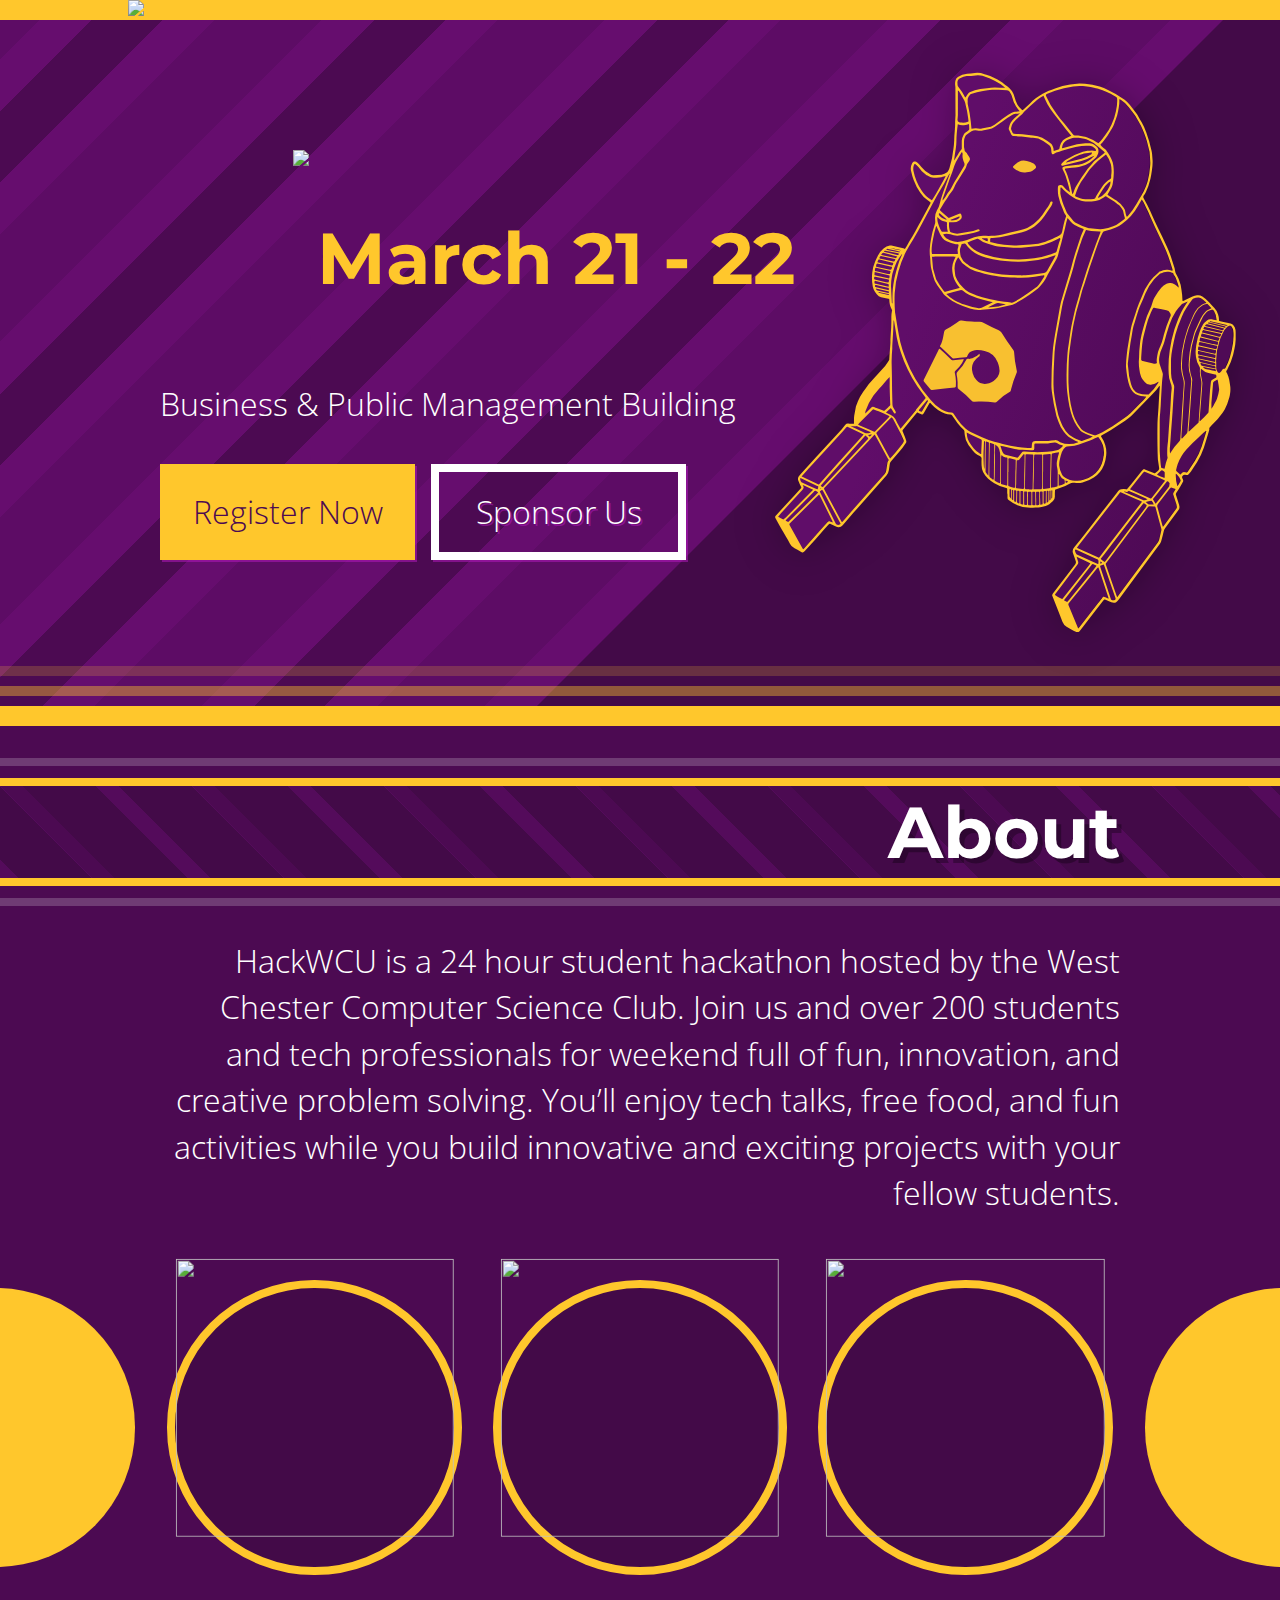
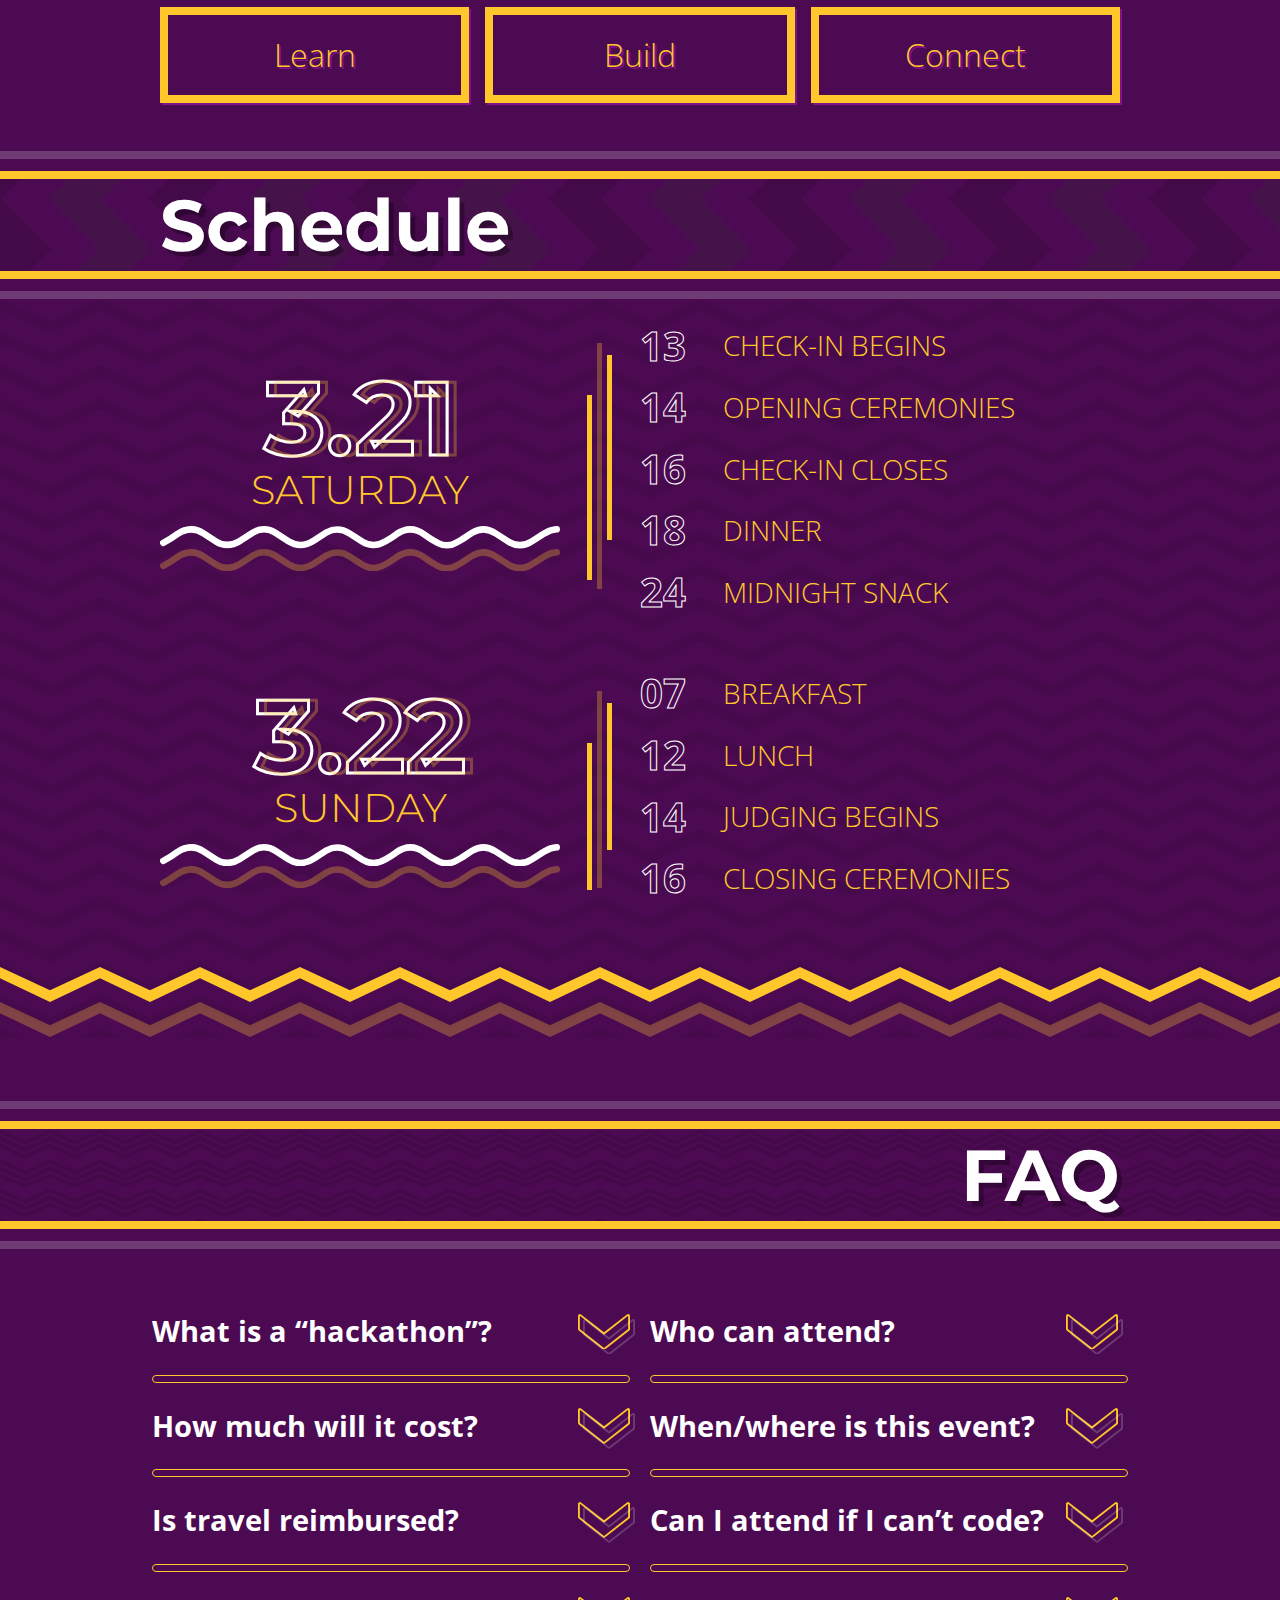
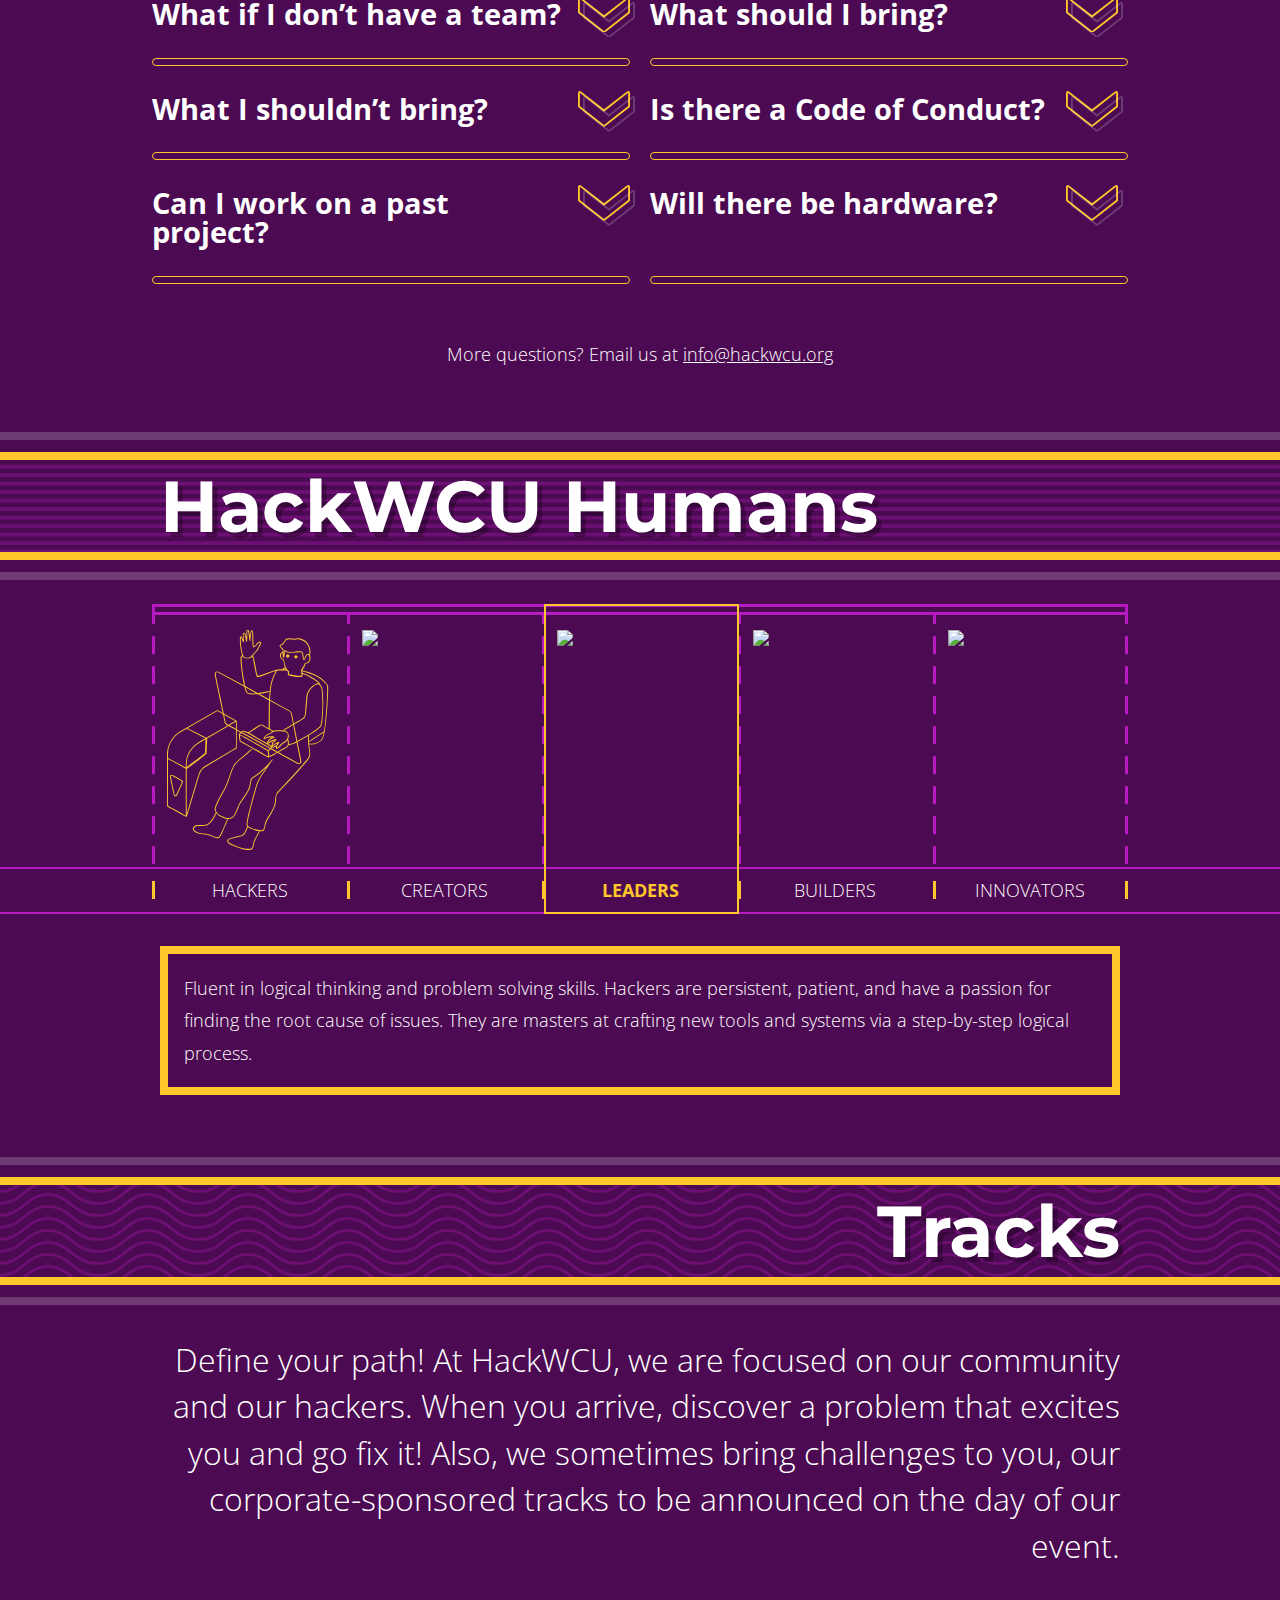
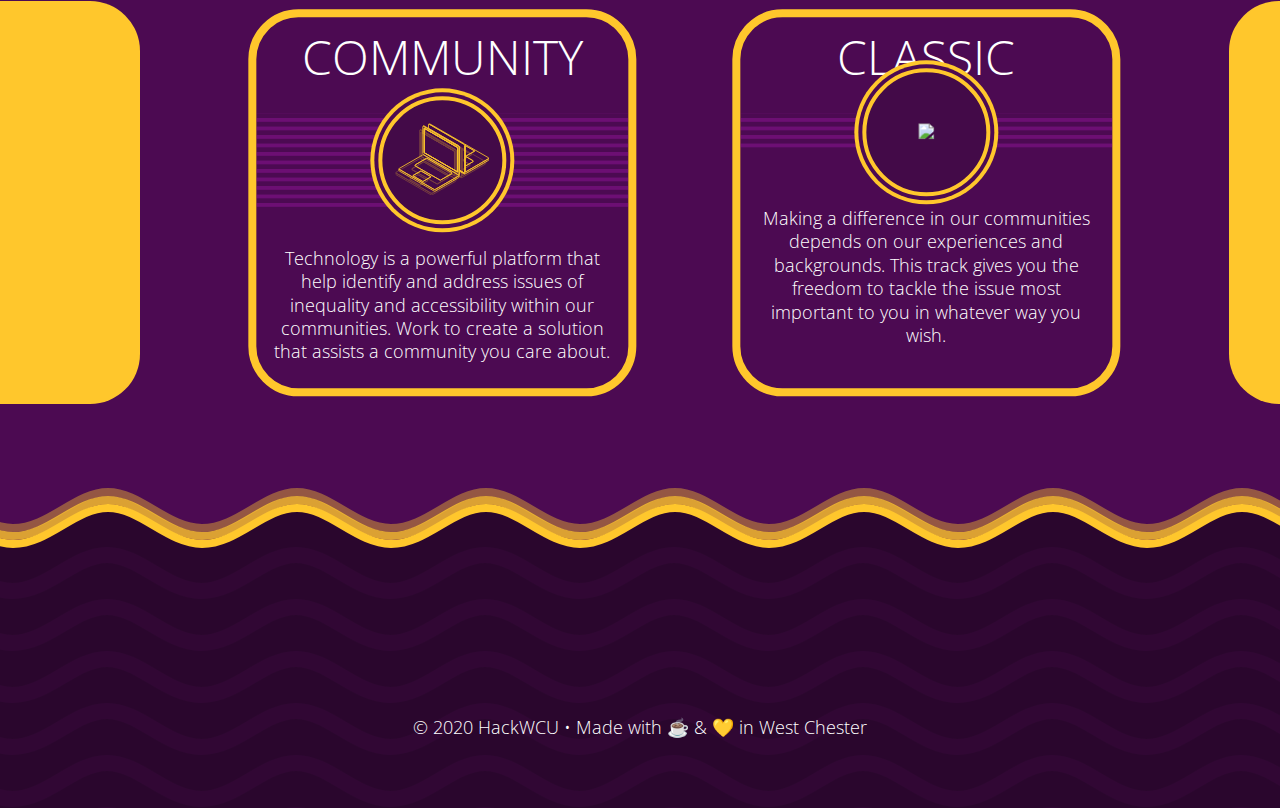
==== index.html @ 4a4db5d5 "Updates" ====
<!DOCTYPE html><html lang="en"><head><script async="" src="https://www.googletagmanager.com/gtag/js?id=UA-156801252-1"></script><script>window.dataLayer = window.dataLayer || [];
function gtag(){dataLayer.push(arguments);}
gtag('js', new Date());
gtag('config', 'UA-156801252-1');</script><meta charset="UTF-8"><meta name="viewport" content="width=device-width, initial-scale=1.0"><meta http-equiv="X-UA-Compatible" content="ie=edge"><title>HackWCU 2.0 | March 21</title><meta name="description" content="24-hour student hackathon hosted by West Chester University. Join over 250 students and tech professionals for a weekend full of fun, innovation, and creativity."><meta name="robots" content="follow, index"><meta property="og:title" content="HackWCU 2.0 | March 21"><meta property="og:type" content="website"><meta property="og:image" content="https://hackwcu.org/preview/backdrop-1200x624.jpg"><meta property="og:description" content="24-hour student hackathon hosted by West Chester University. Join over 250 students and tech professionals for a weekend full of fun, innovation, and creativity."><meta property="og:url" content="https://hackwcu.org"><meta name="twitter:card" content="summary_large_image"><meta name="twitter:url" content="https://hackwcu.org"><meta name="twitter:title" content="HackWCU 2.0 - March 21"><meta name="twitter:description" content="24-hour student hackathon hosted by West Chester University. Join over 250 students and hackers for a weekend full of fun, innovation, and creativity."><meta name="twitter:image" content="https://hackwcu.org/preview/backdrop-1200x624.jpg"><link rel="apple-touch-icon" sizes="180x180" href="/preview/apple-touch-icon.png"><link rel="icon" type="image/png" sizes="32x32" href="/preview/favicon-32x32.png"><link rel="icon" type="image/png" sizes="16x16" href="/preview/favicon-16x16.png"><link rel="manifest" href="/preview/site.webmanifest"><link rel="mask-icon" href="/preview/safari-pinned-tab.svg" color="#963d97"><meta name="msapplication-TileColor" content="#603cba"><meta name="theme-color" content="#ffffff"><meta name="msapplication-config" content="/preview/browserconfig.xml"><meta name="apple-mobile-web-app-title" content="HackWCU"><link href="/styles/0.eed9fc2f.css" rel="stylesheet"></head><body><img class="md-hidden" id="banner" src="/images/mlh-trust-badge.4a9ccccc.svg"><header><div class="container"><div class="grid-middle"><div class="col-8_sm-12 grid" data-push-right="off-1"><img id="logo" src="/images/logo.df89a33e.svg"><a href="http://www.google.com/calendar/event?action=TEMPLATE&amp;dates=20200321T060000Z%2F20200322T090000Z&amp;text=HackWCU%202.0&amp;location=50%20Sharpless%20St%2C%20West%20Chester%2C%20PA%2019383&amp;details=Building%3A%2050%20Sharpless%20St%2C%20West%20Chester%2C%20PA%2019383%0AWebsite%3A%20hackwcu.org" target="_blank"><h3 class="col-12 text-center-sm" id="date">March 21 - 22</h3></a><p class="col-12 text-center-sm" id="descriptor">Business &amp; Public Management Building</p><div class="grid col-10_sm-12"><div class="col-6_xs-12"><a class="btn" href="https://dashboard.hackwcu.org/signup">Register Now</a></div><div class="col-6_xs-12"><a class="btn outline light" href="/files/sponsorship_information_2020.pdf" target="_blank">Sponsor Us</a></div></div></div><div class="col-3 sm-hidden"><div class="rambot scale"><div class="rambot translate"><div class="rambot rotate"><img id="rambot" src="/images/rambot.933e6591.svg"><div class="fire"><div class="flames"><div class="flame"></div><div class="flame"></div><div class="flame"></div><div class="flame"></div></div></div></div></div></div></div></div></div></header><div id="about"><div class="title-wrapper"><a href="#about"><h2 style="text-align:right;">About</h2></a><div class="background diagonal-repeating-background"></div></div><div class="container"><p>HackWCU is a 24 hour student hackathon hosted by the West Chester Computer Science Club. Join us and over 200 students and tech professionals for weekend full of fun, innovation, and creative problem solving. You’ll enjoy tech talks, free food, and fun activities while you build innovative and exciting projects with your fellow students.</p><div class="grid sm-hidden" id="circles"><div class="col-4_xs-12"><div class="circle"><img src="/images/learn.bd219c7c.svg"><div class="circle xs-hidden fill left"><div class="circle fill left"><div class="circle fill left"><div class="circle fill left"></div></div></div></div></div><button class="outline">Learn</button></div><div class="col-4_xs-12"><div class="circle"><img src="/images/build.c479841f.svg"></div><button class="outline">Build</button></div><div class="col-4_xs-12"><div class="circle"><img src="/images/connect.282e739c.svg"><div class="circle xs-hidden fill right"><div class="circle fill right"><div class="circle fill right"><div class="circle fill right"></div></div></div></div></div><button class="outline">Connect</button></div></div></div></div><div id="schedule"><div class="title-wrapper"><a href="#schedule"><h2 style="text-align:left;">Schedule</h2></a><div class="background zig-zag-background"></div></div><div class="wrapper"><div class="container"><div class="grid schedule-group"><div class="col-5_sm-12 grid-center-middle"><div class="col-12 dates"><p class="date">3.21</p><p class="date shadow">3.21</p></div><p class="col-12 day">Saturday</p><svg class="underline primary" viewbox="0 0 183.1 10.2"><path d="M1.5 7.7a46.7 46.7 0 0 0 6.7-4.2C12.1 1 16 .8 19.8 3.3l6 3.9C29.5 9.5 33 9 36.7 6.8l5.7-3.7a9.4 9.4 0 0 1 10.4 0l6 3.9c4 2.5 7.9 2.1 11.7-.4l5.8-3.7c3.7-2 7.1-1.6 10.5.5l5.9 3.8c3.6 2.2 7.1 1.9 10.6-.2 1.7-1 3.3-2 4.9-3.2 4.3-3 8.5-3 12.7 0a47.9 47.9 0 0 0 6.4 4 8.9 8.9 0 0 0 8.7-.4c2.4-1.3 4.6-2.9 6.9-4.3 3.7-2.2 7.3-2 10.9.4l5.8 3.7a9.3 9.3 0 0 0 10.3 0c2.2-1.3 4.3-2.8 6.5-4a10.2 10.2 0 0 1 5.2-1.7"></path></svg><svg class="underline secondary" viewbox="0 0 183.1 10.2"><path d="M1.5 7.7a46.7 46.7 0 0 0 6.7-4.2C12.1 1 16 .8 19.8 3.3l6 3.9C29.5 9.5 33 9 36.7 6.8l5.7-3.7a9.4 9.4 0 0 1 10.4 0l6 3.9c4 2.5 7.9 2.1 11.7-.4l5.8-3.7c3.7-2 7.1-1.6 10.5.5l5.9 3.8c3.6 2.2 7.1 1.9 10.6-.2 1.7-1 3.3-2 4.9-3.2 4.3-3 8.5-3 12.7 0a47.9 47.9 0 0 0 6.4 4 8.9 8.9 0 0 0 8.7-.4c2.4-1.3 4.6-2.9 6.9-4.3 3.7-2.2 7.3-2 10.9.4l5.8 3.7a9.3 9.3 0 0 0 10.3 0c2.2-1.3 4.3-2.8 6.5-4a10.2 10.2 0 0 1 5.2-1.7"></path></svg></div><div class="col-1 grid-center sm-hidden"><div class="bar" style="height:60%;margin:100% 0;"></div><div class="bar" style="opacity:0.3;height:80%;margin:35% 5px;"></div><div class="bar" style="height:60%;margin:50% 0;"></div></div><div class="col-6_sm-12 grid-middle-center"><p class="col-2 time" data-push-left="off-0_sm-1_xs-0">13</p><p class="col-10_sm-9_xs_10 event">Check-in Begins</p><p class="col-2 time" data-push-left="off-0_sm-1_xs-0">14</p><p class="col-10_sm-9_xs_10 event">Opening Ceremonies</p><p class="col-2 time" data-push-left="off-0_sm-1_xs-0">16</p><p class="col-10_sm-9_xs_10 event">Check-in Closes</p><p class="col-2 time" data-push-left="off-0_sm-1_xs-0">18</p><p class="col-10_sm-9_xs_10 event">Dinner</p><p class="col-2 time" data-push-left="off-0_sm-1_xs-0">24</p><p class="col-10_sm-9_xs_10 event">Midnight Snack</p></div></div><div class="grid schedule-group"><div class="col-5_sm-12 grid-center-middle"><div class="col-12 dates"><p class="date">3.22</p><p class="date shadow">3.22</p></div><p class="col-12 day">Sunday</p><svg class="underline primary" viewbox="0 0 183.1 10.2"><path d="M1.5 7.7a46.7 46.7 0 0 0 6.7-4.2C12.1 1 16 .8 19.8 3.3l6 3.9C29.5 9.5 33 9 36.7 6.8l5.7-3.7a9.4 9.4 0 0 1 10.4 0l6 3.9c4 2.5 7.9 2.1 11.7-.4l5.8-3.7c3.7-2 7.1-1.6 10.5.5l5.9 3.8c3.6 2.2 7.1 1.9 10.6-.2 1.7-1 3.3-2 4.9-3.2 4.3-3 8.5-3 12.7 0a47.9 47.9 0 0 0 6.4 4 8.9 8.9 0 0 0 8.7-.4c2.4-1.3 4.6-2.9 6.9-4.3 3.7-2.2 7.3-2 10.9.4l5.8 3.7a9.3 9.3 0 0 0 10.3 0c2.2-1.3 4.3-2.8 6.5-4a10.2 10.2 0 0 1 5.2-1.7"></path></svg><svg class="underline secondary" viewbox="0 0 183.1 10.2"><path d="M1.5 7.7a46.7 46.7 0 0 0 6.7-4.2C12.1 1 16 .8 19.8 3.3l6 3.9C29.5 9.5 33 9 36.7 6.8l5.7-3.7a9.4 9.4 0 0 1 10.4 0l6 3.9c4 2.5 7.9 2.1 11.7-.4l5.8-3.7c3.7-2 7.1-1.6 10.5.5l5.9 3.8c3.6 2.2 7.1 1.9 10.6-.2 1.7-1 3.3-2 4.9-3.2 4.3-3 8.5-3 12.7 0a47.9 47.9 0 0 0 6.4 4 8.9 8.9 0 0 0 8.7-.4c2.4-1.3 4.6-2.9 6.9-4.3 3.7-2.2 7.3-2 10.9.4l5.8 3.7a9.3 9.3 0 0 0 10.3 0c2.2-1.3 4.3-2.8 6.5-4a10.2 10.2 0 0 1 5.2-1.7"></path></svg></div><div class="col-1 grid-center sm-hidden"><div class="bar" style="height:60%;margin:100% 0;"></div><div class="bar" style="opacity:0.3;height:80%;margin:35% 5px;"></div><div class="bar" style="height:60%;margin:50% 0;"></div></div><div class="col-6_sm-12 grid-middle-center"><p class="col-2 time" data-push-left="off-0_sm-1_xs-0">07</p><p class="col-10_sm-9_xs_10 event">Breakfast</p><p class="col-2 time" data-push-left="off-0_sm-1_xs-0">12</p><p class="col-10_sm-9_xs_10 event">Lunch</p><p class="col-2 time" data-push-left="off-0_sm-1_xs-0">14</p><p class="col-10_sm-9_xs_10 event">Judging Begins</p><p class="col-2 time" data-push-left="off-0_sm-1_xs-0">16</p><p class="col-10_sm-9_xs_10 event">Closing Ceremonies</p></div></div></div></div></div><div id="faq"><div class="title-wrapper"><a href="#faq"><h2 style="text-align:right;">FAQ</h2></a><div class="background triple-zig-zag-background"></div></div><div class="container"><ul class="grid-spaceAround"><li class="col-6_sm-12"><input type="checkbox" checked=""><h4>What is a “hackathon”?</h4><div class="arrow"><svg class="top" xmlns="http://www.w3.org/2000/svg" viewbox="0 0 21.54 14.81"><path d="M20.77.77v5.46l-10 7.82-10-7.82V.77l10 7.81 10-7.81m0-.77a.78.78 0 00-.47.16l-9.53 7.45L1.24.16A.81.81 0 00.77 0a.81.81 0 00-.34.08.78.78 0 00-.43.69v5.46a.77.77 0 00.3.61l10 7.81a.77.77 0 00.48.16h.12a.77.77 0 00.36-.16l10-7.81a.77.77 0 00.3-.61V.77a.78.78 0 00-.43-.69.84.84 0 00-.36-.08z"></path></svg><svg class="bottom" xmlns="http://www.w3.org/2000/svg" viewbox="0 0 21.54 14.81"><path d="M20.77.77v5.46l-10 7.82-10-7.82V.77l10 7.81 10-7.81m0-.77a.78.78 0 00-.47.16l-9.53 7.45L1.24.16A.81.81 0 00.77 0a.81.81 0 00-.34.08.78.78 0 00-.43.69v5.46a.77.77 0 00.3.61l10 7.81a.77.77 0 00.48.16h.12a.77.77 0 00.36-.16l10-7.81a.77.77 0 00.3-.61V.77a.78.78 0 00-.43-.69.84.84 0 00-.36-.08z"></path></svg></div><p>Think of a hackathon as an invention marathon. Over the span of 1-2 days, these events bring together student programmers, designers, and more to learn, build, and share cool new technology applications. Many universities host these events annually, providing a venue for students from different schools and backgrounds to work in teams to build these platforms from scratch.</p></li><li class="col-6_sm-12"><input type="checkbox" checked=""><h4>Who can attend?</h4><div class="arrow"><svg class="top" xmlns="http://www.w3.org/2000/svg" viewbox="0 0 21.54 14.81"><path d="M20.77.77v5.46l-10 7.82-10-7.82V.77l10 7.81 10-7.81m0-.77a.78.78 0 00-.47.16l-9.53 7.45L1.24.16A.81.81 0 00.77 0a.81.81 0 00-.34.08.78.78 0 00-.43.69v5.46a.77.77 0 00.3.61l10 7.81a.77.77 0 00.48.16h.12a.77.77 0 00.36-.16l10-7.81a.77.77 0 00.3-.61V.77a.78.78 0 00-.43-.69.84.84 0 00-.36-.08z"></path></svg><svg class="bottom" xmlns="http://www.w3.org/2000/svg" viewbox="0 0 21.54 14.81"><path d="M20.77.77v5.46l-10 7.82-10-7.82V.77l10 7.81 10-7.81m0-.77a.78.78 0 00-.47.16l-9.53 7.45L1.24.16A.81.81 0 00.77 0a.81.81 0 00-.34.08.78.78 0 00-.43.69v5.46a.77.77 0 00.3.61l10 7.81a.77.77 0 00.48.16h.12a.77.77 0 00.36-.16l10-7.81a.77.77 0 00.3-.61V.77a.78.78 0 00-.43-.69.84.84 0 00-.36-.08z"></path></svg></div><p>Any student above the age of 18 is welcome to attend HackWCU. If you have graduated in the last 12 months, you are still eligible to participate. After that, there’s plenty of non-student/highschool hackathons that exist for you to consider attending. Future events will work to permit highschoolers of any age.</p></li><li class="col-6_sm-12"><input type="checkbox" checked=""><h4>How much will it cost?</h4><div class="arrow"><svg class="top" xmlns="http://www.w3.org/2000/svg" viewbox="0 0 21.54 14.81"><path d="M20.77.77v5.46l-10 7.82-10-7.82V.77l10 7.81 10-7.81m0-.77a.78.78 0 00-.47.16l-9.53 7.45L1.24.16A.81.81 0 00.77 0a.81.81 0 00-.34.08.78.78 0 00-.43.69v5.46a.77.77 0 00.3.61l10 7.81a.77.77 0 00.48.16h.12a.77.77 0 00.36-.16l10-7.81a.77.77 0 00.3-.61V.77a.78.78 0 00-.43-.69.84.84 0 00-.36-.08z"></path></svg><svg class="bottom" xmlns="http://www.w3.org/2000/svg" viewbox="0 0 21.54 14.81"><path d="M20.77.77v5.46l-10 7.82-10-7.82V.77l10 7.81 10-7.81m0-.77a.78.78 0 00-.47.16l-9.53 7.45L1.24.16A.81.81 0 00.77 0a.81.81 0 00-.34.08.78.78 0 00-.43.69v5.46a.77.77 0 00.3.61l10 7.81a.77.77 0 00.48.16h.12a.77.77 0 00.36-.16l10-7.81a.77.77 0 00.3-.61V.77a.78.78 0 00-.43-.69.84.84 0 00-.36-.08z"></path></svg></div><p>HackWCU is a completely free event <strong>registration required!</strong> Food, drinks, and awesome swag are completely free of charge!</p></li><li class="col-6_sm-12"><input type="checkbox" checked=""><h4>When/where is this event?</h4><div class="arrow"><svg class="top" xmlns="http://www.w3.org/2000/svg" viewbox="0 0 21.54 14.81"><path d="M20.77.77v5.46l-10 7.82-10-7.82V.77l10 7.81 10-7.81m0-.77a.78.78 0 00-.47.16l-9.53 7.45L1.24.16A.81.81 0 00.77 0a.81.81 0 00-.34.08.78.78 0 00-.43.69v5.46a.77.77 0 00.3.61l10 7.81a.77.77 0 00.48.16h.12a.77.77 0 00.36-.16l10-7.81a.77.77 0 00.3-.61V.77a.78.78 0 00-.43-.69.84.84 0 00-.36-.08z"></path></svg><svg class="bottom" xmlns="http://www.w3.org/2000/svg" viewbox="0 0 21.54 14.81"><path d="M20.77.77v5.46l-10 7.82-10-7.82V.77l10 7.81 10-7.81m0-.77a.78.78 0 00-.47.16l-9.53 7.45L1.24.16A.81.81 0 00.77 0a.81.81 0 00-.34.08.78.78 0 00-.43.69v5.46a.77.77 0 00.3.61l10 7.81a.77.77 0 00.48.16h.12a.77.77 0 00.36-.16l10-7.81a.77.77 0 00.3-.61V.77a.78.78 0 00-.43-.69.84.84 0 00-.36-.08z"></path></svg></div><p>Saturday March 30<sup>th</sup> to Sunday March 31<sup>st</sup> , 2019 in the <a href="https://goo.gl/maps/4iLyFn7rrp12" target="_blank">Business and Public Management Center</a></p></li><li class="col-6_sm-12"><input type="checkbox" checked=""><h4>Is travel reimbursed?</h4><div class="arrow"><svg class="top" xmlns="http://www.w3.org/2000/svg" viewbox="0 0 21.54 14.81"><path d="M20.77.77v5.46l-10 7.82-10-7.82V.77l10 7.81 10-7.81m0-.77a.78.78 0 00-.47.16l-9.53 7.45L1.24.16A.81.81 0 00.77 0a.81.81 0 00-.34.08.78.78 0 00-.43.69v5.46a.77.77 0 00.3.61l10 7.81a.77.77 0 00.48.16h.12a.77.77 0 00.36-.16l10-7.81a.77.77 0 00.3-.61V.77a.78.78 0 00-.43-.69.84.84 0 00-.36-.08z"></path></svg><svg class="bottom" xmlns="http://www.w3.org/2000/svg" viewbox="0 0 21.54 14.81"><path d="M20.77.77v5.46l-10 7.82-10-7.82V.77l10 7.81 10-7.81m0-.77a.78.78 0 00-.47.16l-9.53 7.45L1.24.16A.81.81 0 00.77 0a.81.81 0 00-.34.08.78.78 0 00-.43.69v5.46a.77.77 0 00.3.61l10 7.81a.77.77 0 00.48.16h.12a.77.77 0 00.36-.16l10-7.81a.77.77 0 00.3-.61V.77a.78.78 0 00-.43-.69.84.84 0 00-.36-.08z"></path></svg></div><p>Unfortunately, we will not be offering any form of travel reimbursements for this event.</p></li><li class="col-6_sm-12"><input type="checkbox" checked=""><h4>Can I attend if I can’t code?</h4><div class="arrow"><svg class="top" xmlns="http://www.w3.org/2000/svg" viewbox="0 0 21.54 14.81"><path d="M20.77.77v5.46l-10 7.82-10-7.82V.77l10 7.81 10-7.81m0-.77a.78.78 0 00-.47.16l-9.53 7.45L1.24.16A.81.81 0 00.77 0a.81.81 0 00-.34.08.78.78 0 00-.43.69v5.46a.77.77 0 00.3.61l10 7.81a.77.77 0 00.48.16h.12a.77.77 0 00.36-.16l10-7.81a.77.77 0 00.3-.61V.77a.78.78 0 00-.43-.69.84.84 0 00-.36-.08z"></path></svg><svg class="bottom" xmlns="http://www.w3.org/2000/svg" viewbox="0 0 21.54 14.81"><path d="M20.77.77v5.46l-10 7.82-10-7.82V.77l10 7.81 10-7.81m0-.77a.78.78 0 00-.47.16l-9.53 7.45L1.24.16A.81.81 0 00.77 0a.81.81 0 00-.34.08.78.78 0 00-.43.69v5.46a.77.77 0 00.3.61l10 7.81a.77.77 0 00.48.16h.12a.77.77 0 00.36-.16l10-7.81a.77.77 0 00.3-.61V.77a.78.78 0 00-.43-.69.84.84 0 00-.36-.08z"></path></svg></div><p>We will have Intro to coding workshops and much more. Mentors will also be available to help you learn and build something cool!</p></li><li class="col-6_sm-12"><input type="checkbox" checked=""><h4>What if I don’t have a team?</h4><div class="arrow"><svg class="top" xmlns="http://www.w3.org/2000/svg" viewbox="0 0 21.54 14.81"><path d="M20.77.77v5.46l-10 7.82-10-7.82V.77l10 7.81 10-7.81m0-.77a.78.78 0 00-.47.16l-9.53 7.45L1.24.16A.81.81 0 00.77 0a.81.81 0 00-.34.08.78.78 0 00-.43.69v5.46a.77.77 0 00.3.61l10 7.81a.77.77 0 00.48.16h.12a.77.77 0 00.36-.16l10-7.81a.77.77 0 00.3-.61V.77a.78.78 0 00-.43-.69.84.84 0 00-.36-.08z"></path></svg><svg class="bottom" xmlns="http://www.w3.org/2000/svg" viewbox="0 0 21.54 14.81"><path d="M20.77.77v5.46l-10 7.82-10-7.82V.77l10 7.81 10-7.81m0-.77a.78.78 0 00-.47.16l-9.53 7.45L1.24.16A.81.81 0 00.77 0a.81.81 0 00-.34.08.78.78 0 00-.43.69v5.46a.77.77 0 00.3.61l10 7.81a.77.77 0 00.48.16h.12a.77.77 0 00.36-.16l10-7.81a.77.77 0 00.3-.61V.77a.78.78 0 00-.43-.69.84.84 0 00-.36-.08z"></path></svg></div><p>You could build something by yourself, or you could join one of our team-formation sessions to find people you want to work with. There will be a lot of others in your situation, and we’ll help with that.</p></li><li class="col-6_sm-12"><input type="checkbox" checked=""><h4>What should I bring?</h4><div class="arrow"><svg class="top" xmlns="http://www.w3.org/2000/svg" viewbox="0 0 21.54 14.81"><path d="M20.77.77v5.46l-10 7.82-10-7.82V.77l10 7.81 10-7.81m0-.77a.78.78 0 00-.47.16l-9.53 7.45L1.24.16A.81.81 0 00.77 0a.81.81 0 00-.34.08.78.78 0 00-.43.69v5.46a.77.77 0 00.3.61l10 7.81a.77.77 0 00.48.16h.12a.77.77 0 00.36-.16l10-7.81a.77.77 0 00.3-.61V.77a.78.78 0 00-.43-.69.84.84 0 00-.36-.08z"></path></svg><svg class="bottom" xmlns="http://www.w3.org/2000/svg" viewbox="0 0 21.54 14.81"><path d="M20.77.77v5.46l-10 7.82-10-7.82V.77l10 7.81 10-7.81m0-.77a.78.78 0 00-.47.16l-9.53 7.45L1.24.16A.81.81 0 00.77 0a.81.81 0 00-.34.08.78.78 0 00-.43.69v5.46a.77.77 0 00.3.61l10 7.81a.77.77 0 00.48.16h.12a.77.77 0 00.36-.16l10-7.81a.77.77 0 00.3-.61V.77a.78.78 0 00-.43-.69.84.84 0 00-.36-.08z"></path></svg></div><p>You should bring some form of identification (driver’s license, school ID card, etc.), laptops, phones, chargers, anything you need to hack with. We also recommend that you a pillow, a sleeping bag or blanket, and toiletries.</p></li><li class="col-6_sm-12"><input type="checkbox" checked=""><h4>What I shouldn’t bring?</h4><div class="arrow"><svg class="top" xmlns="http://www.w3.org/2000/svg" viewbox="0 0 21.54 14.81"><path d="M20.77.77v5.46l-10 7.82-10-7.82V.77l10 7.81 10-7.81m0-.77a.78.78 0 00-.47.16l-9.53 7.45L1.24.16A.81.81 0 00.77 0a.81.81 0 00-.34.08.78.78 0 00-.43.69v5.46a.77.77 0 00.3.61l10 7.81a.77.77 0 00.48.16h.12a.77.77 0 00.36-.16l10-7.81a.77.77 0 00.3-.61V.77a.78.78 0 00-.43-.69.84.84 0 00-.36-.08z"></path></svg><svg class="bottom" xmlns="http://www.w3.org/2000/svg" viewbox="0 0 21.54 14.81"><path d="M20.77.77v5.46l-10 7.82-10-7.82V.77l10 7.81 10-7.81m0-.77a.78.78 0 00-.47.16l-9.53 7.45L1.24.16A.81.81 0 00.77 0a.81.81 0 00-.34.08.78.78 0 00-.43.69v5.46a.77.77 0 00.3.61l10 7.81a.77.77 0 00.48.16h.12a.77.77 0 00.36-.16l10-7.81a.77.77 0 00.3-.61V.77a.78.78 0 00-.43-.69.84.84 0 00-.36-.08z"></path></svg></div><p>Please do not bring any power tools, weapons, drugs, or alcohol. Any participant found to be in possession of anything dangerous or illegal will be disqualified from the competition and will have to leave.</p></li><li class="col-6_sm-12"><input type="checkbox" checked=""><h4>Is there a Code of Conduct?</h4><div class="arrow"><svg class="top" xmlns="http://www.w3.org/2000/svg" viewbox="0 0 21.54 14.81"><path d="M20.77.77v5.46l-10 7.82-10-7.82V.77l10 7.81 10-7.81m0-.77a.78.78 0 00-.47.16l-9.53 7.45L1.24.16A.81.81 0 00.77 0a.81.81 0 00-.34.08.78.78 0 00-.43.69v5.46a.77.77 0 00.3.61l10 7.81a.77.77 0 00.48.16h.12a.77.77 0 00.36-.16l10-7.81a.77.77 0 00.3-.61V.77a.78.78 0 00-.43-.69.84.84 0 00-.36-.08z"></path></svg><svg class="bottom" xmlns="http://www.w3.org/2000/svg" viewbox="0 0 21.54 14.81"><path d="M20.77.77v5.46l-10 7.82-10-7.82V.77l10 7.81 10-7.81m0-.77a.78.78 0 00-.47.16l-9.53 7.45L1.24.16A.81.81 0 00.77 0a.81.81 0 00-.34.08.78.78 0 00-.43.69v5.46a.77.77 0 00.3.61l10 7.81a.77.77 0 00.48.16h.12a.77.77 0 00.36-.16l10-7.81a.77.77 0 00.3-.61V.77a.78.78 0 00-.43-.69.84.84 0 00-.36-.08z"></path></svg></div><p>Yes! Hackers are expected to adhere to the <a href="https://static.mlh.io/docs/mlh-code-of-conduct.pdf" target="_blank">Major League Hacking Code of Conduct .</a></p></li><li class="col-6_sm-12"><input type="checkbox" checked=""><h4>Can I work on a past project?</h4><div class="arrow"><svg class="top" xmlns="http://www.w3.org/2000/svg" viewbox="0 0 21.54 14.81"><path d="M20.77.77v5.46l-10 7.82-10-7.82V.77l10 7.81 10-7.81m0-.77a.78.78 0 00-.47.16l-9.53 7.45L1.24.16A.81.81 0 00.77 0a.81.81 0 00-.34.08.78.78 0 00-.43.69v5.46a.77.77 0 00.3.61l10 7.81a.77.77 0 00.48.16h.12a.77.77 0 00.36-.16l10-7.81a.77.77 0 00.3-.61V.77a.78.78 0 00-.43-.69.84.84 0 00-.36-.08z"></path></svg><svg class="bottom" xmlns="http://www.w3.org/2000/svg" viewbox="0 0 21.54 14.81"><path d="M20.77.77v5.46l-10 7.82-10-7.82V.77l10 7.81 10-7.81m0-.77a.78.78 0 00-.47.16l-9.53 7.45L1.24.16A.81.81 0 00.77 0a.81.81 0 00-.34.08.78.78 0 00-.43.69v5.46a.77.77 0 00.3.61l10 7.81a.77.77 0 00.48.16h.12a.77.77 0 00.36-.16l10-7.81a.77.77 0 00.3-.61V.77a.78.78 0 00-.43-.69.84.84 0 00-.36-.08z"></path></svg></div><p>No. All projects must be worked on from scratch at the event. You’ll have enough time to make something you can be proud of.</p></li><li class="col-6_sm-12"><input type="checkbox" checked=""><h4>Will there be hardware?</h4><div class="arrow"><svg class="top" xmlns="http://www.w3.org/2000/svg" viewbox="0 0 21.54 14.81"><path d="M20.77.77v5.46l-10 7.82-10-7.82V.77l10 7.81 10-7.81m0-.77a.78.78 0 00-.47.16l-9.53 7.45L1.24.16A.81.81 0 00.77 0a.81.81 0 00-.34.08.78.78 0 00-.43.69v5.46a.77.77 0 00.3.61l10 7.81a.77.77 0 00.48.16h.12a.77.77 0 00.36-.16l10-7.81a.77.77 0 00.3-.61V.77a.78.78 0 00-.43-.69.84.84 0 00-.36-.08z"></path></svg><svg class="bottom" xmlns="http://www.w3.org/2000/svg" viewbox="0 0 21.54 14.81"><path d="M20.77.77v5.46l-10 7.82-10-7.82V.77l10 7.81 10-7.81m0-.77a.78.78 0 00-.47.16l-9.53 7.45L1.24.16A.81.81 0 00.77 0a.81.81 0 00-.34.08.78.78 0 00-.43.69v5.46a.77.77 0 00.3.61l10 7.81a.77.77 0 00.48.16h.12a.77.77 0 00.36-.16l10-7.81a.77.77 0 00.3-.61V.77a.78.78 0 00-.43-.69.84.84 0 00-.36-.08z"></path></svg></div><p>Yes! Hardware will be provided! Check back later for a list of what we will have.</p></li><p class="col-12 moreinfo"> More questions? Email us at <a href="mailto:info@hackwcu.org" target="_self">info@hackwcu.org</a></p></ul></div></div><div class="sm-hidden" id="hackwcu-humans"><div class="title-wrapper"><a href="#hackwcu-humans"><h2 style="text-align:left;">HackWCU Humans</h2></a><div class="background straight-line-background"></div></div><div class="container"><div class="wrapper"><input type="radio" name="human" value="hackers"><input type="radio" name="human" value="creators"><input type="radio" name="human" value="leaders" checked><input type="radio" name="human" value="builders"><input type="radio" name="human" value="innovators"><div id="highlight"></div><div class="grid" id="people"><div class="col-12 top"></div><div class="col"><img src="[data-uri]"></div><div class="col"><img src="/images/creators.3c12e73d.svg"></div><div class="col"><img src="/images/leaders.ccef6410.svg"></div><div class="col"><img src="/images/builders.cb6b4a05.svg"></div><div class="col"><img src="/images/innovators.e94c8e6d.svg"></div></div><div class="grid" id="titles"><div class="col"><p>Hackers</p></div><div class="col"><p>Creators</p></div><div class="col"><p>Leaders</p></div><div class="col"><p>Builders</p></div><div class="col"><p>Innovators</p></div></div><div class="grid" id="descriptions"><div class="col-12"><p>Bold and strong-willed, leaders have a clear direction and vision of what needs to be created and why it matters. Keeping the big picture in mind, they keep their team on track to reach high level goals while maintaining a welcoming and collaborative work environment.</p></div><div class="col-12"><p>Concretely thinking in multi-faceted ways, builders are methodical, hardworking, and dependable. They enjoy hands-on work and cautiously apply systematic methods and practices to move tangible solutions forward accordingly.</p></div><div class="col-12"><p>Fluent in logical thinking and problem solving skills. Hackers are persistent, patient, and have a passion for finding the root cause of issues. They are masters at crafting new tools and systems via a step-by-step logical process.</p></div><div class="col-12"><p>Curious and experimental thinkers are constantly deconstructing and rebuilding systems. Applying their strategic thinking to execute novel, refined solutions — innovators are always looking forward and finding opportunity.</p></div><div class="col-12"><p>Apply their mastery of aesthetics and design to push the limits of convention and creativity. Translating ideas and visions into tangible deliverables, they recharge through introspection and imagination to assess principles in transforming ideas into practical solutions.</p></div></div></div><p class="magic-text">Apply their mastery of aesthetics and design to push the limits of convention and creativity. Translating ideas and visions into tangible deliverables, they recharge through introspection and imagination to assess principles in transforming ideas into practical solutions.</p></div></div><div id="tracks"><div class="title-wrapper"><a href="#tracks"><h2 style="text-align:right;">Tracks</h2></a><div class="background waves-backgroud"></div></div><div class="container"><p>Define your path! At HackWCU, we are focused on our community and our hackers. When you arrive, discover a problem that excites you and go fix it!  Also, we sometimes bring challenges to you, our corporate-sponsored tracks to be announced on the day of our event.</p><div class="grid-right"><div class="col-5_md-6_sm-12 box"><div class="wrapper"><h5 class="title">Community</h5><div class="frame straight-line-background"><img src="[data-uri]"></div><p class="description">Technology is a powerful platform that help identify and address issues of inequality and accessibility within our communities. Work to create a solution that assists a community you care about.</p></div><div class="box xs-hidden fill left"><div class="box fill left"><div class="box fill left"><div class="box fill left"></div></div></div></div></div><div class="col-1 md-hidden"></div><div class="col-5_md-6_sm-12 box"><div class="wrapper"><h5 class="title">Classic</h5><div class="frame straight-line-background"><img src="/images/cube.c4ec55e5.svg"></div><p class="description">Making a difference in our communities depends on our experiences and backgrounds. This track gives you the freedom to tackle the issue most important to you in whatever way you wish.</p></div><div class="box xs-hidden fill right"><div class="box fill right"><div class="box fill right"><div class="box fill right"></div></div></div></div></div></div></div></div><footer class="grid-center"><div class="col-3_md-6_sm-10 grid-noGutter" id="icon"><a class="col-3" target="_s" href="mailto:info@hackwcu.org"><i class="fa-envelope-square fa-4x fas fa-envelope"></i></a><a class="col-3" target="_https://twitter.com/hackwcu" href="twitter"><i class="fa-envelope-square fa-4x fab fa-twitter"></i></a><a class="col-3" target="_https://www.instagram.com/hackwcu" href="instagram"><i class="fa-envelope-square fa-4x fab fa-instagram"></i></a><a class="col-3" target="_https://github.com/hackwcu" href="github"><i class="fa-envelope-square fa-4x fab fa-github"></i></a></div><div class="col-10"><p>© 2020 HackWCU • Made with ☕️ & 💛 in West Chester</p></div></footer><script type="text/javascript" src="/scripts/runtime.5892a5d2.js"></script><script type="text/javascript" src="/scripts/main.86e7cbbe.js"></script></body></html>
---- styles/0.eed9fc2f.css ----
@import url(https://fonts.googleapis.com/css?family=Montserrat:100,100i,200,200i,300,300i,400,400i,500,500i,600,600i,700,700i,800,800i,900,900i|Open+Sans:300,300i,400,400i,600,600i,700,700i,800,800i&display=swap);[class*=grid-],[class*=grid_],[class~=grid]{-webkit-box-sizing:border-box;box-sizing:border-box;display:-webkit-box;display:-ms-flexbox;display:flex;-webkit-box-orient:horizontal;-webkit-box-direction:normal;-ms-flex-flow:row wrap;flex-flow:row wrap;margin:0 -.5rem}[class*=col-],[class*=col_],[class~=col]{-webkit-box-sizing:border-box;box-sizing:border-box;padding:0 .5rem 1rem;max-width:100%}[class*=col_],[class~=col]{-webkit-box-flex:1;-ms-flex:1 1 0%;flex:1 1 0%}[class*=col-]{-webkit-box-flex:0;-ms-flex:none;flex:none}[class*=grid-][class*=col-],[class*=grid-][class*=col_],[class*=grid-][class~=col],[class*=grid_][class*=col-],[class*=grid_][class*=col_],[class*=grid_][class~=col],[class~=grid][class*=col-],[class~=grid][class*=col_],[class~=grid][class~=col]{margin:0;padding:0}[class*=grid-][class*=-noGutter]{margin:0}[class*=grid-][class*=-noGutter]>[class*=col-],[class*=grid-][class*=-noGutter]>[class~=col]{padding:0}[class*=grid-][class*=-noWrap]{-ms-flex-wrap:nowrap;flex-wrap:nowrap}[class*=grid-][class*=-center]{-webkit-box-pack:center;-ms-flex-pack:center;justify-content:center}[class*=grid-][class*=-right]{-webkit-box-pack:end;-ms-flex-pack:end;justify-content:flex-end;-ms-flex-item-align:end;align-self:flex-end;margin-left:auto}[class*=grid-][class*=-top]{-webkit-box-align:start;-ms-flex-align:start;align-items:flex-start}[class*=grid-][class*=-middle]{-webkit-box-align:center;-ms-flex-align:center;align-items:center}[class*=grid-][class*=-bottom]{-webkit-box-align:end;-ms-flex-align:end;align-items:flex-end}[class*=grid-][class*=-reverse]{-webkit-box-orient:horizontal;-webkit-box-direction:reverse;-ms-flex-direction:row-reverse;flex-direction:row-reverse}[class*=grid-][class*=-column]{-webkit-box-orient:vertical;-webkit-box-direction:normal;-ms-flex-direction:column;flex-direction:column}[class*=grid-][class*=-column]>[class*=col-]{-ms-flex-preferred-size:auto;flex-basis:auto}[class*=grid-][class*=-column-reverse]{-webkit-box-orient:vertical;-webkit-box-direction:reverse;-ms-flex-direction:column-reverse;flex-direction:column-reverse}[class*=grid-][class*=-spaceBetween]{-webkit-box-pack:justify;-ms-flex-pack:justify;justify-content:space-between}[class*=grid-][class*=-spaceAround]{-ms-flex-pack:distribute;justify-content:space-around}[class*=grid-][class*=-equalHeight]>[class*=col-],[class*=grid-][class*=-equalHeight]>[class*=col_],[class*=grid-][class*=-equalHeight]>[class~=col]{-ms-flex-item-align:stretch;align-self:stretch}[class*=grid-][class*=-equalHeight]>[class*=col-]>*,[class*=grid-][class*=-equalHeight]>[class*=col_]>*,[class*=grid-][class*=-equalHeight]>[class~=col]>*{height:100%}[class*=grid-][class*=-noBottom]>[class*=col-],[class*=grid-][class*=-noBottom]>[class*=col_],[class*=grid-][class*=-noBottom]>[class~=col]{padding-bottom:0}[class*=col-][class*=-top]{-ms-flex-item-align:start;align-self:flex-start}[class*=col-][class*=-middle]{-ms-flex-item-align:center;align-self:center}[class*=col-][class*=-bottom]{-ms-flex-item-align:end;align-self:flex-end}[class*=col-][class*=-first]{-webkit-box-ordinal-group:0;-ms-flex-order:-1;order:-1}[class*=col-][class*=-last]{-webkit-box-ordinal-group:2;-ms-flex-order:1;order:1}[class*=grid-1]>[class*=col-],[class*=grid-1]>[class*=col_],[class*=grid-1]>[class~=col]{-ms-flex-preferred-size:100%;flex-basis:100%;max-width:100%}[class*=grid-2]>[class*=col-],[class*=grid-2]>[class*=col_],[class*=grid-2]>[class~=col]{-ms-flex-preferred-size:50%;flex-basis:50%;max-width:50%}[class*=grid-3]>[class*=col-],[class*=grid-3]>[class*=col_],[class*=grid-3]>[class~=col]{-ms-flex-preferred-size:33.33333%;flex-basis:33.33333%;max-width:33.33333%}[class*=grid-4]>[class*=col-],[class*=grid-4]>[class*=col_],[class*=grid-4]>[class~=col]{-ms-flex-preferred-size:25%;flex-basis:25%;max-width:25%}[class*=grid-5]>[class*=col-],[class*=grid-5]>[class*=col_],[class*=grid-5]>[class~=col]{-ms-flex-preferred-size:20%;flex-basis:20%;max-width:20%}[class*=grid-6]>[class*=col-],[class*=grid-6]>[class*=col_],[class*=grid-6]>[class~=col]{-ms-flex-preferred-size:16.66667%;flex-basis:16.66667%;max-width:16.66667%}[class*=grid-7]>[class*=col-],[class*=grid-7]>[class*=col_],[class*=grid-7]>[class~=col]{-ms-flex-preferred-size:14.28571%;flex-basis:14.28571%;max-width:14.28571%}[class*=grid-8]>[class*=col-],[class*=grid-8]>[class*=col_],[class*=grid-8]>[class~=col]{-ms-flex-preferred-size:12.5%;flex-basis:12.5%;max-width:12.5%}[class*=grid-9]>[class*=col-],[class*=grid-9]>[class*=col_],[class*=grid-9]>[class~=col]{-ms-flex-preferred-size:11.11111%;flex-basis:11.11111%;max-width:11.11111%}[class*=grid-10]>[class*=col-],[class*=grid-10]>[class*=col_],[class*=grid-10]>[class~=col]{-ms-flex-preferred-size:10%;flex-basis:10%;max-width:10%}[class*=grid-11]>[class*=col-],[class*=grid-11]>[class*=col_],[class*=grid-11]>[class~=col]{-ms-flex-preferred-size:9.09091%;flex-basis:9.09091%;max-width:9.09091%}[class*=grid-12]>[class*=col-],[class*=grid-12]>[class*=col_],[class*=grid-12]>[class~=col]{-ms-flex-preferred-size:8.33333%;flex-basis:8.33333%;max-width:8.33333%}@media (max-width:80em){[class*=_lg-1]>[class*=col-],[class*=_lg-1]>[class*=col_],[class*=_lg-1]>[class~=col]{-ms-flex-preferred-size:100%;flex-basis:100%;max-width:100%}[class*=_lg-2]>[class*=col-],[class*=_lg-2]>[class*=col_],[class*=_lg-2]>[class~=col]{-ms-flex-preferred-size:50%;flex-basis:50%;max-width:50%}[class*=_lg-3]>[class*=col-],[class*=_lg-3]>[class*=col_],[class*=_lg-3]>[class~=col]{-ms-flex-preferred-size:33.33333%;flex-basis:33.33333%;max-width:33.33333%}[class*=_lg-4]>[class*=col-],[class*=_lg-4]>[class*=col_],[class*=_lg-4]>[class~=col]{-ms-flex-preferred-size:25%;flex-basis:25%;max-width:25%}[class*=_lg-5]>[class*=col-],[class*=_lg-5]>[class*=col_],[class*=_lg-5]>[class~=col]{-ms-flex-preferred-size:20%;flex-basis:20%;max-width:20%}[class*=_lg-6]>[class*=col-],[class*=_lg-6]>[class*=col_],[class*=_lg-6]>[class~=col]{-ms-flex-preferred-size:16.66667%;flex-basis:16.66667%;max-width:16.66667%}[class*=_lg-7]>[class*=col-],[class*=_lg-7]>[class*=col_],[class*=_lg-7]>[class~=col]{-ms-flex-preferred-size:14.28571%;flex-basis:14.28571%;max-width:14.28571%}[class*=_lg-8]>[class*=col-],[class*=_lg-8]>[class*=col_],[class*=_lg-8]>[class~=col]{-ms-flex-preferred-size:12.5%;flex-basis:12.5%;max-width:12.5%}[class*=_lg-9]>[class*=col-],[class*=_lg-9]>[class*=col_],[class*=_lg-9]>[class~=col]{-ms-flex-preferred-size:11.11111%;flex-basis:11.11111%;max-width:11.11111%}[class*=_lg-10]>[class*=col-],[class*=_lg-10]>[class*=col_],[class*=_lg-10]>[class~=col]{-ms-flex-preferred-size:10%;flex-basis:10%;max-width:10%}[class*=_lg-11]>[class*=col-],[class*=_lg-11]>[class*=col_],[class*=_lg-11]>[class~=col]{-ms-flex-preferred-size:9.09091%;flex-basis:9.09091%;max-width:9.09091%}[class*=_lg-12]>[class*=col-],[class*=_lg-12]>[class*=col_],[class*=_lg-12]>[class~=col]{-ms-flex-preferred-size:8.33333%;flex-basis:8.33333%;max-width:8.33333%}}@media (max-width:64em){[class*=_md-1]>[class*=col-],[class*=_md-1]>[class*=col_],[class*=_md-1]>[class~=col]{-ms-flex-preferred-size:100%;flex-basis:100%;max-width:100%}[class*=_md-2]>[class*=col-],[class*=_md-2]>[class*=col_],[class*=_md-2]>[class~=col]{-ms-flex-preferred-size:50%;flex-basis:50%;max-width:50%}[class*=_md-3]>[class*=col-],[class*=_md-3]>[class*=col_],[class*=_md-3]>[class~=col]{-ms-flex-preferred-size:33.33333%;flex-basis:33.33333%;max-width:33.33333%}[class*=_md-4]>[class*=col-],[class*=_md-4]>[class*=col_],[class*=_md-4]>[class~=col]{-ms-flex-preferred-size:25%;flex-basis:25%;max-width:25%}[class*=_md-5]>[class*=col-],[class*=_md-5]>[class*=col_],[class*=_md-5]>[class~=col]{-ms-flex-preferred-size:20%;flex-basis:20%;max-width:20%}[class*=_md-6]>[class*=col-],[class*=_md-6]>[class*=col_],[class*=_md-6]>[class~=col]{-ms-flex-preferred-size:16.66667%;flex-basis:16.66667%;max-width:16.66667%}[class*=_md-7]>[class*=col-],[class*=_md-7]>[class*=col_],[class*=_md-7]>[class~=col]{-ms-flex-preferred-size:14.28571%;flex-basis:14.28571%;max-width:14.28571%}[class*=_md-8]>[class*=col-],[class*=_md-8]>[class*=col_],[class*=_md-8]>[class~=col]{-ms-flex-preferred-size:12.5%;flex-basis:12.5%;max-width:12.5%}[class*=_md-9]>[class*=col-],[class*=_md-9]>[class*=col_],[class*=_md-9]>[class~=col]{-ms-flex-preferred-size:11.11111%;flex-basis:11.11111%;max-width:11.11111%}[class*=_md-10]>[class*=col-],[class*=_md-10]>[class*=col_],[class*=_md-10]>[class~=col]{-ms-flex-preferred-size:10%;flex-basis:10%;max-width:10%}[class*=_md-11]>[class*=col-],[class*=_md-11]>[class*=col_],[class*=_md-11]>[class~=col]{-ms-flex-preferred-size:9.09091%;flex-basis:9.09091%;max-width:9.09091%}[class*=_md-12]>[class*=col-],[class*=_md-12]>[class*=col_],[class*=_md-12]>[class~=col]{-ms-flex-preferred-size:8.33333%;flex-basis:8.33333%;max-width:8.33333%}}@media (max-width:48em){[class*=_sm-1]>[class*=col-],[class*=_sm-1]>[class*=col_],[class*=_sm-1]>[class~=col]{-ms-flex-preferred-size:100%;flex-basis:100%;max-width:100%}[class*=_sm-2]>[class*=col-],[class*=_sm-2]>[class*=col_],[class*=_sm-2]>[class~=col]{-ms-flex-preferred-size:50%;flex-basis:50%;max-width:50%}[class*=_sm-3]>[class*=col-],[class*=_sm-3]>[class*=col_],[class*=_sm-3]>[class~=col]{-ms-flex-preferred-size:33.33333%;flex-basis:33.33333%;max-width:33.33333%}[class*=_sm-4]>[class*=col-],[class*=_sm-4]>[class*=col_],[class*=_sm-4]>[class~=col]{-ms-flex-preferred-size:25%;flex-basis:25%;max-width:25%}[class*=_sm-5]>[class*=col-],[class*=_sm-5]>[class*=col_],[class*=_sm-5]>[class~=col]{-ms-flex-preferred-size:20%;flex-basis:20%;max-width:20%}[class*=_sm-6]>[class*=col-],[class*=_sm-6]>[class*=col_],[class*=_sm-6]>[class~=col]{-ms-flex-preferred-size:16.66667%;flex-basis:16.66667%;max-width:16.66667%}[class*=_sm-7]>[class*=col-],[class*=_sm-7]>[class*=col_],[class*=_sm-7]>[class~=col]{-ms-flex-preferred-size:14.28571%;flex-basis:14.28571%;max-width:14.28571%}[class*=_sm-8]>[class*=col-],[class*=_sm-8]>[class*=col_],[class*=_sm-8]>[class~=col]{-ms-flex-preferred-size:12.5%;flex-basis:12.5%;max-width:12.5%}[class*=_sm-9]>[class*=col-],[class*=_sm-9]>[class*=col_],[class*=_sm-9]>[class~=col]{-ms-flex-preferred-size:11.11111%;flex-basis:11.11111%;max-width:11.11111%}[class*=_sm-10]>[class*=col-],[class*=_sm-10]>[class*=col_],[class*=_sm-10]>[class~=col]{-ms-flex-preferred-size:10%;flex-basis:10%;max-width:10%}[class*=_sm-11]>[class*=col-],[class*=_sm-11]>[class*=col_],[class*=_sm-11]>[class~=col]{-ms-flex-preferred-size:9.09091%;flex-basis:9.09091%;max-width:9.09091%}[class*=_sm-12]>[class*=col-],[class*=_sm-12]>[class*=col_],[class*=_sm-12]>[class~=col]{-ms-flex-preferred-size:8.33333%;flex-basis:8.33333%;max-width:8.33333%}}@media (max-width:36em){[class*=_xs-1]>[class*=col-],[class*=_xs-1]>[class*=col_],[class*=_xs-1]>[class~=col]{-ms-flex-preferred-size:100%;flex-basis:100%;max-width:100%}[class*=_xs-2]>[class*=col-],[class*=_xs-2]>[class*=col_],[class*=_xs-2]>[class~=col]{-ms-flex-preferred-size:50%;flex-basis:50%;max-width:50%}[class*=_xs-3]>[class*=col-],[class*=_xs-3]>[class*=col_],[class*=_xs-3]>[class~=col]{-ms-flex-preferred-size:33.33333%;flex-basis:33.33333%;max-width:33.33333%}[class*=_xs-4]>[class*=col-],[class*=_xs-4]>[class*=col_],[class*=_xs-4]>[class~=col]{-ms-flex-preferred-size:25%;flex-basis:25%;max-width:25%}[class*=_xs-5]>[class*=col-],[class*=_xs-5]>[class*=col_],[class*=_xs-5]>[class~=col]{-ms-flex-preferred-size:20%;flex-basis:20%;max-width:20%}[class*=_xs-6]>[class*=col-],[class*=_xs-6]>[class*=col_],[class*=_xs-6]>[class~=col]{-ms-flex-preferred-size:16.66667%;flex-basis:16.66667%;max-width:16.66667%}[class*=_xs-7]>[class*=col-],[class*=_xs-7]>[class*=col_],[class*=_xs-7]>[class~=col]{-ms-flex-preferred-size:14.28571%;flex-basis:14.28571%;max-width:14.28571%}[class*=_xs-8]>[class*=col-],[class*=_xs-8]>[class*=col_],[class*=_xs-8]>[class~=col]{-ms-flex-preferred-size:12.5%;flex-basis:12.5%;max-width:12.5%}[class*=_xs-9]>[class*=col-],[class*=_xs-9]>[class*=col_],[class*=_xs-9]>[class~=col]{-ms-flex-preferred-size:11.11111%;flex-basis:11.11111%;max-width:11.11111%}[class*=_xs-10]>[class*=col-],[class*=_xs-10]>[class*=col_],[class*=_xs-10]>[class~=col]{-ms-flex-preferred-size:10%;flex-basis:10%;max-width:10%}[class*=_xs-11]>[class*=col-],[class*=_xs-11]>[class*=col_],[class*=_xs-11]>[class~=col]{-ms-flex-preferred-size:9.09091%;flex-basis:9.09091%;max-width:9.09091%}[class*=_xs-12]>[class*=col-],[class*=_xs-12]>[class*=col_],[class*=_xs-12]>[class~=col]{-ms-flex-preferred-size:8.33333%;flex-basis:8.33333%;max-width:8.33333%}}[class*=grid-]>[class*=col-1],[class*=grid_]>[class*=col-1],[class~=grid]>[class*=col-1]{-ms-flex-preferred-size:8.33333%;flex-basis:8.33333%;max-width:8.33333%}[class*=grid-]>[class*=col-2],[class*=grid_]>[class*=col-2],[class~=grid]>[class*=col-2]{-ms-flex-preferred-size:16.66667%;flex-basis:16.66667%;max-width:16.66667%}[class*=grid-]>[class*=col-3],[class*=grid_]>[class*=col-3],[class~=grid]>[class*=col-3]{-ms-flex-preferred-size:25%;flex-basis:25%;max-width:25%}[class*=grid-]>[class*=col-4],[class*=grid_]>[class*=col-4],[class~=grid]>[class*=col-4]{-ms-flex-preferred-size:33.33333%;flex-basis:33.33333%;max-width:33.33333%}[class*=grid-]>[class*=col-5],[class*=grid_]>[class*=col-5],[class~=grid]>[class*=col-5]{-ms-flex-preferred-size:41.66667%;flex-basis:41.66667%;max-width:41.66667%}[class*=grid-]>[class*=col-6],[class*=grid_]>[class*=col-6],[class~=grid]>[class*=col-6]{-ms-flex-preferred-size:50%;flex-basis:50%;max-width:50%}[class*=grid-]>[class*=col-7],[class*=grid_]>[class*=col-7],[class~=grid]>[class*=col-7]{-ms-flex-preferred-size:58.33333%;flex-basis:58.33333%;max-width:58.33333%}[class*=grid-]>[class*=col-8],[class*=grid_]>[class*=col-8],[class~=grid]>[class*=col-8]{-ms-flex-preferred-size:66.66667%;flex-basis:66.66667%;max-width:66.66667%}[class*=grid-]>[class*=col-9],[class*=grid_]>[class*=col-9],[class~=grid]>[class*=col-9]{-ms-flex-preferred-size:75%;flex-basis:75%;max-width:75%}[class*=grid-]>[class*=col-10],[class*=grid_]>[class*=col-10],[class~=grid]>[class*=col-10]{-ms-flex-preferred-size:83.33333%;flex-basis:83.33333%;max-width:83.33333%}[class*=grid-]>[class*=col-11],[class*=grid_]>[class*=col-11],[class~=grid]>[class*=col-11]{-ms-flex-preferred-size:91.66667%;flex-basis:91.66667%;max-width:91.66667%}[class*=grid-]>[class*=col-12],[class*=grid_]>[class*=col-12],[class~=grid]>[class*=col-12]{-ms-flex-preferred-size:100%;flex-basis:100%;max-width:100%}[class*=grid-]>[data-push-left*=off-0],[class*=grid_]>[data-push-left*=off-0],[class~=grid]>[data-push-left*=off-0]{margin-left:0}[class*=grid-]>[data-push-left*=off-1],[class*=grid_]>[data-push-left*=off-1],[class~=grid]>[data-push-left*=off-1]{margin-left:8.33333%}[class*=grid-]>[data-push-left*=off-2],[class*=grid_]>[data-push-left*=off-2],[class~=grid]>[data-push-left*=off-2]{margin-left:16.66667%}[class*=grid-]>[data-push-left*=off-3],[class*=grid_]>[data-push-left*=off-3],[class~=grid]>[data-push-left*=off-3]{margin-left:25%}[class*=grid-]>[data-push-left*=off-4],[class*=grid_]>[data-push-left*=off-4],[class~=grid]>[data-push-left*=off-4]{margin-left:33.33333%}[class*=grid-]>[data-push-left*=off-5],[class*=grid_]>[data-push-left*=off-5],[class~=grid]>[data-push-left*=off-5]{margin-left:41.66667%}[class*=grid-]>[data-push-left*=off-6],[class*=grid_]>[data-push-left*=off-6],[class~=grid]>[data-push-left*=off-6]{margin-left:50%}[class*=grid-]>[data-push-left*=off-7],[class*=grid_]>[data-push-left*=off-7],[class~=grid]>[data-push-left*=off-7]{margin-left:58.33333%}[class*=grid-]>[data-push-left*=off-8],[class*=grid_]>[data-push-left*=off-8],[class~=grid]>[data-push-left*=off-8]{margin-left:66.66667%}[class*=grid-]>[data-push-left*=off-9],[class*=grid_]>[data-push-left*=off-9],[class~=grid]>[data-push-left*=off-9]{margin-left:75%}[class*=grid-]>[data-push-left*=off-10],[class*=grid_]>[data-push-left*=off-10],[class~=grid]>[data-push-left*=off-10]{margin-left:83.33333%}[class*=grid-]>[data-push-left*=off-11],[class*=grid_]>[data-push-left*=off-11],[class~=grid]>[data-push-left*=off-11]{margin-left:91.66667%}[class*=grid-]>[data-push-right*=off-0],[class*=grid_]>[data-push-right*=off-0],[class~=grid]>[data-push-right*=off-0]{margin-right:0}[class*=grid-]>[data-push-right*=off-1],[class*=grid_]>[data-push-right*=off-1],[class~=grid]>[data-push-right*=off-1]{margin-right:8.33333%}[class*=grid-]>[data-push-right*=off-2],[class*=grid_]>[data-push-right*=off-2],[class~=grid]>[data-push-right*=off-2]{margin-right:16.66667%}[class*=grid-]>[data-push-right*=off-3],[class*=grid_]>[data-push-right*=off-3],[class~=grid]>[data-push-right*=off-3]{margin-right:25%}[class*=grid-]>[data-push-right*=off-4],[class*=grid_]>[data-push-right*=off-4],[class~=grid]>[data-push-right*=off-4]{margin-right:33.33333%}[class*=grid-]>[data-push-right*=off-5],[class*=grid_]>[data-push-right*=off-5],[class~=grid]>[data-push-right*=off-5]{margin-right:41.66667%}[class*=grid-]>[data-push-right*=off-6],[class*=grid_]>[data-push-right*=off-6],[class~=grid]>[data-push-right*=off-6]{margin-right:50%}[class*=grid-]>[data-push-right*=off-7],[class*=grid_]>[data-push-right*=off-7],[class~=grid]>[data-push-right*=off-7]{margin-right:58.33333%}[class*=grid-]>[data-push-right*=off-8],[class*=grid_]>[data-push-right*=off-8],[class~=grid]>[data-push-right*=off-8]{margin-right:66.66667%}[class*=grid-]>[data-push-right*=off-9],[class*=grid_]>[data-push-right*=off-9],[class~=grid]>[data-push-right*=off-9]{margin-right:75%}[class*=grid-]>[data-push-right*=off-10],[class*=grid_]>[data-push-right*=off-10],[class~=grid]>[data-push-right*=off-10]{margin-right:83.33333%}[class*=grid-]>[data-push-right*=off-11],[class*=grid_]>[data-push-right*=off-11],[class~=grid]>[data-push-right*=off-11]{margin-right:91.66667%}@media (max-width:80em){[class*=grid-]>[class*=_lg-1],[class*=grid_]>[class*=_lg-1],[class~=grid]>[class*=_lg-1]{-ms-flex-preferred-size:8.33333%;flex-basis:8.33333%;max-width:8.33333%}[class*=grid-]>[class*=_lg-2],[class*=grid_]>[class*=_lg-2],[class~=grid]>[class*=_lg-2]{-ms-flex-preferred-size:16.66667%;flex-basis:16.66667%;max-width:16.66667%}[class*=grid-]>[class*=_lg-3],[class*=grid_]>[class*=_lg-3],[class~=grid]>[class*=_lg-3]{-ms-flex-preferred-size:25%;flex-basis:25%;max-width:25%}[class*=grid-]>[class*=_lg-4],[class*=grid_]>[class*=_lg-4],[class~=grid]>[class*=_lg-4]{-ms-flex-preferred-size:33.33333%;flex-basis:33.33333%;max-width:33.33333%}[class*=grid-]>[class*=_lg-5],[class*=grid_]>[class*=_lg-5],[class~=grid]>[class*=_lg-5]{-ms-flex-preferred-size:41.66667%;flex-basis:41.66667%;max-width:41.66667%}[class*=grid-]>[class*=_lg-6],[class*=grid_]>[class*=_lg-6],[class~=grid]>[class*=_lg-6]{-ms-flex-preferred-size:50%;flex-basis:50%;max-width:50%}[class*=grid-]>[class*=_lg-7],[class*=grid_]>[class*=_lg-7],[class~=grid]>[class*=_lg-7]{-ms-flex-preferred-size:58.33333%;flex-basis:58.33333%;max-width:58.33333%}[class*=grid-]>[class*=_lg-8],[class*=grid_]>[class*=_lg-8],[class~=grid]>[class*=_lg-8]{-ms-flex-preferred-size:66.66667%;flex-basis:66.66667%;max-width:66.66667%}[class*=grid-]>[class*=_lg-9],[class*=grid_]>[class*=_lg-9],[class~=grid]>[class*=_lg-9]{-ms-flex-preferred-size:75%;flex-basis:75%;max-width:75%}[class*=grid-]>[class*=_lg-10],[class*=grid_]>[class*=_lg-10],[class~=grid]>[class*=_lg-10]{-ms-flex-preferred-size:83.33333%;flex-basis:83.33333%;max-width:83.33333%}[class*=grid-]>[class*=_lg-11],[class*=grid_]>[class*=_lg-11],[class~=grid]>[class*=_lg-11]{-ms-flex-preferred-size:91.66667%;flex-basis:91.66667%;max-width:91.66667%}[class*=grid-]>[class*=_lg-12],[class*=grid_]>[class*=_lg-12],[class~=grid]>[class*=_lg-12]{-ms-flex-preferred-size:100%;flex-basis:100%;max-width:100%}[class*=grid-]>[data-push-left*=_lg-0],[class*=grid_]>[data-push-left*=_lg-0],[class~=grid]>[data-push-left*=_lg-0]{margin-left:0}[class*=grid-]>[data-push-left*=_lg-1],[class*=grid_]>[data-push-left*=_lg-1],[class~=grid]>[data-push-left*=_lg-1]{margin-left:8.33333%}[class*=grid-]>[data-push-left*=_lg-2],[class*=grid_]>[data-push-left*=_lg-2],[class~=grid]>[data-push-left*=_lg-2]{margin-left:16.66667%}[class*=grid-]>[data-push-left*=_lg-3],[class*=grid_]>[data-push-left*=_lg-3],[class~=grid]>[data-push-left*=_lg-3]{margin-left:25%}[class*=grid-]>[data-push-left*=_lg-4],[class*=grid_]>[data-push-left*=_lg-4],[class~=grid]>[data-push-left*=_lg-4]{margin-left:33.33333%}[class*=grid-]>[data-push-left*=_lg-5],[class*=grid_]>[data-push-left*=_lg-5],[class~=grid]>[data-push-left*=_lg-5]{margin-left:41.66667%}[class*=grid-]>[data-push-left*=_lg-6],[class*=grid_]>[data-push-left*=_lg-6],[class~=grid]>[data-push-left*=_lg-6]{margin-left:50%}[class*=grid-]>[data-push-left*=_lg-7],[class*=grid_]>[data-push-left*=_lg-7],[class~=grid]>[data-push-left*=_lg-7]{margin-left:58.33333%}[class*=grid-]>[data-push-left*=_lg-8],[class*=grid_]>[data-push-left*=_lg-8],[class~=grid]>[data-push-left*=_lg-8]{margin-left:66.66667%}[class*=grid-]>[data-push-left*=_lg-9],[class*=grid_]>[data-push-left*=_lg-9],[class~=grid]>[data-push-left*=_lg-9]{margin-left:75%}[class*=grid-]>[data-push-left*=_lg-10],[class*=grid_]>[data-push-left*=_lg-10],[class~=grid]>[data-push-left*=_lg-10]{margin-left:83.33333%}[class*=grid-]>[data-push-left*=_lg-11],[class*=grid_]>[data-push-left*=_lg-11],[class~=grid]>[data-push-left*=_lg-11]{margin-left:91.66667%}[class*=grid-]>[data-push-right*=_lg-0],[class*=grid_]>[data-push-right*=_lg-0],[class~=grid]>[data-push-right*=_lg-0]{margin-right:0}[class*=grid-]>[data-push-right*=_lg-1],[class*=grid_]>[data-push-right*=_lg-1],[class~=grid]>[data-push-right*=_lg-1]{margin-right:8.33333%}[class*=grid-]>[data-push-right*=_lg-2],[class*=grid_]>[data-push-right*=_lg-2],[class~=grid]>[data-push-right*=_lg-2]{margin-right:16.66667%}[class*=grid-]>[data-push-right*=_lg-3],[class*=grid_]>[data-push-right*=_lg-3],[class~=grid]>[data-push-right*=_lg-3]{margin-right:25%}[class*=grid-]>[data-push-right*=_lg-4],[class*=grid_]>[data-push-right*=_lg-4],[class~=grid]>[data-push-right*=_lg-4]{margin-right:33.33333%}[class*=grid-]>[data-push-right*=_lg-5],[class*=grid_]>[data-push-right*=_lg-5],[class~=grid]>[data-push-right*=_lg-5]{margin-right:41.66667%}[class*=grid-]>[data-push-right*=_lg-6],[class*=grid_]>[data-push-right*=_lg-6],[class~=grid]>[data-push-right*=_lg-6]{margin-right:50%}[class*=grid-]>[data-push-right*=_lg-7],[class*=grid_]>[data-push-right*=_lg-7],[class~=grid]>[data-push-right*=_lg-7]{margin-right:58.33333%}[class*=grid-]>[data-push-right*=_lg-8],[class*=grid_]>[data-push-right*=_lg-8],[class~=grid]>[data-push-right*=_lg-8]{margin-right:66.66667%}[class*=grid-]>[data-push-right*=_lg-9],[class*=grid_]>[data-push-right*=_lg-9],[class~=grid]>[data-push-right*=_lg-9]{margin-right:75%}[class*=grid-]>[data-push-right*=_lg-10],[class*=grid_]>[data-push-right*=_lg-10],[class~=grid]>[data-push-right*=_lg-10]{margin-right:83.33333%}[class*=grid-]>[data-push-right*=_lg-11],[class*=grid_]>[data-push-right*=_lg-11],[class~=grid]>[data-push-right*=_lg-11]{margin-right:91.66667%}[class*=grid-] [class*=_lg-first],[class*=grid_] [class*=_lg-first],[class~=grid] [class*=_lg-first]{-webkit-box-ordinal-group:0;-ms-flex-order:-1;order:-1}[class*=grid-] [class*=_lg-last],[class*=grid_] [class*=_lg-last],[class~=grid] [class*=_lg-last]{-webkit-box-ordinal-group:2;-ms-flex-order:1;order:1}}@media (max-width:64em){[class*=grid-]>[class*=_md-1],[class*=grid_]>[class*=_md-1],[class~=grid]>[class*=_md-1]{-ms-flex-preferred-size:8.33333%;flex-basis:8.33333%;max-width:8.33333%}[class*=grid-]>[class*=_md-2],[class*=grid_]>[class*=_md-2],[class~=grid]>[class*=_md-2]{-ms-flex-preferred-size:16.66667%;flex-basis:16.66667%;max-width:16.66667%}[class*=grid-]>[class*=_md-3],[class*=grid_]>[class*=_md-3],[class~=grid]>[class*=_md-3]{-ms-flex-preferred-size:25%;flex-basis:25%;max-width:25%}[class*=grid-]>[class*=_md-4],[class*=grid_]>[class*=_md-4],[class~=grid]>[class*=_md-4]{-ms-flex-preferred-size:33.33333%;flex-basis:33.33333%;max-width:33.33333%}[class*=grid-]>[class*=_md-5],[class*=grid_]>[class*=_md-5],[class~=grid]>[class*=_md-5]{-ms-flex-preferred-size:41.66667%;flex-basis:41.66667%;max-width:41.66667%}[class*=grid-]>[class*=_md-6],[class*=grid_]>[class*=_md-6],[class~=grid]>[class*=_md-6]{-ms-flex-preferred-size:50%;flex-basis:50%;max-width:50%}[class*=grid-]>[class*=_md-7],[class*=grid_]>[class*=_md-7],[class~=grid]>[class*=_md-7]{-ms-flex-preferred-size:58.33333%;flex-basis:58.33333%;max-width:58.33333%}[class*=grid-]>[class*=_md-8],[class*=grid_]>[class*=_md-8],[class~=grid]>[class*=_md-8]{-ms-flex-preferred-size:66.66667%;flex-basis:66.66667%;max-width:66.66667%}[class*=grid-]>[class*=_md-9],[class*=grid_]>[class*=_md-9],[class~=grid]>[class*=_md-9]{-ms-flex-preferred-size:75%;flex-basis:75%;max-width:75%}[class*=grid-]>[class*=_md-10],[class*=grid_]>[class*=_md-10],[class~=grid]>[class*=_md-10]{-ms-flex-preferred-size:83.33333%;flex-basis:83.33333%;max-width:83.33333%}[class*=grid-]>[class*=_md-11],[class*=grid_]>[class*=_md-11],[class~=grid]>[class*=_md-11]{-ms-flex-preferred-size:91.66667%;flex-basis:91.66667%;max-width:91.66667%}[class*=grid-]>[class*=_md-12],[class*=grid_]>[class*=_md-12],[class~=grid]>[class*=_md-12]{-ms-flex-preferred-size:100%;flex-basis:100%;max-width:100%}[class*=grid-]>[data-push-left*=_md-0],[class*=grid_]>[data-push-left*=_md-0],[class~=grid]>[data-push-left*=_md-0]{margin-left:0}[class*=grid-]>[data-push-left*=_md-1],[class*=grid_]>[data-push-left*=_md-1],[class~=grid]>[data-push-left*=_md-1]{margin-left:8.33333%}[class*=grid-]>[data-push-left*=_md-2],[class*=grid_]>[data-push-left*=_md-2],[class~=grid]>[data-push-left*=_md-2]{margin-left:16.66667%}[class*=grid-]>[data-push-left*=_md-3],[class*=grid_]>[data-push-left*=_md-3],[class~=grid]>[data-push-left*=_md-3]{margin-left:25%}[class*=grid-]>[data-push-left*=_md-4],[class*=grid_]>[data-push-left*=_md-4],[class~=grid]>[data-push-left*=_md-4]{margin-left:33.33333%}[class*=grid-]>[data-push-left*=_md-5],[class*=grid_]>[data-push-left*=_md-5],[class~=grid]>[data-push-left*=_md-5]{margin-left:41.66667%}[class*=grid-]>[data-push-left*=_md-6],[class*=grid_]>[data-push-left*=_md-6],[class~=grid]>[data-push-left*=_md-6]{margin-left:50%}[class*=grid-]>[data-push-left*=_md-7],[class*=grid_]>[data-push-left*=_md-7],[class~=grid]>[data-push-left*=_md-7]{margin-left:58.33333%}[class*=grid-]>[data-push-left*=_md-8],[class*=grid_]>[data-push-left*=_md-8],[class~=grid]>[data-push-left*=_md-8]{margin-left:66.66667%}[class*=grid-]>[data-push-left*=_md-9],[class*=grid_]>[data-push-left*=_md-9],[class~=grid]>[data-push-left*=_md-9]{margin-left:75%}[class*=grid-]>[data-push-left*=_md-10],[class*=grid_]>[data-push-left*=_md-10],[class~=grid]>[data-push-left*=_md-10]{margin-left:83.33333%}[class*=grid-]>[data-push-left*=_md-11],[class*=grid_]>[data-push-left*=_md-11],[class~=grid]>[data-push-left*=_md-11]{margin-left:91.66667%}[class*=grid-]>[data-push-right*=_md-0],[class*=grid_]>[data-push-right*=_md-0],[class~=grid]>[data-push-right*=_md-0]{margin-right:0}[class*=grid-]>[data-push-right*=_md-1],[class*=grid_]>[data-push-right*=_md-1],[class~=grid]>[data-push-right*=_md-1]{margin-right:8.33333%}[class*=grid-]>[data-push-right*=_md-2],[class*=grid_]>[data-push-right*=_md-2],[class~=grid]>[data-push-right*=_md-2]{margin-right:16.66667%}[class*=grid-]>[data-push-right*=_md-3],[class*=grid_]>[data-push-right*=_md-3],[class~=grid]>[data-push-right*=_md-3]{margin-right:25%}[class*=grid-]>[data-push-right*=_md-4],[class*=grid_]>[data-push-right*=_md-4],[class~=grid]>[data-push-right*=_md-4]{margin-right:33.33333%}[class*=grid-]>[data-push-right*=_md-5],[class*=grid_]>[data-push-right*=_md-5],[class~=grid]>[data-push-right*=_md-5]{margin-right:41.66667%}[class*=grid-]>[data-push-right*=_md-6],[class*=grid_]>[data-push-right*=_md-6],[class~=grid]>[data-push-right*=_md-6]{margin-right:50%}[class*=grid-]>[data-push-right*=_md-7],[class*=grid_]>[data-push-right*=_md-7],[class~=grid]>[data-push-right*=_md-7]{margin-right:58.33333%}[class*=grid-]>[data-push-right*=_md-8],[class*=grid_]>[data-push-right*=_md-8],[class~=grid]>[data-push-right*=_md-8]{margin-right:66.66667%}[class*=grid-]>[data-push-right*=_md-9],[class*=grid_]>[data-push-right*=_md-9],[class~=grid]>[data-push-right*=_md-9]{margin-right:75%}[class*=grid-]>[data-push-right*=_md-10],[class*=grid_]>[data-push-right*=_md-10],[class~=grid]>[data-push-right*=_md-10]{margin-right:83.33333%}[class*=grid-]>[data-push-right*=_md-11],[class*=grid_]>[data-push-right*=_md-11],[class~=grid]>[data-push-right*=_md-11]{margin-right:91.66667%}[class*=grid-] [class*=_md-first],[class*=grid_] [class*=_md-first],[class~=grid] [class*=_md-first]{-webkit-box-ordinal-group:0;-ms-flex-order:-1;order:-1}[class*=grid-] [class*=_md-last],[class*=grid_] [class*=_md-last],[class~=grid] [class*=_md-last]{-webkit-box-ordinal-group:2;-ms-flex-order:1;order:1}}@media (max-width:48em){[class*=grid-]>[class*=_sm-1],[class*=grid_]>[class*=_sm-1],[class~=grid]>[class*=_sm-1]{-ms-flex-preferred-size:8.33333%;flex-basis:8.33333%;max-width:8.33333%}[class*=grid-]>[class*=_sm-2],[class*=grid_]>[class*=_sm-2],[class~=grid]>[class*=_sm-2]{-ms-flex-preferred-size:16.66667%;flex-basis:16.66667%;max-width:16.66667%}[class*=grid-]>[class*=_sm-3],[class*=grid_]>[class*=_sm-3],[class~=grid]>[class*=_sm-3]{-ms-flex-preferred-size:25%;flex-basis:25%;max-width:25%}[class*=grid-]>[class*=_sm-4],[class*=grid_]>[class*=_sm-4],[class~=grid]>[class*=_sm-4]{-ms-flex-preferred-size:33.33333%;flex-basis:33.33333%;max-width:33.33333%}[class*=grid-]>[class*=_sm-5],[class*=grid_]>[class*=_sm-5],[class~=grid]>[class*=_sm-5]{-ms-flex-preferred-size:41.66667%;flex-basis:41.66667%;max-width:41.66667%}[class*=grid-]>[class*=_sm-6],[class*=grid_]>[class*=_sm-6],[class~=grid]>[class*=_sm-6]{-ms-flex-preferred-size:50%;flex-basis:50%;max-width:50%}[class*=grid-]>[class*=_sm-7],[class*=grid_]>[class*=_sm-7],[class~=grid]>[class*=_sm-7]{-ms-flex-preferred-size:58.33333%;flex-basis:58.33333%;max-width:58.33333%}[class*=grid-]>[class*=_sm-8],[class*=grid_]>[class*=_sm-8],[class~=grid]>[class*=_sm-8]{-ms-flex-preferred-size:66.66667%;flex-basis:66.66667%;max-width:66.66667%}[class*=grid-]>[class*=_sm-9],[class*=grid_]>[class*=_sm-9],[class~=grid]>[class*=_sm-9]{-ms-flex-preferred-size:75%;flex-basis:75%;max-width:75%}[class*=grid-]>[class*=_sm-10],[class*=grid_]>[class*=_sm-10],[class~=grid]>[class*=_sm-10]{-ms-flex-preferred-size:83.33333%;flex-basis:83.33333%;max-width:83.33333%}[class*=grid-]>[class*=_sm-11],[class*=grid_]>[class*=_sm-11],[class~=grid]>[class*=_sm-11]{-ms-flex-preferred-size:91.66667%;flex-basis:91.66667%;max-width:91.66667%}[class*=grid-]>[class*=_sm-12],[class*=grid_]>[class*=_sm-12],[class~=grid]>[class*=_sm-12]{-ms-flex-preferred-size:100%;flex-basis:100%;max-width:100%}[class*=grid-]>[data-push-left*=_sm-0],[class*=grid_]>[data-push-left*=_sm-0],[class~=grid]>[data-push-left*=_sm-0]{margin-left:0}[class*=grid-]>[data-push-left*=_sm-1],[class*=grid_]>[data-push-left*=_sm-1],[class~=grid]>[data-push-left*=_sm-1]{margin-left:8.33333%}[class*=grid-]>[data-push-left*=_sm-2],[class*=grid_]>[data-push-left*=_sm-2],[class~=grid]>[data-push-left*=_sm-2]{margin-left:16.66667%}[class*=grid-]>[data-push-left*=_sm-3],[class*=grid_]>[data-push-left*=_sm-3],[class~=grid]>[data-push-left*=_sm-3]{margin-left:25%}[class*=grid-]>[data-push-left*=_sm-4],[class*=grid_]>[data-push-left*=_sm-4],[class~=grid]>[data-push-left*=_sm-4]{margin-left:33.33333%}[class*=grid-]>[data-push-left*=_sm-5],[class*=grid_]>[data-push-left*=_sm-5],[class~=grid]>[data-push-left*=_sm-5]{margin-left:41.66667%}[class*=grid-]>[data-push-left*=_sm-6],[class*=grid_]>[data-push-left*=_sm-6],[class~=grid]>[data-push-left*=_sm-6]{margin-left:50%}[class*=grid-]>[data-push-left*=_sm-7],[class*=grid_]>[data-push-left*=_sm-7],[class~=grid]>[data-push-left*=_sm-7]{margin-left:58.33333%}[class*=grid-]>[data-push-left*=_sm-8],[class*=grid_]>[data-push-left*=_sm-8],[class~=grid]>[data-push-left*=_sm-8]{margin-left:66.66667%}[class*=grid-]>[data-push-left*=_sm-9],[class*=grid_]>[data-push-left*=_sm-9],[class~=grid]>[data-push-left*=_sm-9]{margin-left:75%}[class*=grid-]>[data-push-left*=_sm-10],[class*=grid_]>[data-push-left*=_sm-10],[class~=grid]>[data-push-left*=_sm-10]{margin-left:83.33333%}[class*=grid-]>[data-push-left*=_sm-11],[class*=grid_]>[data-push-left*=_sm-11],[class~=grid]>[data-push-left*=_sm-11]{margin-left:91.66667%}[class*=grid-]>[data-push-right*=_sm-0],[class*=grid_]>[data-push-right*=_sm-0],[class~=grid]>[data-push-right*=_sm-0]{margin-right:0}[class*=grid-]>[data-push-right*=_sm-1],[class*=grid_]>[data-push-right*=_sm-1],[class~=grid]>[data-push-right*=_sm-1]{margin-right:8.33333%}[class*=grid-]>[data-push-right*=_sm-2],[class*=grid_]>[data-push-right*=_sm-2],[class~=grid]>[data-push-right*=_sm-2]{margin-right:16.66667%}[class*=grid-]>[data-push-right*=_sm-3],[class*=grid_]>[data-push-right*=_sm-3],[class~=grid]>[data-push-right*=_sm-3]{margin-right:25%}[class*=grid-]>[data-push-right*=_sm-4],[class*=grid_]>[data-push-right*=_sm-4],[class~=grid]>[data-push-right*=_sm-4]{margin-right:33.33333%}[class*=grid-]>[data-push-right*=_sm-5],[class*=grid_]>[data-push-right*=_sm-5],[class~=grid]>[data-push-right*=_sm-5]{margin-right:41.66667%}[class*=grid-]>[data-push-right*=_sm-6],[class*=grid_]>[data-push-right*=_sm-6],[class~=grid]>[data-push-right*=_sm-6]{margin-right:50%}[class*=grid-]>[data-push-right*=_sm-7],[class*=grid_]>[data-push-right*=_sm-7],[class~=grid]>[data-push-right*=_sm-7]{margin-right:58.33333%}[class*=grid-]>[data-push-right*=_sm-8],[class*=grid_]>[data-push-right*=_sm-8],[class~=grid]>[data-push-right*=_sm-8]{margin-right:66.66667%}[class*=grid-]>[data-push-right*=_sm-9],[class*=grid_]>[data-push-right*=_sm-9],[class~=grid]>[data-push-right*=_sm-9]{margin-right:75%}[class*=grid-]>[data-push-right*=_sm-10],[class*=grid_]>[data-push-right*=_sm-10],[class~=grid]>[data-push-right*=_sm-10]{margin-right:83.33333%}[class*=grid-]>[data-push-right*=_sm-11],[class*=grid_]>[data-push-right*=_sm-11],[class~=grid]>[data-push-right*=_sm-11]{margin-right:91.66667%}[class*=grid-] [class*=_sm-first],[class*=grid_] [class*=_sm-first],[class~=grid] [class*=_sm-first]{-webkit-box-ordinal-group:0;-ms-flex-order:-1;order:-1}[class*=grid-] [class*=_sm-last],[class*=grid_] [class*=_sm-last],[class~=grid] [class*=_sm-last]{-webkit-box-ordinal-group:2;-ms-flex-order:1;order:1}}@media (max-width:36em){[class*=grid-]>[class*=_xs-1],[class*=grid_]>[class*=_xs-1],[class~=grid]>[class*=_xs-1]{-ms-flex-preferred-size:8.33333%;flex-basis:8.33333%;max-width:8.33333%}[class*=grid-]>[class*=_xs-2],[class*=grid_]>[class*=_xs-2],[class~=grid]>[class*=_xs-2]{-ms-flex-preferred-size:16.66667%;flex-basis:16.66667%;max-width:16.66667%}[class*=grid-]>[class*=_xs-3],[class*=grid_]>[class*=_xs-3],[class~=grid]>[class*=_xs-3]{-ms-flex-preferred-size:25%;flex-basis:25%;max-width:25%}[class*=grid-]>[class*=_xs-4],[class*=grid_]>[class*=_xs-4],[class~=grid]>[class*=_xs-4]{-ms-flex-preferred-size:33.33333%;flex-basis:33.33333%;max-width:33.33333%}[class*=grid-]>[class*=_xs-5],[class*=grid_]>[class*=_xs-5],[class~=grid]>[class*=_xs-5]{-ms-flex-preferred-size:41.66667%;flex-basis:41.66667%;max-width:41.66667%}[class*=grid-]>[class*=_xs-6],[class*=grid_]>[class*=_xs-6],[class~=grid]>[class*=_xs-6]{-ms-flex-preferred-size:50%;flex-basis:50%;max-width:50%}[class*=grid-]>[class*=_xs-7],[class*=grid_]>[class*=_xs-7],[class~=grid]>[class*=_xs-7]{-ms-flex-preferred-size:58.33333%;flex-basis:58.33333%;max-width:58.33333%}[class*=grid-]>[class*=_xs-8],[class*=grid_]>[class*=_xs-8],[class~=grid]>[class*=_xs-8]{-ms-flex-preferred-size:66.66667%;flex-basis:66.66667%;max-width:66.66667%}[class*=grid-]>[class*=_xs-9],[class*=grid_]>[class*=_xs-9],[class~=grid]>[class*=_xs-9]{-ms-flex-preferred-size:75%;flex-basis:75%;max-width:75%}[class*=grid-]>[class*=_xs-10],[class*=grid_]>[class*=_xs-10],[class~=grid]>[class*=_xs-10]{-ms-flex-preferred-size:83.33333%;flex-basis:83.33333%;max-width:83.33333%}[class*=grid-]>[class*=_xs-11],[class*=grid_]>[class*=_xs-11],[class~=grid]>[class*=_xs-11]{-ms-flex-preferred-size:91.66667%;flex-basis:91.66667%;max-width:91.66667%}[class*=grid-]>[class*=_xs-12],[class*=grid_]>[class*=_xs-12],[class~=grid]>[class*=_xs-12]{-ms-flex-preferred-size:100%;flex-basis:100%;max-width:100%}[class*=grid-]>[data-push-left*=_xs-0],[class*=grid_]>[data-push-left*=_xs-0],[class~=grid]>[data-push-left*=_xs-0]{margin-left:0}[class*=grid-]>[data-push-left*=_xs-1],[class*=grid_]>[data-push-left*=_xs-1],[class~=grid]>[data-push-left*=_xs-1]{margin-left:8.33333%}[class*=grid-]>[data-push-left*=_xs-2],[class*=grid_]>[data-push-left*=_xs-2],[class~=grid]>[data-push-left*=_xs-2]{margin-left:16.66667%}[class*=grid-]>[data-push-left*=_xs-3],[class*=grid_]>[data-push-left*=_xs-3],[class~=grid]>[data-push-left*=_xs-3]{margin-left:25%}[class*=grid-]>[data-push-left*=_xs-4],[class*=grid_]>[data-push-left*=_xs-4],[class~=grid]>[data-push-left*=_xs-4]{margin-left:33.33333%}[class*=grid-]>[data-push-left*=_xs-5],[class*=grid_]>[data-push-left*=_xs-5],[class~=grid]>[data-push-left*=_xs-5]{margin-left:41.66667%}[class*=grid-]>[data-push-left*=_xs-6],[class*=grid_]>[data-push-left*=_xs-6],[class~=grid]>[data-push-left*=_xs-6]{margin-left:50%}[class*=grid-]>[data-push-left*=_xs-7],[class*=grid_]>[data-push-left*=_xs-7],[class~=grid]>[data-push-left*=_xs-7]{margin-left:58.33333%}[class*=grid-]>[data-push-left*=_xs-8],[class*=grid_]>[data-push-left*=_xs-8],[class~=grid]>[data-push-left*=_xs-8]{margin-left:66.66667%}[class*=grid-]>[data-push-left*=_xs-9],[class*=grid_]>[data-push-left*=_xs-9],[class~=grid]>[data-push-left*=_xs-9]{margin-left:75%}[class*=grid-]>[data-push-left*=_xs-10],[class*=grid_]>[data-push-left*=_xs-10],[class~=grid]>[data-push-left*=_xs-10]{margin-left:83.33333%}[class*=grid-]>[data-push-left*=_xs-11],[class*=grid_]>[data-push-left*=_xs-11],[class~=grid]>[data-push-left*=_xs-11]{margin-left:91.66667%}[class*=grid-]>[data-push-right*=_xs-0],[class*=grid_]>[data-push-right*=_xs-0],[class~=grid]>[data-push-right*=_xs-0]{margin-right:0}[class*=grid-]>[data-push-right*=_xs-1],[class*=grid_]>[data-push-right*=_xs-1],[class~=grid]>[data-push-right*=_xs-1]{margin-right:8.33333%}[class*=grid-]>[data-push-right*=_xs-2],[class*=grid_]>[data-push-right*=_xs-2],[class~=grid]>[data-push-right*=_xs-2]{margin-right:16.66667%}[class*=grid-]>[data-push-right*=_xs-3],[class*=grid_]>[data-push-right*=_xs-3],[class~=grid]>[data-push-right*=_xs-3]{margin-right:25%}[class*=grid-]>[data-push-right*=_xs-4],[class*=grid_]>[data-push-right*=_xs-4],[class~=grid]>[data-push-right*=_xs-4]{margin-right:33.33333%}[class*=grid-]>[data-push-right*=_xs-5],[class*=grid_]>[data-push-right*=_xs-5],[class~=grid]>[data-push-right*=_xs-5]{margin-right:41.66667%}[class*=grid-]>[data-push-right*=_xs-6],[class*=grid_]>[data-push-right*=_xs-6],[class~=grid]>[data-push-right*=_xs-6]{margin-right:50%}[class*=grid-]>[data-push-right*=_xs-7],[class*=grid_]>[data-push-right*=_xs-7],[class~=grid]>[data-push-right*=_xs-7]{margin-right:58.33333%}[class*=grid-]>[data-push-right*=_xs-8],[class*=grid_]>[data-push-right*=_xs-8],[class~=grid]>[data-push-right*=_xs-8]{margin-right:66.66667%}[class*=grid-]>[data-push-right*=_xs-9],[class*=grid_]>[data-push-right*=_xs-9],[class~=grid]>[data-push-right*=_xs-9]{margin-right:75%}[class*=grid-]>[data-push-right*=_xs-10],[class*=grid_]>[data-push-right*=_xs-10],[class~=grid]>[data-push-right*=_xs-10]{margin-right:83.33333%}[class*=grid-]>[data-push-right*=_xs-11],[class*=grid_]>[data-push-right*=_xs-11],[class~=grid]>[data-push-right*=_xs-11]{margin-right:91.66667%}[class*=grid-] [class*=_xs-first],[class*=grid_] [class*=_xs-first],[class~=grid] [class*=_xs-first]{-webkit-box-ordinal-group:0;-ms-flex-order:-1;order:-1}[class*=grid-] [class*=_xs-last],[class*=grid_] [class*=_xs-last],[class~=grid] [class*=_xs-last]{-webkit-box-ordinal-group:2;-ms-flex-order:1;order:1}}@media (max-width:80em){[class*=lg-hidden]{display:none}}@media (max-width:64em){[class*=md-hidden]{display:none}}@media (max-width:48em){[class*=sm-hidden]{display:none}}@media (max-width:36em){[class*=xs-hidden]{display:none}}

/*!
 * Font Awesome Free 5.12.0 by @fontawesome - https://fontawesome.com
 * License - https://fontawesome.com/license/free (Icons: CC BY 4.0, Fonts: SIL OFL 1.1, Code: MIT License)
 */@font-face{font-family:Font Awesome\ 5 Free;font-style:normal;font-weight:900;font-display:auto;src:url(/fonts/fa-solid-900.7fb1cdd9.eot);src:url(/fonts/fa-solid-900.7fb1cdd9.eot?#iefix) format("embedded-opentype"),url(/fonts/fa-solid-900.f6121be5.woff2) format("woff2"),url(/fonts/fa-solid-900.93f28454.woff) format("woff"),url(/fonts/fa-solid-900.2aa6edf8.ttf) format("truetype"),url(/fonts/fa-solid-900.49e69ba3.svg#fontawesome) format("svg")}.fa,.fas{font-family:Font Awesome\ 5 Free;font-weight:900}

/*!
 * Font Awesome Free 5.12.0 by @fontawesome - https://fontawesome.com
 * License - https://fontawesome.com/license/free (Icons: CC BY 4.0, Fonts: SIL OFL 1.1, Code: MIT License)
 */@font-face{font-family:Font Awesome\ 5 Brands;font-style:normal;font-weight:400;font-display:auto;src:url(/fonts/fa-brands-400.088a34f7.eot);src:url(/fonts/fa-brands-400.088a34f7.eot?#iefix) format("embedded-opentype"),url(/fonts/fa-brands-400.822d94f1.woff2) format("woff2"),url(/fonts/fa-brands-400.f4920c94.woff) format("woff"),url(/fonts/fa-brands-400.273dc9bf.ttf) format("truetype"),url(/fonts/fa-brands-400.b2440af7.svg#fontawesome) format("svg")}.fab{font-family:Font Awesome\ 5 Brands}

/*!
 * Font Awesome Free 5.12.0 by @fontawesome - https://fontawesome.com
 * License - https://fontawesome.com/license/free (Icons: CC BY 4.0, Fonts: SIL OFL 1.1, Code: MIT License)
 */.fa,.fab,.fas{-moz-osx-font-smoothing:grayscale;-webkit-font-smoothing:antialiased;display:inline-block;font-style:normal;font-variant:normal;text-rendering:auto;line-height:1}.fa-xs{font-size:.75em}.fa-sm{font-size:.875em}.fa-1x{font-size:1em}.fa-2x{font-size:2em}.fa-3x{font-size:3em}.fa-4x{font-size:4em}.fa-5x{font-size:5em}.fa-6x{font-size:6em}.fa-7x{font-size:7em}.fa-8x{font-size:8em}.fa-9x{font-size:9em}.fa-10x{font-size:10em}.fa-ul{list-style-type:none;margin-left:2.5em;padding-left:0}.fa-ul>li{position:relative}.fa-li{left:-2em;position:absolute;text-align:center;width:2em;line-height:inherit}@-webkit-keyframes fa-spin{0%{-webkit-transform:rotate(0deg);transform:rotate(0deg)}to{-webkit-transform:rotate(1turn);transform:rotate(1turn)}}@keyframes fa-spin{0%{-webkit-transform:rotate(0deg);transform:rotate(0deg)}to{-webkit-transform:rotate(1turn);transform:rotate(1turn)}}.fa-rotate-90{-ms-filter:"progid:DXImageTransform.Microsoft.BasicImage(rotation=1)";-webkit-transform:rotate(90deg);transform:rotate(90deg)}.fa-rotate-180{-ms-filter:"progid:DXImageTransform.Microsoft.BasicImage(rotation=2)";-webkit-transform:rotate(180deg);transform:rotate(180deg)}.fa-rotate-270{-ms-filter:"progid:DXImageTransform.Microsoft.BasicImage(rotation=3)";-webkit-transform:rotate(270deg);transform:rotate(270deg)}:root .fa-rotate-90,:root .fa-rotate-180,:root .fa-rotate-270{-webkit-filter:none;filter:none}.fa-500px:before{content:"\f26e"}.fa-address-card:before{content:"\f2bb"}.fa-align-center:before{content:"\f037"}.fa-align-left:before{content:"\f036"}.fa-align-right:before{content:"\f038"}.fa-apple:before{content:"\f179"}.fa-arrow-circle-left:before{content:"\f0a8"}.fa-arrow-circle-right:before{content:"\f0a9"}.fa-arrow-left:before{content:"\f060"}.fa-arrow-right:before{content:"\f061"}.fa-at:before{content:"\f1fa"}.fa-bold:before{content:"\f032"}.fa-box:before{content:"\f466"}.fa-building:before{content:"\f1ad"}.fa-business-time:before{content:"\f64a"}.fa-calendar:before{content:"\f133"}.fa-calendar-check:before{content:"\f274"}.fa-calendar-day:before{content:"\f783"}.fa-check:before{content:"\f00c"}.fa-check-circle:before{content:"\f058"}.fa-check-square:before{content:"\f14a"}.fa-circle:before{content:"\f111"}.fa-code:before{content:"\f121"}.fa-cube:before{content:"\f1b2"}.fa-d-and-d:before{content:"\f38d"}.fa-edge:before{content:"\f282"}.fa-envelope:before{content:"\f0e0"}.fa-envelope-square:before{content:"\f199"}.fa-fill:before{content:"\f575"}.fa-fire:before{content:"\f06d"}.fa-forward:before{content:"\f04e"}.fa-github:before{content:"\f09b"}.fa-github-square:before{content:"\f092"}.fa-google:before{content:"\f1a0"}.fa-h-square:before{content:"\f0fd"}.fa-hands:before{content:"\f4c2"}.fa-html5:before{content:"\f13b"}.fa-id-badge:before{content:"\f2c1"}.fa-id-card:before{content:"\f2c2"}.fa-image:before{content:"\f03e"}.fa-images:before{content:"\f302"}.fa-info:before{content:"\f129"}.fa-info-circle:before{content:"\f05a"}.fa-instagram:before{content:"\f16d"}.fa-js:before{content:"\f3b8"}.fa-js-square:before{content:"\f3b9"}.fa-line:before{content:"\f3c0"}.fa-link:before{content:"\f0c1"}.fa-list:before{content:"\f03a"}.fa-list-ul:before{content:"\f0ca"}.fa-location-arrow:before{content:"\f124"}.fa-magic:before{content:"\f0d0"}.fa-map:before{content:"\f279"}.fa-mask:before{content:"\f6fa"}.fa-mobile:before{content:"\f10b"}.fa-node:before{content:"\f419"}.fa-node-js:before{content:"\f3d3"}.fa-object-group:before{content:"\f247"}.fa-power-off:before{content:"\f011"}.fa-safari:before{content:"\f267"}.fa-school:before{content:"\f549"}.fa-share:before{content:"\f064"}.fa-share-square:before{content:"\f14d"}.fa-square:before{content:"\f0c8"}.fa-square-full:before{content:"\f45c"}.fa-step-forward:before{content:"\f051"}.fa-text-height:before{content:"\f034"}.fa-text-width:before{content:"\f035"}.fa-th:before{content:"\f00a"}.fa-th-large:before{content:"\f009"}.fa-th-list:before{content:"\f00b"}.fa-tools:before{content:"\f7d9"}.fa-twitter:before{content:"\f099"}.fa-twitter-square:before{content:"\f081"}.fa-underline:before{content:"\f0cd"}.fa-university:before{content:"\f19c"}.title-wrapper{position:relative;border-top:8px solid hsla(0,0%,100%,.2);border-bottom:8px solid hsla(0,0%,100%,.2);padding:12px 0;margin-top:2em;z-index:1}.title-wrapper a{text-decoration:none}.title-wrapper>.background{content:"";top:50%;-webkit-transform:translateY(-50%);transform:translateY(-50%);position:absolute;height:calc(100% - 24px);border-top:8px solid #ffc72c;border-bottom:8px solid #ffc72c;z-index:-1}.btn,.title-wrapper>.background,button{width:100%;-webkit-box-sizing:border-box;box-sizing:border-box}.btn,button{display:block;position:relative;font-size:2em;font-weight:100;padding:24px 0;cursor:pointer;text-align:center;-webkit-transition:all .1s cubic-bezier(.4,0,1,1);transition:all .1s cubic-bezier(.4,0,1,1);outline:none!important;border:none;line-height:1.5em;-webkit-box-shadow:2px 2px rgba(184,26,194,.5);box-shadow:2px 2px rgba(184,26,194,.5);background-color:#ffc72c;color:#4c0a52;text-decoration:none;white-space:nowrap;overflow:hidden}.btn:hover,button:hover{-webkit-box-shadow:5px 5px rgba(184,26,194,.8);box-shadow:5px 5px rgba(184,26,194,.8);-webkit-transform:translateY(-2.5px);transform:translateY(-2.5px)}.btn.outline,button.outline{border:8px solid #ffc72c;line-height:calc(1.5em - 16px);text-shadow:2px 2px rgba(184,26,194,.5);background:none;color:#ffc72c}.btn.outline.light,button.outline.light{color:#fff;border-color:#fff}.btn.outline:hover,button.outline:hover{text-shadow:5px 5px rgba(184,26,194,.8)}h1{font-size:2.5rem}h2{text-shadow:5px 5px rgba(0,0,0,.3);margin-top:.25em;margin-bottom:.25em}h2,h3{font-size:4.5rem;font-family:Montserrat,sans-serif}h3{color:#ffc72c}h4{font-size:1.8rem;line-height:1;margin:.75em 0}h5{font-size:3em;font-weight:100;text-align:center;margin:.25em}h6{font-size:.875rem}p{font-size:1.125rem;font-weight:200;line-height:1.8}@media only screen and (max-width:64em){h4{font-size:1.25em}h5{font-size:2.3em}}@media only screen and (max-width:48em){.text-center-sm{text-align:center}}@media only screen and (max-width:36em){.text-center-xs{text-align:center}h3{font-size:3.1rem;color:#ffc72c;font-family:Montserrat,sans-serif;margin:.5em 0}p{font-size:1.1rem;line-height:1.5}.btn{font-size:1.4em}.btn.primary{line-height:1.2em}}.container,h2{width:90%;margin-left:auto;margin-right:auto}@media only screen and (min-width:48em){.container,h2{width:80%}}@media only screen and (min-width:80em){.container,h2{width:75%;max-width:60rem}}.rambot{position:relative;-webkit-animation-duration:1s;animation-duration:1s;-webkit-animation-timing-function:ease-in-out;animation-timing-function:ease-in-out;-webkit-animation-iteration-count:infinite;animation-iteration-count:infinite;animation-direction:alternate-reverse;-webkit-transform-origin:bottom center;transform-origin:bottom center}.rambot.scale{-webkit-animation-name:scale-rambot;animation-name:scale-rambot}@-webkit-keyframes scale-rambot{0%{-webkit-transform:scale(1.05);transform:scale(1.05)}to{-webkit-transform:scale(1);transform:scale(1)}}@keyframes scale-rambot{0%{-webkit-transform:scale(1.05);transform:scale(1.05)}to{-webkit-transform:scale(1);transform:scale(1)}}.rambot.rotate{-webkit-animation-duration:2.6s;animation-duration:2.6s;-webkit-animation-name:rotate-rambot;animation-name:rotate-rambot}@-webkit-keyframes rotate-rambot{0%{-webkit-transform:rotate(-1deg);transform:rotate(-1deg)}to{-webkit-transform:rotate(1deg);transform:rotate(1deg)}}@keyframes rotate-rambot{0%{-webkit-transform:rotate(-1deg);transform:rotate(-1deg)}to{-webkit-transform:rotate(1deg);transform:rotate(1deg)}}.rambot.translate{-webkit-animation-duration:2.15s;animation-duration:2.15s;-webkit-animation-name:translate-rambot;animation-name:translate-rambot}@-webkit-keyframes translate-rambot{0%{-webkit-transform:translateY(10px);transform:translateY(10px)}to{-webkit-transform:translateY(60px);transform:translateY(60px)}}@keyframes translate-rambot{0%{-webkit-transform:translateY(10px);transform:translateY(10px)}to{-webkit-transform:translateY(60px);transform:translateY(60px)}}.fire{-webkit-transform:translate(-50%,-25%);transform:translate(-50%,-25%);height:20vw;width:20vw}.fire,.fire .flames{position:absolute;top:50%;left:50%}.fire .flames{width:40%;height:40%;-webkit-transform:translateX(-50%) rotate(-135deg);transform:translateX(-50%) rotate(-135deg)}.fire .flames .flame{position:absolute;right:0;bottom:0;width:0;height:0%;background-color:#ffdc01;border-radius:1vw}.fire .flames .flame:nth-child(odd){-webkit-animation:flame-odd 1.5s ease-in infinite;animation:flame-odd 1.5s ease-in infinite}.fire .flames .flame:nth-child(2n){-webkit-animation:flame-even 1.5s ease-in infinite;animation:flame-even 1.5s ease-in infinite}.fire .flames .flame:first-child{-webkit-animation-delay:0s;animation-delay:0s}.fire .flames .flame:nth-child(2){-webkit-animation-delay:.375s;animation-delay:.375s}.fire .flames .flame:nth-child(3){-webkit-animation-delay:.75s;animation-delay:.75s}.fire .flames .flame:nth-child(4){-webkit-animation-delay:1.125s;animation-delay:1.125s}@-webkit-keyframes flame-odd{0%,to{width:0;height:0%}25%{width:100%;height:100%}0%{background-color:#ffdc01;z-index:1000000}40%{background-color:#fdac01;z-index:1000000}to{background-color:#f73b01;z-index:-10}0%{right:0;bottom:0}25%{right:1%;bottom:2%}to{right:150%;bottom:170%}}@keyframes flame-odd{0%,to{width:0;height:0%}25%{width:100%;height:100%}0%{background-color:#ffdc01;z-index:1000000}40%{background-color:#fdac01;z-index:1000000}to{background-color:#f73b01;z-index:-10}0%{right:0;bottom:0}25%{right:1%;bottom:2%}to{right:150%;bottom:170%}}@-webkit-keyframes flame-even{0%,to{width:0;height:0%}25%{width:100%;height:100%}0%{background-color:#ffdc01;z-index:1000000}40%{background-color:#fdac01;z-index:1000000}to{background-color:#f73b01;z-index:-10}0%{right:0;bottom:0}25%{right:2%;bottom:1%}to{right:170%;bottom:150%}}@keyframes flame-even{0%,to{width:0;height:0%}25%{width:100%;height:100%}0%{background-color:#ffdc01;z-index:1000000}40%{background-color:#fdac01;z-index:1000000}to{background-color:#f73b01;z-index:-10}0%{right:0;bottom:0}25%{right:2%;bottom:1%}to{right:170%;bottom:150%}}#banner{position:absolute;top:0;left:10%;height:200px;z-index:2}header{position:relative;width:100vw;min-height:100vh;min-height:-webkit-fill-available;display:-webkit-box;display:-ms-flexbox;display:flex;-webkit-box-align:center;-ms-flex-align:center;align-items:center;-webkit-box-pack:center;-ms-flex-pack:center;justify-content:center;overflow:hidden;border-top:20px solid #ffc72c;border-bottom:20px solid #ffc72c;-webkit-box-sizing:content-box;box-sizing:content-box;background-color:#430a48}header a{text-decoration:none}@-moz-document url-prefix(){header{box-sizing:border-box}}header *{z-index:1}header:before{width:100vw;bottom:0;z-index:1;border-top:10px solid rgba(255,199,44,.2);background-color:rgba(255,199,44,.42);background-clip:content-box;height:10px;padding:10px 0}header:after,header:before{content:"";position:absolute}header:after{width:500vw;height:500vw;-webkit-transform:translate(-46.25%) rotate(45deg);transform:translate(-46.25%) rotate(45deg);-webkit-transform-origin:right center;transform-origin:right center;z-index:0;background:repeating-linear-gradient(270deg,#660d6e 0 37.2px,#5d0c65 37.2px 112.8px,#660d6e 112.8px 150px,#4c0a52 150px 200px)}header #logo{height:225px;margin-left:auto}header #date{margin-bottom:0}header #descriptor{margin-top:0;margin-bottom:15px;font-size:2em}header #rambot{width:250%;margin-left:-75%}header .fire{z-index:-1;top:60%;left:60%}header .fire .flames{max-width:100px;max-height:100px}@media only screen and (max-width:36em){header{padding-bottom:30px}header #logo{height:auto;width:100%}header #descriptor{font-size:1em}}.diagonal-repeating-background{background-image:repeating-linear-gradient(45deg,transparent,transparent 1em,#430a48 0,#430a48 50%),repeating-linear-gradient(45deg,transparent,transparent 1em,#540b5b 0,#540b5b 50%);background-size:6em 6em,4em 4em}#about #circles{margin-top:4em}#about .circle{position:relative;width:90%;padding-top:90%;margin:0 auto 2em;border:8px solid #ffc72c;border-radius:50%;background-color:#430a48;-webkit-box-sizing:content;box-sizing:content}#about .circle.fill{position:absolute;top:0;width:100%;padding-top:100%;background-color:#ffc72c;border:none;margin:0}#about .circle.fill.right{left:calc(100% + 2.5em)}#about .circle.fill.left{right:calc(100% + 2.5em)}#about .circle>img{position:absolute;top:50%;left:50%;width:100%;height:100%;-webkit-transform:translate(-50%,calc(-50% - 30px));transform:translate(-50%,calc(-50% - 30px))}#about p{font-size:2em;line-height:1.45;text-align:right}@media only screen and (max-width:36em){#about p{font-size:1.3em}}.zig-zag-background{background:linear-gradient(45deg,#440949 17%,transparent 0) 0 -30px,linear-gradient(225deg,#440949 17%,transparent 0) 0 20px,linear-gradient(315deg,#440949 17%,transparent 0) 0 20px,linear-gradient(135deg,#440949 17%,transparent 0) 0 -30px,linear-gradient(45deg,#45124a 17%,transparent 0) 100px -30px,linear-gradient(225deg,#45124a 17%,transparent 0) 100px 20px,linear-gradient(315deg,#45124a 17%,transparent 0) 100px 20px,linear-gradient(135deg,#45124a 17%,transparent 0) 100px -30px;background-size:200px 100px}#schedule>.wrapper{display:grid;position:relative;background-image:url([data-uri]);background-repeat:repeat;background-size:100px;padding-bottom:87.5px;margin-bottom:4em}#schedule>.wrapper:after,#schedule>.wrapper:before{content:"";width:100%;height:35px;position:absolute;background-repeat:repeat-x;background-size:100px;bottom:0}#schedule>.wrapper:after{background-image:url("data:image/svg+xml;charset=US-ASCII,%3Csvg%20xmlns%3D%22http%3A%2F%2Fwww.w3.org%2F2000%2Fsvg%22%20viewBox%3D%220%200%20208%2072%22%3E%3Cpath%20fill%3D%22%23ffc72c%22%20d%3D%22M104%2048L0%200v23l104%2049%20104-49V0L104%2048z%22%2F%3E%3C%2Fsvg%3E");margin-bottom:35px}#schedule>.wrapper:before{background-image:url("data:image/svg+xml;charset=US-ASCII,%3Csvg%20xmlns%3D%22http%3A%2F%2Fwww.w3.org%2F2000%2Fsvg%22%20viewBox%3D%220%200%20208%2072%22%3E%3Cpath%20fill%3D%22rgba%28255%2C%20199%2C%2044%2C%200.3%29%22%20d%3D%22M104%2048L0%200v23l104%2049%20104-49V0L104%2048z%22%2F%3E%3C%2Fsvg%3E")}#schedule .schedule-group{margin:1em 0 2.5em}#schedule .schedule-group .date,#schedule .schedule-group .day{line-height:1!important;margin:0;text-align:center}#schedule .schedule-group .dates{position:relative;padding:0}#schedule .schedule-group .dates .date{font-family:Montserrat,sans-serif;font-weight:700;color:#4c0a52;font-size:12em;text-shadow:-6px 0 #fff,0 0 #fff,-3px 3px 0 #fff,3px 3px 0 #fff}@supports (-webkit-text-stroke:3px white){#schedule .schedule-group .dates .date{-webkit-text-stroke:3px #fff;color:transparent;text-shadow:none}}#schedule .schedule-group .dates .date.shadow{position:absolute;top:50%;left:50%;-webkit-transform:translate(-50%,-50%);transform:translate(-50%,-50%);opacity:.3;margin-left:8px;text-shadow:-6px 0 #ffc72c,0 0 #ffc72c,-3px 3px 0 #ffc72c,3px 3px 0 #ffc72c}@supports (-webkit-text-stroke:3px #ffc72c){#schedule .schedule-group .dates .date.shadow{-webkit-text-stroke:3px #ffc72c;color:transparent;text-shadow:none}}#schedule .schedule-group .day{font-family:Montserrat,sans-serif;font-weight:300;color:#ffc72c;font-size:4em;text-transform:uppercase;line-height:.8}#schedule .schedule-group .underline{width:100%}#schedule .schedule-group .underline path{fill:none;stroke-linecap:round;stroke-linejoin:round;stroke-width:3px}#schedule .schedule-group .underline.primary path{stroke:#fff}#schedule .schedule-group .underline.secondary path{stroke:#ffc72c;opacity:.3}#schedule .schedule-group .event,#schedule .schedule-group .time{padding:0}#schedule .schedule-group .time{text-shadow:-2px 0 #fff,0 0 #fff,-1px 1px 0 #fff,1px 1px 0 #fff;font-size:4em;line-height:1;margin-top:.2em;margin-bottom:.2em;font-weight:700}@supports (-webkit-text-stroke:1px white){#schedule .schedule-group .time{-webkit-text-stroke:1px #fff;color:transparent;text-shadow:none}}#schedule .schedule-group .event{color:#ffc72c;font-size:2em;margin:.2em 0;padding-left:1em;text-transform:uppercase}#schedule .schedule-group .bar{background-color:#ffc72c;width:5px;height:100%}@media only screen and (max-width:80em){#schedule .schedule-group .dates .date{font-size:6.5em!important}#schedule .schedule-group .day{font-size:2.5em!important}#schedule .schedule-group .time{font-size:2.5em}#schedule .schedule-group .event{font-size:1.75em;padding-left:.1em}}@media only screen and (max-width:36em){#schedule .schedule-group .dates .date{font-size:9.5em!important}#schedule .schedule-group .day{font-size:3em!important}}.triple-zig-zag-background{background:url("data:image/svg+xml;charset=US-ASCII,%3Csvg%20xmlns%3D%22http%3A%2F%2Fwww.w3.org%2F2000%2Fsvg%22%20viewBox%3D%220%200%20149%2088.6%22%3E%20%3Cpath%20fill%3D%22%23440949%22%20d%3D%22M149%200L74.5%2033.6%200%200v13l74.4%2033.5v.1h.2v-.1L149%2013z%22%2F%3E%20%3Cpath%20fill%3D%22%23440949%22%20d%3D%22M149%2021L74.5%2054.6%200%2021v13l74.4%2033.5v.1h.2v-.1L149%2034z%22%2F%3E%20%3Cpath%20fill%3D%22%23440949%22%20d%3D%22M149%2042L74.5%2075.6%200%2042v13l74.4%2033.5v.1h.2v-.1L149%2055z%22%2F%3E%20%3C%2Fsvg%3E");background-size:50px}#faq>.container,#faq>h2{padding-top:2.5em}#faq .moreinfo{margin-top:3em;text-align:center}#faq p{position:relative;overflow:hidden;max-height:800px;-webkit-transition:all .25s ease-in-out;transition:all .25s ease-in-out;opacity:1;-webkit-transform:translate(0);transform:translate(0);z-index:2;margin:0 0 14px}#faq input[type=checkbox]{position:absolute;top:0;left:0;padding:0;margin:0;cursor:pointer;width:100%;height:100%;z-index:1;opacity:0}#faq input[type=checkbox]:checked~p{margin-top:0;margin-bottom:0;max-height:0;opacity:0;-webkit-transform:translateY(-50%);transform:translateY(-50%)}#faq input[type=checkbox]:checked~.arrow{-webkit-transform:rotateX(0);transform:rotateX(0)}#faq input[type=checkbox]:checked~.arrow .bottom{top:5px}#faq ul{list-style:none;padding:0}#faq ul h4{margin:1em 0;width:calc(100% - 57px)}#faq ul li{position:relative;margin:0;padding:0 0 8px;overflow:hidden}#faq ul li:nth-child(odd){padding-right:10px}#faq ul li:nth-child(2n){padding-left:10px}#faq ul li .arrow{position:absolute;top:25px;right:10px;width:52px;-webkit-transform:rotateX(180deg);transform:rotateX(180deg);-webkit-transition:-webkit-transform .25s ease-in-out;transition:-webkit-transform .25s ease-in-out;transition:transform .25s ease-in-out;transition:transform .25s ease-in-out,-webkit-transform .25s ease-in-out}#faq ul li .arrow .top{fill:#ffc72c;z-index:0}#faq ul li .arrow .bottom{position:absolute;-webkit-transition:top .25s ease-in-out;transition:top .25s ease-in-out;fill:hsla(0,0%,100%,.2);top:-5px;left:5px;width:100%;z-index:0}#faq ul li:after{content:"";position:absolute;height:8px;width:calc(100% - 10px);bottom:0;border:1.5px solid #ffc72c;-webkit-box-sizing:border-box;box-sizing:border-box;border-radius:5px}@media only screen and (max-width:64em){#faq .arrow{top:15px!important;width:40px!important}}@media only screen and (max-width:48em){#faq ul li{padding-left:0!important;padding-right:0!important}}.straight-line-background{background:repeating-linear-gradient(transparent,transparent 60%,rgba(184,26,194,.3) 0 100%);background-size:1px 8.5px}#hackwcu-humans>.container,#hackwcu-humans>h2{margin-bottom:8em;margin-top:1.5em}#hackwcu-humans #highlight{width:20.33333%;position:absolute;top:0;height:100%;border:2px solid #ffc72c;-webkit-box-sizing:border-box;box-sizing:border-box;margin-left:-6.5px;z-index:2;-webkit-transition:left .25s ease-in-out;transition:left .25s ease-in-out}#hackwcu-humans .wrapper{z-index:1;position:relative}#hackwcu-humans .wrapper input[type=radio]{position:absolute;width:20%;top:-7.5px;height:calc(100% + 4em);opacity:0;cursor:pointer;z-index:1}#hackwcu-humans .wrapper input[type=radio]:first-child,#hackwcu-humans .wrapper input[type=radio]:first-child:checked~#highlight{left:0}#hackwcu-humans .wrapper input[type=radio]:first-child:checked~#titles .col:first-child p{font-weight:700;color:#ffc72c!important}#hackwcu-humans .wrapper input[type=radio]:first-child:checked~#descriptions .col-12:first-child{opacity:1;-webkit-transform:translateY(0);transform:translateY(0);-webkit-transition-delay:.25s;transition-delay:.25s}#hackwcu-humans .wrapper input[type=radio]:nth-child(2),#hackwcu-humans .wrapper input[type=radio]:nth-child(2):checked~#highlight{left:20.33333%}#hackwcu-humans .wrapper input[type=radio]:nth-child(2):checked~#titles .col:nth-child(2) p{font-weight:700;color:#ffc72c!important}#hackwcu-humans .wrapper input[type=radio]:nth-child(2):checked~#descriptions .col-12:nth-child(2){opacity:1;-webkit-transform:translateY(0);transform:translateY(0);-webkit-transition-delay:.25s;transition-delay:.25s}#hackwcu-humans .wrapper input[type=radio]:nth-child(3),#hackwcu-humans .wrapper input[type=radio]:nth-child(3):checked~#highlight{left:40.66667%}#hackwcu-humans .wrapper input[type=radio]:nth-child(3):checked~#titles .col:nth-child(3) p{font-weight:700;color:#ffc72c!important}#hackwcu-humans .wrapper input[type=radio]:nth-child(3):checked~#descriptions .col-12:nth-child(3){opacity:1;-webkit-transform:translateY(0);transform:translateY(0);-webkit-transition-delay:.25s;transition-delay:.25s}#hackwcu-humans .wrapper input[type=radio]:nth-child(4),#hackwcu-humans .wrapper input[type=radio]:nth-child(4):checked~#highlight{left:61%}#hackwcu-humans .wrapper input[type=radio]:nth-child(4):checked~#titles .col:nth-child(4) p{font-weight:700;color:#ffc72c!important}#hackwcu-humans .wrapper input[type=radio]:nth-child(4):checked~#descriptions .col-12:nth-child(4){opacity:1;-webkit-transform:translateY(0);transform:translateY(0);-webkit-transition-delay:.25s;transition-delay:.25s}#hackwcu-humans .wrapper input[type=radio]:nth-child(5),#hackwcu-humans .wrapper input[type=radio]:nth-child(5):checked~#highlight{left:81.33333%}#hackwcu-humans .wrapper input[type=radio]:nth-child(5):checked~#titles .col:nth-child(5) p{font-weight:700;color:#ffc72c!important}#hackwcu-humans .wrapper input[type=radio]:nth-child(5):checked~#descriptions .col-12:nth-child(5){opacity:1;-webkit-transform:translateY(0);transform:translateY(0);-webkit-transition-delay:.25s;transition-delay:.25s}#hackwcu-humans #people{z-index:1;background-color:#4c0a52}#hackwcu-humans #people .top{border:3px solid #b81ac2;height:11px;padding:0}#hackwcu-humans #people .col{position:relative;padding:15px;background-image:-webkit-gradient(linear,left top,left bottom,color-stop(0,#b81ac2),color-stop(60%,transparent));background-image:linear-gradient(#b81ac2 60%,transparent 60% 100%);background-size:3px 30px;background-position:0;background-repeat:repeat-y}#hackwcu-humans #people .col:last-child{background-image:-webkit-gradient(linear,left top,left bottom,color-stop(0,#b81ac2),color-stop(60%,transparent)),-webkit-gradient(linear,left top,left bottom,color-stop(0,#b81ac2),color-stop(60%,transparent));background-image:linear-gradient(#b81ac2 60%,transparent 60% 100%),linear-gradient(#b81ac2 60%,transparent 60% 100%);background-position:0,100%}#hackwcu-humans #titles{z-index:1;background-color:#4c0a52;text-align:center;text-transform:uppercase;border:2px solid #b81ac2;border-left:0;border-right:0;margin:0 calc(-100vw - .5em);padding:5px 100vw}#hackwcu-humans #titles .col{background-image:-webkit-gradient(linear,left top,left bottom,color-stop(0,#ffc72c),color-stop(60%,transparent));background-image:linear-gradient(#ffc72c 60%,transparent 60% 100%);background-size:3px 30px;background-position:0;background-repeat:repeat-y;background-position-y:7px;padding-bottom:0}#hackwcu-humans #titles .col:last-child{background-image:-webkit-gradient(linear,left top,left bottom,color-stop(0,#ffc72c),color-stop(60%,transparent)),-webkit-gradient(linear,left top,left bottom,color-stop(0,#ffc72c),color-stop(60%,transparent));background-image:linear-gradient(#ffc72c 60%,transparent 60% 100%),linear-gradient(#ffc72c 60%,transparent 60% 100%);background-position:0,100%;background-position-y:7px}#hackwcu-humans #titles p{margin:0;-webkit-transition:all .25s ease-in-out;transition:all .25s ease-in-out}#hackwcu-humans #descriptions{position:absolute;width:100%;margin:2em 0 0}#hackwcu-humans #descriptions .col-12{z-index:-1;position:absolute;top:0;left:0;padding:0 1em;border:8px solid #ffc72c;-webkit-transition:-webkit-transform .25s ease-in-out;transition:-webkit-transform .25s ease-in-out;transition:transform .25s ease-in-out;transition:transform .25s ease-in-out,-webkit-transform .25s ease-in-out;-webkit-transform:translateY(-135%);transform:translateY(-135%)}#hackwcu-humans .magic-text{opacity:0}.waves-backgroud{background:url("data:image/svg+xml;charset=US-ASCII,\a%20%20%20%20%20%20%3Csvg%20xmlns%3D%22http%3A%2F%2Fwww.w3.org%2F2000%2Fsvg%22%20viewBox%3D%220%200%2071.6%2017.1%22%3E\a%20%20%20%20%20%20%20%20%3Cpath%20opacity%3D%22.3%22%20fill%3D%22%23b81ac2%22%20d%3D%22M0%2015v2c8.4-.1%2013.3-4%2018-7.7S27%202.2%2034.4%202a21.2%2021.2%200%20019%202.2%2043.1%2043.1%200%20017.5%205l2.7%202.2a26%2026%200%200013.5%205.5l4%20.1h.6v-2a43.1%2043.1%200%2001-4.3-.2%2024%2024%200%2001-12.6-5l-2.6-2.1a45.5%2045.5%200%2000-7.9-5.3A23.3%2023.3%200%200034.4%200c-8.2.2-13%204-17.6%207.7S7.8%2014.8%200%2015z%22%20%2F%3E\a%20%20%20%20%20%20%3C%2Fsvg%3E\a%20%20%20%20") 0 100% repeat,url("data:image/svg+xml;charset=US-ASCII,\a%20%20%20%20%20%20%3Csvg%20xmlns%3D%22http%3A%2F%2Fwww.w3.org%2F2000%2Fsvg%22%20viewBox%3D%220%200%2071.6%2017.1%22%3E\a%20%20%20%20%20%20%20%20%3Cpath%20opacity%3D%22.3%22%20fill%3D%22%23b81ac2%22%20d%3D%22M0%2015v2c8.4-.1%2013.3-4%2018-7.7S27%202.2%2034.4%202a21.2%2021.2%200%20019%202.2%2043.1%2043.1%200%20017.5%205l2.7%202.2a26%2026%200%200013.5%205.5l4%20.1h.6v-2a43.1%2043.1%200%2001-4.3-.2%2024%2024%200%2001-12.6-5l-2.6-2.1a45.5%2045.5%200%2000-7.9-5.3A23.3%2023.3%200%200034.4%200c-8.2.2-13%204-17.6%207.7S7.8%2014.8%200%2015z%22%20%2F%3E\a%20%20%20%20%20%20%3C%2Fsvg%3E\a%20%20%20%20") 0 8px repeat;background-size:100px}#tracks{margin-bottom:4em}#tracks .box{position:relative;max-height:450px;border-radius:50px;margin-bottom:20px}#tracks .box p{text-align:center;margin:0;padding:0 16px;line-height:1.3em}@media only screen and (max-width:36em){#tracks .box p{font-size:1em}}#tracks .box:after{content:"";display:block;padding-top:100%}#tracks .box .wrapper{position:absolute;top:50%;left:50%;-webkit-transform:translate(-50%,-50%);transform:translate(-50%,-50%);display:-webkit-box;display:-ms-flexbox;display:flex;-webkit-box-orient:vertical;-webkit-box-direction:normal;-ms-flex-direction:column;flex-direction:column;height:calc(100% - 16px);width:calc(100% - 16px);-webkit-box-sizing:border-box;box-sizing:border-box;border:8px solid #ffc72c;overflow:hidden;padding:16px 0;border-radius:50px;max-width:400px;max-height:400px}#tracks .box .wrapper .title{-webkit-box-flex:0;-ms-flex:0 0;flex:0 0;text-transform:uppercase;margin:0}#tracks .box .wrapper .frame{display:block;-webkit-box-flex:0;-ms-flex:0 0;flex:0 0;position:relative;text-align:center;z-index:1;margin:2em 0}#tracks .box .wrapper .frame img{display:inline-block;max-height:4.5em;padding:10px 0}#tracks .box .wrapper .frame:after{content:"";z-index:-1;width:7.5em;height:7.5em;position:absolute;top:50%;left:50%;border-radius:50%;background-color:#430a48;border:4px solid #ffc72c;-webkit-box-shadow:0 0 0 4px #4c0a52,0 0 0 8px #ffc72c;box-shadow:0 0 0 4px #4c0a52,0 0 0 8px #ffc72c;-webkit-transform:translate(-50%,-50%);transform:translate(-50%,-50%)}@media only screen and (max-width:36em){#tracks .box .wrapper .frame{margin:1.75em 0}#tracks .box .wrapper .frame img{max-height:3em!important}#tracks .box .wrapper .frame:after{width:5.5em;height:5.5em}}#tracks .box .wrapper .description{-webkit-box-flex:1;-ms-flex:1 1;flex:1 1;display:-webkit-box;display:-ms-flexbox;display:flex;-webkit-box-align:center;-ms-flex-align:center;align-items:center}#tracks .box.fill{position:absolute;top:0;width:100%;background-color:#ffc72c;border:none;margin:0}#tracks .box.fill.right{left:125%}#tracks .box.fill.left{right:125%}#tracks .container>p,#tracks h2>p{font-size:2em;line-height:1.45;text-align:right}@media only screen and (max-width:36em){#tracks .container>p,#tracks h2>p{font-size:1.3em}}footer{height:20em;background-color:#2a062d;background-image:url("data:image/svg+xml;charset=US-ASCII,\a%20%20%20%20%3Csvg%20xmlns%3D%22http%3A%2F%2Fwww.w3.org%2F2000%2Fsvg%22%20viewBox%3D%220%200%20189%2052%22%3E\a%20%20%20%20%3Cpath%20fill%3D%22none%22%20stroke%3D%22rgba%2876%2C%2010%2C%2082%2C%200.2%29%22%20stroke-miterlimit%3D%2210%22%20stroke-width%3D%2216px%22%20class%3D%22a%22%20d%3D%22M0%2C44C36%2C44%2C62%2C8%2C95%2C8s59%2C36%2C95%2C36%22%2F%3E%3C%2Fsvg%3E%20\a%20%20");background-size:189px;background-position:20px 7px}footer a{text-align:center;-webkit-transition:all .15s ease-in;transition:all .15s ease-in}footer a i{color:#ffc72c}footer a:hover{text-shadow:rbga(#000,.3) 0 4px;-webkit-transform:translateY(-4px);transform:translateY(-4px)}footer p{text-align:center;margin:0}footer:before{content:"";height:60px;width:100%;display:block;background:url("data:image/svg+xml;charset=US-ASCII,\a%20%20%20%20%20%20%20%20%3Csvg%20xmlns%3D%22http%3A%2F%2Fwww.w3.org%2F2000%2Fsvg%22%20viewBox%3D%220%200%20189%2060%22%3E\a%20%20%20%20%20%20%20%20%20%20%3Cpath%20fill%3D%22%234c0a52%22%20d%3D%22M0%200h190v60L95%2016%200%2060V0z%22%2F%3E\a%20%20%20%20%20%20%20%20%20%20%3Cpath%20fill%3D%22none%22%20stroke%3D%22rgba%28255%2C%20199%2C%2044%2C%200.4%29%22%20stroke-miterlimit%3D%2210%22%20stroke-width%3D%228%22%20d%3D%22M0%2040C36%2040%2062%204%2095%204s59%2036%2095%2036%22%2F%3E\a%20%20%20%20%20%20%20%20%20%20%3Cpath%20fill%3D%22none%22%20stroke%3D%22rgba%28255%2C%20199%2C%2044%2C%200.8%29%22%20stroke-miterlimit%3D%2210%22%20stroke-width%3D%228%22%20d%3D%22M0%2048c36%200%2062-36%2095-36s59%2036%2095%2036%22%2F%3E\a%20%20%20%20%20%20%20%20%20%20%3Cpath%20fill%3D%22none%22%20stroke%3D%22%23ffc72c%22%20stroke-miterlimit%3D%2210%22%20stroke-width%3D%228%22%20d%3D%22M0%2056c36%200%2062-36%2095-36s59%2036%2095%2036%22%2F%3E\a%20%20%20%20%20%20%20%20%3C%2Fsvg%3E\a%20%20%20%20%20%20") repeat-x 210px}body,html{width:100%;margin:0;padding:0;left:0;top:0;font-size:100%;background-color:#4c0a52;overflow-x:hidden}*{font-family:Open Sans,sans-serif;line-height:1;color:#fff}
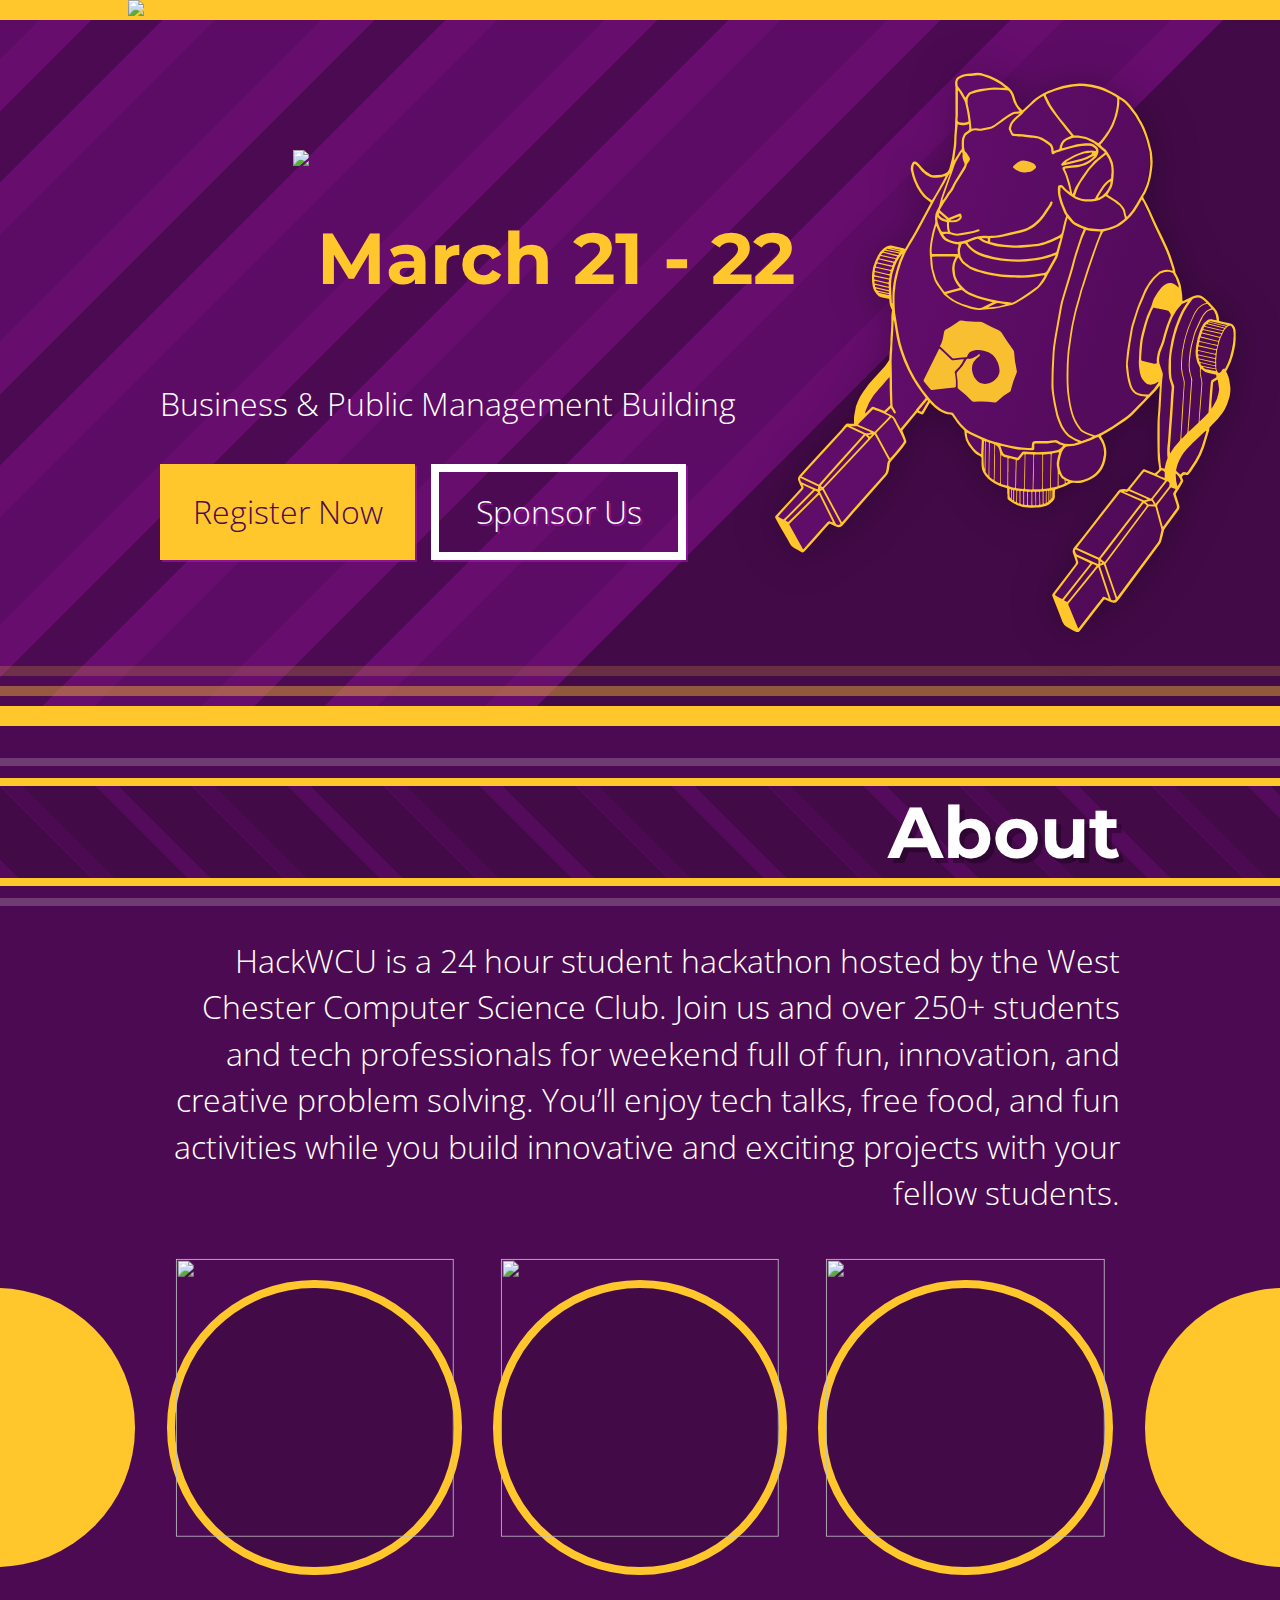
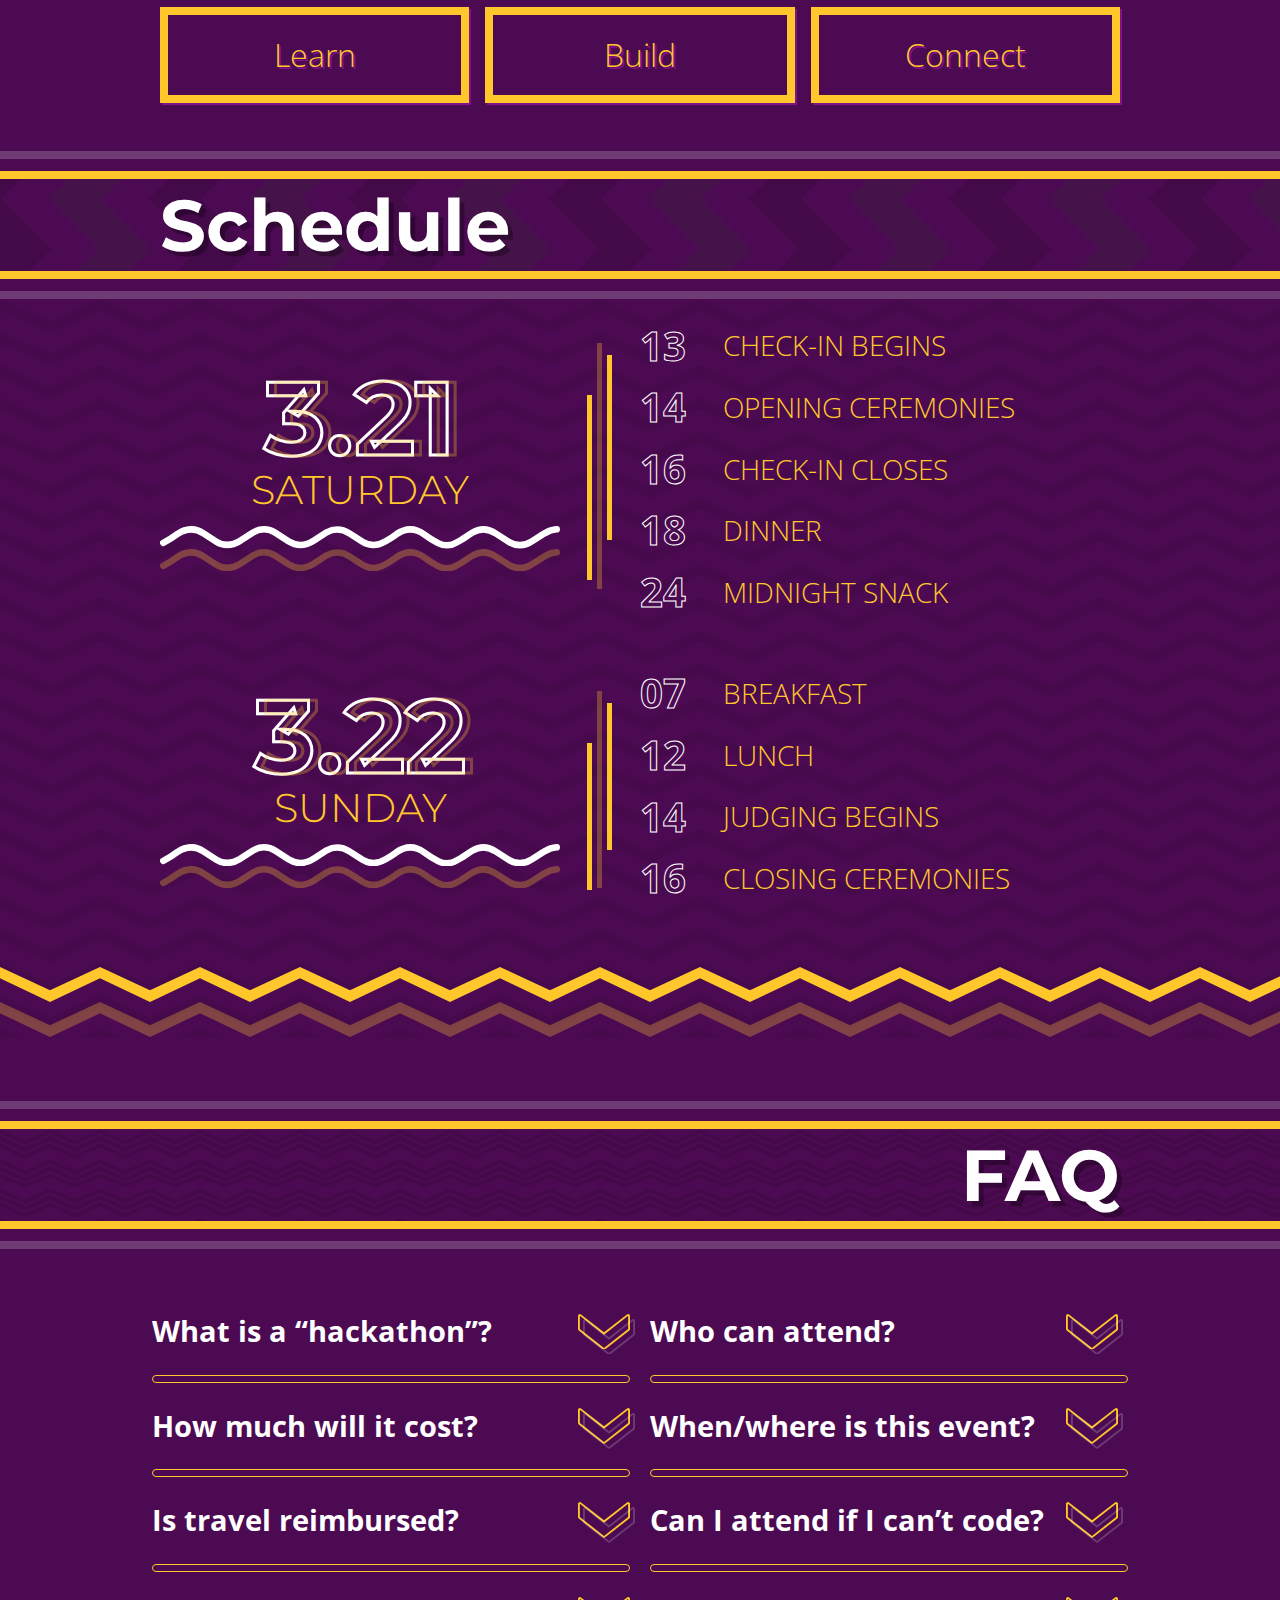
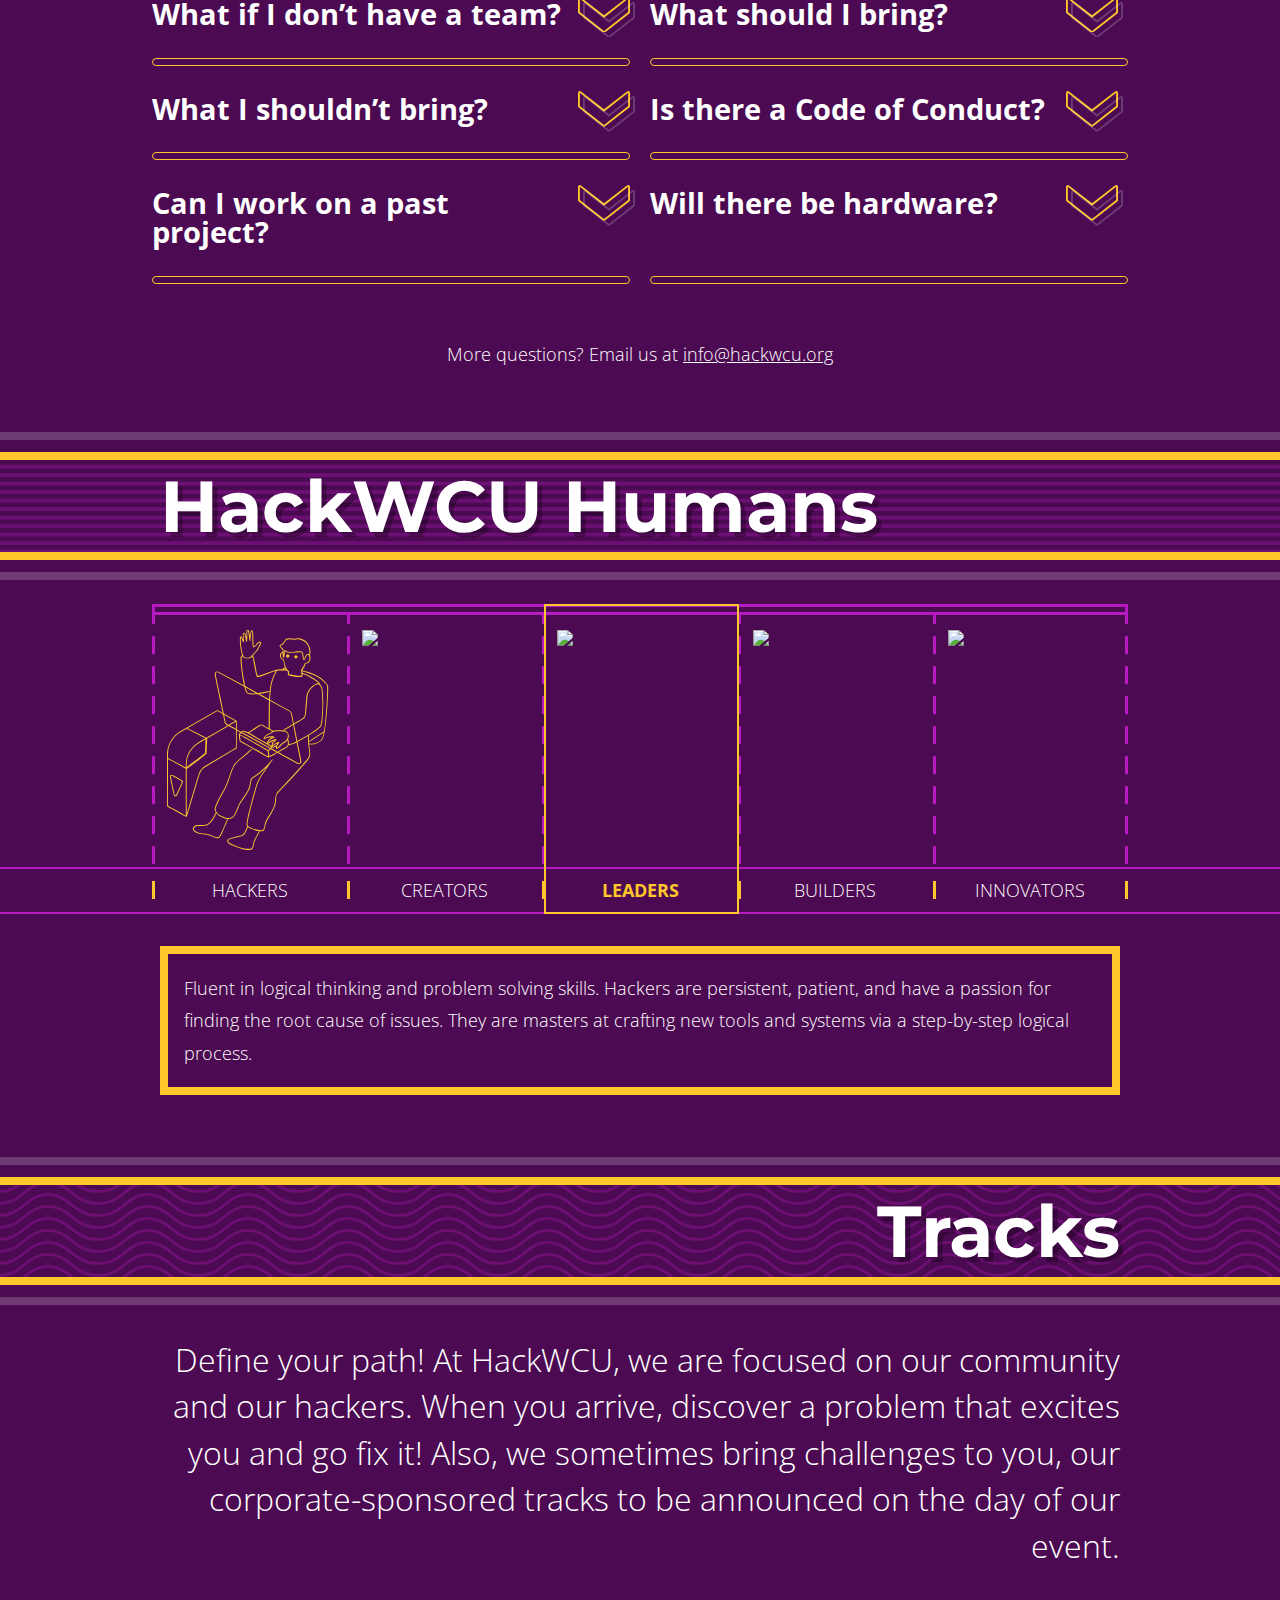
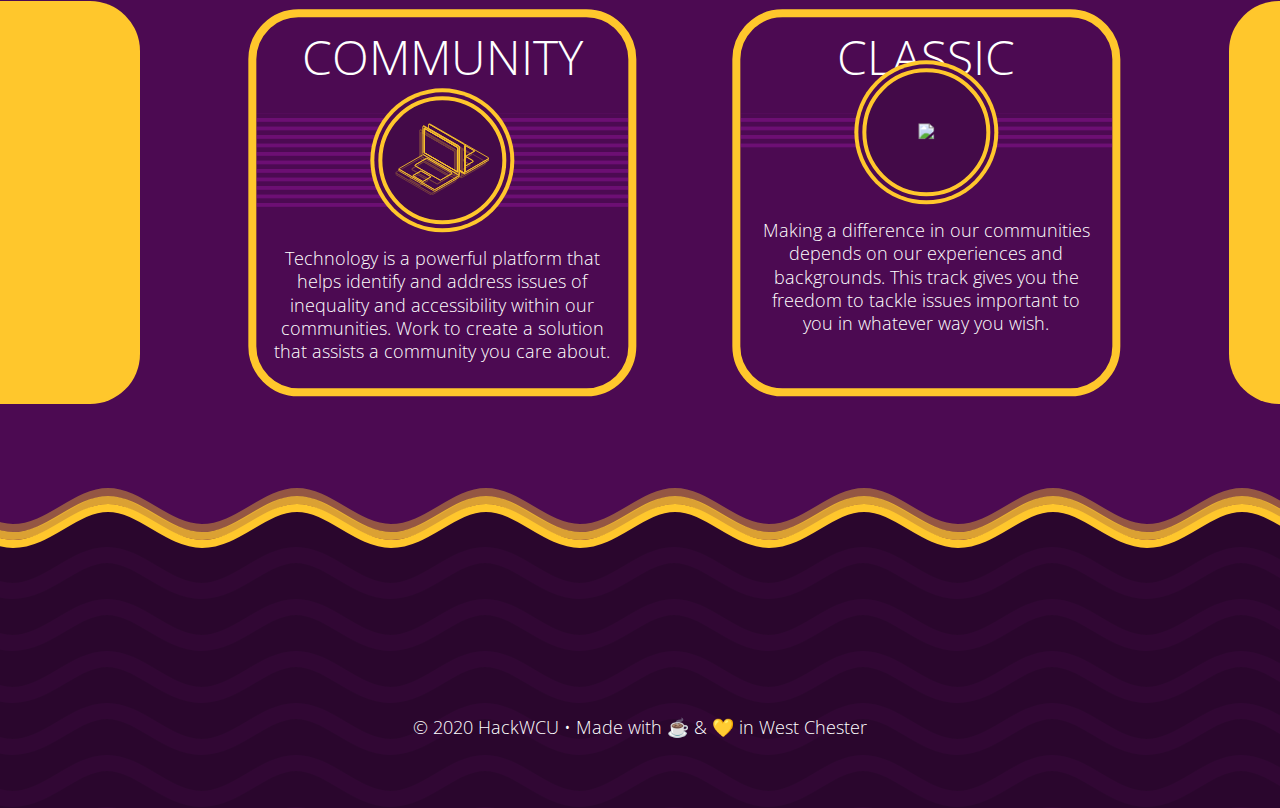
==== commit 277aef6c: "Updates" ====
--- a/index.html
+++ b/index.html
@@ -1,4 +1,4 @@
 <!DOCTYPE html><html lang="en"><head><script async="" src="https://www.googletagmanager.com/gtag/js?id=UA-156801252-1"></script><script>window.dataLayer = window.dataLayer || [];
 function gtag(){dataLayer.push(arguments);}
 gtag('js', new Date());
-gtag('config', 'UA-156801252-1');</script><meta charset="UTF-8"><meta name="viewport" content="width=device-width, initial-scale=1.0"><meta http-equiv="X-UA-Compatible" content="ie=edge"><title>HackWCU 2.0 | March 21</title><meta name="description" content="24-hour student hackathon hosted by West Chester University. Join over 250 students and tech professionals for a weekend full of fun, innovation, and creativity."><meta name="robots" content="follow, index"><meta property="og:title" content="HackWCU 2.0 | March 21"><meta property="og:type" content="website"><meta property="og:image" content="https://hackwcu.org/preview/backdrop-1200x624.jpg"><meta property="og:description" content="24-hour student hackathon hosted by West Chester University. Join over 250 students and tech professionals for a weekend full of fun, innovation, and creativity."><meta property="og:url" content="https://hackwcu.org"><meta name="twitter:card" content="summary_large_image"><meta name="twitter:url" content="https://hackwcu.org"><meta name="twitter:title" content="HackWCU 2.0 - March 21"><meta name="twitter:description" content="24-hour student hackathon hosted by West Chester University. Join over 250 students and hackers for a weekend full of fun, innovation, and creativity."><meta name="twitter:image" content="https://hackwcu.org/preview/backdrop-1200x624.jpg"><link rel="apple-touch-icon" sizes="180x180" href="/preview/apple-touch-icon.png"><link rel="icon" type="image/png" sizes="32x32" href="/preview/favicon-32x32.png"><link rel="icon" type="image/png" sizes="16x16" href="/preview/favicon-16x16.png"><link rel="manifest" href="/preview/site.webmanifest"><link rel="mask-icon" href="/preview/safari-pinned-tab.svg" color="#963d97"><meta name="msapplication-TileColor" content="#603cba"><meta name="theme-color" content="#ffffff"><meta name="msapplication-config" content="/preview/browserconfig.xml"><meta name="apple-mobile-web-app-title" content="HackWCU"><link href="/styles/0.eed9fc2f.css" rel="stylesheet"></head><body><img class="md-hidden" id="banner" src="/images/mlh-trust-badge.4a9ccccc.svg"><header><div class="container"><div class="grid-middle"><div class="col-8_sm-12 grid" data-push-right="off-1"><img id="logo" src="/images/logo.df89a33e.svg"><a href="http://www.google.com/calendar/event?action=TEMPLATE&amp;dates=20200321T060000Z%2F20200322T090000Z&amp;text=HackWCU%202.0&amp;location=50%20Sharpless%20St%2C%20West%20Chester%2C%20PA%2019383&amp;details=Building%3A%2050%20Sharpless%20St%2C%20West%20Chester%2C%20PA%2019383%0AWebsite%3A%20hackwcu.org" target="_blank"><h3 class="col-12 text-center-sm" id="date">March 21 - 22</h3></a><p class="col-12 text-center-sm" id="descriptor">Business &amp; Public Management Building</p><div class="grid col-10_sm-12"><div class="col-6_xs-12"><a class="btn" href="https://dashboard.hackwcu.org/signup">Register Now</a></div><div class="col-6_xs-12"><a class="btn outline light" href="/files/sponsorship_information_2020.pdf" target="_blank">Sponsor Us</a></div></div></div><div class="col-3 sm-hidden"><div class="rambot scale"><div class="rambot translate"><div class="rambot rotate"><img id="rambot" src="/images/rambot.933e6591.svg"><div class="fire"><div class="flames"><div class="flame"></div><div class="flame"></div><div class="flame"></div><div class="flame"></div></div></div></div></div></div></div></div></div></header><div id="about"><div class="title-wrapper"><a href="#about"><h2 style="text-align:right;">About</h2></a><div class="background diagonal-repeating-background"></div></div><div class="container"><p>HackWCU is a 24 hour student hackathon hosted by the West Chester Computer Science Club. Join us and over 200 students and tech professionals for weekend full of fun, innovation, and creative problem solving. You’ll enjoy tech talks, free food, and fun activities while you build innovative and exciting projects with your fellow students.</p><div class="grid sm-hidden" id="circles"><div class="col-4_xs-12"><div class="circle"><img src="/images/learn.bd219c7c.svg"><div class="circle xs-hidden fill left"><div class="circle fill left"><div class="circle fill left"><div class="circle fill left"></div></div></div></div></div><button class="outline">Learn</button></div><div class="col-4_xs-12"><div class="circle"><img src="/images/build.c479841f.svg"></div><button class="outline">Build</button></div><div class="col-4_xs-12"><div class="circle"><img src="/images/connect.282e739c.svg"><div class="circle xs-hidden fill right"><div class="circle fill right"><div class="circle fill right"><div class="circle fill right"></div></div></div></div></div><button class="outline">Connect</button></div></div></div></div><div id="schedule"><div class="title-wrapper"><a href="#schedule"><h2 style="text-align:left;">Schedule</h2></a><div class="background zig-zag-background"></div></div><div class="wrapper"><div class="container"><div class="grid schedule-group"><div class="col-5_sm-12 grid-center-middle"><div class="col-12 dates"><p class="date">3.21</p><p class="date shadow">3.21</p></div><p class="col-12 day">Saturday</p><svg class="underline primary" viewbox="0 0 183.1 10.2"><path d="M1.5 7.7a46.7 46.7 0 0 0 6.7-4.2C12.1 1 16 .8 19.8 3.3l6 3.9C29.5 9.5 33 9 36.7 6.8l5.7-3.7a9.4 9.4 0 0 1 10.4 0l6 3.9c4 2.5 7.9 2.1 11.7-.4l5.8-3.7c3.7-2 7.1-1.6 10.5.5l5.9 3.8c3.6 2.2 7.1 1.9 10.6-.2 1.7-1 3.3-2 4.9-3.2 4.3-3 8.5-3 12.7 0a47.9 47.9 0 0 0 6.4 4 8.9 8.9 0 0 0 8.7-.4c2.4-1.3 4.6-2.9 6.9-4.3 3.7-2.2 7.3-2 10.9.4l5.8 3.7a9.3 9.3 0 0 0 10.3 0c2.2-1.3 4.3-2.8 6.5-4a10.2 10.2 0 0 1 5.2-1.7"></path></svg><svg class="underline secondary" viewbox="0 0 183.1 10.2"><path d="M1.5 7.7a46.7 46.7 0 0 0 6.7-4.2C12.1 1 16 .8 19.8 3.3l6 3.9C29.5 9.5 33 9 36.7 6.8l5.7-3.7a9.4 9.4 0 0 1 10.4 0l6 3.9c4 2.5 7.9 2.1 11.7-.4l5.8-3.7c3.7-2 7.1-1.6 10.5.5l5.9 3.8c3.6 2.2 7.1 1.9 10.6-.2 1.7-1 3.3-2 4.9-3.2 4.3-3 8.5-3 12.7 0a47.9 47.9 0 0 0 6.4 4 8.9 8.9 0 0 0 8.7-.4c2.4-1.3 4.6-2.9 6.9-4.3 3.7-2.2 7.3-2 10.9.4l5.8 3.7a9.3 9.3 0 0 0 10.3 0c2.2-1.3 4.3-2.8 6.5-4a10.2 10.2 0 0 1 5.2-1.7"></path></svg></div><div class="col-1 grid-center sm-hidden"><div class="bar" style="height:60%;margin:100% 0;"></div><div class="bar" style="opacity:0.3;height:80%;margin:35% 5px;"></div><div class="bar" style="height:60%;margin:50% 0;"></div></div><div class="col-6_sm-12 grid-middle-center"><p class="col-2 time" data-push-left="off-0_sm-1_xs-0">13</p><p class="col-10_sm-9_xs_10 event">Check-in Begins</p><p class="col-2 time" data-push-left="off-0_sm-1_xs-0">14</p><p class="col-10_sm-9_xs_10 event">Opening Ceremonies</p><p class="col-2 time" data-push-left="off-0_sm-1_xs-0">16</p><p class="col-10_sm-9_xs_10 event">Check-in Closes</p><p class="col-2 time" data-push-left="off-0_sm-1_xs-0">18</p><p class="col-10_sm-9_xs_10 event">Dinner</p><p class="col-2 time" data-push-left="off-0_sm-1_xs-0">24</p><p class="col-10_sm-9_xs_10 event">Midnight Snack</p></div></div><div class="grid schedule-group"><div class="col-5_sm-12 grid-center-middle"><div class="col-12 dates"><p class="date">3.22</p><p class="date shadow">3.22</p></div><p class="col-12 day">Sunday</p><svg class="underline primary" viewbox="0 0 183.1 10.2"><path d="M1.5 7.7a46.7 46.7 0 0 0 6.7-4.2C12.1 1 16 .8 19.8 3.3l6 3.9C29.5 9.5 33 9 36.7 6.8l5.7-3.7a9.4 9.4 0 0 1 10.4 0l6 3.9c4 2.5 7.9 2.1 11.7-.4l5.8-3.7c3.7-2 7.1-1.6 10.5.5l5.9 3.8c3.6 2.2 7.1 1.9 10.6-.2 1.7-1 3.3-2 4.9-3.2 4.3-3 8.5-3 12.7 0a47.9 47.9 0 0 0 6.4 4 8.9 8.9 0 0 0 8.7-.4c2.4-1.3 4.6-2.9 6.9-4.3 3.7-2.2 7.3-2 10.9.4l5.8 3.7a9.3 9.3 0 0 0 10.3 0c2.2-1.3 4.3-2.8 6.5-4a10.2 10.2 0 0 1 5.2-1.7"></path></svg><svg class="underline secondary" viewbox="0 0 183.1 10.2"><path d="M1.5 7.7a46.7 46.7 0 0 0 6.7-4.2C12.1 1 16 .8 19.8 3.3l6 3.9C29.5 9.5 33 9 36.7 6.8l5.7-3.7a9.4 9.4 0 0 1 10.4 0l6 3.9c4 2.5 7.9 2.1 11.7-.4l5.8-3.7c3.7-2 7.1-1.6 10.5.5l5.9 3.8c3.6 2.2 7.1 1.9 10.6-.2 1.7-1 3.3-2 4.9-3.2 4.3-3 8.5-3 12.7 0a47.9 47.9 0 0 0 6.4 4 8.9 8.9 0 0 0 8.7-.4c2.4-1.3 4.6-2.9 6.9-4.3 3.7-2.2 7.3-2 10.9.4l5.8 3.7a9.3 9.3 0 0 0 10.3 0c2.2-1.3 4.3-2.8 6.5-4a10.2 10.2 0 0 1 5.2-1.7"></path></svg></div><div class="col-1 grid-center sm-hidden"><div class="bar" style="height:60%;margin:100% 0;"></div><div class="bar" style="opacity:0.3;height:80%;margin:35% 5px;"></div><div class="bar" style="height:60%;margin:50% 0;"></div></div><div class="col-6_sm-12 grid-middle-center"><p class="col-2 time" data-push-left="off-0_sm-1_xs-0">07</p><p class="col-10_sm-9_xs_10 event">Breakfast</p><p class="col-2 time" data-push-left="off-0_sm-1_xs-0">12</p><p class="col-10_sm-9_xs_10 event">Lunch</p><p class="col-2 time" data-push-left="off-0_sm-1_xs-0">14</p><p class="col-10_sm-9_xs_10 event">Judging Begins</p><p class="col-2 time" data-push-left="off-0_sm-1_xs-0">16</p><p class="col-10_sm-9_xs_10 event">Closing Ceremonies</p></div></div></div></div></div><div id="faq"><div class="title-wrapper"><a href="#faq"><h2 style="text-align:right;">FAQ</h2></a><div class="background triple-zig-zag-background"></div></div><div class="container"><ul class="grid-spaceAround"><li class="col-6_sm-12"><input type="checkbox" checked=""><h4>What is a “hackathon”?</h4><div class="arrow"><svg class="top" xmlns="http://www.w3.org/2000/svg" viewbox="0 0 21.54 14.81"><path d="M20.77.77v5.46l-10 7.82-10-7.82V.77l10 7.81 10-7.81m0-.77a.78.78 0 00-.47.16l-9.53 7.45L1.24.16A.81.81 0 00.77 0a.81.81 0 00-.34.08.78.78 0 00-.43.69v5.46a.77.77 0 00.3.61l10 7.81a.77.77 0 00.48.16h.12a.77.77 0 00.36-.16l10-7.81a.77.77 0 00.3-.61V.77a.78.78 0 00-.43-.69.84.84 0 00-.36-.08z"></path></svg><svg class="bottom" xmlns="http://www.w3.org/2000/svg" viewbox="0 0 21.54 14.81"><path d="M20.77.77v5.46l-10 7.82-10-7.82V.77l10 7.81 10-7.81m0-.77a.78.78 0 00-.47.16l-9.53 7.45L1.24.16A.81.81 0 00.77 0a.81.81 0 00-.34.08.78.78 0 00-.43.69v5.46a.77.77 0 00.3.61l10 7.81a.77.77 0 00.48.16h.12a.77.77 0 00.36-.16l10-7.81a.77.77 0 00.3-.61V.77a.78.78 0 00-.43-.69.84.84 0 00-.36-.08z"></path></svg></div><p>Think of a hackathon as an invention marathon. Over the span of 1-2 days, these events bring together student programmers, designers, and more to learn, build, and share cool new technology applications. Many universities host these events annually, providing a venue for students from different schools and backgrounds to work in teams to build these platforms from scratch.</p></li><li class="col-6_sm-12"><input type="checkbox" checked=""><h4>Who can attend?</h4><div class="arrow"><svg class="top" xmlns="http://www.w3.org/2000/svg" viewbox="0 0 21.54 14.81"><path d="M20.77.77v5.46l-10 7.82-10-7.82V.77l10 7.81 10-7.81m0-.77a.78.78 0 00-.47.16l-9.53 7.45L1.24.16A.81.81 0 00.77 0a.81.81 0 00-.34.08.78.78 0 00-.43.69v5.46a.77.77 0 00.3.61l10 7.81a.77.77 0 00.48.16h.12a.77.77 0 00.36-.16l10-7.81a.77.77 0 00.3-.61V.77a.78.78 0 00-.43-.69.84.84 0 00-.36-.08z"></path></svg><svg class="bottom" xmlns="http://www.w3.org/2000/svg" viewbox="0 0 21.54 14.81"><path d="M20.77.77v5.46l-10 7.82-10-7.82V.77l10 7.81 10-7.81m0-.77a.78.78 0 00-.47.16l-9.53 7.45L1.24.16A.81.81 0 00.77 0a.81.81 0 00-.34.08.78.78 0 00-.43.69v5.46a.77.77 0 00.3.61l10 7.81a.77.77 0 00.48.16h.12a.77.77 0 00.36-.16l10-7.81a.77.77 0 00.3-.61V.77a.78.78 0 00-.43-.69.84.84 0 00-.36-.08z"></path></svg></div><p>Any student above the age of 18 is welcome to attend HackWCU. If you have graduated in the last 12 months, you are still eligible to participate. After that, there’s plenty of non-student/highschool hackathons that exist for you to consider attending. Future events will work to permit highschoolers of any age.</p></li><li class="col-6_sm-12"><input type="checkbox" checked=""><h4>How much will it cost?</h4><div class="arrow"><svg class="top" xmlns="http://www.w3.org/2000/svg" viewbox="0 0 21.54 14.81"><path d="M20.77.77v5.46l-10 7.82-10-7.82V.77l10 7.81 10-7.81m0-.77a.78.78 0 00-.47.16l-9.53 7.45L1.24.16A.81.81 0 00.77 0a.81.81 0 00-.34.08.78.78 0 00-.43.69v5.46a.77.77 0 00.3.61l10 7.81a.77.77 0 00.48.16h.12a.77.77 0 00.36-.16l10-7.81a.77.77 0 00.3-.61V.77a.78.78 0 00-.43-.69.84.84 0 00-.36-.08z"></path></svg><svg class="bottom" xmlns="http://www.w3.org/2000/svg" viewbox="0 0 21.54 14.81"><path d="M20.77.77v5.46l-10 7.82-10-7.82V.77l10 7.81 10-7.81m0-.77a.78.78 0 00-.47.16l-9.53 7.45L1.24.16A.81.81 0 00.77 0a.81.81 0 00-.34.08.78.78 0 00-.43.69v5.46a.77.77 0 00.3.61l10 7.81a.77.77 0 00.48.16h.12a.77.77 0 00.36-.16l10-7.81a.77.77 0 00.3-.61V.77a.78.78 0 00-.43-.69.84.84 0 00-.36-.08z"></path></svg></div><p>HackWCU is a completely free event <strong>registration required!</strong> Food, drinks, and awesome swag are completely free of charge!</p></li><li class="col-6_sm-12"><input type="checkbox" checked=""><h4>When/where is this event?</h4><div class="arrow"><svg class="top" xmlns="http://www.w3.org/2000/svg" viewbox="0 0 21.54 14.81"><path d="M20.77.77v5.46l-10 7.82-10-7.82V.77l10 7.81 10-7.81m0-.77a.78.78 0 00-.47.16l-9.53 7.45L1.24.16A.81.81 0 00.77 0a.81.81 0 00-.34.08.78.78 0 00-.43.69v5.46a.77.77 0 00.3.61l10 7.81a.77.77 0 00.48.16h.12a.77.77 0 00.36-.16l10-7.81a.77.77 0 00.3-.61V.77a.78.78 0 00-.43-.69.84.84 0 00-.36-.08z"></path></svg><svg class="bottom" xmlns="http://www.w3.org/2000/svg" viewbox="0 0 21.54 14.81"><path d="M20.77.77v5.46l-10 7.82-10-7.82V.77l10 7.81 10-7.81m0-.77a.78.78 0 00-.47.16l-9.53 7.45L1.24.16A.81.81 0 00.77 0a.81.81 0 00-.34.08.78.78 0 00-.43.69v5.46a.77.77 0 00.3.61l10 7.81a.77.77 0 00.48.16h.12a.77.77 0 00.36-.16l10-7.81a.77.77 0 00.3-.61V.77a.78.78 0 00-.43-.69.84.84 0 00-.36-.08z"></path></svg></div><p>Saturday March 30<sup>th</sup> to Sunday March 31<sup>st</sup> , 2019 in the <a href="https://goo.gl/maps/4iLyFn7rrp12" target="_blank">Business and Public Management Center</a></p></li><li class="col-6_sm-12"><input type="checkbox" checked=""><h4>Is travel reimbursed?</h4><div class="arrow"><svg class="top" xmlns="http://www.w3.org/2000/svg" viewbox="0 0 21.54 14.81"><path d="M20.77.77v5.46l-10 7.82-10-7.82V.77l10 7.81 10-7.81m0-.77a.78.78 0 00-.47.16l-9.53 7.45L1.24.16A.81.81 0 00.77 0a.81.81 0 00-.34.08.78.78 0 00-.43.69v5.46a.77.77 0 00.3.61l10 7.81a.77.77 0 00.48.16h.12a.77.77 0 00.36-.16l10-7.81a.77.77 0 00.3-.61V.77a.78.78 0 00-.43-.69.84.84 0 00-.36-.08z"></path></svg><svg class="bottom" xmlns="http://www.w3.org/2000/svg" viewbox="0 0 21.54 14.81"><path d="M20.77.77v5.46l-10 7.82-10-7.82V.77l10 7.81 10-7.81m0-.77a.78.78 0 00-.47.16l-9.53 7.45L1.24.16A.81.81 0 00.77 0a.81.81 0 00-.34.08.78.78 0 00-.43.69v5.46a.77.77 0 00.3.61l10 7.81a.77.77 0 00.48.16h.12a.77.77 0 00.36-.16l10-7.81a.77.77 0 00.3-.61V.77a.78.78 0 00-.43-.69.84.84 0 00-.36-.08z"></path></svg></div><p>Unfortunately, we will not be offering any form of travel reimbursements for this event.</p></li><li class="col-6_sm-12"><input type="checkbox" checked=""><h4>Can I attend if I can’t code?</h4><div class="arrow"><svg class="top" xmlns="http://www.w3.org/2000/svg" viewbox="0 0 21.54 14.81"><path d="M20.77.77v5.46l-10 7.82-10-7.82V.77l10 7.81 10-7.81m0-.77a.78.78 0 00-.47.16l-9.53 7.45L1.24.16A.81.81 0 00.77 0a.81.81 0 00-.34.08.78.78 0 00-.43.69v5.46a.77.77 0 00.3.61l10 7.81a.77.77 0 00.48.16h.12a.77.77 0 00.36-.16l10-7.81a.77.77 0 00.3-.61V.77a.78.78 0 00-.43-.69.84.84 0 00-.36-.08z"></path></svg><svg class="bottom" xmlns="http://www.w3.org/2000/svg" viewbox="0 0 21.54 14.81"><path d="M20.77.77v5.46l-10 7.82-10-7.82V.77l10 7.81 10-7.81m0-.77a.78.78 0 00-.47.16l-9.53 7.45L1.24.16A.81.81 0 00.77 0a.81.81 0 00-.34.08.78.78 0 00-.43.69v5.46a.77.77 0 00.3.61l10 7.81a.77.77 0 00.48.16h.12a.77.77 0 00.36-.16l10-7.81a.77.77 0 00.3-.61V.77a.78.78 0 00-.43-.69.84.84 0 00-.36-.08z"></path></svg></div><p>We will have Intro to coding workshops and much more. Mentors will also be available to help you learn and build something cool!</p></li><li class="col-6_sm-12"><input type="checkbox" checked=""><h4>What if I don’t have a team?</h4><div class="arrow"><svg class="top" xmlns="http://www.w3.org/2000/svg" viewbox="0 0 21.54 14.81"><path d="M20.77.77v5.46l-10 7.82-10-7.82V.77l10 7.81 10-7.81m0-.77a.78.78 0 00-.47.16l-9.53 7.45L1.24.16A.81.81 0 00.77 0a.81.81 0 00-.34.08.78.78 0 00-.43.69v5.46a.77.77 0 00.3.61l10 7.81a.77.77 0 00.48.16h.12a.77.77 0 00.36-.16l10-7.81a.77.77 0 00.3-.61V.77a.78.78 0 00-.43-.69.84.84 0 00-.36-.08z"></path></svg><svg class="bottom" xmlns="http://www.w3.org/2000/svg" viewbox="0 0 21.54 14.81"><path d="M20.77.77v5.46l-10 7.82-10-7.82V.77l10 7.81 10-7.81m0-.77a.78.78 0 00-.47.16l-9.53 7.45L1.24.16A.81.81 0 00.77 0a.81.81 0 00-.34.08.78.78 0 00-.43.69v5.46a.77.77 0 00.3.61l10 7.81a.77.77 0 00.48.16h.12a.77.77 0 00.36-.16l10-7.81a.77.77 0 00.3-.61V.77a.78.78 0 00-.43-.69.84.84 0 00-.36-.08z"></path></svg></div><p>You could build something by yourself, or you could join one of our team-formation sessions to find people you want to work with. There will be a lot of others in your situation, and we’ll help with that.</p></li><li class="col-6_sm-12"><input type="checkbox" checked=""><h4>What should I bring?</h4><div class="arrow"><svg class="top" xmlns="http://www.w3.org/2000/svg" viewbox="0 0 21.54 14.81"><path d="M20.77.77v5.46l-10 7.82-10-7.82V.77l10 7.81 10-7.81m0-.77a.78.78 0 00-.47.16l-9.53 7.45L1.24.16A.81.81 0 00.77 0a.81.81 0 00-.34.08.78.78 0 00-.43.69v5.46a.77.77 0 00.3.61l10 7.81a.77.77 0 00.48.16h.12a.77.77 0 00.36-.16l10-7.81a.77.77 0 00.3-.61V.77a.78.78 0 00-.43-.69.84.84 0 00-.36-.08z"></path></svg><svg class="bottom" xmlns="http://www.w3.org/2000/svg" viewbox="0 0 21.54 14.81"><path d="M20.77.77v5.46l-10 7.82-10-7.82V.77l10 7.81 10-7.81m0-.77a.78.78 0 00-.47.16l-9.53 7.45L1.24.16A.81.81 0 00.77 0a.81.81 0 00-.34.08.78.78 0 00-.43.69v5.46a.77.77 0 00.3.61l10 7.81a.77.77 0 00.48.16h.12a.77.77 0 00.36-.16l10-7.81a.77.77 0 00.3-.61V.77a.78.78 0 00-.43-.69.84.84 0 00-.36-.08z"></path></svg></div><p>You should bring some form of identification (driver’s license, school ID card, etc.), laptops, phones, chargers, anything you need to hack with. We also recommend that you a pillow, a sleeping bag or blanket, and toiletries.</p></li><li class="col-6_sm-12"><input type="checkbox" checked=""><h4>What I shouldn’t bring?</h4><div class="arrow"><svg class="top" xmlns="http://www.w3.org/2000/svg" viewbox="0 0 21.54 14.81"><path d="M20.77.77v5.46l-10 7.82-10-7.82V.77l10 7.81 10-7.81m0-.77a.78.78 0 00-.47.16l-9.53 7.45L1.24.16A.81.81 0 00.77 0a.81.81 0 00-.34.08.78.78 0 00-.43.69v5.46a.77.77 0 00.3.61l10 7.81a.77.77 0 00.48.16h.12a.77.77 0 00.36-.16l10-7.81a.77.77 0 00.3-.61V.77a.78.78 0 00-.43-.69.84.84 0 00-.36-.08z"></path></svg><svg class="bottom" xmlns="http://www.w3.org/2000/svg" viewbox="0 0 21.54 14.81"><path d="M20.77.77v5.46l-10 7.82-10-7.82V.77l10 7.81 10-7.81m0-.77a.78.78 0 00-.47.16l-9.53 7.45L1.24.16A.81.81 0 00.77 0a.81.81 0 00-.34.08.78.78 0 00-.43.69v5.46a.77.77 0 00.3.61l10 7.81a.77.77 0 00.48.16h.12a.77.77 0 00.36-.16l10-7.81a.77.77 0 00.3-.61V.77a.78.78 0 00-.43-.69.84.84 0 00-.36-.08z"></path></svg></div><p>Please do not bring any power tools, weapons, drugs, or alcohol. Any participant found to be in possession of anything dangerous or illegal will be disqualified from the competition and will have to leave.</p></li><li class="col-6_sm-12"><input type="checkbox" checked=""><h4>Is there a Code of Conduct?</h4><div class="arrow"><svg class="top" xmlns="http://www.w3.org/2000/svg" viewbox="0 0 21.54 14.81"><path d="M20.77.77v5.46l-10 7.82-10-7.82V.77l10 7.81 10-7.81m0-.77a.78.78 0 00-.47.16l-9.53 7.45L1.24.16A.81.81 0 00.77 0a.81.81 0 00-.34.08.78.78 0 00-.43.69v5.46a.77.77 0 00.3.61l10 7.81a.77.77 0 00.48.16h.12a.77.77 0 00.36-.16l10-7.81a.77.77 0 00.3-.61V.77a.78.78 0 00-.43-.69.84.84 0 00-.36-.08z"></path></svg><svg class="bottom" xmlns="http://www.w3.org/2000/svg" viewbox="0 0 21.54 14.81"><path d="M20.77.77v5.46l-10 7.82-10-7.82V.77l10 7.81 10-7.81m0-.77a.78.78 0 00-.47.16l-9.53 7.45L1.24.16A.81.81 0 00.77 0a.81.81 0 00-.34.08.78.78 0 00-.43.69v5.46a.77.77 0 00.3.61l10 7.81a.77.77 0 00.48.16h.12a.77.77 0 00.36-.16l10-7.81a.77.77 0 00.3-.61V.77a.78.78 0 00-.43-.69.84.84 0 00-.36-.08z"></path></svg></div><p>Yes! Hackers are expected to adhere to the <a href="https://static.mlh.io/docs/mlh-code-of-conduct.pdf" target="_blank">Major League Hacking Code of Conduct .</a></p></li><li class="col-6_sm-12"><input type="checkbox" checked=""><h4>Can I work on a past project?</h4><div class="arrow"><svg class="top" xmlns="http://www.w3.org/2000/svg" viewbox="0 0 21.54 14.81"><path d="M20.77.77v5.46l-10 7.82-10-7.82V.77l10 7.81 10-7.81m0-.77a.78.78 0 00-.47.16l-9.53 7.45L1.24.16A.81.81 0 00.77 0a.81.81 0 00-.34.08.78.78 0 00-.43.69v5.46a.77.77 0 00.3.61l10 7.81a.77.77 0 00.48.16h.12a.77.77 0 00.36-.16l10-7.81a.77.77 0 00.3-.61V.77a.78.78 0 00-.43-.69.84.84 0 00-.36-.08z"></path></svg><svg class="bottom" xmlns="http://www.w3.org/2000/svg" viewbox="0 0 21.54 14.81"><path d="M20.77.77v5.46l-10 7.82-10-7.82V.77l10 7.81 10-7.81m0-.77a.78.78 0 00-.47.16l-9.53 7.45L1.24.16A.81.81 0 00.77 0a.81.81 0 00-.34.08.78.78 0 00-.43.69v5.46a.77.77 0 00.3.61l10 7.81a.77.77 0 00.48.16h.12a.77.77 0 00.36-.16l10-7.81a.77.77 0 00.3-.61V.77a.78.78 0 00-.43-.69.84.84 0 00-.36-.08z"></path></svg></div><p>No. All projects must be worked on from scratch at the event. You’ll have enough time to make something you can be proud of.</p></li><li class="col-6_sm-12"><input type="checkbox" checked=""><h4>Will there be hardware?</h4><div class="arrow"><svg class="top" xmlns="http://www.w3.org/2000/svg" viewbox="0 0 21.54 14.81"><path d="M20.77.77v5.46l-10 7.82-10-7.82V.77l10 7.81 10-7.81m0-.77a.78.78 0 00-.47.16l-9.53 7.45L1.24.16A.81.81 0 00.77 0a.81.81 0 00-.34.08.78.78 0 00-.43.69v5.46a.77.77 0 00.3.61l10 7.81a.77.77 0 00.48.16h.12a.77.77 0 00.36-.16l10-7.81a.77.77 0 00.3-.61V.77a.78.78 0 00-.43-.69.84.84 0 00-.36-.08z"></path></svg><svg class="bottom" xmlns="http://www.w3.org/2000/svg" viewbox="0 0 21.54 14.81"><path d="M20.77.77v5.46l-10 7.82-10-7.82V.77l10 7.81 10-7.81m0-.77a.78.78 0 00-.47.16l-9.53 7.45L1.24.16A.81.81 0 00.77 0a.81.81 0 00-.34.08.78.78 0 00-.43.69v5.46a.77.77 0 00.3.61l10 7.81a.77.77 0 00.48.16h.12a.77.77 0 00.36-.16l10-7.81a.77.77 0 00.3-.61V.77a.78.78 0 00-.43-.69.84.84 0 00-.36-.08z"></path></svg></div><p>Yes! Hardware will be provided! Check back later for a list of what we will have.</p></li><p class="col-12 moreinfo"> More questions? Email us at <a href="mailto:info@hackwcu.org" target="_self">info@hackwcu.org</a></p></ul></div></div><div class="sm-hidden" id="hackwcu-humans"><div class="title-wrapper"><a href="#hackwcu-humans"><h2 style="text-align:left;">HackWCU Humans</h2></a><div class="background straight-line-background"></div></div><div class="container"><div class="wrapper"><input type="radio" name="human" value="hackers"><input type="radio" name="human" value="creators"><input type="radio" name="human" value="leaders" checked><input type="radio" name="human" value="builders"><input type="radio" name="human" value="innovators"><div id="highlight"></div><div class="grid" id="people"><div class="col-12 top"></div><div class="col"><img src="[data-uri]"></div><div class="col"><img src="/images/creators.3c12e73d.svg"></div><div class="col"><img src="/images/leaders.ccef6410.svg"></div><div class="col"><img src="/images/builders.cb6b4a05.svg"></div><div class="col"><img src="/images/innovators.e94c8e6d.svg"></div></div><div class="grid" id="titles"><div class="col"><p>Hackers</p></div><div class="col"><p>Creators</p></div><div class="col"><p>Leaders</p></div><div class="col"><p>Builders</p></div><div class="col"><p>Innovators</p></div></div><div class="grid" id="descriptions"><div class="col-12"><p>Bold and strong-willed, leaders have a clear direction and vision of what needs to be created and why it matters. Keeping the big picture in mind, they keep their team on track to reach high level goals while maintaining a welcoming and collaborative work environment.</p></div><div class="col-12"><p>Concretely thinking in multi-faceted ways, builders are methodical, hardworking, and dependable. They enjoy hands-on work and cautiously apply systematic methods and practices to move tangible solutions forward accordingly.</p></div><div class="col-12"><p>Fluent in logical thinking and problem solving skills. Hackers are persistent, patient, and have a passion for finding the root cause of issues. They are masters at crafting new tools and systems via a step-by-step logical process.</p></div><div class="col-12"><p>Curious and experimental thinkers are constantly deconstructing and rebuilding systems. Applying their strategic thinking to execute novel, refined solutions — innovators are always looking forward and finding opportunity.</p></div><div class="col-12"><p>Apply their mastery of aesthetics and design to push the limits of convention and creativity. Translating ideas and visions into tangible deliverables, they recharge through introspection and imagination to assess principles in transforming ideas into practical solutions.</p></div></div></div><p class="magic-text">Apply their mastery of aesthetics and design to push the limits of convention and creativity. Translating ideas and visions into tangible deliverables, they recharge through introspection and imagination to assess principles in transforming ideas into practical solutions.</p></div></div><div id="tracks"><div class="title-wrapper"><a href="#tracks"><h2 style="text-align:right;">Tracks</h2></a><div class="background waves-backgroud"></div></div><div class="container"><p>Define your path! At HackWCU, we are focused on our community and our hackers. When you arrive, discover a problem that excites you and go fix it!  Also, we sometimes bring challenges to you, our corporate-sponsored tracks to be announced on the day of our event.</p><div class="grid-right"><div class="col-5_md-6_sm-12 box"><div class="wrapper"><h5 class="title">Community</h5><div class="frame straight-line-background"><img src="[data-uri]"></div><p class="description">Technology is a powerful platform that help identify and address issues of inequality and accessibility within our communities. Work to create a solution that assists a community you care about.</p></div><div class="box xs-hidden fill left"><div class="box fill left"><div class="box fill left"><div class="box fill left"></div></div></div></div></div><div class="col-1 md-hidden"></div><div class="col-5_md-6_sm-12 box"><div class="wrapper"><h5 class="title">Classic</h5><div class="frame straight-line-background"><img src="/images/cube.c4ec55e5.svg"></div><p class="description">Making a difference in our communities depends on our experiences and backgrounds. This track gives you the freedom to tackle the issue most important to you in whatever way you wish.</p></div><div class="box xs-hidden fill right"><div class="box fill right"><div class="box fill right"><div class="box fill right"></div></div></div></div></div></div></div></div><footer class="grid-center"><div class="col-3_md-6_sm-10 grid-noGutter" id="icon"><a class="col-3" target="_s" href="mailto:info@hackwcu.org"><i class="fa-envelope-square fa-4x fas fa-envelope"></i></a><a class="col-3" target="_https://twitter.com/hackwcu" href="twitter"><i class="fa-envelope-square fa-4x fab fa-twitter"></i></a><a class="col-3" target="_https://www.instagram.com/hackwcu" href="instagram"><i class="fa-envelope-square fa-4x fab fa-instagram"></i></a><a class="col-3" target="_https://github.com/hackwcu" href="github"><i class="fa-envelope-square fa-4x fab fa-github"></i></a></div><div class="col-10"><p>© 2020 HackWCU • Made with ☕️ & 💛 in West Chester</p></div></footer><script type="text/javascript" src="/scripts/runtime.5892a5d2.js"></script><script type="text/javascript" src="/scripts/main.86e7cbbe.js"></script></body></html>+gtag('config', 'UA-156801252-1');</script><meta charset="UTF-8"><meta name="viewport" content="width=device-width, initial-scale=1.0"><meta http-equiv="X-UA-Compatible" content="ie=edge"><title>HackWCU 2.0 | March 21</title><meta name="description" content="24-hour student hackathon hosted by West Chester University. Join over 250 students and tech professionals for a weekend full of fun, innovation, and creativity."><meta name="robots" content="follow, index"><meta property="og:title" content="HackWCU 2.0 | March 21"><meta property="og:type" content="website"><meta property="og:image" content="https://hackwcu.org/preview/backdrop-1200x624.jpg"><meta property="og:description" content="24-hour student hackathon hosted by West Chester University. Join over 250 students and tech professionals for a weekend full of fun, innovation, and creativity."><meta property="og:url" content="https://hackwcu.org"><meta name="twitter:card" content="summary_large_image"><meta name="twitter:url" content="https://hackwcu.org"><meta name="twitter:title" content="HackWCU 2.0 - March 21"><meta name="twitter:description" content="24-hour student hackathon hosted by West Chester University. Join over 250 students and hackers for a weekend full of fun, innovation, and creativity."><meta name="twitter:image" content="https://hackwcu.org/preview/backdrop-1200x624.jpg"><link rel="apple-touch-icon" sizes="180x180" href="/preview/apple-touch-icon.png"><link rel="icon" type="image/png" sizes="32x32" href="/preview/favicon-32x32.png"><link rel="icon" type="image/png" sizes="16x16" href="/preview/favicon-16x16.png"><link rel="manifest" href="/preview/site.webmanifest"><link rel="mask-icon" href="/preview/safari-pinned-tab.svg" color="#963d97"><meta name="msapplication-TileColor" content="#603cba"><meta name="theme-color" content="#ffffff"><meta name="msapplication-config" content="/preview/browserconfig.xml"><meta name="apple-mobile-web-app-title" content="HackWCU"><link href="/styles/0.eed9fc2f.css" rel="stylesheet"></head><body><img class="md-hidden" id="banner" src="/images/mlh-trust-badge.4a9ccccc.svg"><header><div class="container"><div class="grid-middle"><div class="col-8_sm-12 grid" data-push-right="off-1"><img id="logo" src="/images/logo.df89a33e.svg"><a href="http://www.google.com/calendar/event?action=TEMPLATE&amp;dates=20200321T060000Z%2F20200322T090000Z&amp;text=HackWCU%202.0&amp;location=50%20Sharpless%20St%2C%20West%20Chester%2C%20PA%2019383&amp;details=Building%3A%2050%20Sharpless%20St%2C%20West%20Chester%2C%20PA%2019383%0AWebsite%3A%20hackwcu.org" target="_blank"><h3 class="col-12 text-center-sm" id="date">March 21 - 22</h3></a><p class="col-12 text-center-sm" id="descriptor">Business &amp; Public Management Building</p><div class="grid col-10_sm-12"><div class="col-6_xs-12"><a class="btn" href="https://dashboard.hackwcu.org/signup">Register Now</a></div><div class="col-6_xs-12"><a class="btn outline light" href="/files/hackwcu_sponsor_packages_2020.pdf" target="_blank">Sponsor Us</a></div></div></div><div class="col-3 sm-hidden"><div class="rambot scale"><div class="rambot translate"><div class="rambot rotate"><img id="rambot" src="/images/rambot.933e6591.svg"><div class="fire"><div class="flames"><div class="flame"></div><div class="flame"></div><div class="flame"></div><div class="flame"></div></div></div></div></div></div></div></div></div></header><section id="about"><div class="title-wrapper"><a href="#about"><h2 style="text-align:right;">About</h2></a><div class="background diagonal-repeating-background"></div></div><div class="container"><p>HackWCU is a 24 hour student hackathon hosted by the West Chester Computer Science Club. Join us and over 250+ students and tech professionals for weekend full of fun, innovation, and creative problem solving. You’ll enjoy tech talks, free food, and fun activities while you build innovative and exciting projects with your fellow students.</p><div class="grid sm-hidden" id="circles"><div class="col-4_xs-12"><div class="circle"><img src="/images/learn.bd219c7c.svg"><div class="circle xs-hidden fill left"><div class="circle fill left"><div class="circle fill left"><div class="circle fill left"></div></div></div></div></div><button class="outline">Learn</button></div><div class="col-4_xs-12"><div class="circle"><img src="/images/build.c479841f.svg"></div><button class="outline">Build</button></div><div class="col-4_xs-12"><div class="circle"><img src="/images/connect.282e739c.svg"><div class="circle xs-hidden fill right"><div class="circle fill right"><div class="circle fill right"><div class="circle fill right"></div></div></div></div></div><button class="outline">Connect</button></div></div></div></section><section id="schedule"><div class="title-wrapper"><a href="#schedule"><h2 style="text-align:left;">Schedule</h2></a><div class="background zig-zag-background"></div></div><div class="wrapper"><div class="container"><div class="grid schedule-group"><div class="col-5_sm-12 grid-center-middle"><div class="col-12 dates"><p class="date">3.21</p><p class="date shadow">3.21</p></div><p class="col-12 day">Saturday</p><svg class="underline primary" viewbox="0 0 183.1 10.2"><path d="M1.5 7.7a46.7 46.7 0 0 0 6.7-4.2C12.1 1 16 .8 19.8 3.3l6 3.9C29.5 9.5 33 9 36.7 6.8l5.7-3.7a9.4 9.4 0 0 1 10.4 0l6 3.9c4 2.5 7.9 2.1 11.7-.4l5.8-3.7c3.7-2 7.1-1.6 10.5.5l5.9 3.8c3.6 2.2 7.1 1.9 10.6-.2 1.7-1 3.3-2 4.9-3.2 4.3-3 8.5-3 12.7 0a47.9 47.9 0 0 0 6.4 4 8.9 8.9 0 0 0 8.7-.4c2.4-1.3 4.6-2.9 6.9-4.3 3.7-2.2 7.3-2 10.9.4l5.8 3.7a9.3 9.3 0 0 0 10.3 0c2.2-1.3 4.3-2.8 6.5-4a10.2 10.2 0 0 1 5.2-1.7"></path></svg><svg class="underline secondary" viewbox="0 0 183.1 10.2"><path d="M1.5 7.7a46.7 46.7 0 0 0 6.7-4.2C12.1 1 16 .8 19.8 3.3l6 3.9C29.5 9.5 33 9 36.7 6.8l5.7-3.7a9.4 9.4 0 0 1 10.4 0l6 3.9c4 2.5 7.9 2.1 11.7-.4l5.8-3.7c3.7-2 7.1-1.6 10.5.5l5.9 3.8c3.6 2.2 7.1 1.9 10.6-.2 1.7-1 3.3-2 4.9-3.2 4.3-3 8.5-3 12.7 0a47.9 47.9 0 0 0 6.4 4 8.9 8.9 0 0 0 8.7-.4c2.4-1.3 4.6-2.9 6.9-4.3 3.7-2.2 7.3-2 10.9.4l5.8 3.7a9.3 9.3 0 0 0 10.3 0c2.2-1.3 4.3-2.8 6.5-4a10.2 10.2 0 0 1 5.2-1.7"></path></svg></div><div class="col-1 grid-center sm-hidden"><div class="bar" style="height:60%;margin:100% 0;"></div><div class="bar" style="opacity:0.3;height:80%;margin:35% 5px;"></div><div class="bar" style="height:60%;margin:50% 0;"></div></div><div class="col-6_sm-12 grid-middle-center"><p class="col-2 time" data-push-left="off-0_sm-1_xs-0">13</p><p class="col-10_sm-9_xs_10 event">Check-in Begins</p><p class="col-2 time" data-push-left="off-0_sm-1_xs-0">14</p><p class="col-10_sm-9_xs_10 event">Opening Ceremonies</p><p class="col-2 time" data-push-left="off-0_sm-1_xs-0">16</p><p class="col-10_sm-9_xs_10 event">Check-in Closes</p><p class="col-2 time" data-push-left="off-0_sm-1_xs-0">18</p><p class="col-10_sm-9_xs_10 event">Dinner</p><p class="col-2 time" data-push-left="off-0_sm-1_xs-0">24</p><p class="col-10_sm-9_xs_10 event">Midnight Snack</p></div></div><div class="grid schedule-group"><div class="col-5_sm-12 grid-center-middle"><div class="col-12 dates"><p class="date">3.22</p><p class="date shadow">3.22</p></div><p class="col-12 day">Sunday</p><svg class="underline primary" viewbox="0 0 183.1 10.2"><path d="M1.5 7.7a46.7 46.7 0 0 0 6.7-4.2C12.1 1 16 .8 19.8 3.3l6 3.9C29.5 9.5 33 9 36.7 6.8l5.7-3.7a9.4 9.4 0 0 1 10.4 0l6 3.9c4 2.5 7.9 2.1 11.7-.4l5.8-3.7c3.7-2 7.1-1.6 10.5.5l5.9 3.8c3.6 2.2 7.1 1.9 10.6-.2 1.7-1 3.3-2 4.9-3.2 4.3-3 8.5-3 12.7 0a47.9 47.9 0 0 0 6.4 4 8.9 8.9 0 0 0 8.7-.4c2.4-1.3 4.6-2.9 6.9-4.3 3.7-2.2 7.3-2 10.9.4l5.8 3.7a9.3 9.3 0 0 0 10.3 0c2.2-1.3 4.3-2.8 6.5-4a10.2 10.2 0 0 1 5.2-1.7"></path></svg><svg class="underline secondary" viewbox="0 0 183.1 10.2"><path d="M1.5 7.7a46.7 46.7 0 0 0 6.7-4.2C12.1 1 16 .8 19.8 3.3l6 3.9C29.5 9.5 33 9 36.7 6.8l5.7-3.7a9.4 9.4 0 0 1 10.4 0l6 3.9c4 2.5 7.9 2.1 11.7-.4l5.8-3.7c3.7-2 7.1-1.6 10.5.5l5.9 3.8c3.6 2.2 7.1 1.9 10.6-.2 1.7-1 3.3-2 4.9-3.2 4.3-3 8.5-3 12.7 0a47.9 47.9 0 0 0 6.4 4 8.9 8.9 0 0 0 8.7-.4c2.4-1.3 4.6-2.9 6.9-4.3 3.7-2.2 7.3-2 10.9.4l5.8 3.7a9.3 9.3 0 0 0 10.3 0c2.2-1.3 4.3-2.8 6.5-4a10.2 10.2 0 0 1 5.2-1.7"></path></svg></div><div class="col-1 grid-center sm-hidden"><div class="bar" style="height:60%;margin:100% 0;"></div><div class="bar" style="opacity:0.3;height:80%;margin:35% 5px;"></div><div class="bar" style="height:60%;margin:50% 0;"></div></div><div class="col-6_sm-12 grid-middle-center"><p class="col-2 time" data-push-left="off-0_sm-1_xs-0">07</p><p class="col-10_sm-9_xs_10 event">Breakfast</p><p class="col-2 time" data-push-left="off-0_sm-1_xs-0">12</p><p class="col-10_sm-9_xs_10 event">Lunch</p><p class="col-2 time" data-push-left="off-0_sm-1_xs-0">14</p><p class="col-10_sm-9_xs_10 event">Judging Begins</p><p class="col-2 time" data-push-left="off-0_sm-1_xs-0">16</p><p class="col-10_sm-9_xs_10 event">Closing Ceremonies</p></div></div></div></div></section><section id="faq"><div class="title-wrapper"><a href="#faq"><h2 style="text-align:right;">FAQ</h2></a><div class="background triple-zig-zag-background"></div></div><div class="container"><ul class="grid-spaceAround"><li class="col-6_sm-12"><input type="checkbox" checked=""><h4>What is a “hackathon”?</h4><div class="arrow"><svg class="top" xmlns="http://www.w3.org/2000/svg" viewbox="0 0 21.54 14.81"><path d="M20.77.77v5.46l-10 7.82-10-7.82V.77l10 7.81 10-7.81m0-.77a.78.78 0 00-.47.16l-9.53 7.45L1.24.16A.81.81 0 00.77 0a.81.81 0 00-.34.08.78.78 0 00-.43.69v5.46a.77.77 0 00.3.61l10 7.81a.77.77 0 00.48.16h.12a.77.77 0 00.36-.16l10-7.81a.77.77 0 00.3-.61V.77a.78.78 0 00-.43-.69.84.84 0 00-.36-.08z"></path></svg><svg class="bottom" xmlns="http://www.w3.org/2000/svg" viewbox="0 0 21.54 14.81"><path d="M20.77.77v5.46l-10 7.82-10-7.82V.77l10 7.81 10-7.81m0-.77a.78.78 0 00-.47.16l-9.53 7.45L1.24.16A.81.81 0 00.77 0a.81.81 0 00-.34.08.78.78 0 00-.43.69v5.46a.77.77 0 00.3.61l10 7.81a.77.77 0 00.48.16h.12a.77.77 0 00.36-.16l10-7.81a.77.77 0 00.3-.61V.77a.78.78 0 00-.43-.69.84.84 0 00-.36-.08z"></path></svg></div><p>Think of a hackathon as an invention marathon. Over the span of 1-2 days, these events bring together student programmers, designers, and more to learn, build, and share cool new technology applications. Many universities host these events annually, providing a venue for students from different schools and backgrounds to work in teams to build these platforms from scratch.</p></li><li class="col-6_sm-12"><input type="checkbox" checked=""><h4>Who can attend?</h4><div class="arrow"><svg class="top" xmlns="http://www.w3.org/2000/svg" viewbox="0 0 21.54 14.81"><path d="M20.77.77v5.46l-10 7.82-10-7.82V.77l10 7.81 10-7.81m0-.77a.78.78 0 00-.47.16l-9.53 7.45L1.24.16A.81.81 0 00.77 0a.81.81 0 00-.34.08.78.78 0 00-.43.69v5.46a.77.77 0 00.3.61l10 7.81a.77.77 0 00.48.16h.12a.77.77 0 00.36-.16l10-7.81a.77.77 0 00.3-.61V.77a.78.78 0 00-.43-.69.84.84 0 00-.36-.08z"></path></svg><svg class="bottom" xmlns="http://www.w3.org/2000/svg" viewbox="0 0 21.54 14.81"><path d="M20.77.77v5.46l-10 7.82-10-7.82V.77l10 7.81 10-7.81m0-.77a.78.78 0 00-.47.16l-9.53 7.45L1.24.16A.81.81 0 00.77 0a.81.81 0 00-.34.08.78.78 0 00-.43.69v5.46a.77.77 0 00.3.61l10 7.81a.77.77 0 00.48.16h.12a.77.77 0 00.36-.16l10-7.81a.77.77 0 00.3-.61V.77a.78.78 0 00-.43-.69.84.84 0 00-.36-.08z"></path></svg></div><p>Any student above the age of 18 is welcome to attend HackWCU. If you have graduated in the last 12 months, you are still eligible to participate. After that, there’s plenty of non-student/highschool hackathons that exist for you to consider attending. Future events will work to permit highschoolers of any age.</p></li><li class="col-6_sm-12"><input type="checkbox" checked=""><h4>How much will it cost?</h4><div class="arrow"><svg class="top" xmlns="http://www.w3.org/2000/svg" viewbox="0 0 21.54 14.81"><path d="M20.77.77v5.46l-10 7.82-10-7.82V.77l10 7.81 10-7.81m0-.77a.78.78 0 00-.47.16l-9.53 7.45L1.24.16A.81.81 0 00.77 0a.81.81 0 00-.34.08.78.78 0 00-.43.69v5.46a.77.77 0 00.3.61l10 7.81a.77.77 0 00.48.16h.12a.77.77 0 00.36-.16l10-7.81a.77.77 0 00.3-.61V.77a.78.78 0 00-.43-.69.84.84 0 00-.36-.08z"></path></svg><svg class="bottom" xmlns="http://www.w3.org/2000/svg" viewbox="0 0 21.54 14.81"><path d="M20.77.77v5.46l-10 7.82-10-7.82V.77l10 7.81 10-7.81m0-.77a.78.78 0 00-.47.16l-9.53 7.45L1.24.16A.81.81 0 00.77 0a.81.81 0 00-.34.08.78.78 0 00-.43.69v5.46a.77.77 0 00.3.61l10 7.81a.77.77 0 00.48.16h.12a.77.77 0 00.36-.16l10-7.81a.77.77 0 00.3-.61V.77a.78.78 0 00-.43-.69.84.84 0 00-.36-.08z"></path></svg></div><p>HackWCU is a completely free event <strong>registration required!</strong> Food, drinks, and awesome swag are completely free of charge!</p></li><li class="col-6_sm-12"><input type="checkbox" checked=""><h4>When/where is this event?</h4><div class="arrow"><svg class="top" xmlns="http://www.w3.org/2000/svg" viewbox="0 0 21.54 14.81"><path d="M20.77.77v5.46l-10 7.82-10-7.82V.77l10 7.81 10-7.81m0-.77a.78.78 0 00-.47.16l-9.53 7.45L1.24.16A.81.81 0 00.77 0a.81.81 0 00-.34.08.78.78 0 00-.43.69v5.46a.77.77 0 00.3.61l10 7.81a.77.77 0 00.48.16h.12a.77.77 0 00.36-.16l10-7.81a.77.77 0 00.3-.61V.77a.78.78 0 00-.43-.69.84.84 0 00-.36-.08z"></path></svg><svg class="bottom" xmlns="http://www.w3.org/2000/svg" viewbox="0 0 21.54 14.81"><path d="M20.77.77v5.46l-10 7.82-10-7.82V.77l10 7.81 10-7.81m0-.77a.78.78 0 00-.47.16l-9.53 7.45L1.24.16A.81.81 0 00.77 0a.81.81 0 00-.34.08.78.78 0 00-.43.69v5.46a.77.77 0 00.3.61l10 7.81a.77.77 0 00.48.16h.12a.77.77 0 00.36-.16l10-7.81a.77.77 0 00.3-.61V.77a.78.78 0 00-.43-.69.84.84 0 00-.36-.08z"></path></svg></div><p>Saturday March 21<sup>th</sup> to Sunday March 22<sup>st</sup> , 2020 in the <a href="https://goo.gl/maps/4iLyFn7rrp12" target="_blank">Business and Public Management Center</a></p></li><li class="col-6_sm-12"><input type="checkbox" checked=""><h4>Is travel reimbursed?</h4><div class="arrow"><svg class="top" xmlns="http://www.w3.org/2000/svg" viewbox="0 0 21.54 14.81"><path d="M20.77.77v5.46l-10 7.82-10-7.82V.77l10 7.81 10-7.81m0-.77a.78.78 0 00-.47.16l-9.53 7.45L1.24.16A.81.81 0 00.77 0a.81.81 0 00-.34.08.78.78 0 00-.43.69v5.46a.77.77 0 00.3.61l10 7.81a.77.77 0 00.48.16h.12a.77.77 0 00.36-.16l10-7.81a.77.77 0 00.3-.61V.77a.78.78 0 00-.43-.69.84.84 0 00-.36-.08z"></path></svg><svg class="bottom" xmlns="http://www.w3.org/2000/svg" viewbox="0 0 21.54 14.81"><path d="M20.77.77v5.46l-10 7.82-10-7.82V.77l10 7.81 10-7.81m0-.77a.78.78 0 00-.47.16l-9.53 7.45L1.24.16A.81.81 0 00.77 0a.81.81 0 00-.34.08.78.78 0 00-.43.69v5.46a.77.77 0 00.3.61l10 7.81a.77.77 0 00.48.16h.12a.77.77 0 00.36-.16l10-7.81a.77.77 0 00.3-.61V.77a.78.78 0 00-.43-.69.84.84 0 00-.36-.08z"></path></svg></div><p>Unfortunately, we will not be offering any form of travel reimbursements for this event.</p></li><li class="col-6_sm-12"><input type="checkbox" checked=""><h4>Can I attend if I can’t code?</h4><div class="arrow"><svg class="top" xmlns="http://www.w3.org/2000/svg" viewbox="0 0 21.54 14.81"><path d="M20.77.77v5.46l-10 7.82-10-7.82V.77l10 7.81 10-7.81m0-.77a.78.78 0 00-.47.16l-9.53 7.45L1.24.16A.81.81 0 00.77 0a.81.81 0 00-.34.08.78.78 0 00-.43.69v5.46a.77.77 0 00.3.61l10 7.81a.77.77 0 00.48.16h.12a.77.77 0 00.36-.16l10-7.81a.77.77 0 00.3-.61V.77a.78.78 0 00-.43-.69.84.84 0 00-.36-.08z"></path></svg><svg class="bottom" xmlns="http://www.w3.org/2000/svg" viewbox="0 0 21.54 14.81"><path d="M20.77.77v5.46l-10 7.82-10-7.82V.77l10 7.81 10-7.81m0-.77a.78.78 0 00-.47.16l-9.53 7.45L1.24.16A.81.81 0 00.77 0a.81.81 0 00-.34.08.78.78 0 00-.43.69v5.46a.77.77 0 00.3.61l10 7.81a.77.77 0 00.48.16h.12a.77.77 0 00.36-.16l10-7.81a.77.77 0 00.3-.61V.77a.78.78 0 00-.43-.69.84.84 0 00-.36-.08z"></path></svg></div><p>We will have intro to coding workshops and much more. Mentors will also be available to help you learn and build something cool!</p></li><li class="col-6_sm-12"><input type="checkbox" checked=""><h4>What if I don’t have a team?</h4><div class="arrow"><svg class="top" xmlns="http://www.w3.org/2000/svg" viewbox="0 0 21.54 14.81"><path d="M20.77.77v5.46l-10 7.82-10-7.82V.77l10 7.81 10-7.81m0-.77a.78.78 0 00-.47.16l-9.53 7.45L1.24.16A.81.81 0 00.77 0a.81.81 0 00-.34.08.78.78 0 00-.43.69v5.46a.77.77 0 00.3.61l10 7.81a.77.77 0 00.48.16h.12a.77.77 0 00.36-.16l10-7.81a.77.77 0 00.3-.61V.77a.78.78 0 00-.43-.69.84.84 0 00-.36-.08z"></path></svg><svg class="bottom" xmlns="http://www.w3.org/2000/svg" viewbox="0 0 21.54 14.81"><path d="M20.77.77v5.46l-10 7.82-10-7.82V.77l10 7.81 10-7.81m0-.77a.78.78 0 00-.47.16l-9.53 7.45L1.24.16A.81.81 0 00.77 0a.81.81 0 00-.34.08.78.78 0 00-.43.69v5.46a.77.77 0 00.3.61l10 7.81a.77.77 0 00.48.16h.12a.77.77 0 00.36-.16l10-7.81a.77.77 0 00.3-.61V.77a.78.78 0 00-.43-.69.84.84 0 00-.36-.08z"></path></svg></div><p>You could build something by yourself, or you could join one of our team-formation sessions to find people you want to work with. There will be a lot of others in your situation, and we’ll help with that.</p></li><li class="col-6_sm-12"><input type="checkbox" checked=""><h4>What should I bring?</h4><div class="arrow"><svg class="top" xmlns="http://www.w3.org/2000/svg" viewbox="0 0 21.54 14.81"><path d="M20.77.77v5.46l-10 7.82-10-7.82V.77l10 7.81 10-7.81m0-.77a.78.78 0 00-.47.16l-9.53 7.45L1.24.16A.81.81 0 00.77 0a.81.81 0 00-.34.08.78.78 0 00-.43.69v5.46a.77.77 0 00.3.61l10 7.81a.77.77 0 00.48.16h.12a.77.77 0 00.36-.16l10-7.81a.77.77 0 00.3-.61V.77a.78.78 0 00-.43-.69.84.84 0 00-.36-.08z"></path></svg><svg class="bottom" xmlns="http://www.w3.org/2000/svg" viewbox="0 0 21.54 14.81"><path d="M20.77.77v5.46l-10 7.82-10-7.82V.77l10 7.81 10-7.81m0-.77a.78.78 0 00-.47.16l-9.53 7.45L1.24.16A.81.81 0 00.77 0a.81.81 0 00-.34.08.78.78 0 00-.43.69v5.46a.77.77 0 00.3.61l10 7.81a.77.77 0 00.48.16h.12a.77.77 0 00.36-.16l10-7.81a.77.77 0 00.3-.61V.77a.78.78 0 00-.43-.69.84.84 0 00-.36-.08z"></path></svg></div><p>You should bring some form of identification (driver’s license, school ID card, etc.), laptops, phones, chargers, anything you need to hack with. We also recommend that you a pillow, a sleeping bag or blanket, and toiletries.</p></li><li class="col-6_sm-12"><input type="checkbox" checked=""><h4>What I shouldn’t bring?</h4><div class="arrow"><svg class="top" xmlns="http://www.w3.org/2000/svg" viewbox="0 0 21.54 14.81"><path d="M20.77.77v5.46l-10 7.82-10-7.82V.77l10 7.81 10-7.81m0-.77a.78.78 0 00-.47.16l-9.53 7.45L1.24.16A.81.81 0 00.77 0a.81.81 0 00-.34.08.78.78 0 00-.43.69v5.46a.77.77 0 00.3.61l10 7.81a.77.77 0 00.48.16h.12a.77.77 0 00.36-.16l10-7.81a.77.77 0 00.3-.61V.77a.78.78 0 00-.43-.69.84.84 0 00-.36-.08z"></path></svg><svg class="bottom" xmlns="http://www.w3.org/2000/svg" viewbox="0 0 21.54 14.81"><path d="M20.77.77v5.46l-10 7.82-10-7.82V.77l10 7.81 10-7.81m0-.77a.78.78 0 00-.47.16l-9.53 7.45L1.24.16A.81.81 0 00.77 0a.81.81 0 00-.34.08.78.78 0 00-.43.69v5.46a.77.77 0 00.3.61l10 7.81a.77.77 0 00.48.16h.12a.77.77 0 00.36-.16l10-7.81a.77.77 0 00.3-.61V.77a.78.78 0 00-.43-.69.84.84 0 00-.36-.08z"></path></svg></div><p>Please do not bring any power tools, weapons, drugs, or alcohol. Any participant found to be in possession of anything dangerous or illegal will be disqualified from the competition and will have to leave.</p></li><li class="col-6_sm-12"><input type="checkbox" checked=""><h4>Is there a Code of Conduct?</h4><div class="arrow"><svg class="top" xmlns="http://www.w3.org/2000/svg" viewbox="0 0 21.54 14.81"><path d="M20.77.77v5.46l-10 7.82-10-7.82V.77l10 7.81 10-7.81m0-.77a.78.78 0 00-.47.16l-9.53 7.45L1.24.16A.81.81 0 00.77 0a.81.81 0 00-.34.08.78.78 0 00-.43.69v5.46a.77.77 0 00.3.61l10 7.81a.77.77 0 00.48.16h.12a.77.77 0 00.36-.16l10-7.81a.77.77 0 00.3-.61V.77a.78.78 0 00-.43-.69.84.84 0 00-.36-.08z"></path></svg><svg class="bottom" xmlns="http://www.w3.org/2000/svg" viewbox="0 0 21.54 14.81"><path d="M20.77.77v5.46l-10 7.82-10-7.82V.77l10 7.81 10-7.81m0-.77a.78.78 0 00-.47.16l-9.53 7.45L1.24.16A.81.81 0 00.77 0a.81.81 0 00-.34.08.78.78 0 00-.43.69v5.46a.77.77 0 00.3.61l10 7.81a.77.77 0 00.48.16h.12a.77.77 0 00.36-.16l10-7.81a.77.77 0 00.3-.61V.77a.78.78 0 00-.43-.69.84.84 0 00-.36-.08z"></path></svg></div><p>Yes! Hackers are expected to adhere to the <a href="https://static.mlh.io/docs/mlh-code-of-conduct.pdf" target="_blank">Major League Hacking Code of Conduct.</a></p></li><li class="col-6_sm-12"><input type="checkbox" checked=""><h4>Can I work on a past project?</h4><div class="arrow"><svg class="top" xmlns="http://www.w3.org/2000/svg" viewbox="0 0 21.54 14.81"><path d="M20.77.77v5.46l-10 7.82-10-7.82V.77l10 7.81 10-7.81m0-.77a.78.78 0 00-.47.16l-9.53 7.45L1.24.16A.81.81 0 00.77 0a.81.81 0 00-.34.08.78.78 0 00-.43.69v5.46a.77.77 0 00.3.61l10 7.81a.77.77 0 00.48.16h.12a.77.77 0 00.36-.16l10-7.81a.77.77 0 00.3-.61V.77a.78.78 0 00-.43-.69.84.84 0 00-.36-.08z"></path></svg><svg class="bottom" xmlns="http://www.w3.org/2000/svg" viewbox="0 0 21.54 14.81"><path d="M20.77.77v5.46l-10 7.82-10-7.82V.77l10 7.81 10-7.81m0-.77a.78.78 0 00-.47.16l-9.53 7.45L1.24.16A.81.81 0 00.77 0a.81.81 0 00-.34.08.78.78 0 00-.43.69v5.46a.77.77 0 00.3.61l10 7.81a.77.77 0 00.48.16h.12a.77.77 0 00.36-.16l10-7.81a.77.77 0 00.3-.61V.77a.78.78 0 00-.43-.69.84.84 0 00-.36-.08z"></path></svg></div><p>No. All projects must be worked on from scratch at the event. You’ll have enough time to make something you can be proud of.</p></li><li class="col-6_sm-12"><input type="checkbox" checked=""><h4>Will there be hardware?</h4><div class="arrow"><svg class="top" xmlns="http://www.w3.org/2000/svg" viewbox="0 0 21.54 14.81"><path d="M20.77.77v5.46l-10 7.82-10-7.82V.77l10 7.81 10-7.81m0-.77a.78.78 0 00-.47.16l-9.53 7.45L1.24.16A.81.81 0 00.77 0a.81.81 0 00-.34.08.78.78 0 00-.43.69v5.46a.77.77 0 00.3.61l10 7.81a.77.77 0 00.48.16h.12a.77.77 0 00.36-.16l10-7.81a.77.77 0 00.3-.61V.77a.78.78 0 00-.43-.69.84.84 0 00-.36-.08z"></path></svg><svg class="bottom" xmlns="http://www.w3.org/2000/svg" viewbox="0 0 21.54 14.81"><path d="M20.77.77v5.46l-10 7.82-10-7.82V.77l10 7.81 10-7.81m0-.77a.78.78 0 00-.47.16l-9.53 7.45L1.24.16A.81.81 0 00.77 0a.81.81 0 00-.34.08.78.78 0 00-.43.69v5.46a.77.77 0 00.3.61l10 7.81a.77.77 0 00.48.16h.12a.77.77 0 00.36-.16l10-7.81a.77.77 0 00.3-.61V.77a.78.78 0 00-.43-.69.84.84 0 00-.36-.08z"></path></svg></div><p>Yes! Hardware will be provided! Check back later for a list of what we will have.</p></li><p class="col-12 moreinfo"> More questions? Email us at <a href="mailto:info@hackwcu.org" target="_self">info@hackwcu.org</a></p></ul></div></section><section class="sm-hidden" id="hackwcu-humans"><div class="title-wrapper"><a href="#hackwcu-humans"><h2 style="text-align:left;">HackWCU Humans</h2></a><div class="background straight-line-background"></div></div><div class="container"><div class="wrapper"><input type="radio" name="human" value="hackers"><input type="radio" name="human" value="creators"><input type="radio" name="human" value="leaders" checked><input type="radio" name="human" value="builders"><input type="radio" name="human" value="innovators"><div id="highlight"></div><div class="grid" id="people"><div class="col-12 top"></div><div class="col"><img src="[data-uri]"></div><div class="col"><img src="/images/creators.3c12e73d.svg"></div><div class="col"><img src="/images/leaders.ccef6410.svg"></div><div class="col"><img src="/images/builders.cb6b4a05.svg"></div><div class="col"><img src="/images/innovators.e94c8e6d.svg"></div></div><div class="grid" id="titles"><div class="col"><p>Hackers</p></div><div class="col"><p>Creators</p></div><div class="col"><p>Leaders</p></div><div class="col"><p>Builders</p></div><div class="col"><p>Innovators</p></div></div><div class="grid" id="descriptions"><div class="col-12"><p>Bold and strong-willed, leaders have a clear direction and vision of what needs to be created and why it matters. Keeping the big picture in mind, they keep their team on track to reach high level goals while maintaining a welcoming and collaborative work environment.</p></div><div class="col-12"><p>Concretely thinking in multi-faceted ways, builders are methodical, hardworking, and dependable. They enjoy hands-on work and cautiously apply systematic methods and practices to move tangible solutions forward accordingly.</p></div><div class="col-12"><p>Fluent in logical thinking and problem solving skills. Hackers are persistent, patient, and have a passion for finding the root cause of issues. They are masters at crafting new tools and systems via a step-by-step logical process.</p></div><div class="col-12"><p>Curious and experimental thinkers are constantly deconstructing and rebuilding systems. Applying their strategic thinking to execute novel, refined solutions — innovators are always looking forward and finding opportunity.</p></div><div class="col-12"><p>Apply their mastery of aesthetics and design to push the limits of convention and creativity. Translating ideas and visions into tangible deliverables, they recharge through introspection and imagination to assess principles in transforming ideas into practical solutions.</p></div></div></div><p class="magic-text">Apply their mastery of aesthetics and design to push the limits of convention and creativity. Translating ideas and visions into tangible deliverables, they recharge through introspection and imagination to assess principles in transforming ideas into practical solutions.</p></div></section><section id="tracks"><div class="title-wrapper"><a href="#tracks"><h2 style="text-align:right;">Tracks</h2></a><div class="background waves-backgroud"></div></div><div class="container"><p>Define your path! At HackWCU, we are focused on our community and our hackers. When you arrive, discover a problem that excites you and go fix it!  Also, we sometimes bring challenges to you, our corporate-sponsored tracks to be announced on the day of our event.</p><div class="grid-right"><div class="col-5_md-6_sm-12 box"><div class="wrapper"><h5 class="title">Community</h5><div class="frame straight-line-background"><img src="[data-uri]"></div><p class="description">Technology is a powerful platform that helps identify and address issues of inequality and accessibility within our communities. Work to create a solution that assists a community you care about.</p></div><div class="box xs-hidden fill left"><div class="box fill left"><div class="box fill left"><div class="box fill left"></div></div></div></div></div><div class="col-1 md-hidden"></div><div class="col-5_md-6_sm-12 box"><div class="wrapper"><h5 class="title">Classic</h5><div class="frame straight-line-background"><img src="/images/cube.c4ec55e5.svg"></div><p class="description">Making a difference in our communities depends on our experiences and backgrounds. This track gives you the freedom to tackle issues important to you in whatever way you wish.</p></div><div class="box xs-hidden fill right"><div class="box fill right"><div class="box fill right"><div class="box fill right"></div></div></div></div></div></div></div></section><footer class="grid-center"><div class="col-3_md-6_sm-10 grid-noGutter" id="icon"><a class="col-3" target="_s" href="mailto:info@hackwcu.org"><i class="fa-envelope-square fa-4x fas fa-envelope"></i></a><a class="col-3" target="_https://twitter.com/hackwcu" href="twitter"><i class="fa-envelope-square fa-4x fab fa-twitter"></i></a><a class="col-3" target="_https://www.instagram.com/hackwcu" href="instagram"><i class="fa-envelope-square fa-4x fab fa-instagram"></i></a><a class="col-3" target="_https://github.com/hackwcu" href="github"><i class="fa-envelope-square fa-4x fab fa-github"></i></a></div><div class="col-10"><p>© 2020 HackWCU • Made with ☕️ & 💛 in West Chester</p></div></footer><script type="text/javascript" src="/scripts/runtime.5892a5d2.js"></script><script type="text/javascript" src="/scripts/main.86e7cbbe.js"></script></body></html>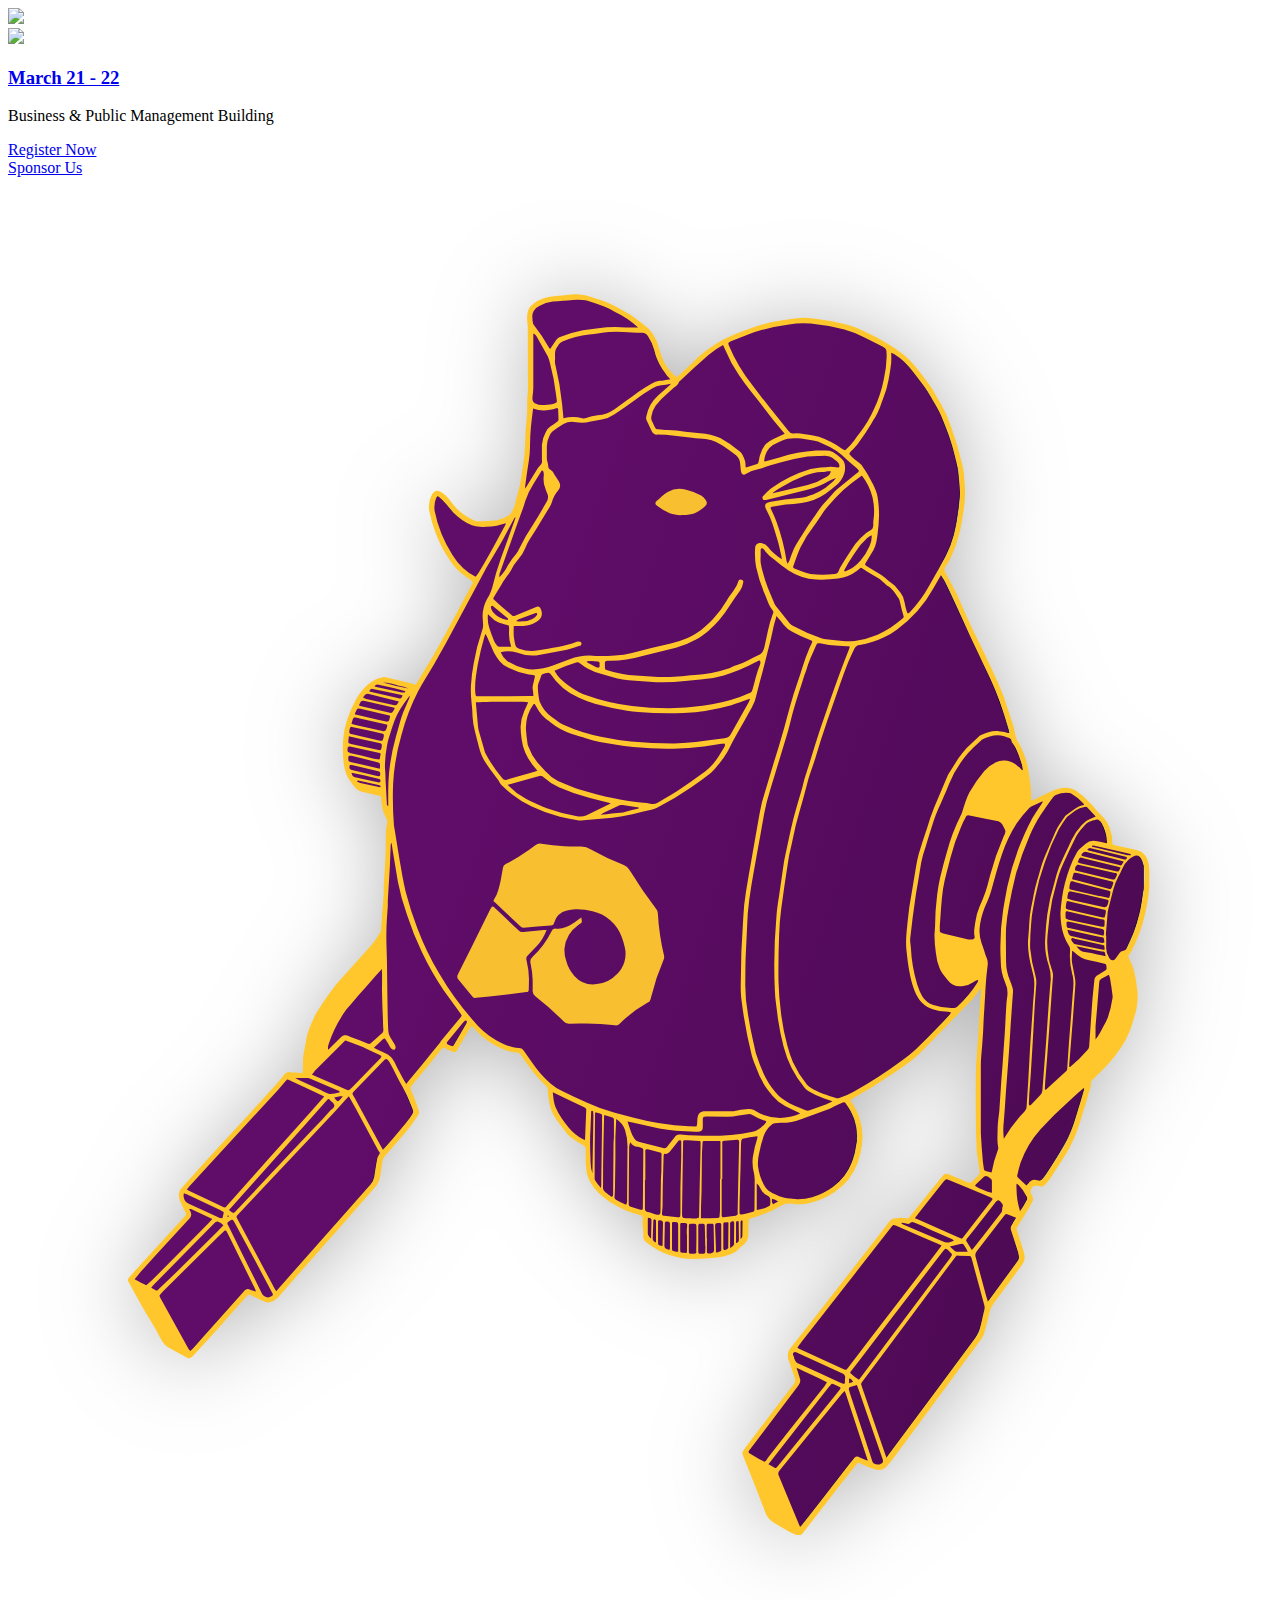
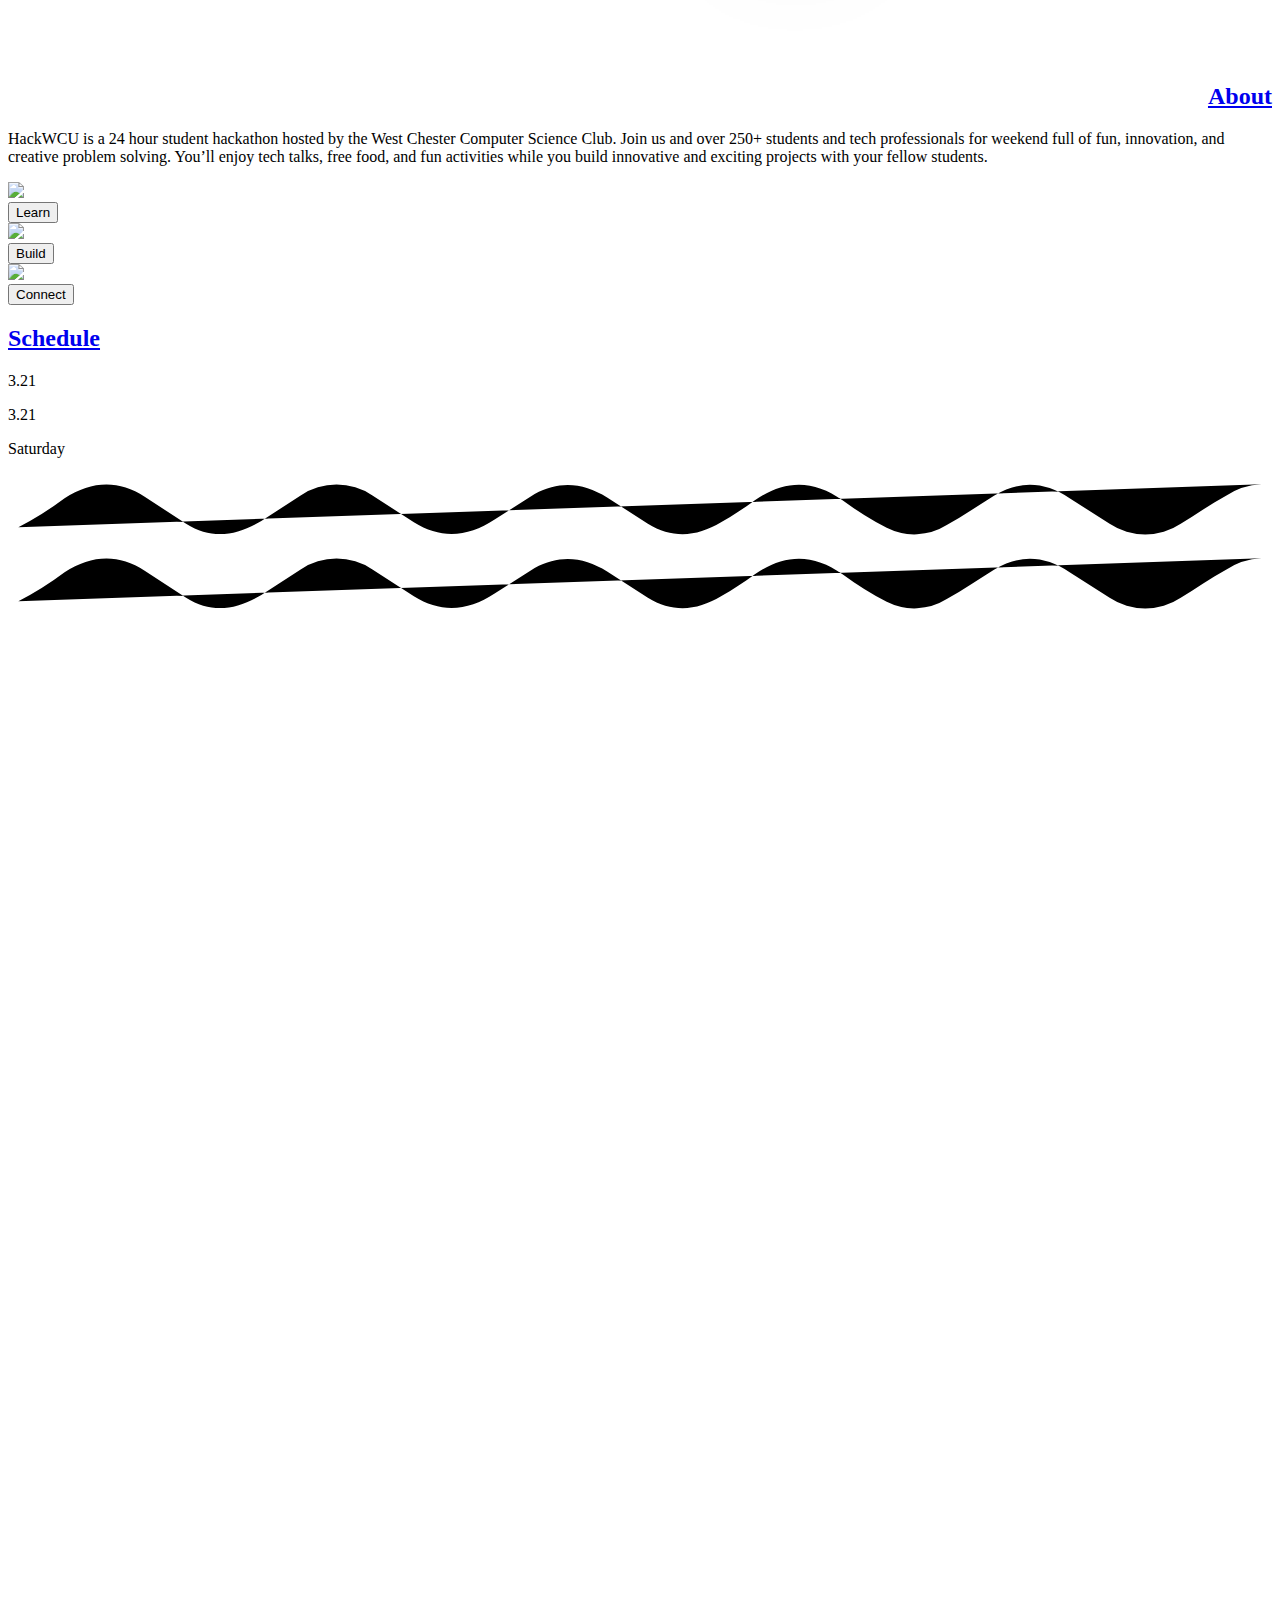
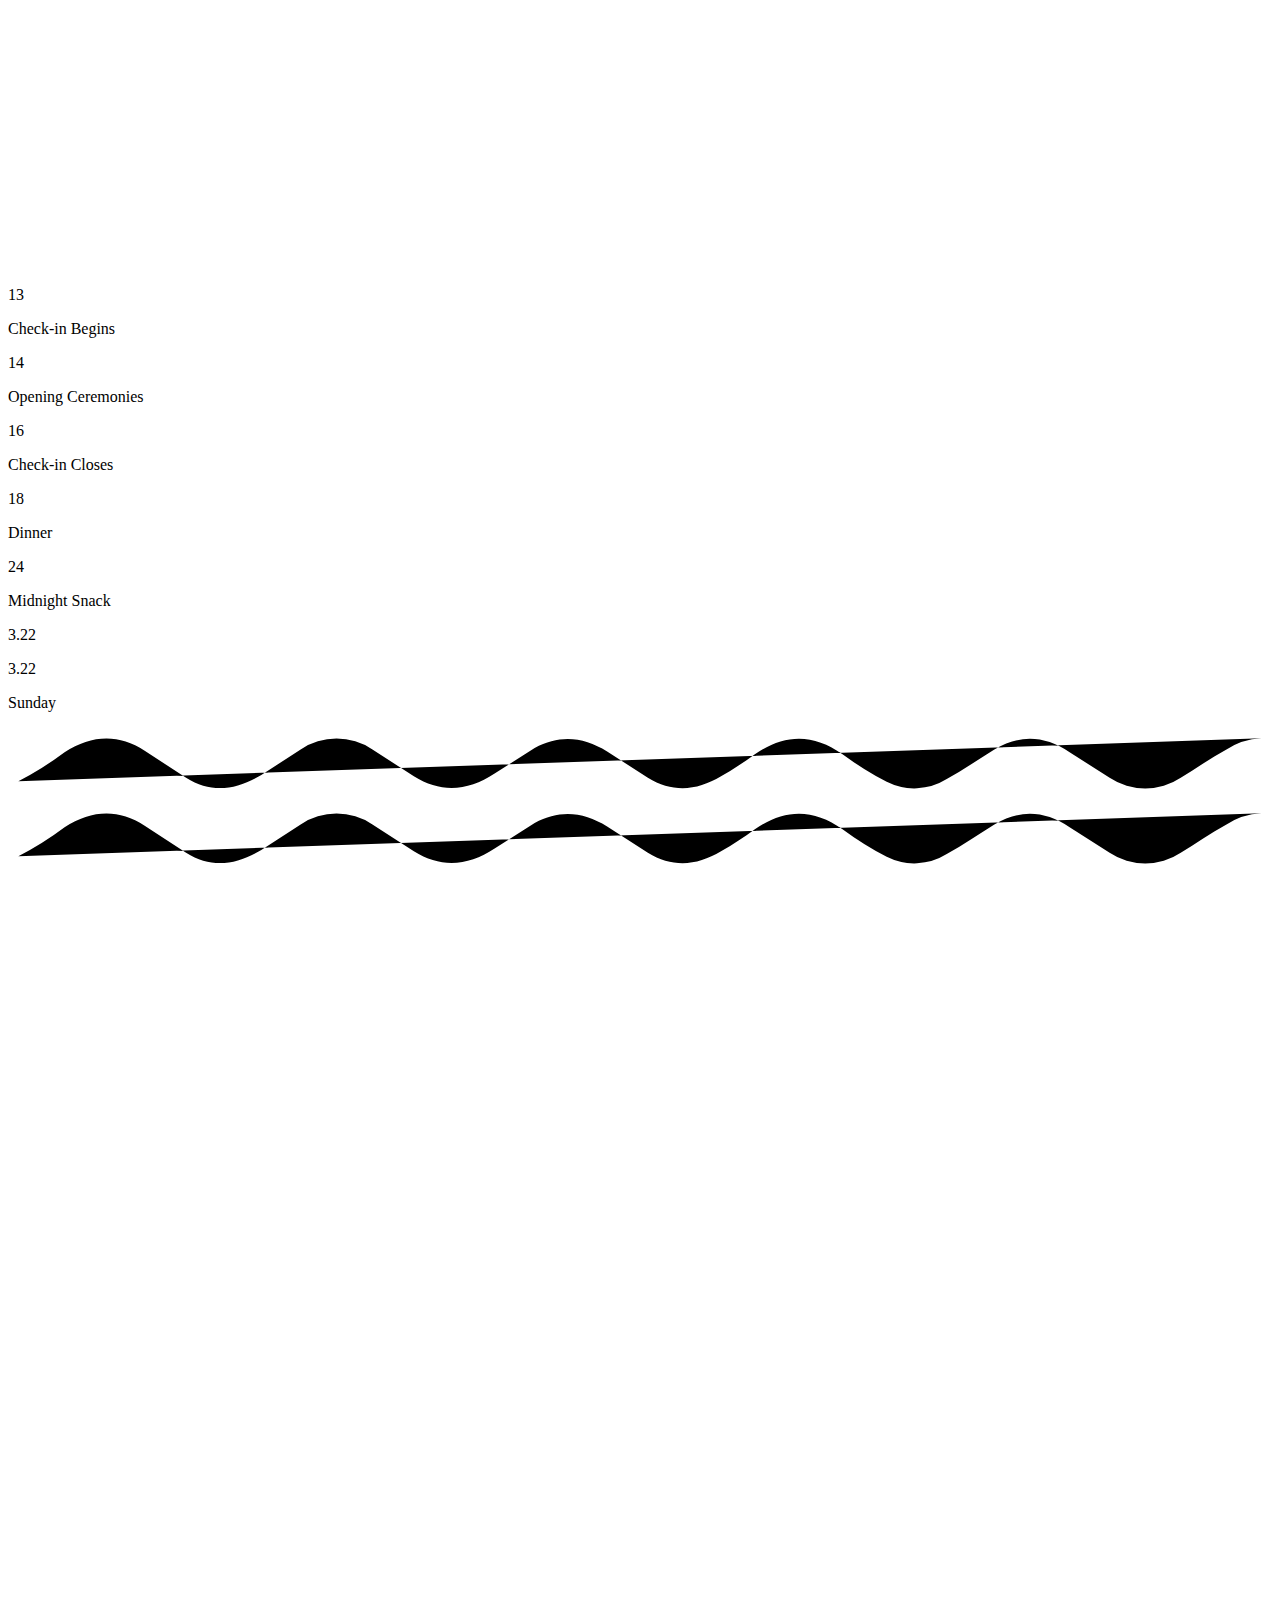
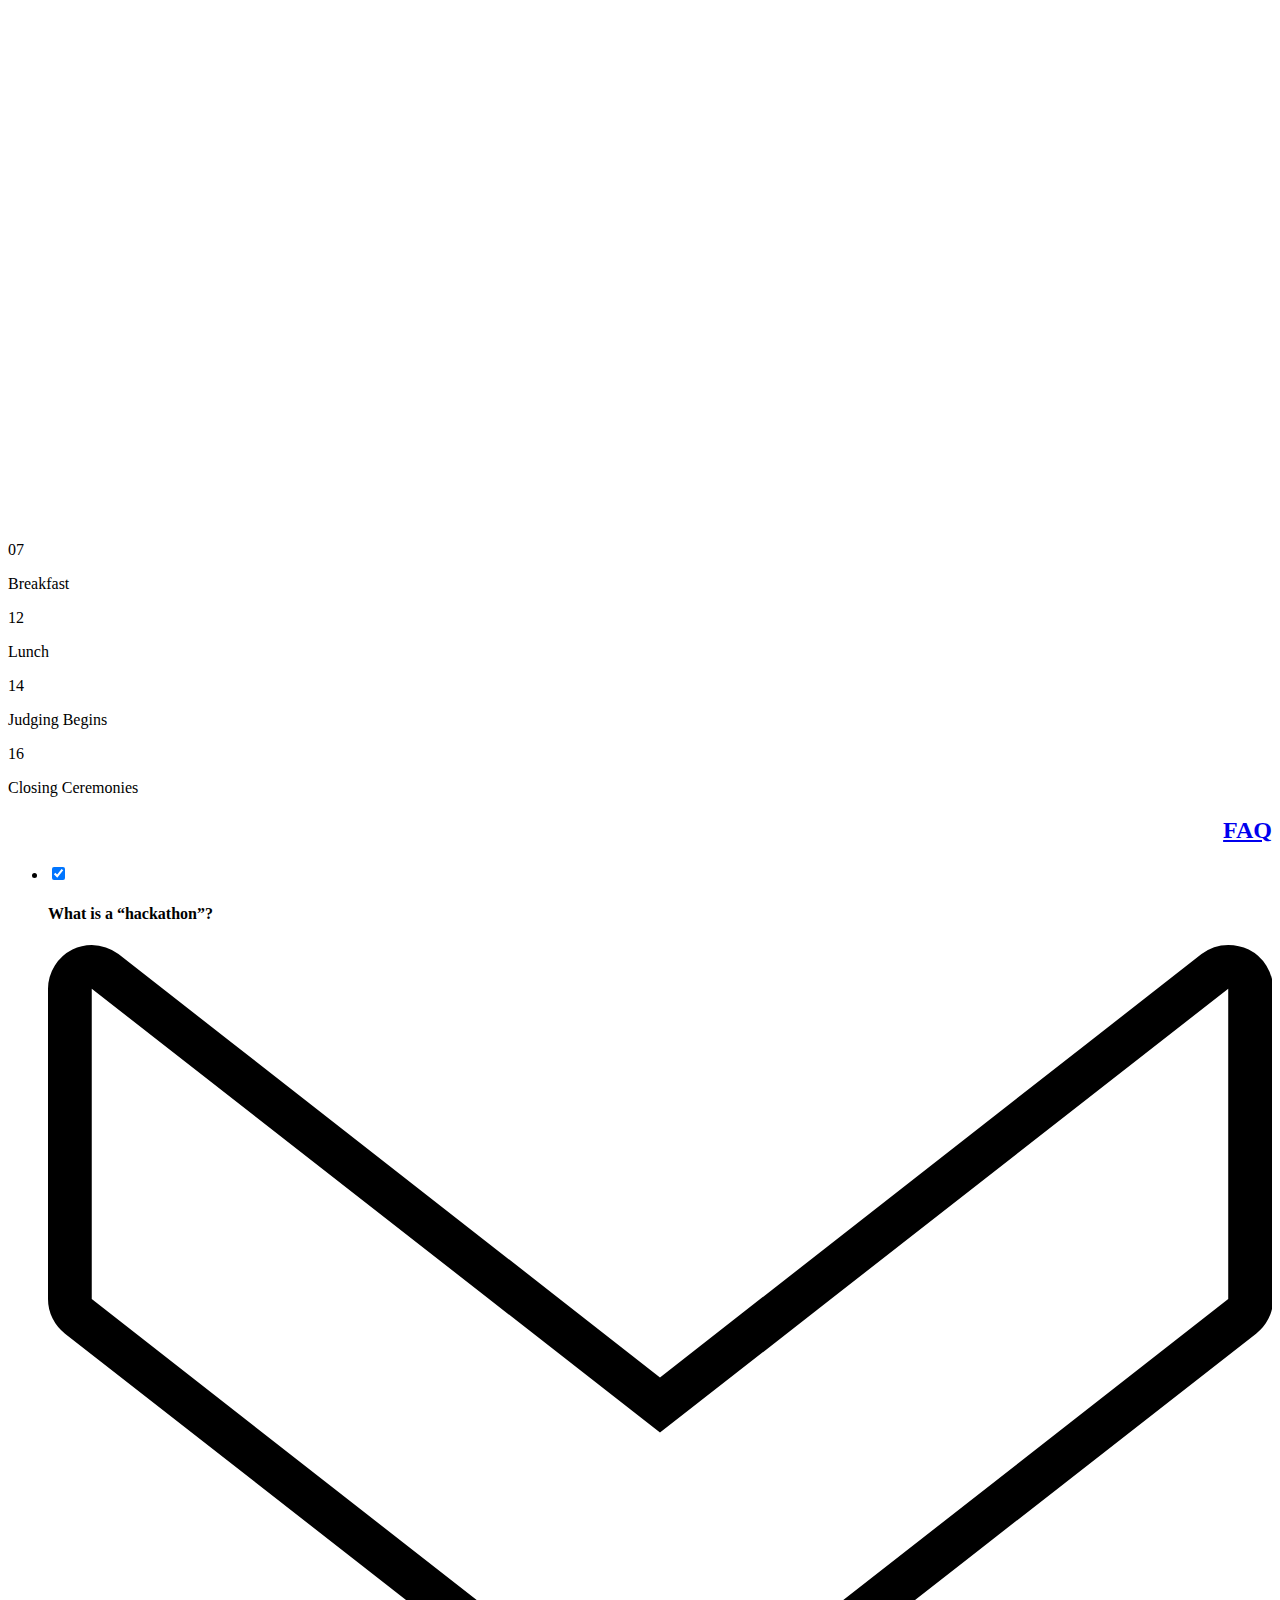
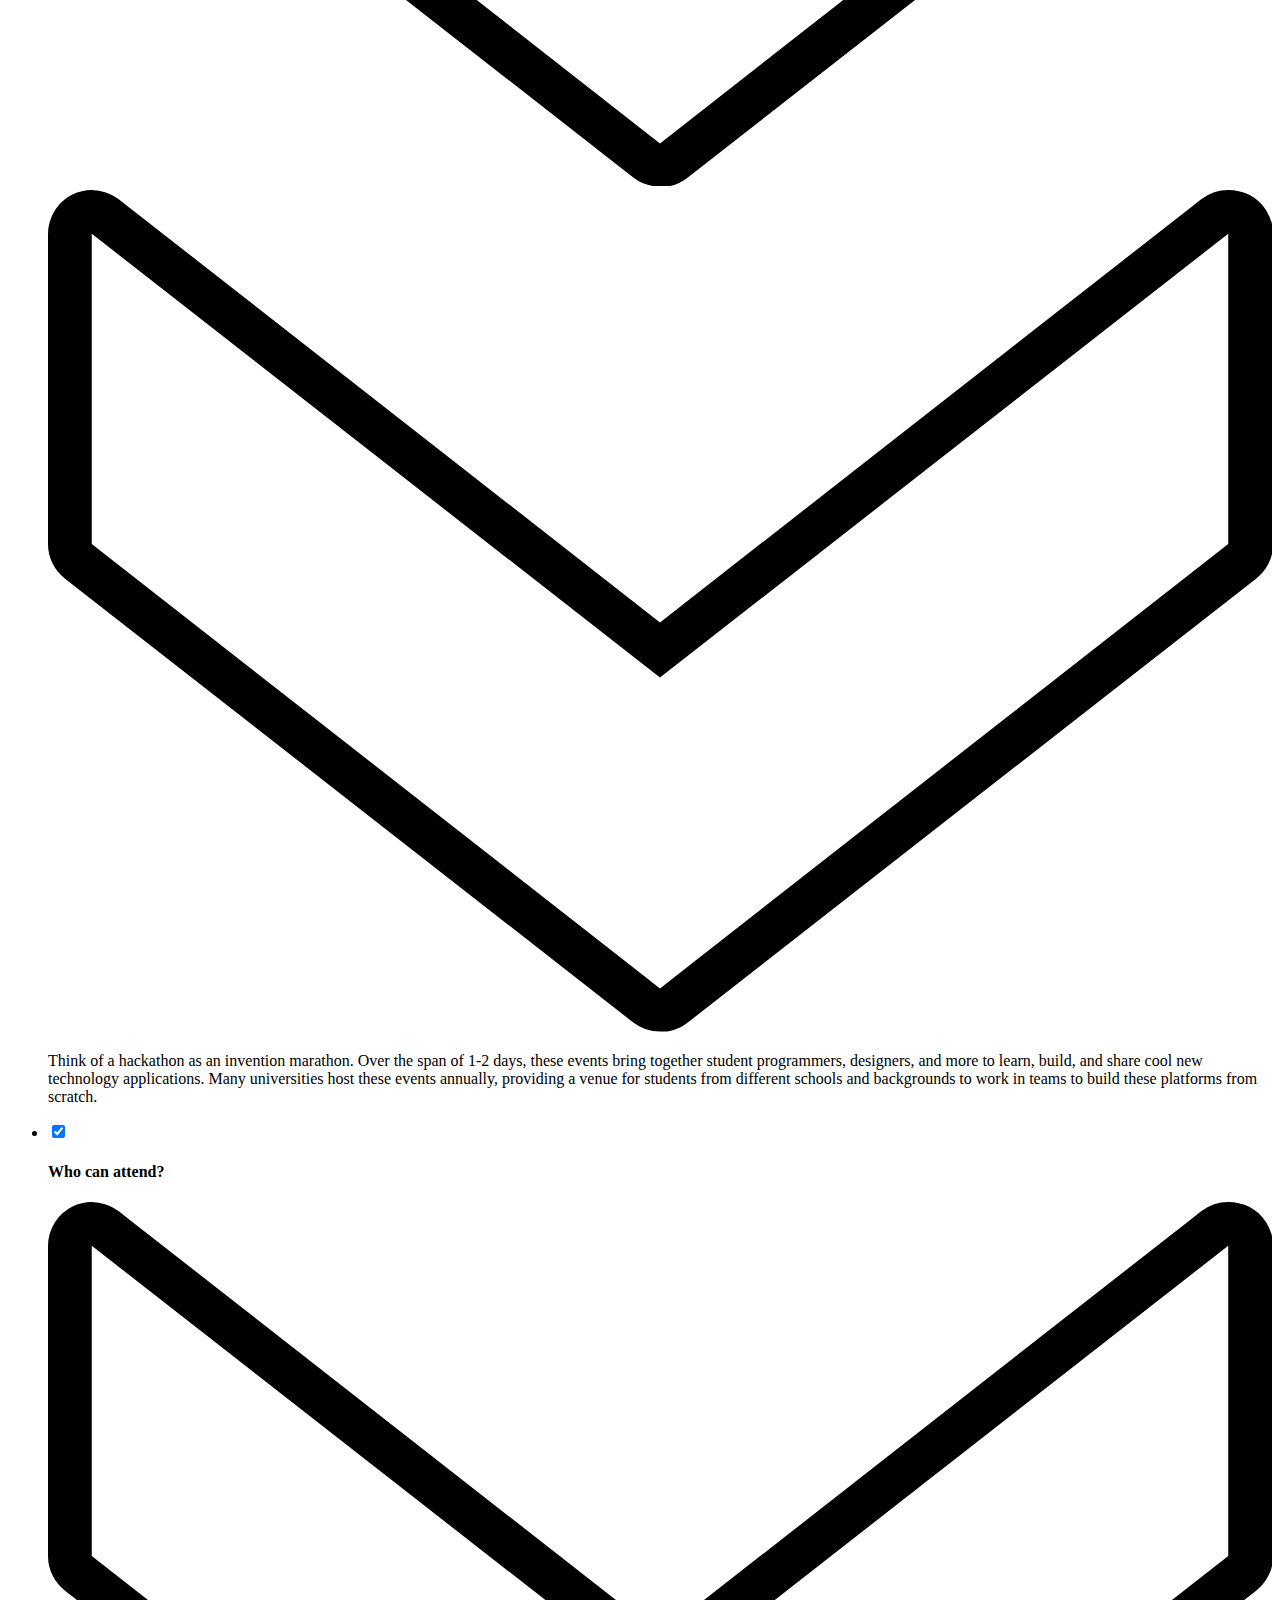
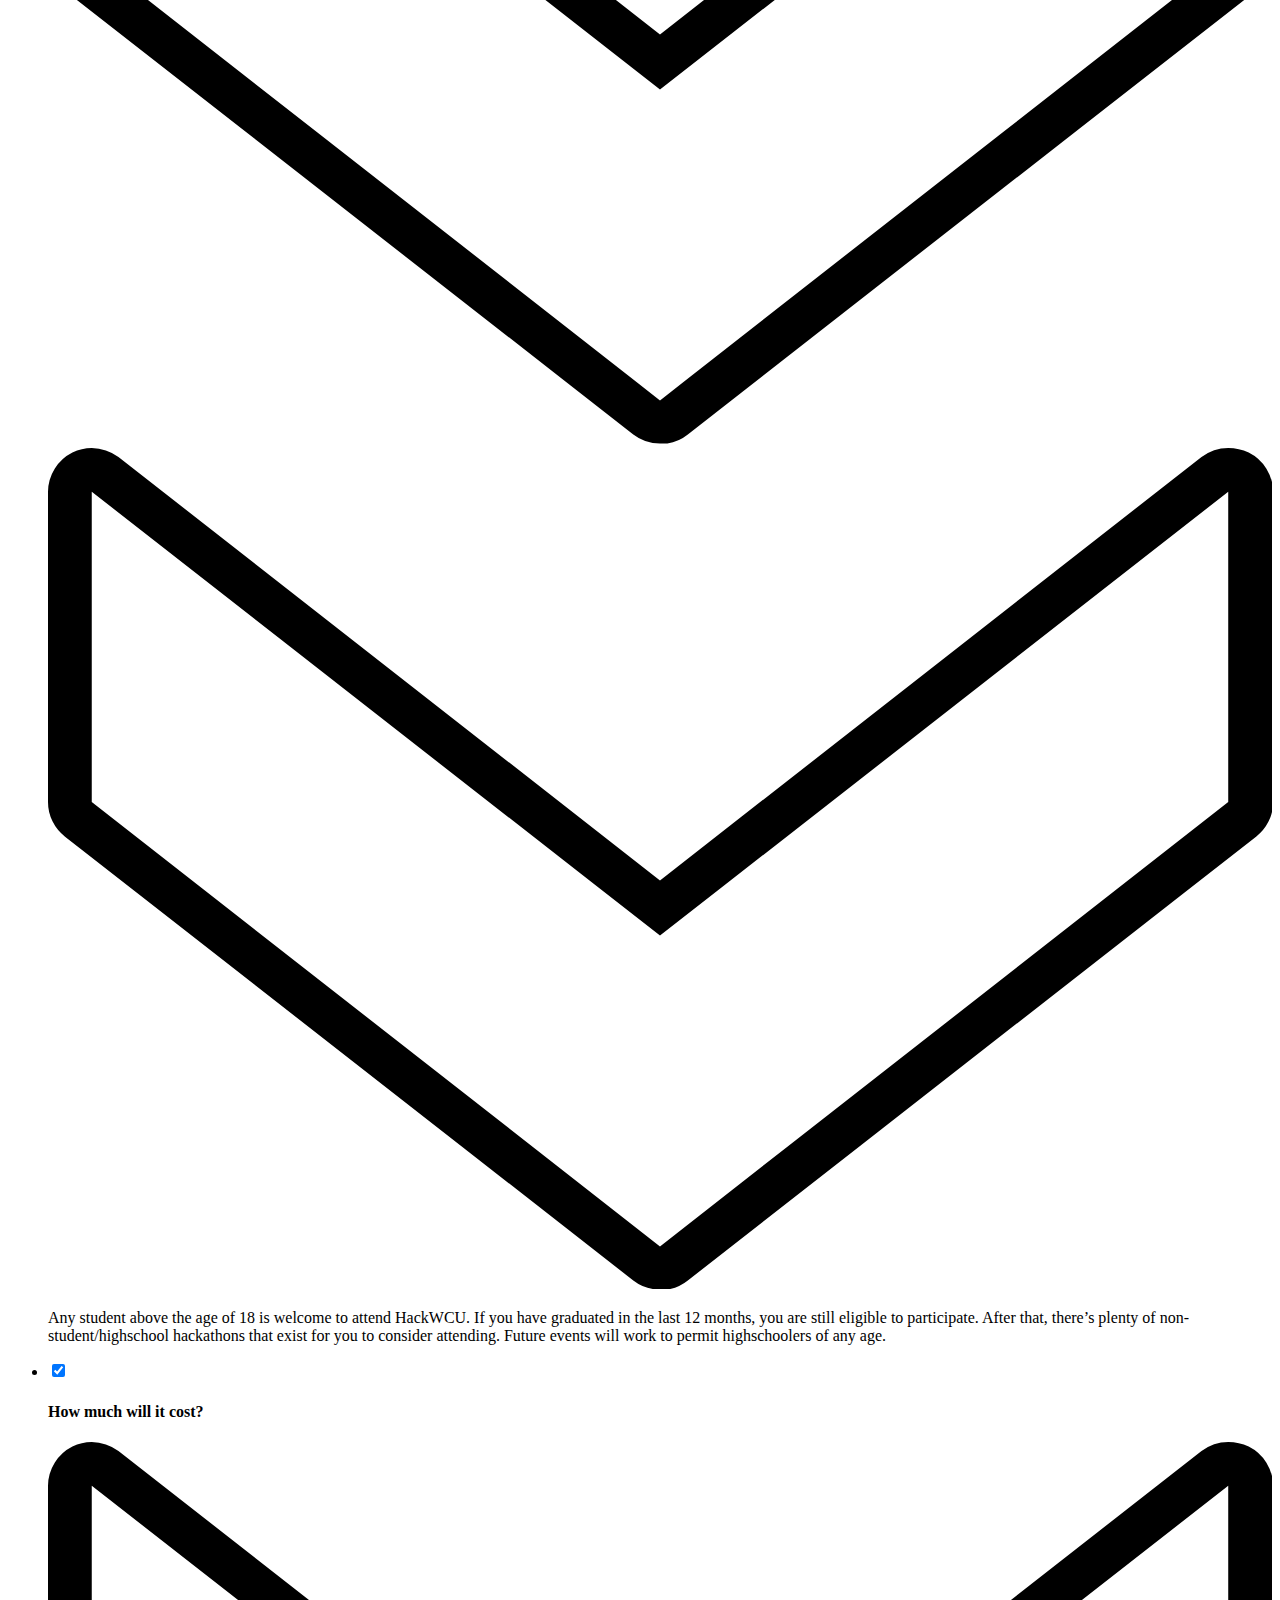
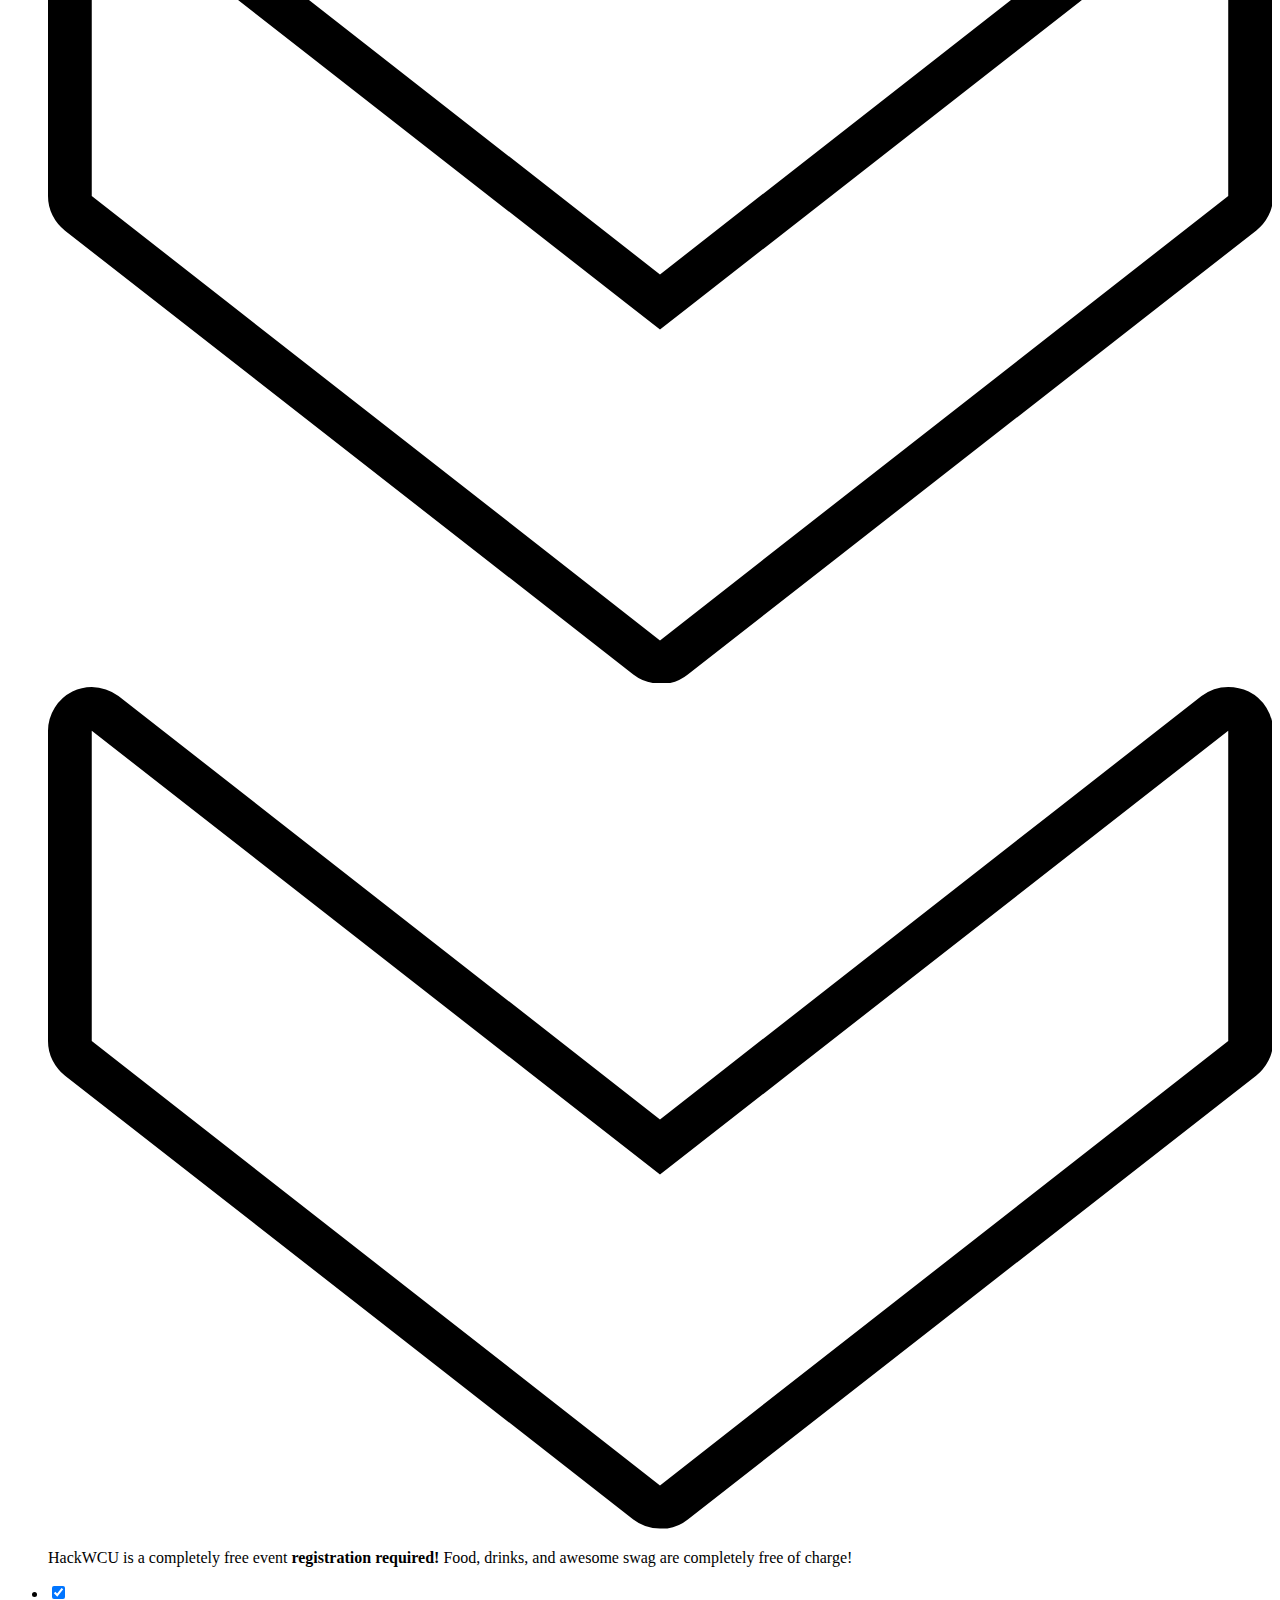
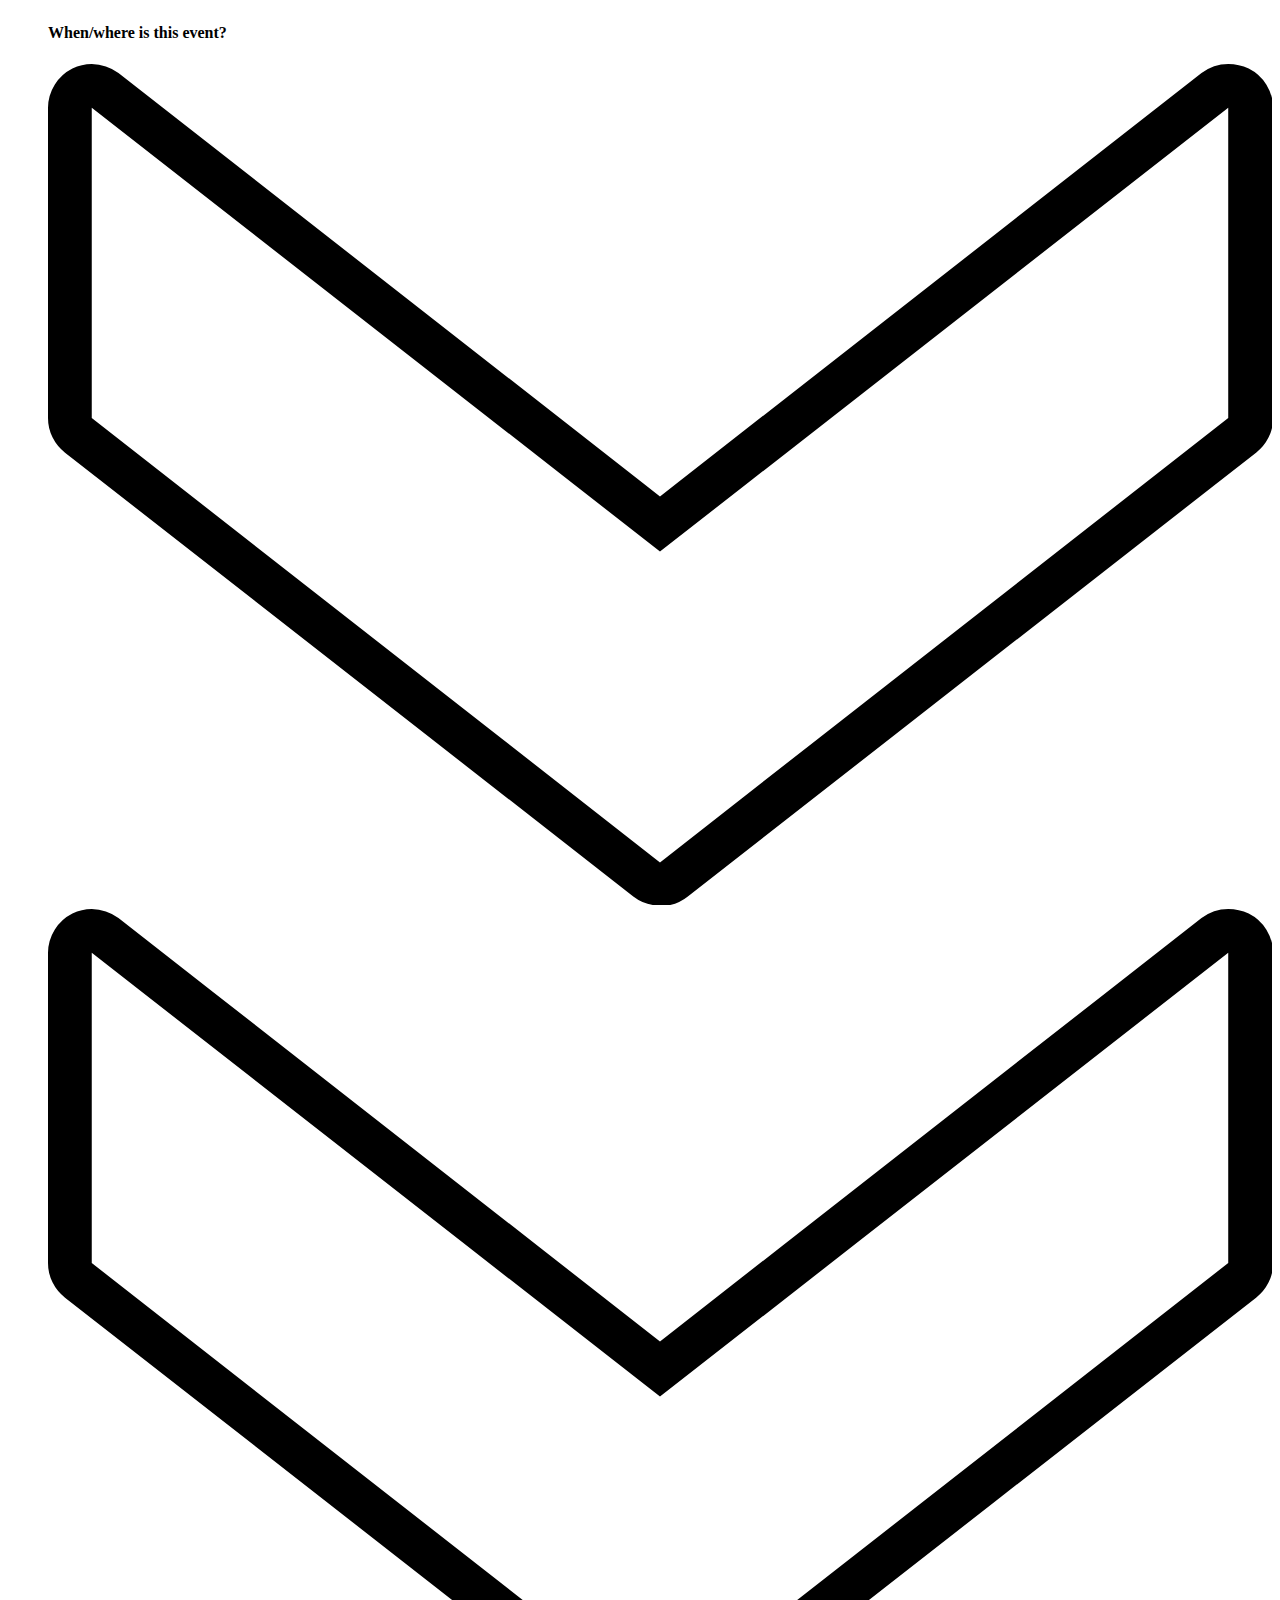
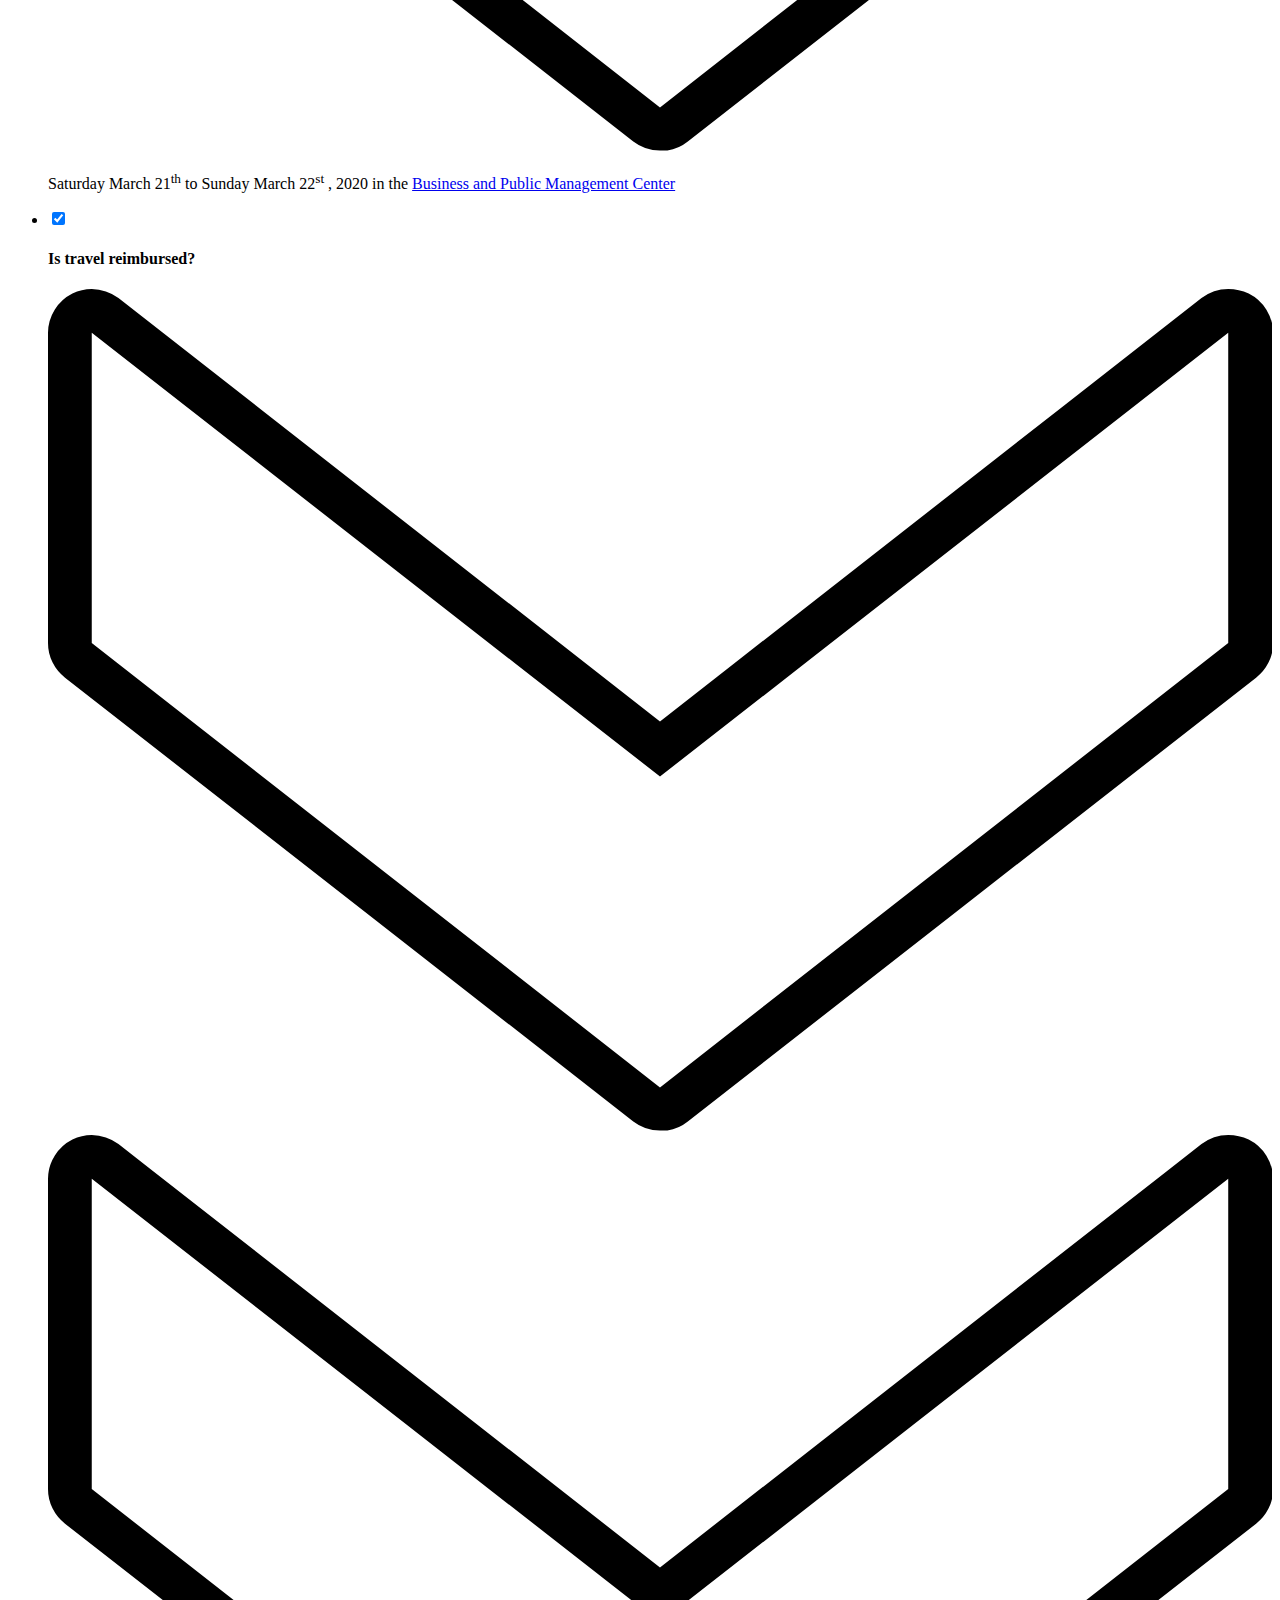
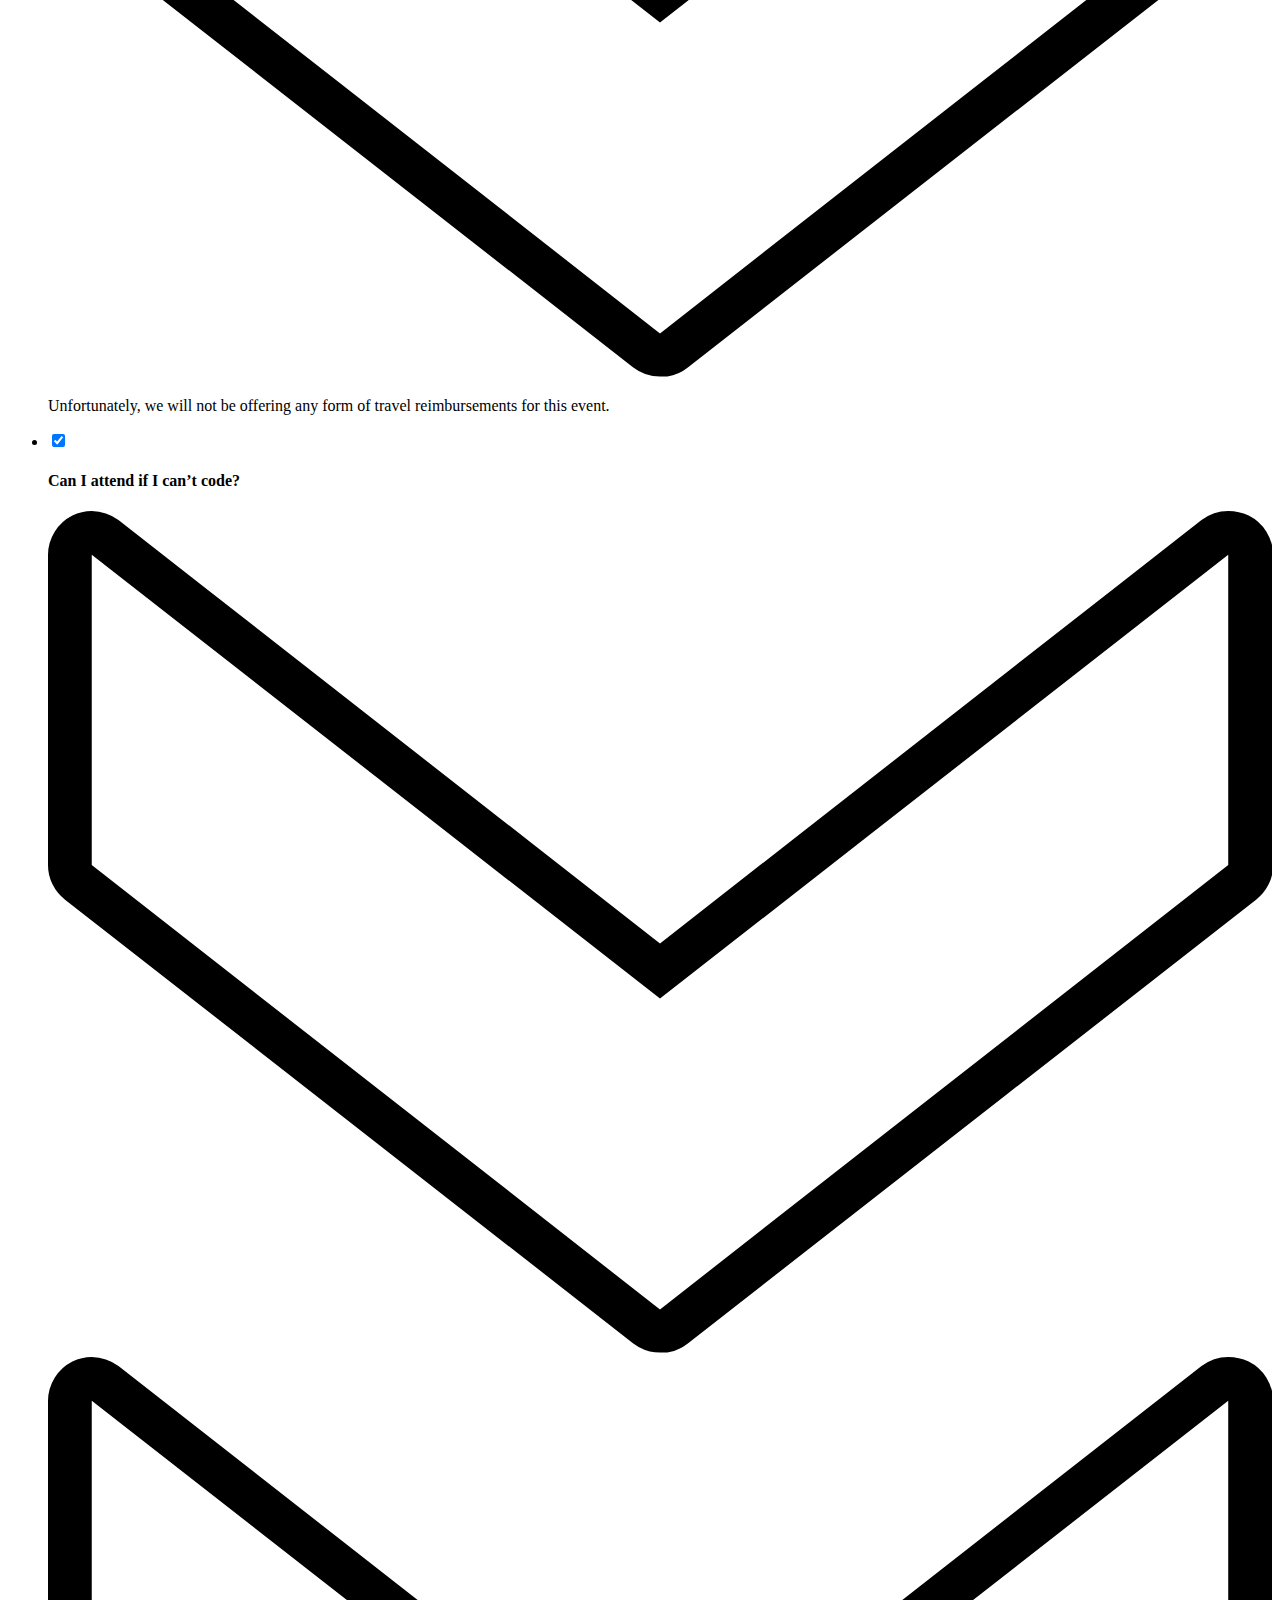
==== commit 292140ed: "Updates" ====
--- a/index.html
+++ b/index.html
@@ -1,4 +1,4 @@
 <!DOCTYPE html><html lang="en"><head><script async="" src="https://www.googletagmanager.com/gtag/js?id=UA-156801252-1"></script><script>window.dataLayer = window.dataLayer || [];
 function gtag(){dataLayer.push(arguments);}
 gtag('js', new Date());
-gtag('config', 'UA-156801252-1');</script><meta charset="UTF-8"><meta name="viewport" content="width=device-width, initial-scale=1.0"><meta http-equiv="X-UA-Compatible" content="ie=edge"><title>HackWCU 2.0 | March 21</title><meta name="description" content="24-hour student hackathon hosted by West Chester University. Join over 250 students and tech professionals for a weekend full of fun, innovation, and creativity."><meta name="robots" content="follow, index"><meta property="og:title" content="HackWCU 2.0 | March 21"><meta property="og:type" content="website"><meta property="og:image" content="https://hackwcu.org/preview/backdrop-1200x624.jpg"><meta property="og:description" content="24-hour student hackathon hosted by West Chester University. Join over 250 students and tech professionals for a weekend full of fun, innovation, and creativity."><meta property="og:url" content="https://hackwcu.org"><meta name="twitter:card" content="summary_large_image"><meta name="twitter:url" content="https://hackwcu.org"><meta name="twitter:title" content="HackWCU 2.0 - March 21"><meta name="twitter:description" content="24-hour student hackathon hosted by West Chester University. Join over 250 students and hackers for a weekend full of fun, innovation, and creativity."><meta name="twitter:image" content="https://hackwcu.org/preview/backdrop-1200x624.jpg"><link rel="apple-touch-icon" sizes="180x180" href="/preview/apple-touch-icon.png"><link rel="icon" type="image/png" sizes="32x32" href="/preview/favicon-32x32.png"><link rel="icon" type="image/png" sizes="16x16" href="/preview/favicon-16x16.png"><link rel="manifest" href="/preview/site.webmanifest"><link rel="mask-icon" href="/preview/safari-pinned-tab.svg" color="#963d97"><meta name="msapplication-TileColor" content="#603cba"><meta name="theme-color" content="#ffffff"><meta name="msapplication-config" content="/preview/browserconfig.xml"><meta name="apple-mobile-web-app-title" content="HackWCU"><link href="/styles/0.eed9fc2f.css" rel="stylesheet"></head><body><img class="md-hidden" id="banner" src="/images/mlh-trust-badge.4a9ccccc.svg"><header><div class="container"><div class="grid-middle"><div class="col-8_sm-12 grid" data-push-right="off-1"><img id="logo" src="/images/logo.df89a33e.svg"><a href="http://www.google.com/calendar/event?action=TEMPLATE&amp;dates=20200321T060000Z%2F20200322T090000Z&amp;text=HackWCU%202.0&amp;location=50%20Sharpless%20St%2C%20West%20Chester%2C%20PA%2019383&amp;details=Building%3A%2050%20Sharpless%20St%2C%20West%20Chester%2C%20PA%2019383%0AWebsite%3A%20hackwcu.org" target="_blank"><h3 class="col-12 text-center-sm" id="date">March 21 - 22</h3></a><p class="col-12 text-center-sm" id="descriptor">Business &amp; Public Management Building</p><div class="grid col-10_sm-12"><div class="col-6_xs-12"><a class="btn" href="https://dashboard.hackwcu.org/signup">Register Now</a></div><div class="col-6_xs-12"><a class="btn outline light" href="/files/hackwcu_sponsor_packages_2020.pdf" target="_blank">Sponsor Us</a></div></div></div><div class="col-3 sm-hidden"><div class="rambot scale"><div class="rambot translate"><div class="rambot rotate"><img id="rambot" src="/images/rambot.933e6591.svg"><div class="fire"><div class="flames"><div class="flame"></div><div class="flame"></div><div class="flame"></div><div class="flame"></div></div></div></div></div></div></div></div></div></header><section id="about"><div class="title-wrapper"><a href="#about"><h2 style="text-align:right;">About</h2></a><div class="background diagonal-repeating-background"></div></div><div class="container"><p>HackWCU is a 24 hour student hackathon hosted by the West Chester Computer Science Club. Join us and over 250+ students and tech professionals for weekend full of fun, innovation, and creative problem solving. You’ll enjoy tech talks, free food, and fun activities while you build innovative and exciting projects with your fellow students.</p><div class="grid sm-hidden" id="circles"><div class="col-4_xs-12"><div class="circle"><img src="/images/learn.bd219c7c.svg"><div class="circle xs-hidden fill left"><div class="circle fill left"><div class="circle fill left"><div class="circle fill left"></div></div></div></div></div><button class="outline">Learn</button></div><div class="col-4_xs-12"><div class="circle"><img src="/images/build.c479841f.svg"></div><button class="outline">Build</button></div><div class="col-4_xs-12"><div class="circle"><img src="/images/connect.282e739c.svg"><div class="circle xs-hidden fill right"><div class="circle fill right"><div class="circle fill right"><div class="circle fill right"></div></div></div></div></div><button class="outline">Connect</button></div></div></div></section><section id="schedule"><div class="title-wrapper"><a href="#schedule"><h2 style="text-align:left;">Schedule</h2></a><div class="background zig-zag-background"></div></div><div class="wrapper"><div class="container"><div class="grid schedule-group"><div class="col-5_sm-12 grid-center-middle"><div class="col-12 dates"><p class="date">3.21</p><p class="date shadow">3.21</p></div><p class="col-12 day">Saturday</p><svg class="underline primary" viewbox="0 0 183.1 10.2"><path d="M1.5 7.7a46.7 46.7 0 0 0 6.7-4.2C12.1 1 16 .8 19.8 3.3l6 3.9C29.5 9.5 33 9 36.7 6.8l5.7-3.7a9.4 9.4 0 0 1 10.4 0l6 3.9c4 2.5 7.9 2.1 11.7-.4l5.8-3.7c3.7-2 7.1-1.6 10.5.5l5.9 3.8c3.6 2.2 7.1 1.9 10.6-.2 1.7-1 3.3-2 4.9-3.2 4.3-3 8.5-3 12.7 0a47.9 47.9 0 0 0 6.4 4 8.9 8.9 0 0 0 8.7-.4c2.4-1.3 4.6-2.9 6.9-4.3 3.7-2.2 7.3-2 10.9.4l5.8 3.7a9.3 9.3 0 0 0 10.3 0c2.2-1.3 4.3-2.8 6.5-4a10.2 10.2 0 0 1 5.2-1.7"></path></svg><svg class="underline secondary" viewbox="0 0 183.1 10.2"><path d="M1.5 7.7a46.7 46.7 0 0 0 6.7-4.2C12.1 1 16 .8 19.8 3.3l6 3.9C29.5 9.5 33 9 36.7 6.8l5.7-3.7a9.4 9.4 0 0 1 10.4 0l6 3.9c4 2.5 7.9 2.1 11.7-.4l5.8-3.7c3.7-2 7.1-1.6 10.5.5l5.9 3.8c3.6 2.2 7.1 1.9 10.6-.2 1.7-1 3.3-2 4.9-3.2 4.3-3 8.5-3 12.7 0a47.9 47.9 0 0 0 6.4 4 8.9 8.9 0 0 0 8.7-.4c2.4-1.3 4.6-2.9 6.9-4.3 3.7-2.2 7.3-2 10.9.4l5.8 3.7a9.3 9.3 0 0 0 10.3 0c2.2-1.3 4.3-2.8 6.5-4a10.2 10.2 0 0 1 5.2-1.7"></path></svg></div><div class="col-1 grid-center sm-hidden"><div class="bar" style="height:60%;margin:100% 0;"></div><div class="bar" style="opacity:0.3;height:80%;margin:35% 5px;"></div><div class="bar" style="height:60%;margin:50% 0;"></div></div><div class="col-6_sm-12 grid-middle-center"><p class="col-2 time" data-push-left="off-0_sm-1_xs-0">13</p><p class="col-10_sm-9_xs_10 event">Check-in Begins</p><p class="col-2 time" data-push-left="off-0_sm-1_xs-0">14</p><p class="col-10_sm-9_xs_10 event">Opening Ceremonies</p><p class="col-2 time" data-push-left="off-0_sm-1_xs-0">16</p><p class="col-10_sm-9_xs_10 event">Check-in Closes</p><p class="col-2 time" data-push-left="off-0_sm-1_xs-0">18</p><p class="col-10_sm-9_xs_10 event">Dinner</p><p class="col-2 time" data-push-left="off-0_sm-1_xs-0">24</p><p class="col-10_sm-9_xs_10 event">Midnight Snack</p></div></div><div class="grid schedule-group"><div class="col-5_sm-12 grid-center-middle"><div class="col-12 dates"><p class="date">3.22</p><p class="date shadow">3.22</p></div><p class="col-12 day">Sunday</p><svg class="underline primary" viewbox="0 0 183.1 10.2"><path d="M1.5 7.7a46.7 46.7 0 0 0 6.7-4.2C12.1 1 16 .8 19.8 3.3l6 3.9C29.5 9.5 33 9 36.7 6.8l5.7-3.7a9.4 9.4 0 0 1 10.4 0l6 3.9c4 2.5 7.9 2.1 11.7-.4l5.8-3.7c3.7-2 7.1-1.6 10.5.5l5.9 3.8c3.6 2.2 7.1 1.9 10.6-.2 1.7-1 3.3-2 4.9-3.2 4.3-3 8.5-3 12.7 0a47.9 47.9 0 0 0 6.4 4 8.9 8.9 0 0 0 8.7-.4c2.4-1.3 4.6-2.9 6.9-4.3 3.7-2.2 7.3-2 10.9.4l5.8 3.7a9.3 9.3 0 0 0 10.3 0c2.2-1.3 4.3-2.8 6.5-4a10.2 10.2 0 0 1 5.2-1.7"></path></svg><svg class="underline secondary" viewbox="0 0 183.1 10.2"><path d="M1.5 7.7a46.7 46.7 0 0 0 6.7-4.2C12.1 1 16 .8 19.8 3.3l6 3.9C29.5 9.5 33 9 36.7 6.8l5.7-3.7a9.4 9.4 0 0 1 10.4 0l6 3.9c4 2.5 7.9 2.1 11.7-.4l5.8-3.7c3.7-2 7.1-1.6 10.5.5l5.9 3.8c3.6 2.2 7.1 1.9 10.6-.2 1.7-1 3.3-2 4.9-3.2 4.3-3 8.5-3 12.7 0a47.9 47.9 0 0 0 6.4 4 8.9 8.9 0 0 0 8.7-.4c2.4-1.3 4.6-2.9 6.9-4.3 3.7-2.2 7.3-2 10.9.4l5.8 3.7a9.3 9.3 0 0 0 10.3 0c2.2-1.3 4.3-2.8 6.5-4a10.2 10.2 0 0 1 5.2-1.7"></path></svg></div><div class="col-1 grid-center sm-hidden"><div class="bar" style="height:60%;margin:100% 0;"></div><div class="bar" style="opacity:0.3;height:80%;margin:35% 5px;"></div><div class="bar" style="height:60%;margin:50% 0;"></div></div><div class="col-6_sm-12 grid-middle-center"><p class="col-2 time" data-push-left="off-0_sm-1_xs-0">07</p><p class="col-10_sm-9_xs_10 event">Breakfast</p><p class="col-2 time" data-push-left="off-0_sm-1_xs-0">12</p><p class="col-10_sm-9_xs_10 event">Lunch</p><p class="col-2 time" data-push-left="off-0_sm-1_xs-0">14</p><p class="col-10_sm-9_xs_10 event">Judging Begins</p><p class="col-2 time" data-push-left="off-0_sm-1_xs-0">16</p><p class="col-10_sm-9_xs_10 event">Closing Ceremonies</p></div></div></div></div></section><section id="faq"><div class="title-wrapper"><a href="#faq"><h2 style="text-align:right;">FAQ</h2></a><div class="background triple-zig-zag-background"></div></div><div class="container"><ul class="grid-spaceAround"><li class="col-6_sm-12"><input type="checkbox" checked=""><h4>What is a “hackathon”?</h4><div class="arrow"><svg class="top" xmlns="http://www.w3.org/2000/svg" viewbox="0 0 21.54 14.81"><path d="M20.77.77v5.46l-10 7.82-10-7.82V.77l10 7.81 10-7.81m0-.77a.78.78 0 00-.47.16l-9.53 7.45L1.24.16A.81.81 0 00.77 0a.81.81 0 00-.34.08.78.78 0 00-.43.69v5.46a.77.77 0 00.3.61l10 7.81a.77.77 0 00.48.16h.12a.77.77 0 00.36-.16l10-7.81a.77.77 0 00.3-.61V.77a.78.78 0 00-.43-.69.84.84 0 00-.36-.08z"></path></svg><svg class="bottom" xmlns="http://www.w3.org/2000/svg" viewbox="0 0 21.54 14.81"><path d="M20.77.77v5.46l-10 7.82-10-7.82V.77l10 7.81 10-7.81m0-.77a.78.78 0 00-.47.16l-9.53 7.45L1.24.16A.81.81 0 00.77 0a.81.81 0 00-.34.08.78.78 0 00-.43.69v5.46a.77.77 0 00.3.61l10 7.81a.77.77 0 00.48.16h.12a.77.77 0 00.36-.16l10-7.81a.77.77 0 00.3-.61V.77a.78.78 0 00-.43-.69.84.84 0 00-.36-.08z"></path></svg></div><p>Think of a hackathon as an invention marathon. Over the span of 1-2 days, these events bring together student programmers, designers, and more to learn, build, and share cool new technology applications. Many universities host these events annually, providing a venue for students from different schools and backgrounds to work in teams to build these platforms from scratch.</p></li><li class="col-6_sm-12"><input type="checkbox" checked=""><h4>Who can attend?</h4><div class="arrow"><svg class="top" xmlns="http://www.w3.org/2000/svg" viewbox="0 0 21.54 14.81"><path d="M20.77.77v5.46l-10 7.82-10-7.82V.77l10 7.81 10-7.81m0-.77a.78.78 0 00-.47.16l-9.53 7.45L1.24.16A.81.81 0 00.77 0a.81.81 0 00-.34.08.78.78 0 00-.43.69v5.46a.77.77 0 00.3.61l10 7.81a.77.77 0 00.48.16h.12a.77.77 0 00.36-.16l10-7.81a.77.77 0 00.3-.61V.77a.78.78 0 00-.43-.69.84.84 0 00-.36-.08z"></path></svg><svg class="bottom" xmlns="http://www.w3.org/2000/svg" viewbox="0 0 21.54 14.81"><path d="M20.77.77v5.46l-10 7.82-10-7.82V.77l10 7.81 10-7.81m0-.77a.78.78 0 00-.47.16l-9.53 7.45L1.24.16A.81.81 0 00.77 0a.81.81 0 00-.34.08.78.78 0 00-.43.69v5.46a.77.77 0 00.3.61l10 7.81a.77.77 0 00.48.16h.12a.77.77 0 00.36-.16l10-7.81a.77.77 0 00.3-.61V.77a.78.78 0 00-.43-.69.84.84 0 00-.36-.08z"></path></svg></div><p>Any student above the age of 18 is welcome to attend HackWCU. If you have graduated in the last 12 months, you are still eligible to participate. After that, there’s plenty of non-student/highschool hackathons that exist for you to consider attending. Future events will work to permit highschoolers of any age.</p></li><li class="col-6_sm-12"><input type="checkbox" checked=""><h4>How much will it cost?</h4><div class="arrow"><svg class="top" xmlns="http://www.w3.org/2000/svg" viewbox="0 0 21.54 14.81"><path d="M20.77.77v5.46l-10 7.82-10-7.82V.77l10 7.81 10-7.81m0-.77a.78.78 0 00-.47.16l-9.53 7.45L1.24.16A.81.81 0 00.77 0a.81.81 0 00-.34.08.78.78 0 00-.43.69v5.46a.77.77 0 00.3.61l10 7.81a.77.77 0 00.48.16h.12a.77.77 0 00.36-.16l10-7.81a.77.77 0 00.3-.61V.77a.78.78 0 00-.43-.69.84.84 0 00-.36-.08z"></path></svg><svg class="bottom" xmlns="http://www.w3.org/2000/svg" viewbox="0 0 21.54 14.81"><path d="M20.77.77v5.46l-10 7.82-10-7.82V.77l10 7.81 10-7.81m0-.77a.78.78 0 00-.47.16l-9.53 7.45L1.24.16A.81.81 0 00.77 0a.81.81 0 00-.34.08.78.78 0 00-.43.69v5.46a.77.77 0 00.3.61l10 7.81a.77.77 0 00.48.16h.12a.77.77 0 00.36-.16l10-7.81a.77.77 0 00.3-.61V.77a.78.78 0 00-.43-.69.84.84 0 00-.36-.08z"></path></svg></div><p>HackWCU is a completely free event <strong>registration required!</strong> Food, drinks, and awesome swag are completely free of charge!</p></li><li class="col-6_sm-12"><input type="checkbox" checked=""><h4>When/where is this event?</h4><div class="arrow"><svg class="top" xmlns="http://www.w3.org/2000/svg" viewbox="0 0 21.54 14.81"><path d="M20.77.77v5.46l-10 7.82-10-7.82V.77l10 7.81 10-7.81m0-.77a.78.78 0 00-.47.16l-9.53 7.45L1.24.16A.81.81 0 00.77 0a.81.81 0 00-.34.08.78.78 0 00-.43.69v5.46a.77.77 0 00.3.61l10 7.81a.77.77 0 00.48.16h.12a.77.77 0 00.36-.16l10-7.81a.77.77 0 00.3-.61V.77a.78.78 0 00-.43-.69.84.84 0 00-.36-.08z"></path></svg><svg class="bottom" xmlns="http://www.w3.org/2000/svg" viewbox="0 0 21.54 14.81"><path d="M20.77.77v5.46l-10 7.82-10-7.82V.77l10 7.81 10-7.81m0-.77a.78.78 0 00-.47.16l-9.53 7.45L1.24.16A.81.81 0 00.77 0a.81.81 0 00-.34.08.78.78 0 00-.43.69v5.46a.77.77 0 00.3.61l10 7.81a.77.77 0 00.48.16h.12a.77.77 0 00.36-.16l10-7.81a.77.77 0 00.3-.61V.77a.78.78 0 00-.43-.69.84.84 0 00-.36-.08z"></path></svg></div><p>Saturday March 21<sup>th</sup> to Sunday March 22<sup>st</sup> , 2020 in the <a href="https://goo.gl/maps/4iLyFn7rrp12" target="_blank">Business and Public Management Center</a></p></li><li class="col-6_sm-12"><input type="checkbox" checked=""><h4>Is travel reimbursed?</h4><div class="arrow"><svg class="top" xmlns="http://www.w3.org/2000/svg" viewbox="0 0 21.54 14.81"><path d="M20.77.77v5.46l-10 7.82-10-7.82V.77l10 7.81 10-7.81m0-.77a.78.78 0 00-.47.16l-9.53 7.45L1.24.16A.81.81 0 00.77 0a.81.81 0 00-.34.08.78.78 0 00-.43.69v5.46a.77.77 0 00.3.61l10 7.81a.77.77 0 00.48.16h.12a.77.77 0 00.36-.16l10-7.81a.77.77 0 00.3-.61V.77a.78.78 0 00-.43-.69.84.84 0 00-.36-.08z"></path></svg><svg class="bottom" xmlns="http://www.w3.org/2000/svg" viewbox="0 0 21.54 14.81"><path d="M20.77.77v5.46l-10 7.82-10-7.82V.77l10 7.81 10-7.81m0-.77a.78.78 0 00-.47.16l-9.53 7.45L1.24.16A.81.81 0 00.77 0a.81.81 0 00-.34.08.78.78 0 00-.43.69v5.46a.77.77 0 00.3.61l10 7.81a.77.77 0 00.48.16h.12a.77.77 0 00.36-.16l10-7.81a.77.77 0 00.3-.61V.77a.78.78 0 00-.43-.69.84.84 0 00-.36-.08z"></path></svg></div><p>Unfortunately, we will not be offering any form of travel reimbursements for this event.</p></li><li class="col-6_sm-12"><input type="checkbox" checked=""><h4>Can I attend if I can’t code?</h4><div class="arrow"><svg class="top" xmlns="http://www.w3.org/2000/svg" viewbox="0 0 21.54 14.81"><path d="M20.77.77v5.46l-10 7.82-10-7.82V.77l10 7.81 10-7.81m0-.77a.78.78 0 00-.47.16l-9.53 7.45L1.24.16A.81.81 0 00.77 0a.81.81 0 00-.34.08.78.78 0 00-.43.69v5.46a.77.77 0 00.3.61l10 7.81a.77.77 0 00.48.16h.12a.77.77 0 00.36-.16l10-7.81a.77.77 0 00.3-.61V.77a.78.78 0 00-.43-.69.84.84 0 00-.36-.08z"></path></svg><svg class="bottom" xmlns="http://www.w3.org/2000/svg" viewbox="0 0 21.54 14.81"><path d="M20.77.77v5.46l-10 7.82-10-7.82V.77l10 7.81 10-7.81m0-.77a.78.78 0 00-.47.16l-9.53 7.45L1.24.16A.81.81 0 00.77 0a.81.81 0 00-.34.08.78.78 0 00-.43.69v5.46a.77.77 0 00.3.61l10 7.81a.77.77 0 00.48.16h.12a.77.77 0 00.36-.16l10-7.81a.77.77 0 00.3-.61V.77a.78.78 0 00-.43-.69.84.84 0 00-.36-.08z"></path></svg></div><p>We will have intro to coding workshops and much more. Mentors will also be available to help you learn and build something cool!</p></li><li class="col-6_sm-12"><input type="checkbox" checked=""><h4>What if I don’t have a team?</h4><div class="arrow"><svg class="top" xmlns="http://www.w3.org/2000/svg" viewbox="0 0 21.54 14.81"><path d="M20.77.77v5.46l-10 7.82-10-7.82V.77l10 7.81 10-7.81m0-.77a.78.78 0 00-.47.16l-9.53 7.45L1.24.16A.81.81 0 00.77 0a.81.81 0 00-.34.08.78.78 0 00-.43.69v5.46a.77.77 0 00.3.61l10 7.81a.77.77 0 00.48.16h.12a.77.77 0 00.36-.16l10-7.81a.77.77 0 00.3-.61V.77a.78.78 0 00-.43-.69.84.84 0 00-.36-.08z"></path></svg><svg class="bottom" xmlns="http://www.w3.org/2000/svg" viewbox="0 0 21.54 14.81"><path d="M20.77.77v5.46l-10 7.82-10-7.82V.77l10 7.81 10-7.81m0-.77a.78.78 0 00-.47.16l-9.53 7.45L1.24.16A.81.81 0 00.77 0a.81.81 0 00-.34.08.78.78 0 00-.43.69v5.46a.77.77 0 00.3.61l10 7.81a.77.77 0 00.48.16h.12a.77.77 0 00.36-.16l10-7.81a.77.77 0 00.3-.61V.77a.78.78 0 00-.43-.69.84.84 0 00-.36-.08z"></path></svg></div><p>You could build something by yourself, or you could join one of our team-formation sessions to find people you want to work with. There will be a lot of others in your situation, and we’ll help with that.</p></li><li class="col-6_sm-12"><input type="checkbox" checked=""><h4>What should I bring?</h4><div class="arrow"><svg class="top" xmlns="http://www.w3.org/2000/svg" viewbox="0 0 21.54 14.81"><path d="M20.77.77v5.46l-10 7.82-10-7.82V.77l10 7.81 10-7.81m0-.77a.78.78 0 00-.47.16l-9.53 7.45L1.24.16A.81.81 0 00.77 0a.81.81 0 00-.34.08.78.78 0 00-.43.69v5.46a.77.77 0 00.3.61l10 7.81a.77.77 0 00.48.16h.12a.77.77 0 00.36-.16l10-7.81a.77.77 0 00.3-.61V.77a.78.78 0 00-.43-.69.84.84 0 00-.36-.08z"></path></svg><svg class="bottom" xmlns="http://www.w3.org/2000/svg" viewbox="0 0 21.54 14.81"><path d="M20.77.77v5.46l-10 7.82-10-7.82V.77l10 7.81 10-7.81m0-.77a.78.78 0 00-.47.16l-9.53 7.45L1.24.16A.81.81 0 00.77 0a.81.81 0 00-.34.08.78.78 0 00-.43.69v5.46a.77.77 0 00.3.61l10 7.81a.77.77 0 00.48.16h.12a.77.77 0 00.36-.16l10-7.81a.77.77 0 00.3-.61V.77a.78.78 0 00-.43-.69.84.84 0 00-.36-.08z"></path></svg></div><p>You should bring some form of identification (driver’s license, school ID card, etc.), laptops, phones, chargers, anything you need to hack with. We also recommend that you a pillow, a sleeping bag or blanket, and toiletries.</p></li><li class="col-6_sm-12"><input type="checkbox" checked=""><h4>What I shouldn’t bring?</h4><div class="arrow"><svg class="top" xmlns="http://www.w3.org/2000/svg" viewbox="0 0 21.54 14.81"><path d="M20.77.77v5.46l-10 7.82-10-7.82V.77l10 7.81 10-7.81m0-.77a.78.78 0 00-.47.16l-9.53 7.45L1.24.16A.81.81 0 00.77 0a.81.81 0 00-.34.08.78.78 0 00-.43.69v5.46a.77.77 0 00.3.61l10 7.81a.77.77 0 00.48.16h.12a.77.77 0 00.36-.16l10-7.81a.77.77 0 00.3-.61V.77a.78.78 0 00-.43-.69.84.84 0 00-.36-.08z"></path></svg><svg class="bottom" xmlns="http://www.w3.org/2000/svg" viewbox="0 0 21.54 14.81"><path d="M20.77.77v5.46l-10 7.82-10-7.82V.77l10 7.81 10-7.81m0-.77a.78.78 0 00-.47.16l-9.53 7.45L1.24.16A.81.81 0 00.77 0a.81.81 0 00-.34.08.78.78 0 00-.43.69v5.46a.77.77 0 00.3.61l10 7.81a.77.77 0 00.48.16h.12a.77.77 0 00.36-.16l10-7.81a.77.77 0 00.3-.61V.77a.78.78 0 00-.43-.69.84.84 0 00-.36-.08z"></path></svg></div><p>Please do not bring any power tools, weapons, drugs, or alcohol. Any participant found to be in possession of anything dangerous or illegal will be disqualified from the competition and will have to leave.</p></li><li class="col-6_sm-12"><input type="checkbox" checked=""><h4>Is there a Code of Conduct?</h4><div class="arrow"><svg class="top" xmlns="http://www.w3.org/2000/svg" viewbox="0 0 21.54 14.81"><path d="M20.77.77v5.46l-10 7.82-10-7.82V.77l10 7.81 10-7.81m0-.77a.78.78 0 00-.47.16l-9.53 7.45L1.24.16A.81.81 0 00.77 0a.81.81 0 00-.34.08.78.78 0 00-.43.69v5.46a.77.77 0 00.3.61l10 7.81a.77.77 0 00.48.16h.12a.77.77 0 00.36-.16l10-7.81a.77.77 0 00.3-.61V.77a.78.78 0 00-.43-.69.84.84 0 00-.36-.08z"></path></svg><svg class="bottom" xmlns="http://www.w3.org/2000/svg" viewbox="0 0 21.54 14.81"><path d="M20.77.77v5.46l-10 7.82-10-7.82V.77l10 7.81 10-7.81m0-.77a.78.78 0 00-.47.16l-9.53 7.45L1.24.16A.81.81 0 00.77 0a.81.81 0 00-.34.08.78.78 0 00-.43.69v5.46a.77.77 0 00.3.61l10 7.81a.77.77 0 00.48.16h.12a.77.77 0 00.36-.16l10-7.81a.77.77 0 00.3-.61V.77a.78.78 0 00-.43-.69.84.84 0 00-.36-.08z"></path></svg></div><p>Yes! Hackers are expected to adhere to the <a href="https://static.mlh.io/docs/mlh-code-of-conduct.pdf" target="_blank">Major League Hacking Code of Conduct.</a></p></li><li class="col-6_sm-12"><input type="checkbox" checked=""><h4>Can I work on a past project?</h4><div class="arrow"><svg class="top" xmlns="http://www.w3.org/2000/svg" viewbox="0 0 21.54 14.81"><path d="M20.77.77v5.46l-10 7.82-10-7.82V.77l10 7.81 10-7.81m0-.77a.78.78 0 00-.47.16l-9.53 7.45L1.24.16A.81.81 0 00.77 0a.81.81 0 00-.34.08.78.78 0 00-.43.69v5.46a.77.77 0 00.3.61l10 7.81a.77.77 0 00.48.16h.12a.77.77 0 00.36-.16l10-7.81a.77.77 0 00.3-.61V.77a.78.78 0 00-.43-.69.84.84 0 00-.36-.08z"></path></svg><svg class="bottom" xmlns="http://www.w3.org/2000/svg" viewbox="0 0 21.54 14.81"><path d="M20.77.77v5.46l-10 7.82-10-7.82V.77l10 7.81 10-7.81m0-.77a.78.78 0 00-.47.16l-9.53 7.45L1.24.16A.81.81 0 00.77 0a.81.81 0 00-.34.08.78.78 0 00-.43.69v5.46a.77.77 0 00.3.61l10 7.81a.77.77 0 00.48.16h.12a.77.77 0 00.36-.16l10-7.81a.77.77 0 00.3-.61V.77a.78.78 0 00-.43-.69.84.84 0 00-.36-.08z"></path></svg></div><p>No. All projects must be worked on from scratch at the event. You’ll have enough time to make something you can be proud of.</p></li><li class="col-6_sm-12"><input type="checkbox" checked=""><h4>Will there be hardware?</h4><div class="arrow"><svg class="top" xmlns="http://www.w3.org/2000/svg" viewbox="0 0 21.54 14.81"><path d="M20.77.77v5.46l-10 7.82-10-7.82V.77l10 7.81 10-7.81m0-.77a.78.78 0 00-.47.16l-9.53 7.45L1.24.16A.81.81 0 00.77 0a.81.81 0 00-.34.08.78.78 0 00-.43.69v5.46a.77.77 0 00.3.61l10 7.81a.77.77 0 00.48.16h.12a.77.77 0 00.36-.16l10-7.81a.77.77 0 00.3-.61V.77a.78.78 0 00-.43-.69.84.84 0 00-.36-.08z"></path></svg><svg class="bottom" xmlns="http://www.w3.org/2000/svg" viewbox="0 0 21.54 14.81"><path d="M20.77.77v5.46l-10 7.82-10-7.82V.77l10 7.81 10-7.81m0-.77a.78.78 0 00-.47.16l-9.53 7.45L1.24.16A.81.81 0 00.77 0a.81.81 0 00-.34.08.78.78 0 00-.43.69v5.46a.77.77 0 00.3.61l10 7.81a.77.77 0 00.48.16h.12a.77.77 0 00.36-.16l10-7.81a.77.77 0 00.3-.61V.77a.78.78 0 00-.43-.69.84.84 0 00-.36-.08z"></path></svg></div><p>Yes! Hardware will be provided! Check back later for a list of what we will have.</p></li><p class="col-12 moreinfo"> More questions? Email us at <a href="mailto:info@hackwcu.org" target="_self">info@hackwcu.org</a></p></ul></div></section><section class="sm-hidden" id="hackwcu-humans"><div class="title-wrapper"><a href="#hackwcu-humans"><h2 style="text-align:left;">HackWCU Humans</h2></a><div class="background straight-line-background"></div></div><div class="container"><div class="wrapper"><input type="radio" name="human" value="hackers"><input type="radio" name="human" value="creators"><input type="radio" name="human" value="leaders" checked><input type="radio" name="human" value="builders"><input type="radio" name="human" value="innovators"><div id="highlight"></div><div class="grid" id="people"><div class="col-12 top"></div><div class="col"><img src="[data-uri]"></div><div class="col"><img src="/images/creators.3c12e73d.svg"></div><div class="col"><img src="/images/leaders.ccef6410.svg"></div><div class="col"><img src="/images/builders.cb6b4a05.svg"></div><div class="col"><img src="/images/innovators.e94c8e6d.svg"></div></div><div class="grid" id="titles"><div class="col"><p>Hackers</p></div><div class="col"><p>Creators</p></div><div class="col"><p>Leaders</p></div><div class="col"><p>Builders</p></div><div class="col"><p>Innovators</p></div></div><div class="grid" id="descriptions"><div class="col-12"><p>Bold and strong-willed, leaders have a clear direction and vision of what needs to be created and why it matters. Keeping the big picture in mind, they keep their team on track to reach high level goals while maintaining a welcoming and collaborative work environment.</p></div><div class="col-12"><p>Concretely thinking in multi-faceted ways, builders are methodical, hardworking, and dependable. They enjoy hands-on work and cautiously apply systematic methods and practices to move tangible solutions forward accordingly.</p></div><div class="col-12"><p>Fluent in logical thinking and problem solving skills. Hackers are persistent, patient, and have a passion for finding the root cause of issues. They are masters at crafting new tools and systems via a step-by-step logical process.</p></div><div class="col-12"><p>Curious and experimental thinkers are constantly deconstructing and rebuilding systems. Applying their strategic thinking to execute novel, refined solutions — innovators are always looking forward and finding opportunity.</p></div><div class="col-12"><p>Apply their mastery of aesthetics and design to push the limits of convention and creativity. Translating ideas and visions into tangible deliverables, they recharge through introspection and imagination to assess principles in transforming ideas into practical solutions.</p></div></div></div><p class="magic-text">Apply their mastery of aesthetics and design to push the limits of convention and creativity. Translating ideas and visions into tangible deliverables, they recharge through introspection and imagination to assess principles in transforming ideas into practical solutions.</p></div></section><section id="tracks"><div class="title-wrapper"><a href="#tracks"><h2 style="text-align:right;">Tracks</h2></a><div class="background waves-backgroud"></div></div><div class="container"><p>Define your path! At HackWCU, we are focused on our community and our hackers. When you arrive, discover a problem that excites you and go fix it!  Also, we sometimes bring challenges to you, our corporate-sponsored tracks to be announced on the day of our event.</p><div class="grid-right"><div class="col-5_md-6_sm-12 box"><div class="wrapper"><h5 class="title">Community</h5><div class="frame straight-line-background"><img src="[data-uri]"></div><p class="description">Technology is a powerful platform that helps identify and address issues of inequality and accessibility within our communities. Work to create a solution that assists a community you care about.</p></div><div class="box xs-hidden fill left"><div class="box fill left"><div class="box fill left"><div class="box fill left"></div></div></div></div></div><div class="col-1 md-hidden"></div><div class="col-5_md-6_sm-12 box"><div class="wrapper"><h5 class="title">Classic</h5><div class="frame straight-line-background"><img src="/images/cube.c4ec55e5.svg"></div><p class="description">Making a difference in our communities depends on our experiences and backgrounds. This track gives you the freedom to tackle issues important to you in whatever way you wish.</p></div><div class="box xs-hidden fill right"><div class="box fill right"><div class="box fill right"><div class="box fill right"></div></div></div></div></div></div></div></section><footer class="grid-center"><div class="col-3_md-6_sm-10 grid-noGutter" id="icon"><a class="col-3" target="_s" href="mailto:info@hackwcu.org"><i class="fa-envelope-square fa-4x fas fa-envelope"></i></a><a class="col-3" target="_https://twitter.com/hackwcu" href="twitter"><i class="fa-envelope-square fa-4x fab fa-twitter"></i></a><a class="col-3" target="_https://www.instagram.com/hackwcu" href="instagram"><i class="fa-envelope-square fa-4x fab fa-instagram"></i></a><a class="col-3" target="_https://github.com/hackwcu" href="github"><i class="fa-envelope-square fa-4x fab fa-github"></i></a></div><div class="col-10"><p>© 2020 HackWCU • Made with ☕️ & 💛 in West Chester</p></div></footer><script type="text/javascript" src="/scripts/runtime.5892a5d2.js"></script><script type="text/javascript" src="/scripts/main.86e7cbbe.js"></script></body></html>+gtag('config', 'UA-156801252-1');</script><meta charset="UTF-8"><meta name="viewport" content="width=device-width, initial-scale=1.0"><meta http-equiv="X-UA-Compatible" content="ie=edge"><title>HackWCU 2.0 | March 21</title><meta name="description" content="24-hour student hackathon hosted by West Chester University. Join over 250 students and tech professionals for a weekend full of fun, innovation, and creativity."><meta name="robots" content="follow, index"><meta property="og:title" content="HackWCU 2.0 | March 21"><meta property="og:type" content="website"><meta property="og:image" content="http://hackwcu.org/preview/backdrop-1200x624.jpg"><meta property="og:description" content="24-hour student hackathon hosted by West Chester University. Join over 250 students and tech professionals for a weekend full of fun, innovation, and creativity."><meta property="og:url" content="https://hackwcu.org"><meta name="twitter:card" content="summary_large_image"><meta name="twitter:url" content="https://hackwcu.org"><meta name="twitter:title" content="HackWCU 2.0 - March 21"><meta name="twitter:description" content="24-hour student hackathon hosted by West Chester University. Join over 250 students and hackers for a weekend full of fun, innovation, and creativity."><meta name="twitter:image" content="http://hackwcu.org/preview/backdrop-1200x624.jpg"><link rel="apple-touch-icon" sizes="180x180" href="/preview/apple-touch-icon.png"><link rel="icon" type="image/png" sizes="32x32" href="/preview/favicon-32x32.png"><link rel="icon" type="image/png" sizes="16x16" href="/preview/favicon-16x16.png"><link rel="manifest" href="/preview/site.webmanifest"><link rel="mask-icon" href="/preview/safari-pinned-tab.svg" color="#963d97"><meta name="msapplication-TileColor" content="#603cba"><meta name="theme-color" content="#ffffff"><meta name="msapplication-config" content="/preview/browserconfig.xml"><meta name="apple-mobile-web-app-title" content="HackWCU"><link href="/styles/0.499e1901.css" rel="stylesheet"></head><body><img class="md-hidden" id="banner" src="/images/mlh-trust-badge.4a9ccccc.svg"><header><div class="container"><div class="grid-middle"><div class="col-8_sm-12 grid" data-push-right="off-1"><img id="logo" src="/images/logo.df89a33e.svg"><a href="http://www.google.com/calendar/event?action=TEMPLATE&amp;dates=20200321T060000Z%2F20200322T090000Z&amp;text=HackWCU%202.0&amp;location=50%20Sharpless%20St%2C%20West%20Chester%2C%20PA%2019383&amp;details=Building%3A%2050%20Sharpless%20St%2C%20West%20Chester%2C%20PA%2019383%0AWebsite%3A%20hackwcu.org" target="_blank"><h3 class="col-12 text-center-sm" id="date">March 21 - 22</h3></a><p class="col-12 text-center-sm" id="descriptor">Business &amp; Public Management Building</p><div class="grid col-10_sm-12"><div class="col-6_xs-12"><a class="btn" href="https://dashboard.hackwcu.org/signup">Register Now</a></div><div class="col-6_xs-12"><a class="btn outline light" href="/files/hackwcu_sponsor_packages_2020.pdf" target="_blank">Sponsor Us</a></div></div></div><div class="col-3 sm-hidden"><div class="rambot scale"><div class="rambot translate"><div class="rambot rotate"><img id="rambot" src="/images/rambot.933e6591.svg"><div class="fire"><div class="flames"><div class="flame"></div><div class="flame"></div><div class="flame"></div><div class="flame"></div></div></div></div></div></div></div></div></div></header><section id="about"><div class="title-wrapper"><a href="#about"><h2 style="text-align:right;">About</h2></a><div class="background diagonal-repeating-background"></div></div><div class="container"><p>HackWCU is a 24 hour student hackathon hosted by the West Chester Computer Science Club. Join us and over 250+ students and tech professionals for weekend full of fun, innovation, and creative problem solving. You’ll enjoy tech talks, free food, and fun activities while you build innovative and exciting projects with your fellow students.</p><div class="grid sm-hidden" id="circles"><div class="col-4_xs-12"><div class="circle"><img src="/images/learn.bd219c7c.svg"><div class="circle xs-hidden fill left"><div class="circle fill left"><div class="circle fill left"><div class="circle fill left"></div></div></div></div></div><button class="outline">Learn</button></div><div class="col-4_xs-12"><div class="circle"><img src="/images/build.c479841f.svg"></div><button class="outline">Build</button></div><div class="col-4_xs-12"><div class="circle"><img src="/images/connect.282e739c.svg"><div class="circle xs-hidden fill right"><div class="circle fill right"><div class="circle fill right"><div class="circle fill right"></div></div></div></div></div><button class="outline">Connect</button></div></div></div></section><section id="schedule"><div class="title-wrapper"><a href="#schedule"><h2 style="text-align:left;">Schedule</h2></a><div class="background zig-zag-background"></div></div><div class="wrapper"><div class="container"><div class="grid schedule-group"><div class="col-5_sm-12 grid-center-middle"><div class="col-12 dates"><p class="date">3.21</p><p class="date shadow">3.21</p></div><p class="col-12 day">Saturday</p><svg class="underline primary" viewbox="0 0 183.1 10.2"><path d="M1.5 7.7a46.7 46.7 0 0 0 6.7-4.2C12.1 1 16 .8 19.8 3.3l6 3.9C29.5 9.5 33 9 36.7 6.8l5.7-3.7a9.4 9.4 0 0 1 10.4 0l6 3.9c4 2.5 7.9 2.1 11.7-.4l5.8-3.7c3.7-2 7.1-1.6 10.5.5l5.9 3.8c3.6 2.2 7.1 1.9 10.6-.2 1.7-1 3.3-2 4.9-3.2 4.3-3 8.5-3 12.7 0a47.9 47.9 0 0 0 6.4 4 8.9 8.9 0 0 0 8.7-.4c2.4-1.3 4.6-2.9 6.9-4.3 3.7-2.2 7.3-2 10.9.4l5.8 3.7a9.3 9.3 0 0 0 10.3 0c2.2-1.3 4.3-2.8 6.5-4a10.2 10.2 0 0 1 5.2-1.7"></path></svg><svg class="underline secondary" viewbox="0 0 183.1 10.2"><path d="M1.5 7.7a46.7 46.7 0 0 0 6.7-4.2C12.1 1 16 .8 19.8 3.3l6 3.9C29.5 9.5 33 9 36.7 6.8l5.7-3.7a9.4 9.4 0 0 1 10.4 0l6 3.9c4 2.5 7.9 2.1 11.7-.4l5.8-3.7c3.7-2 7.1-1.6 10.5.5l5.9 3.8c3.6 2.2 7.1 1.9 10.6-.2 1.7-1 3.3-2 4.9-3.2 4.3-3 8.5-3 12.7 0a47.9 47.9 0 0 0 6.4 4 8.9 8.9 0 0 0 8.7-.4c2.4-1.3 4.6-2.9 6.9-4.3 3.7-2.2 7.3-2 10.9.4l5.8 3.7a9.3 9.3 0 0 0 10.3 0c2.2-1.3 4.3-2.8 6.5-4a10.2 10.2 0 0 1 5.2-1.7"></path></svg></div><div class="col-1 grid-center sm-hidden"><div class="bar" style="height:60%;margin:100% 0;"></div><div class="bar" style="opacity:0.3;height:80%;margin:35% 5px;"></div><div class="bar" style="height:60%;margin:50% 0;"></div></div><div class="col-6_sm-12 grid-middle-center"><p class="col-2 time" data-push-left="off-0_sm-1_xs-0">13</p><p class="col-10_sm-9_xs_10 event">Check-in Begins</p><p class="col-2 time" data-push-left="off-0_sm-1_xs-0">14</p><p class="col-10_sm-9_xs_10 event">Opening Ceremonies</p><p class="col-2 time" data-push-left="off-0_sm-1_xs-0">16</p><p class="col-10_sm-9_xs_10 event">Check-in Closes</p><p class="col-2 time" data-push-left="off-0_sm-1_xs-0">18</p><p class="col-10_sm-9_xs_10 event">Dinner</p><p class="col-2 time" data-push-left="off-0_sm-1_xs-0">24</p><p class="col-10_sm-9_xs_10 event">Midnight Snack</p></div></div><div class="grid schedule-group"><div class="col-5_sm-12 grid-center-middle"><div class="col-12 dates"><p class="date">3.22</p><p class="date shadow">3.22</p></div><p class="col-12 day">Sunday</p><svg class="underline primary" viewbox="0 0 183.1 10.2"><path d="M1.5 7.7a46.7 46.7 0 0 0 6.7-4.2C12.1 1 16 .8 19.8 3.3l6 3.9C29.5 9.5 33 9 36.7 6.8l5.7-3.7a9.4 9.4 0 0 1 10.4 0l6 3.9c4 2.5 7.9 2.1 11.7-.4l5.8-3.7c3.7-2 7.1-1.6 10.5.5l5.9 3.8c3.6 2.2 7.1 1.9 10.6-.2 1.7-1 3.3-2 4.9-3.2 4.3-3 8.5-3 12.7 0a47.9 47.9 0 0 0 6.4 4 8.9 8.9 0 0 0 8.7-.4c2.4-1.3 4.6-2.9 6.9-4.3 3.7-2.2 7.3-2 10.9.4l5.8 3.7a9.3 9.3 0 0 0 10.3 0c2.2-1.3 4.3-2.8 6.5-4a10.2 10.2 0 0 1 5.2-1.7"></path></svg><svg class="underline secondary" viewbox="0 0 183.1 10.2"><path d="M1.5 7.7a46.7 46.7 0 0 0 6.7-4.2C12.1 1 16 .8 19.8 3.3l6 3.9C29.5 9.5 33 9 36.7 6.8l5.7-3.7a9.4 9.4 0 0 1 10.4 0l6 3.9c4 2.5 7.9 2.1 11.7-.4l5.8-3.7c3.7-2 7.1-1.6 10.5.5l5.9 3.8c3.6 2.2 7.1 1.9 10.6-.2 1.7-1 3.3-2 4.9-3.2 4.3-3 8.5-3 12.7 0a47.9 47.9 0 0 0 6.4 4 8.9 8.9 0 0 0 8.7-.4c2.4-1.3 4.6-2.9 6.9-4.3 3.7-2.2 7.3-2 10.9.4l5.8 3.7a9.3 9.3 0 0 0 10.3 0c2.2-1.3 4.3-2.8 6.5-4a10.2 10.2 0 0 1 5.2-1.7"></path></svg></div><div class="col-1 grid-center sm-hidden"><div class="bar" style="height:60%;margin:100% 0;"></div><div class="bar" style="opacity:0.3;height:80%;margin:35% 5px;"></div><div class="bar" style="height:60%;margin:50% 0;"></div></div><div class="col-6_sm-12 grid-middle-center"><p class="col-2 time" data-push-left="off-0_sm-1_xs-0">07</p><p class="col-10_sm-9_xs_10 event">Breakfast</p><p class="col-2 time" data-push-left="off-0_sm-1_xs-0">12</p><p class="col-10_sm-9_xs_10 event">Lunch</p><p class="col-2 time" data-push-left="off-0_sm-1_xs-0">14</p><p class="col-10_sm-9_xs_10 event">Judging Begins</p><p class="col-2 time" data-push-left="off-0_sm-1_xs-0">16</p><p class="col-10_sm-9_xs_10 event">Closing Ceremonies</p></div></div></div></div></section><section id="faq"><div class="title-wrapper"><a href="#faq"><h2 style="text-align:right;">FAQ</h2></a><div class="background triple-zig-zag-background"></div></div><div class="container"><ul class="grid-spaceAround"><li class="col-6_sm-12"><input type="checkbox" checked=""><h4>What is a “hackathon”?</h4><div class="arrow"><svg class="top" xmlns="http://www.w3.org/2000/svg" viewbox="0 0 21.54 14.81"><path d="M20.77.77v5.46l-10 7.82-10-7.82V.77l10 7.81 10-7.81m0-.77a.78.78 0 00-.47.16l-9.53 7.45L1.24.16A.81.81 0 00.77 0a.81.81 0 00-.34.08.78.78 0 00-.43.69v5.46a.77.77 0 00.3.61l10 7.81a.77.77 0 00.48.16h.12a.77.77 0 00.36-.16l10-7.81a.77.77 0 00.3-.61V.77a.78.78 0 00-.43-.69.84.84 0 00-.36-.08z"></path></svg><svg class="bottom" xmlns="http://www.w3.org/2000/svg" viewbox="0 0 21.54 14.81"><path d="M20.77.77v5.46l-10 7.82-10-7.82V.77l10 7.81 10-7.81m0-.77a.78.78 0 00-.47.16l-9.53 7.45L1.24.16A.81.81 0 00.77 0a.81.81 0 00-.34.08.78.78 0 00-.43.69v5.46a.77.77 0 00.3.61l10 7.81a.77.77 0 00.48.16h.12a.77.77 0 00.36-.16l10-7.81a.77.77 0 00.3-.61V.77a.78.78 0 00-.43-.69.84.84 0 00-.36-.08z"></path></svg></div><p>Think of a hackathon as an invention marathon. Over the span of 1-2 days, these events bring together student programmers, designers, and more to learn, build, and share cool new technology applications. Many universities host these events annually, providing a venue for students from different schools and backgrounds to work in teams to build these platforms from scratch.</p></li><li class="col-6_sm-12"><input type="checkbox" checked=""><h4>Who can attend?</h4><div class="arrow"><svg class="top" xmlns="http://www.w3.org/2000/svg" viewbox="0 0 21.54 14.81"><path d="M20.77.77v5.46l-10 7.82-10-7.82V.77l10 7.81 10-7.81m0-.77a.78.78 0 00-.47.16l-9.53 7.45L1.24.16A.81.81 0 00.77 0a.81.81 0 00-.34.08.78.78 0 00-.43.69v5.46a.77.77 0 00.3.61l10 7.81a.77.77 0 00.48.16h.12a.77.77 0 00.36-.16l10-7.81a.77.77 0 00.3-.61V.77a.78.78 0 00-.43-.69.84.84 0 00-.36-.08z"></path></svg><svg class="bottom" xmlns="http://www.w3.org/2000/svg" viewbox="0 0 21.54 14.81"><path d="M20.77.77v5.46l-10 7.82-10-7.82V.77l10 7.81 10-7.81m0-.77a.78.78 0 00-.47.16l-9.53 7.45L1.24.16A.81.81 0 00.77 0a.81.81 0 00-.34.08.78.78 0 00-.43.69v5.46a.77.77 0 00.3.61l10 7.81a.77.77 0 00.48.16h.12a.77.77 0 00.36-.16l10-7.81a.77.77 0 00.3-.61V.77a.78.78 0 00-.43-.69.84.84 0 00-.36-.08z"></path></svg></div><p>Any student above the age of 18 is welcome to attend HackWCU. If you have graduated in the last 12 months, you are still eligible to participate. After that, there’s plenty of non-student/highschool hackathons that exist for you to consider attending. Future events will work to permit highschoolers of any age.</p></li><li class="col-6_sm-12"><input type="checkbox" checked=""><h4>How much will it cost?</h4><div class="arrow"><svg class="top" xmlns="http://www.w3.org/2000/svg" viewbox="0 0 21.54 14.81"><path d="M20.77.77v5.46l-10 7.82-10-7.82V.77l10 7.81 10-7.81m0-.77a.78.78 0 00-.47.16l-9.53 7.45L1.24.16A.81.81 0 00.77 0a.81.81 0 00-.34.08.78.78 0 00-.43.69v5.46a.77.77 0 00.3.61l10 7.81a.77.77 0 00.48.16h.12a.77.77 0 00.36-.16l10-7.81a.77.77 0 00.3-.61V.77a.78.78 0 00-.43-.69.84.84 0 00-.36-.08z"></path></svg><svg class="bottom" xmlns="http://www.w3.org/2000/svg" viewbox="0 0 21.54 14.81"><path d="M20.77.77v5.46l-10 7.82-10-7.82V.77l10 7.81 10-7.81m0-.77a.78.78 0 00-.47.16l-9.53 7.45L1.24.16A.81.81 0 00.77 0a.81.81 0 00-.34.08.78.78 0 00-.43.69v5.46a.77.77 0 00.3.61l10 7.81a.77.77 0 00.48.16h.12a.77.77 0 00.36-.16l10-7.81a.77.77 0 00.3-.61V.77a.78.78 0 00-.43-.69.84.84 0 00-.36-.08z"></path></svg></div><p>HackWCU is a completely free event <strong>registration required!</strong> Food, drinks, and awesome swag are completely free of charge!</p></li><li class="col-6_sm-12"><input type="checkbox" checked=""><h4>When/where is this event?</h4><div class="arrow"><svg class="top" xmlns="http://www.w3.org/2000/svg" viewbox="0 0 21.54 14.81"><path d="M20.77.77v5.46l-10 7.82-10-7.82V.77l10 7.81 10-7.81m0-.77a.78.78 0 00-.47.16l-9.53 7.45L1.24.16A.81.81 0 00.77 0a.81.81 0 00-.34.08.78.78 0 00-.43.69v5.46a.77.77 0 00.3.61l10 7.81a.77.77 0 00.48.16h.12a.77.77 0 00.36-.16l10-7.81a.77.77 0 00.3-.61V.77a.78.78 0 00-.43-.69.84.84 0 00-.36-.08z"></path></svg><svg class="bottom" xmlns="http://www.w3.org/2000/svg" viewbox="0 0 21.54 14.81"><path d="M20.77.77v5.46l-10 7.82-10-7.82V.77l10 7.81 10-7.81m0-.77a.78.78 0 00-.47.16l-9.53 7.45L1.24.16A.81.81 0 00.77 0a.81.81 0 00-.34.08.78.78 0 00-.43.69v5.46a.77.77 0 00.3.61l10 7.81a.77.77 0 00.48.16h.12a.77.77 0 00.36-.16l10-7.81a.77.77 0 00.3-.61V.77a.78.78 0 00-.43-.69.84.84 0 00-.36-.08z"></path></svg></div><p>Saturday March 21<sup>th</sup> to Sunday March 22<sup>st</sup> , 2020 in the <a href="https://goo.gl/maps/4iLyFn7rrp12" target="_blank">Business and Public Management Center</a></p></li><li class="col-6_sm-12"><input type="checkbox" checked=""><h4>Is travel reimbursed?</h4><div class="arrow"><svg class="top" xmlns="http://www.w3.org/2000/svg" viewbox="0 0 21.54 14.81"><path d="M20.77.77v5.46l-10 7.82-10-7.82V.77l10 7.81 10-7.81m0-.77a.78.78 0 00-.47.16l-9.53 7.45L1.24.16A.81.81 0 00.77 0a.81.81 0 00-.34.08.78.78 0 00-.43.69v5.46a.77.77 0 00.3.61l10 7.81a.77.77 0 00.48.16h.12a.77.77 0 00.36-.16l10-7.81a.77.77 0 00.3-.61V.77a.78.78 0 00-.43-.69.84.84 0 00-.36-.08z"></path></svg><svg class="bottom" xmlns="http://www.w3.org/2000/svg" viewbox="0 0 21.54 14.81"><path d="M20.77.77v5.46l-10 7.82-10-7.82V.77l10 7.81 10-7.81m0-.77a.78.78 0 00-.47.16l-9.53 7.45L1.24.16A.81.81 0 00.77 0a.81.81 0 00-.34.08.78.78 0 00-.43.69v5.46a.77.77 0 00.3.61l10 7.81a.77.77 0 00.48.16h.12a.77.77 0 00.36-.16l10-7.81a.77.77 0 00.3-.61V.77a.78.78 0 00-.43-.69.84.84 0 00-.36-.08z"></path></svg></div><p>Unfortunately, we will not be offering any form of travel reimbursements for this event.</p></li><li class="col-6_sm-12"><input type="checkbox" checked=""><h4>Can I attend if I can’t code?</h4><div class="arrow"><svg class="top" xmlns="http://www.w3.org/2000/svg" viewbox="0 0 21.54 14.81"><path d="M20.77.77v5.46l-10 7.82-10-7.82V.77l10 7.81 10-7.81m0-.77a.78.78 0 00-.47.16l-9.53 7.45L1.24.16A.81.81 0 00.77 0a.81.81 0 00-.34.08.78.78 0 00-.43.69v5.46a.77.77 0 00.3.61l10 7.81a.77.77 0 00.48.16h.12a.77.77 0 00.36-.16l10-7.81a.77.77 0 00.3-.61V.77a.78.78 0 00-.43-.69.84.84 0 00-.36-.08z"></path></svg><svg class="bottom" xmlns="http://www.w3.org/2000/svg" viewbox="0 0 21.54 14.81"><path d="M20.77.77v5.46l-10 7.82-10-7.82V.77l10 7.81 10-7.81m0-.77a.78.78 0 00-.47.16l-9.53 7.45L1.24.16A.81.81 0 00.77 0a.81.81 0 00-.34.08.78.78 0 00-.43.69v5.46a.77.77 0 00.3.61l10 7.81a.77.77 0 00.48.16h.12a.77.77 0 00.36-.16l10-7.81a.77.77 0 00.3-.61V.77a.78.78 0 00-.43-.69.84.84 0 00-.36-.08z"></path></svg></div><p>We will have intro to coding workshops and much more. Mentors will also be available to help you learn and build something cool!</p></li><li class="col-6_sm-12"><input type="checkbox" checked=""><h4>What if I don’t have a team?</h4><div class="arrow"><svg class="top" xmlns="http://www.w3.org/2000/svg" viewbox="0 0 21.54 14.81"><path d="M20.77.77v5.46l-10 7.82-10-7.82V.77l10 7.81 10-7.81m0-.77a.78.78 0 00-.47.16l-9.53 7.45L1.24.16A.81.81 0 00.77 0a.81.81 0 00-.34.08.78.78 0 00-.43.69v5.46a.77.77 0 00.3.61l10 7.81a.77.77 0 00.48.16h.12a.77.77 0 00.36-.16l10-7.81a.77.77 0 00.3-.61V.77a.78.78 0 00-.43-.69.84.84 0 00-.36-.08z"></path></svg><svg class="bottom" xmlns="http://www.w3.org/2000/svg" viewbox="0 0 21.54 14.81"><path d="M20.77.77v5.46l-10 7.82-10-7.82V.77l10 7.81 10-7.81m0-.77a.78.78 0 00-.47.16l-9.53 7.45L1.24.16A.81.81 0 00.77 0a.81.81 0 00-.34.08.78.78 0 00-.43.69v5.46a.77.77 0 00.3.61l10 7.81a.77.77 0 00.48.16h.12a.77.77 0 00.36-.16l10-7.81a.77.77 0 00.3-.61V.77a.78.78 0 00-.43-.69.84.84 0 00-.36-.08z"></path></svg></div><p>You could build something by yourself, or you could join one of our team-formation sessions to find people you want to work with. There will be a lot of others in your situation, and we’ll help with that.</p></li><li class="col-6_sm-12"><input type="checkbox" checked=""><h4>What should I bring?</h4><div class="arrow"><svg class="top" xmlns="http://www.w3.org/2000/svg" viewbox="0 0 21.54 14.81"><path d="M20.77.77v5.46l-10 7.82-10-7.82V.77l10 7.81 10-7.81m0-.77a.78.78 0 00-.47.16l-9.53 7.45L1.24.16A.81.81 0 00.77 0a.81.81 0 00-.34.08.78.78 0 00-.43.69v5.46a.77.77 0 00.3.61l10 7.81a.77.77 0 00.48.16h.12a.77.77 0 00.36-.16l10-7.81a.77.77 0 00.3-.61V.77a.78.78 0 00-.43-.69.84.84 0 00-.36-.08z"></path></svg><svg class="bottom" xmlns="http://www.w3.org/2000/svg" viewbox="0 0 21.54 14.81"><path d="M20.77.77v5.46l-10 7.82-10-7.82V.77l10 7.81 10-7.81m0-.77a.78.78 0 00-.47.16l-9.53 7.45L1.24.16A.81.81 0 00.77 0a.81.81 0 00-.34.08.78.78 0 00-.43.69v5.46a.77.77 0 00.3.61l10 7.81a.77.77 0 00.48.16h.12a.77.77 0 00.36-.16l10-7.81a.77.77 0 00.3-.61V.77a.78.78 0 00-.43-.69.84.84 0 00-.36-.08z"></path></svg></div><p>You should bring some form of identification (driver’s license, school ID card, etc.), laptops, phones, chargers, anything you need to hack with. We also recommend that you a pillow, a sleeping bag or blanket, and toiletries.</p></li><li class="col-6_sm-12"><input type="checkbox" checked=""><h4>What I shouldn’t bring?</h4><div class="arrow"><svg class="top" xmlns="http://www.w3.org/2000/svg" viewbox="0 0 21.54 14.81"><path d="M20.77.77v5.46l-10 7.82-10-7.82V.77l10 7.81 10-7.81m0-.77a.78.78 0 00-.47.16l-9.53 7.45L1.24.16A.81.81 0 00.77 0a.81.81 0 00-.34.08.78.78 0 00-.43.69v5.46a.77.77 0 00.3.61l10 7.81a.77.77 0 00.48.16h.12a.77.77 0 00.36-.16l10-7.81a.77.77 0 00.3-.61V.77a.78.78 0 00-.43-.69.84.84 0 00-.36-.08z"></path></svg><svg class="bottom" xmlns="http://www.w3.org/2000/svg" viewbox="0 0 21.54 14.81"><path d="M20.77.77v5.46l-10 7.82-10-7.82V.77l10 7.81 10-7.81m0-.77a.78.78 0 00-.47.16l-9.53 7.45L1.24.16A.81.81 0 00.77 0a.81.81 0 00-.34.08.78.78 0 00-.43.69v5.46a.77.77 0 00.3.61l10 7.81a.77.77 0 00.48.16h.12a.77.77 0 00.36-.16l10-7.81a.77.77 0 00.3-.61V.77a.78.78 0 00-.43-.69.84.84 0 00-.36-.08z"></path></svg></div><p>Please do not bring any power tools, weapons, drugs, or alcohol. Any participant found to be in possession of anything dangerous or illegal will be disqualified from the competition and will have to leave.</p></li><li class="col-6_sm-12"><input type="checkbox" checked=""><h4>Is there a Code of Conduct?</h4><div class="arrow"><svg class="top" xmlns="http://www.w3.org/2000/svg" viewbox="0 0 21.54 14.81"><path d="M20.77.77v5.46l-10 7.82-10-7.82V.77l10 7.81 10-7.81m0-.77a.78.78 0 00-.47.16l-9.53 7.45L1.24.16A.81.81 0 00.77 0a.81.81 0 00-.34.08.78.78 0 00-.43.69v5.46a.77.77 0 00.3.61l10 7.81a.77.77 0 00.48.16h.12a.77.77 0 00.36-.16l10-7.81a.77.77 0 00.3-.61V.77a.78.78 0 00-.43-.69.84.84 0 00-.36-.08z"></path></svg><svg class="bottom" xmlns="http://www.w3.org/2000/svg" viewbox="0 0 21.54 14.81"><path d="M20.77.77v5.46l-10 7.82-10-7.82V.77l10 7.81 10-7.81m0-.77a.78.78 0 00-.47.16l-9.53 7.45L1.24.16A.81.81 0 00.77 0a.81.81 0 00-.34.08.78.78 0 00-.43.69v5.46a.77.77 0 00.3.61l10 7.81a.77.77 0 00.48.16h.12a.77.77 0 00.36-.16l10-7.81a.77.77 0 00.3-.61V.77a.78.78 0 00-.43-.69.84.84 0 00-.36-.08z"></path></svg></div><p>Yes! Hackers are expected to adhere to the <a href="https://static.mlh.io/docs/mlh-code-of-conduct.pdf" target="_blank">Major League Hacking Code of Conduct.</a></p></li><li class="col-6_sm-12"><input type="checkbox" checked=""><h4>Can I work on a past project?</h4><div class="arrow"><svg class="top" xmlns="http://www.w3.org/2000/svg" viewbox="0 0 21.54 14.81"><path d="M20.77.77v5.46l-10 7.82-10-7.82V.77l10 7.81 10-7.81m0-.77a.78.78 0 00-.47.16l-9.53 7.45L1.24.16A.81.81 0 00.77 0a.81.81 0 00-.34.08.78.78 0 00-.43.69v5.46a.77.77 0 00.3.61l10 7.81a.77.77 0 00.48.16h.12a.77.77 0 00.36-.16l10-7.81a.77.77 0 00.3-.61V.77a.78.78 0 00-.43-.69.84.84 0 00-.36-.08z"></path></svg><svg class="bottom" xmlns="http://www.w3.org/2000/svg" viewbox="0 0 21.54 14.81"><path d="M20.77.77v5.46l-10 7.82-10-7.82V.77l10 7.81 10-7.81m0-.77a.78.78 0 00-.47.16l-9.53 7.45L1.24.16A.81.81 0 00.77 0a.81.81 0 00-.34.08.78.78 0 00-.43.69v5.46a.77.77 0 00.3.61l10 7.81a.77.77 0 00.48.16h.12a.77.77 0 00.36-.16l10-7.81a.77.77 0 00.3-.61V.77a.78.78 0 00-.43-.69.84.84 0 00-.36-.08z"></path></svg></div><p>No. All projects must be worked on from scratch at the event. You’ll have enough time to make something you can be proud of.</p></li><li class="col-6_sm-12"><input type="checkbox" checked=""><h4>Will there be hardware?</h4><div class="arrow"><svg class="top" xmlns="http://www.w3.org/2000/svg" viewbox="0 0 21.54 14.81"><path d="M20.77.77v5.46l-10 7.82-10-7.82V.77l10 7.81 10-7.81m0-.77a.78.78 0 00-.47.16l-9.53 7.45L1.24.16A.81.81 0 00.77 0a.81.81 0 00-.34.08.78.78 0 00-.43.69v5.46a.77.77 0 00.3.61l10 7.81a.77.77 0 00.48.16h.12a.77.77 0 00.36-.16l10-7.81a.77.77 0 00.3-.61V.77a.78.78 0 00-.43-.69.84.84 0 00-.36-.08z"></path></svg><svg class="bottom" xmlns="http://www.w3.org/2000/svg" viewbox="0 0 21.54 14.81"><path d="M20.77.77v5.46l-10 7.82-10-7.82V.77l10 7.81 10-7.81m0-.77a.78.78 0 00-.47.16l-9.53 7.45L1.24.16A.81.81 0 00.77 0a.81.81 0 00-.34.08.78.78 0 00-.43.69v5.46a.77.77 0 00.3.61l10 7.81a.77.77 0 00.48.16h.12a.77.77 0 00.36-.16l10-7.81a.77.77 0 00.3-.61V.77a.78.78 0 00-.43-.69.84.84 0 00-.36-.08z"></path></svg></div><p>Yes! Hardware will be provided! Check back later for a list of what we will have.</p></li><p class="col-12 more-info"> More questions? Email us at <a href="mailto:info@hackwcu.org" target="_self">info@hackwcu.org</a></p></ul></div></section><section id="sponsors"><div class="title-wrapper"><a href="#sponsors"><h2 style="text-align:center;">Sponsors</h2></a></div><div class="container"><div class="grid-spaceAround"><div class="sponsor col-4_xs-12"><a href="https://expacgraphics.com/" target="_blank"><img src="[data-uri]"></a></div><div class="sponsor col-4_xs-12"><a href="https://vanguard.com/" target="_blank"><img src="[data-uri]"></a></div><div class="sponsor col-4_xs-12"><a href="https://www.moleculardevices.com/" target="_blank"><img src="[data-uri]"></a></div><div class="sponsor col-4_xs-12"><a href="https://seic.com/" target="_blank"><img src="[data-uri]"></a></div><div class="sponsor col-4_xs-12"><a href="https://www.gravic.com/" target="_blank"><img src="[data-uri]"></a></div><div class="sponsor col-4_xs-12"><a href="http://align5.com/" target="_blank"><img src="[data-uri]"></a></div></div><div class="grid-spaceAround"><div class="sponsor col-4_xs-12"><a href="http://hackp.ac/mlh-stickermule-hackathons" target="_blank"><img src="[data-uri]"></a></div><div class="sponsor col-4_xs-12"><a href="https://www.vertexinc.com/" target="_blank"><img src="[data-uri]"></a></div><div class="sponsor col-4_xs-12"><a href="https://ripplematch.com/" target="_blank"><img src="[data-uri]"></a></div></div><div class="grid-spaceAround"><div class="sponsor col-4_xs-12"><a href="https://www.wcupa.edu/business-publicManagement/CottrellCenter/" target="_blank"><img src="/images/cottrell.671d923b.svg"></a></div><div class="sponsor sga col-4_xs-12"><a href="https://www.wcupa.edu/_services/STU/sga/" target="_blank"><img src="/images/sga.79b6a2f1.svg"></a></div><div class="sponsor col-4_xs-12"><a href="https://mlh.io" target="_blank"><img src="[data-uri]"></a></div><div class="sponsor col-12"><a href="https://www.wcupa.edu" target="_blank"><img src="/images/wcu.497a0194.png"></a></div></div><p class="more-info">Interested in sponsoring? <a href="/files/hackwcu_sponsor_packages_2020.pdf" target="_blank">See our sponsor sheet!</a></p></div></section><section class="sm-hidden" id="hackwcu-humans"><div class="title-wrapper"><a href="#hackwcu-humans"><h2 style="text-align:left;">HackWCU Humans</h2></a><div class="background straight-line-background"></div></div><div class="container"><div class="wrapper"><input type="radio" name="human" value="hackers"><input type="radio" name="human" value="creators"><input type="radio" name="human" value="leaders" checked><input type="radio" name="human" value="builders"><input type="radio" name="human" value="innovators"><div id="highlight"></div><div class="grid" id="people"><div class="col-12 top"></div><div class="col"><img src="[data-uri]"></div><div class="col"><img src="/images/creators.3c12e73d.svg"></div><div class="col"><img src="/images/leaders.ccef6410.svg"></div><div class="col"><img src="/images/builders.cb6b4a05.svg"></div><div class="col"><img src="/images/innovators.e94c8e6d.svg"></div></div><div class="grid" id="titles"><div class="col"><p>Hackers</p></div><div class="col"><p>Creators</p></div><div class="col"><p>Leaders</p></div><div class="col"><p>Builders</p></div><div class="col"><p>Innovators</p></div></div><div class="grid" id="descriptions"><div class="col-12"><p>Fluent in logical thinking and problem solving skills. Hackers are persistent, patient, and have a passion for finding the root cause of issues. They are masters at crafting new tools and systems via a step-by-step logical process.</p></div><div class="col-12"><p>Apply their mastery of aesthetics and design to push the limits of convention and creativity. Translating ideas and visions into tangible deliverables, they recharge through introspection and imagination to assess principles in transforming ideas into practical solutions.</p></div><div class="col-12"><p>Bold and strong-willed, leaders have a clear direction and vision of what needs to be created and why it matters. Keeping the big picture in mind, they keep their team on track to reach high level goals while maintaining a welcoming and collaborative work environment.</p></div><div class="col-12"><p>Concretely thinking in multi-faceted ways, builders are methodical, hardworking, and dependable. They enjoy hands-on work and cautiously apply systematic methods and practices to move tangible solutions forward accordingly.</p></div><div class="col-12"><p>Curious and experimental thinkers are constantly deconstructing and rebuilding systems. Applying their strategic thinking to execute novel, refined solutions — innovators are always looking forward and finding opportunity.</p></div></div></div><p class="magic-text">Apply their mastery of aesthetics and design to push the limits of convention and creativity. Translating ideas and visions into tangible deliverables, they recharge through introspection and imagination to assess principles in transforming ideas into practical solutions.</p></div></section><section id="tracks"><div class="title-wrapper"><a href="#tracks"><h2 style="text-align:right;">Tracks</h2></a><div class="background waves-backgroud"></div></div><div class="container"><p>Define your path! At HackWCU, we are focused on our community and our hackers. When you arrive, discover a problem that excites you and go fix it!  Also, we sometimes bring challenges to you, our corporate-sponsored tracks to be announced on the day of our event.</p><div class="grid-right"><div class="col-5_md-6_sm-12 box"><div class="wrapper"><h5 class="title">Community</h5><div class="frame straight-line-background"><img src="[data-uri]"></div><p class="description">Technology is a powerful platform that helps identify and address issues of inequality and accessibility within our communities. Work to create a solution that assists a community you care about.</p></div><div class="box xs-hidden fill left"><div class="box fill left"><div class="box fill left"><div class="box fill left"></div></div></div></div></div><div class="col-1 md-hidden"></div><div class="col-5_md-6_sm-12 box"><div class="wrapper"><h5 class="title">Classic</h5><div class="frame straight-line-background"><img src="/images/cube.c4ec55e5.svg"></div><p class="description">Making a difference in our communities depends on our experiences and backgrounds. This track gives you the freedom to tackle issues important to you in whatever way you wish.</p></div><div class="box xs-hidden fill right"><div class="box fill right"><div class="box fill right"><div class="box fill right"></div></div></div></div></div></div></div></section><footer class="grid-center"><div class="col-3_md-6_sm-10 grid-noGutter" id="icon"><a class="col-3" target="_s" href="mailto:info@hackwcu.org"><i class="fa-envelope-square fa-4x fas fa-envelope"></i></a><a class="col-3" target="_self" href="https://twitter.com/hackwcu"><i class="fa-envelope-square fa-4x fab fa-twitter"></i></a><a class="col-3" target="_blank" href="https://www.instagram.com/hackwcu"><i class="fa-envelope-square fa-4x fab fa-instagram"></i></a><a class="col-3" target="_blank" href="https://github.com/hackwcu"><i class="fa-envelope-square fa-4x fab fa-github"></i></a></div><div class="col-10"><p>© 2020 HackWCU • Made with ☕️ & 💛 in West Chester</p></div></footer><script type="text/javascript" src="/scripts/runtime.5892a5d2.js"></script><script type="text/javascript" src="/scripts/main.4911efb0.js"></script></body></html>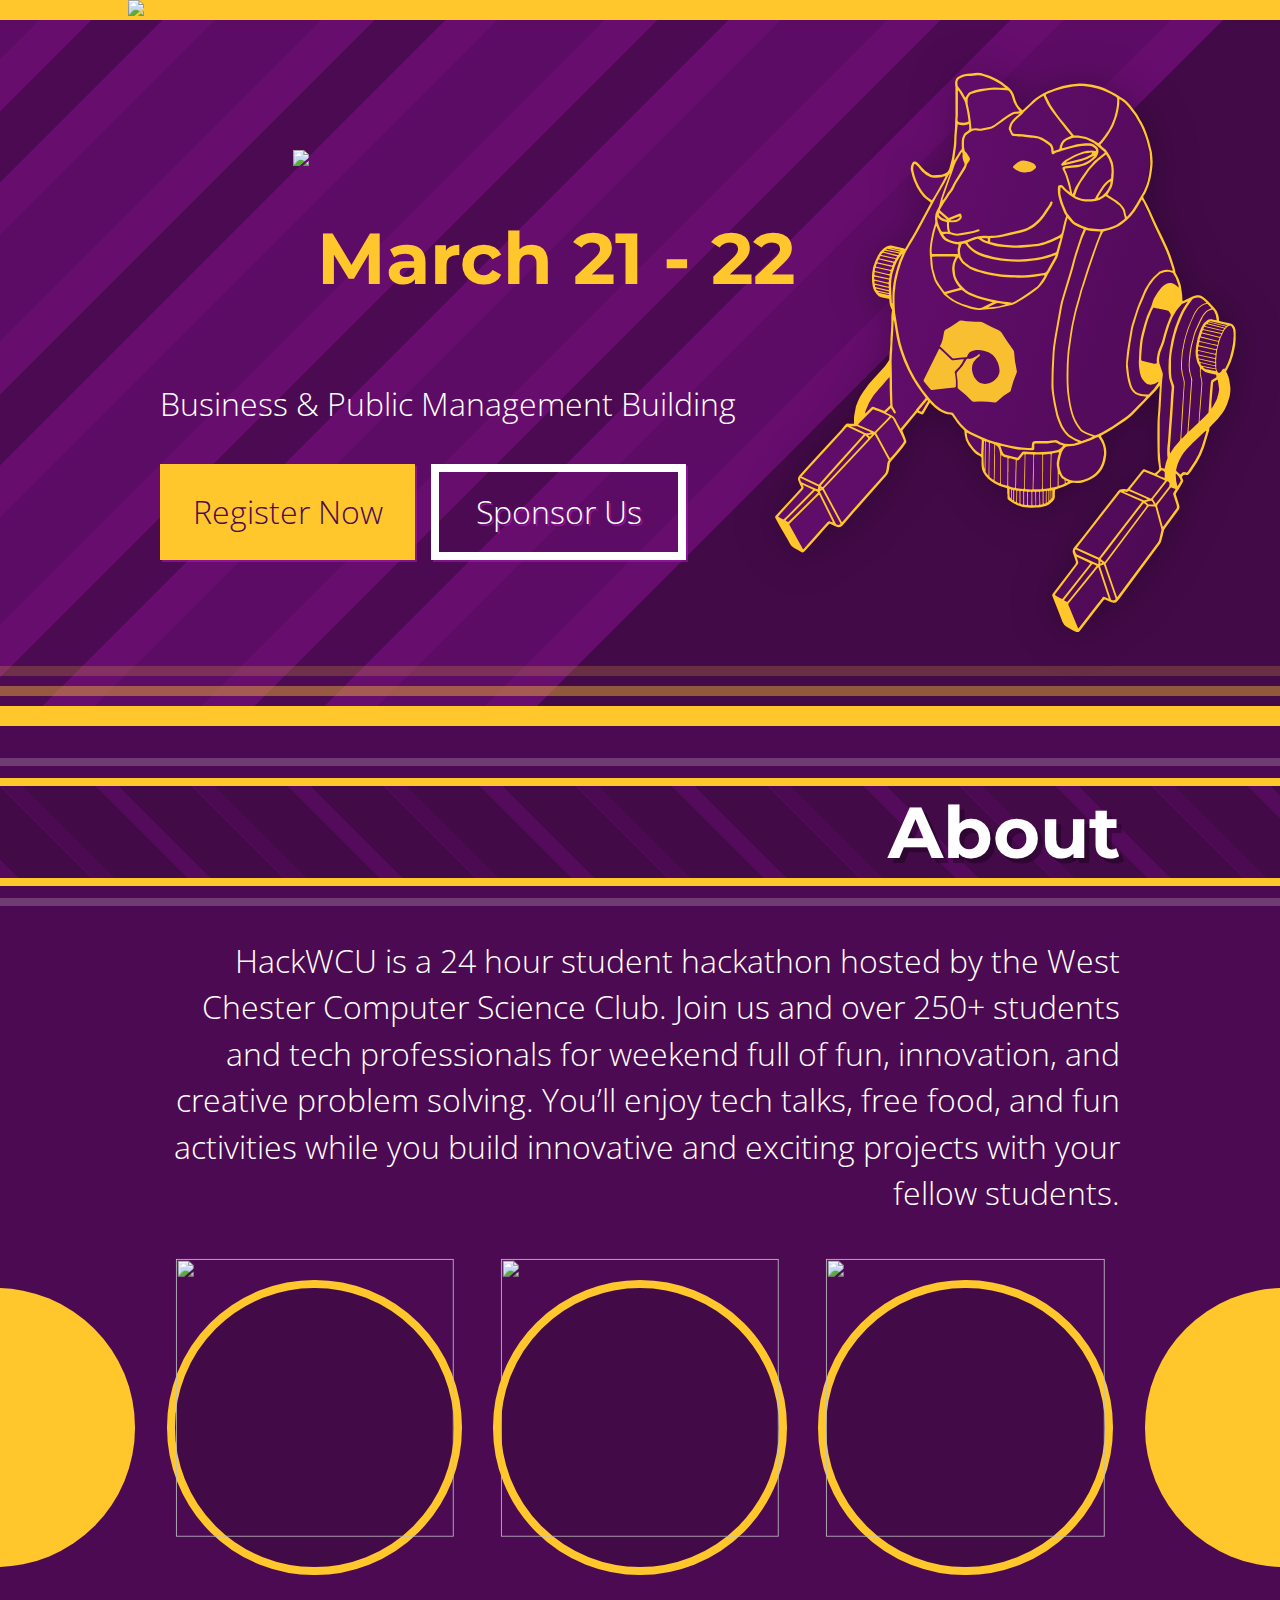
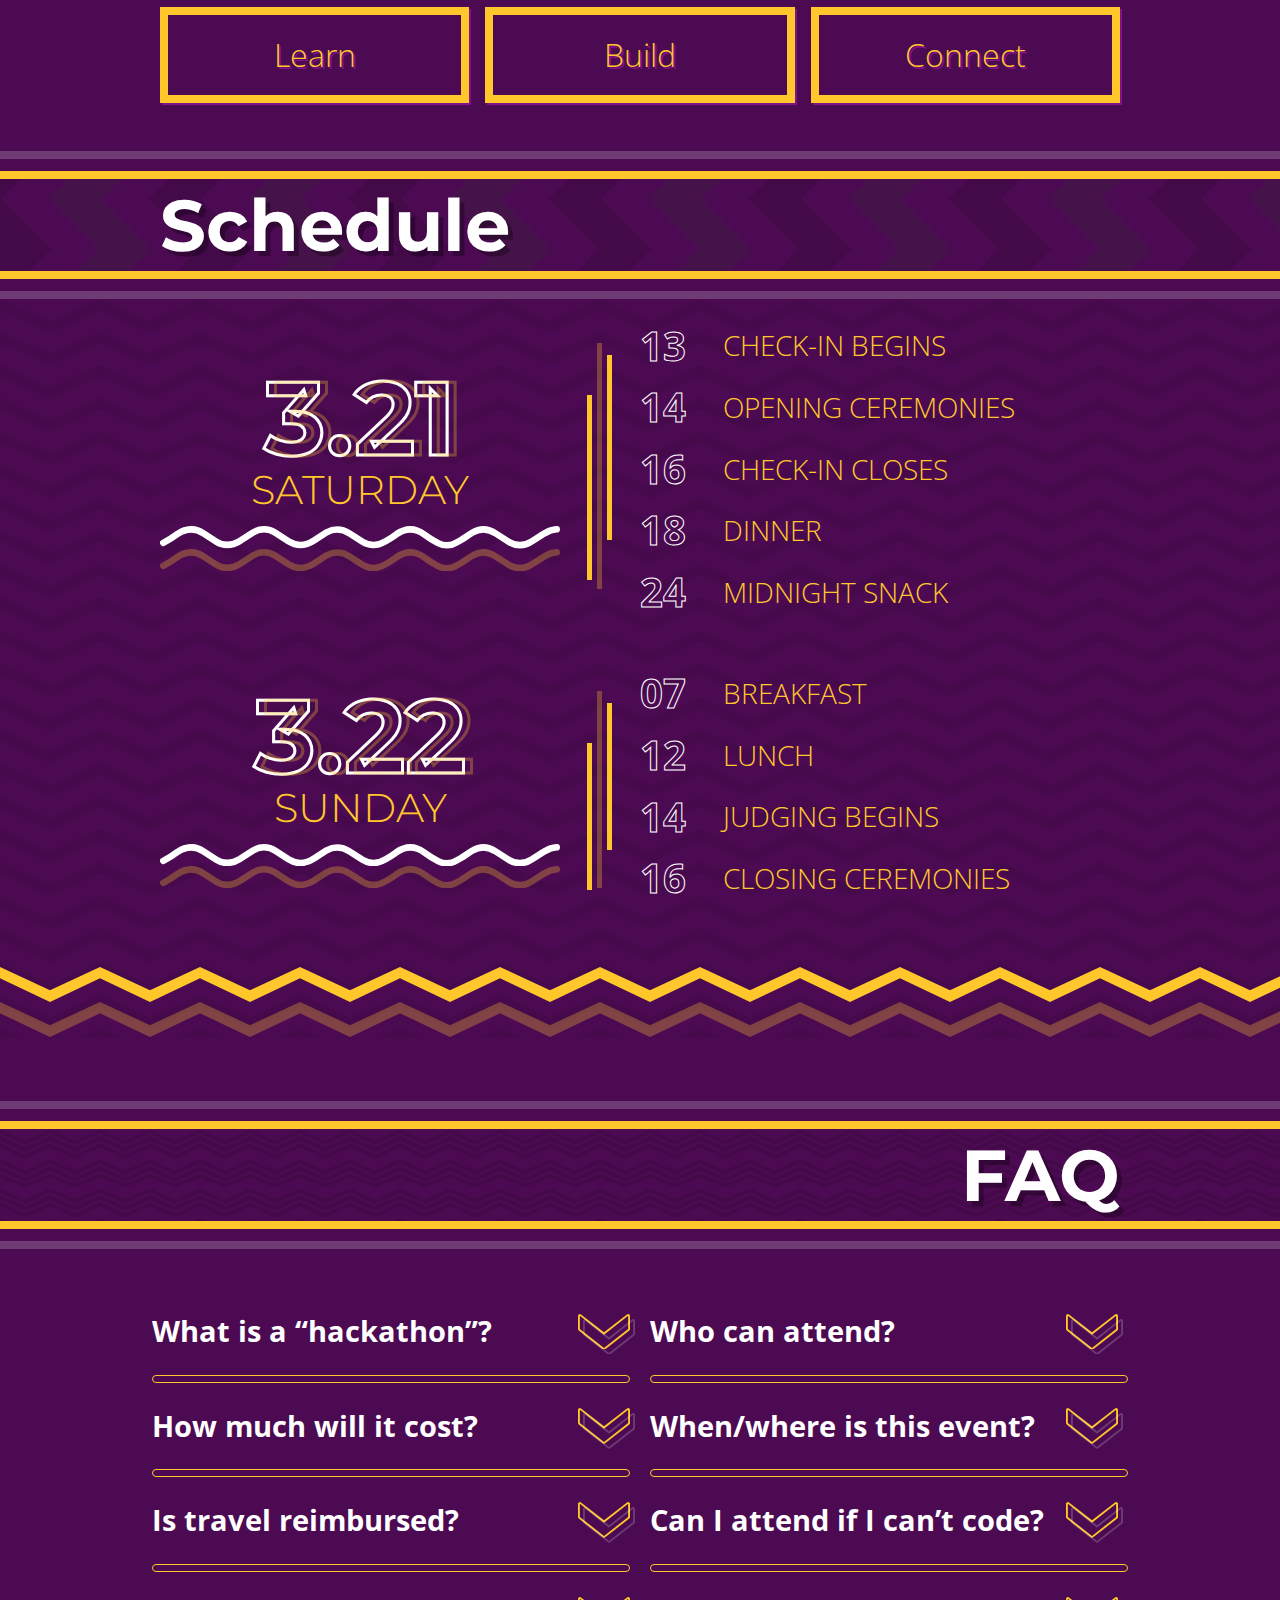
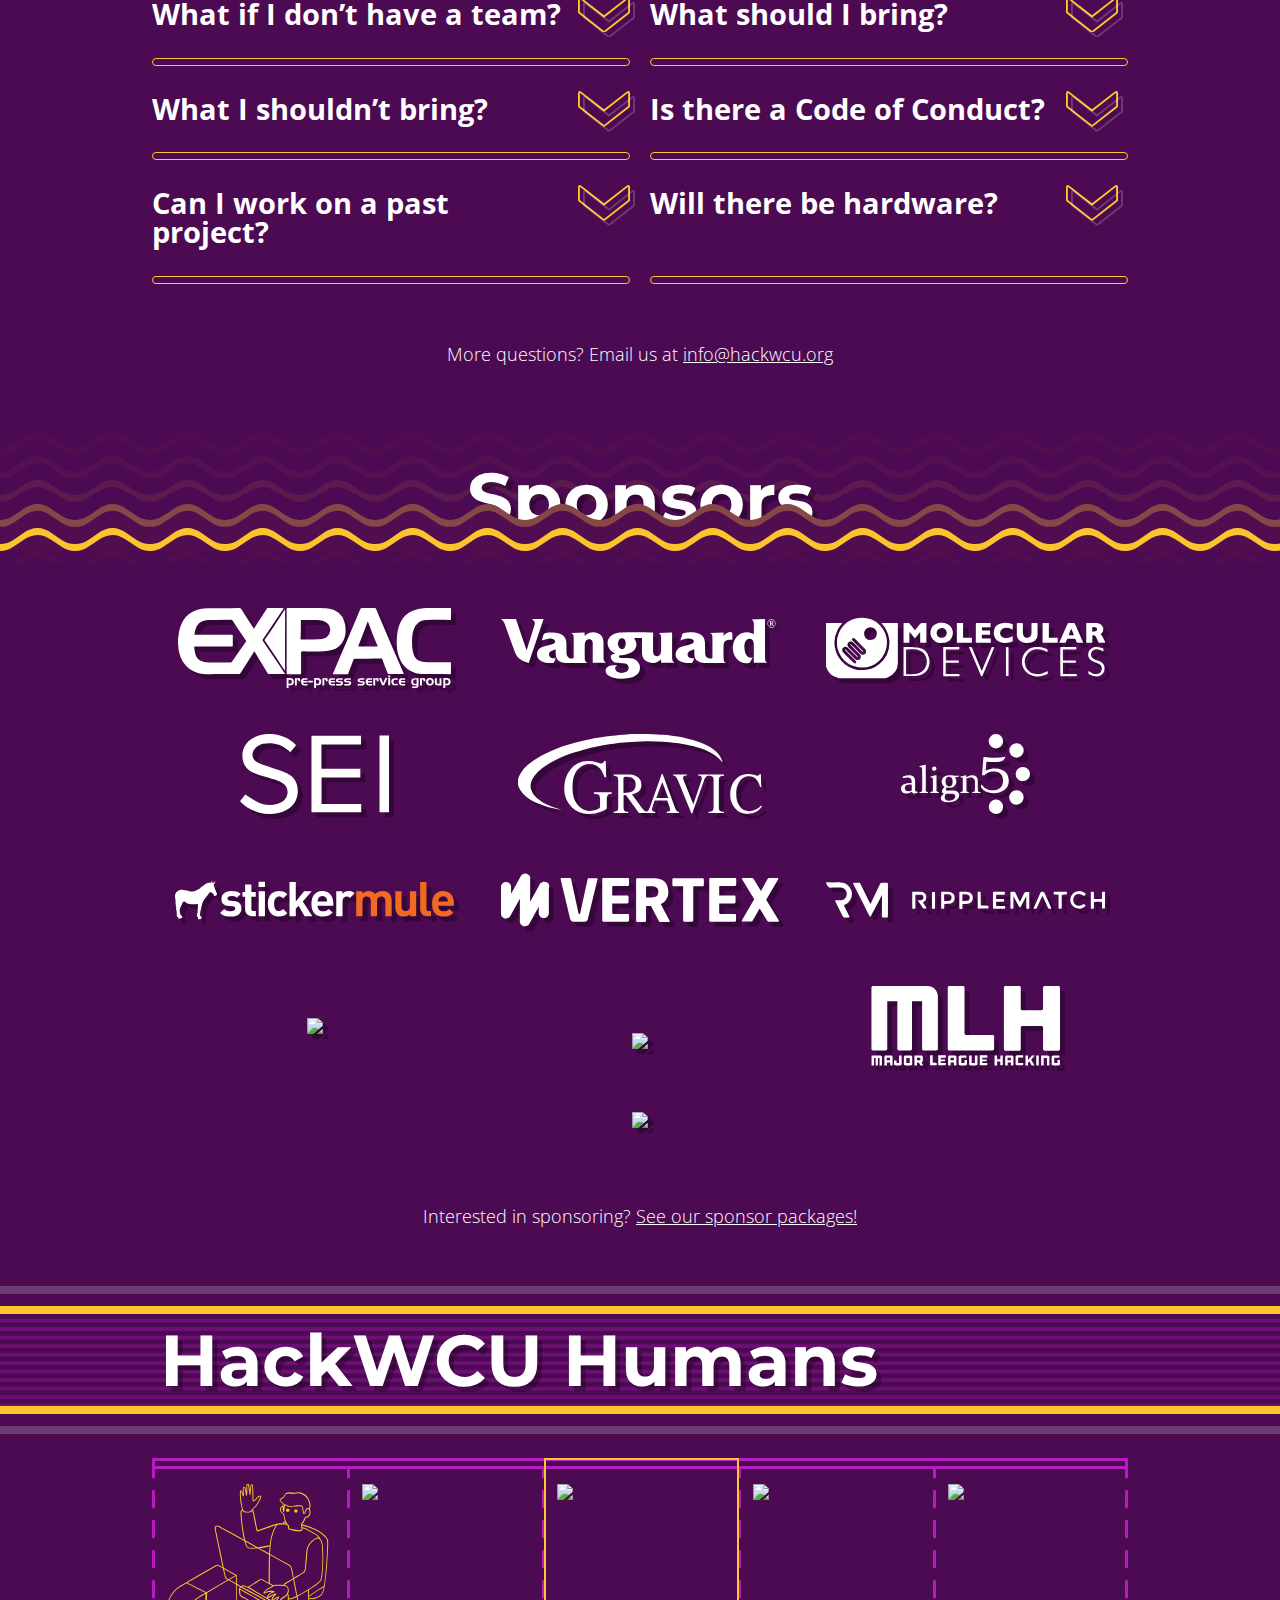
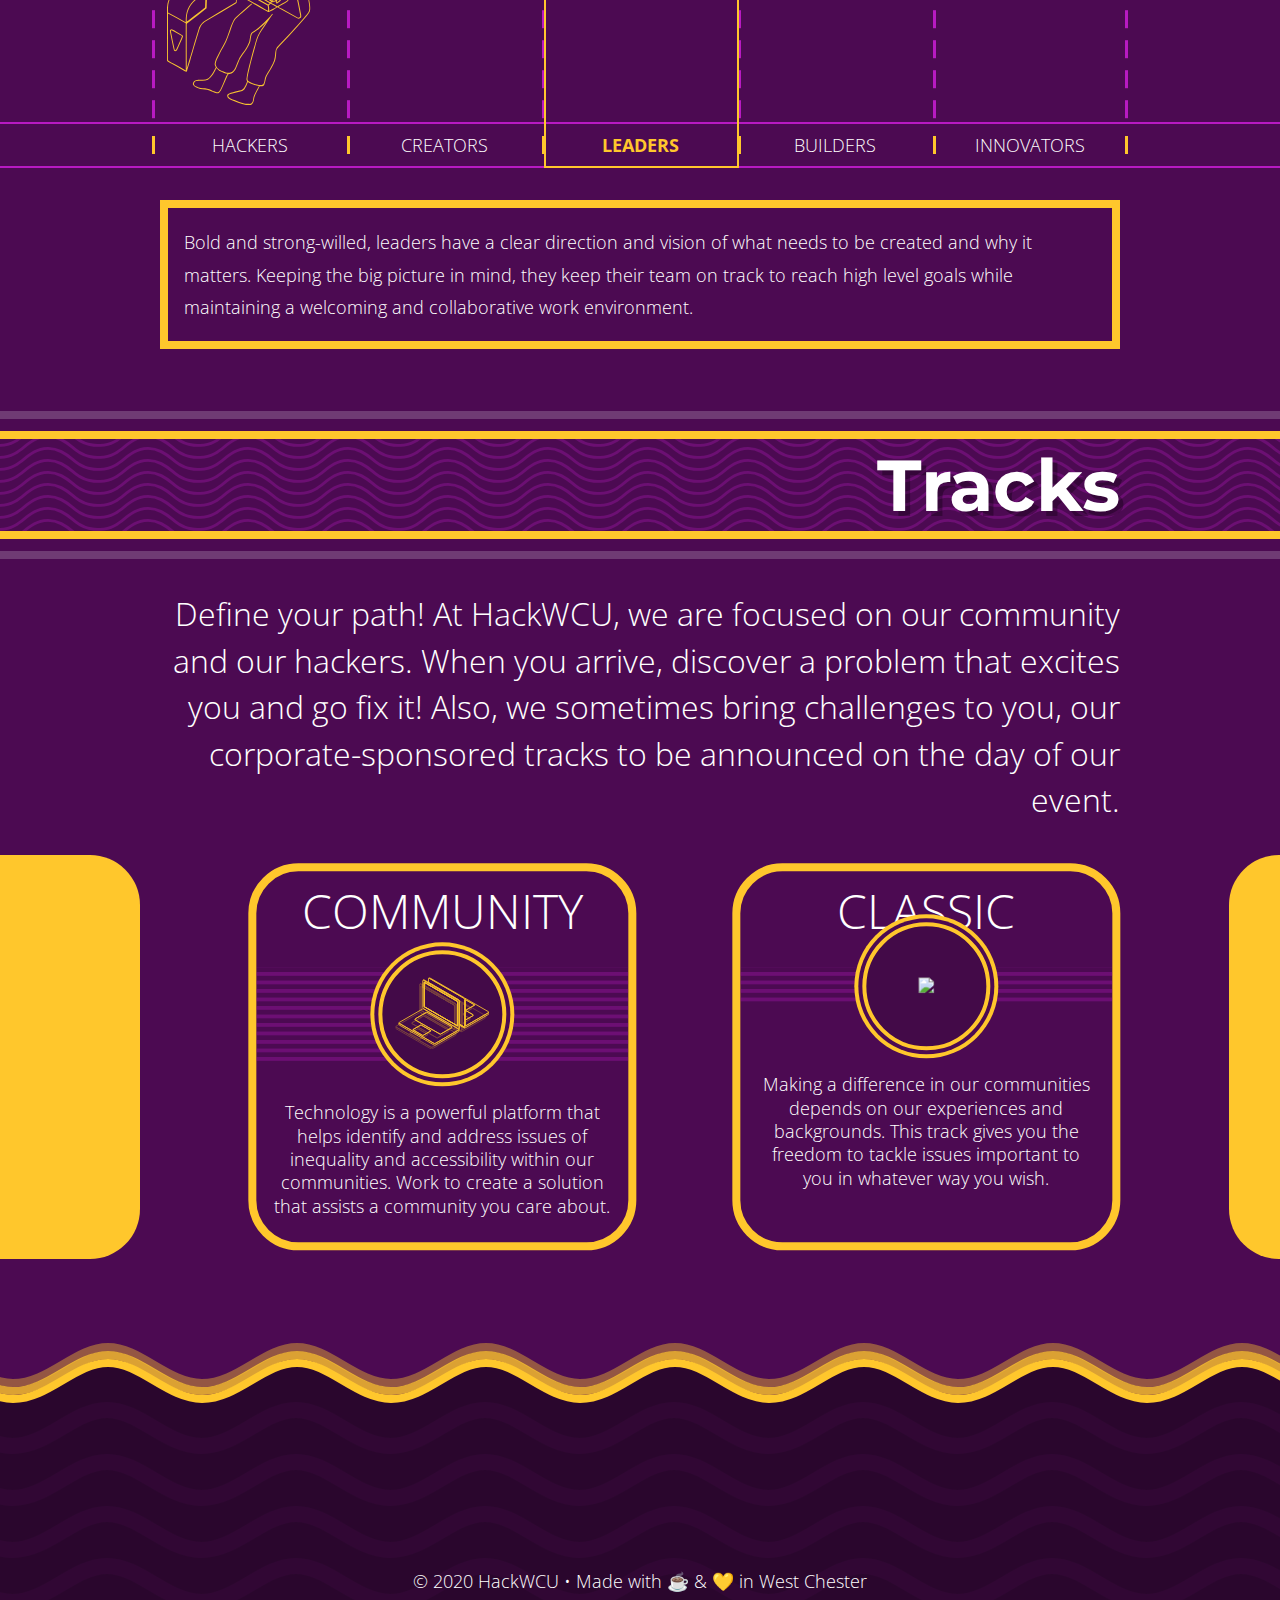
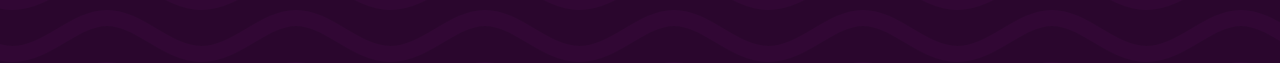
==== commit d966c3f7: "Updates" ====
--- a/index.html
+++ b/index.html
@@ -1,4 +1,4 @@
 <!DOCTYPE html><html lang="en"><head><script async="" src="https://www.googletagmanager.com/gtag/js?id=UA-156801252-1"></script><script>window.dataLayer = window.dataLayer || [];
 function gtag(){dataLayer.push(arguments);}
 gtag('js', new Date());
-gtag('config', 'UA-156801252-1');</script><meta charset="UTF-8"><meta name="viewport" content="width=device-width, initial-scale=1.0"><meta http-equiv="X-UA-Compatible" content="ie=edge"><title>HackWCU 2.0 | March 21</title><meta name="description" content="24-hour student hackathon hosted by West Chester University. Join over 250 students and tech professionals for a weekend full of fun, innovation, and creativity."><meta name="robots" content="follow, index"><meta property="og:title" content="HackWCU 2.0 | March 21"><meta property="og:type" content="website"><meta property="og:image" content="http://hackwcu.org/preview/backdrop-1200x624.jpg"><meta property="og:description" content="24-hour student hackathon hosted by West Chester University. Join over 250 students and tech professionals for a weekend full of fun, innovation, and creativity."><meta property="og:url" content="https://hackwcu.org"><meta name="twitter:card" content="summary_large_image"><meta name="twitter:url" content="https://hackwcu.org"><meta name="twitter:title" content="HackWCU 2.0 - March 21"><meta name="twitter:description" content="24-hour student hackathon hosted by West Chester University. Join over 250 students and hackers for a weekend full of fun, innovation, and creativity."><meta name="twitter:image" content="http://hackwcu.org/preview/backdrop-1200x624.jpg"><link rel="apple-touch-icon" sizes="180x180" href="/preview/apple-touch-icon.png"><link rel="icon" type="image/png" sizes="32x32" href="/preview/favicon-32x32.png"><link rel="icon" type="image/png" sizes="16x16" href="/preview/favicon-16x16.png"><link rel="manifest" href="/preview/site.webmanifest"><link rel="mask-icon" href="/preview/safari-pinned-tab.svg" color="#963d97"><meta name="msapplication-TileColor" content="#603cba"><meta name="theme-color" content="#ffffff"><meta name="msapplication-config" content="/preview/browserconfig.xml"><meta name="apple-mobile-web-app-title" content="HackWCU"><link href="/styles/0.499e1901.css" rel="stylesheet"></head><body><img class="md-hidden" id="banner" src="/images/mlh-trust-badge.4a9ccccc.svg"><header><div class="container"><div class="grid-middle"><div class="col-8_sm-12 grid" data-push-right="off-1"><img id="logo" src="/images/logo.df89a33e.svg"><a href="http://www.google.com/calendar/event?action=TEMPLATE&amp;dates=20200321T060000Z%2F20200322T090000Z&amp;text=HackWCU%202.0&amp;location=50%20Sharpless%20St%2C%20West%20Chester%2C%20PA%2019383&amp;details=Building%3A%2050%20Sharpless%20St%2C%20West%20Chester%2C%20PA%2019383%0AWebsite%3A%20hackwcu.org" target="_blank"><h3 class="col-12 text-center-sm" id="date">March 21 - 22</h3></a><p class="col-12 text-center-sm" id="descriptor">Business &amp; Public Management Building</p><div class="grid col-10_sm-12"><div class="col-6_xs-12"><a class="btn" href="https://dashboard.hackwcu.org/signup">Register Now</a></div><div class="col-6_xs-12"><a class="btn outline light" href="/files/hackwcu_sponsor_packages_2020.pdf" target="_blank">Sponsor Us</a></div></div></div><div class="col-3 sm-hidden"><div class="rambot scale"><div class="rambot translate"><div class="rambot rotate"><img id="rambot" src="/images/rambot.933e6591.svg"><div class="fire"><div class="flames"><div class="flame"></div><div class="flame"></div><div class="flame"></div><div class="flame"></div></div></div></div></div></div></div></div></div></header><section id="about"><div class="title-wrapper"><a href="#about"><h2 style="text-align:right;">About</h2></a><div class="background diagonal-repeating-background"></div></div><div class="container"><p>HackWCU is a 24 hour student hackathon hosted by the West Chester Computer Science Club. Join us and over 250+ students and tech professionals for weekend full of fun, innovation, and creative problem solving. You’ll enjoy tech talks, free food, and fun activities while you build innovative and exciting projects with your fellow students.</p><div class="grid sm-hidden" id="circles"><div class="col-4_xs-12"><div class="circle"><img src="/images/learn.bd219c7c.svg"><div class="circle xs-hidden fill left"><div class="circle fill left"><div class="circle fill left"><div class="circle fill left"></div></div></div></div></div><button class="outline">Learn</button></div><div class="col-4_xs-12"><div class="circle"><img src="/images/build.c479841f.svg"></div><button class="outline">Build</button></div><div class="col-4_xs-12"><div class="circle"><img src="/images/connect.282e739c.svg"><div class="circle xs-hidden fill right"><div class="circle fill right"><div class="circle fill right"><div class="circle fill right"></div></div></div></div></div><button class="outline">Connect</button></div></div></div></section><section id="schedule"><div class="title-wrapper"><a href="#schedule"><h2 style="text-align:left;">Schedule</h2></a><div class="background zig-zag-background"></div></div><div class="wrapper"><div class="container"><div class="grid schedule-group"><div class="col-5_sm-12 grid-center-middle"><div class="col-12 dates"><p class="date">3.21</p><p class="date shadow">3.21</p></div><p class="col-12 day">Saturday</p><svg class="underline primary" viewbox="0 0 183.1 10.2"><path d="M1.5 7.7a46.7 46.7 0 0 0 6.7-4.2C12.1 1 16 .8 19.8 3.3l6 3.9C29.5 9.5 33 9 36.7 6.8l5.7-3.7a9.4 9.4 0 0 1 10.4 0l6 3.9c4 2.5 7.9 2.1 11.7-.4l5.8-3.7c3.7-2 7.1-1.6 10.5.5l5.9 3.8c3.6 2.2 7.1 1.9 10.6-.2 1.7-1 3.3-2 4.9-3.2 4.3-3 8.5-3 12.7 0a47.9 47.9 0 0 0 6.4 4 8.9 8.9 0 0 0 8.7-.4c2.4-1.3 4.6-2.9 6.9-4.3 3.7-2.2 7.3-2 10.9.4l5.8 3.7a9.3 9.3 0 0 0 10.3 0c2.2-1.3 4.3-2.8 6.5-4a10.2 10.2 0 0 1 5.2-1.7"></path></svg><svg class="underline secondary" viewbox="0 0 183.1 10.2"><path d="M1.5 7.7a46.7 46.7 0 0 0 6.7-4.2C12.1 1 16 .8 19.8 3.3l6 3.9C29.5 9.5 33 9 36.7 6.8l5.7-3.7a9.4 9.4 0 0 1 10.4 0l6 3.9c4 2.5 7.9 2.1 11.7-.4l5.8-3.7c3.7-2 7.1-1.6 10.5.5l5.9 3.8c3.6 2.2 7.1 1.9 10.6-.2 1.7-1 3.3-2 4.9-3.2 4.3-3 8.5-3 12.7 0a47.9 47.9 0 0 0 6.4 4 8.9 8.9 0 0 0 8.7-.4c2.4-1.3 4.6-2.9 6.9-4.3 3.7-2.2 7.3-2 10.9.4l5.8 3.7a9.3 9.3 0 0 0 10.3 0c2.2-1.3 4.3-2.8 6.5-4a10.2 10.2 0 0 1 5.2-1.7"></path></svg></div><div class="col-1 grid-center sm-hidden"><div class="bar" style="height:60%;margin:100% 0;"></div><div class="bar" style="opacity:0.3;height:80%;margin:35% 5px;"></div><div class="bar" style="height:60%;margin:50% 0;"></div></div><div class="col-6_sm-12 grid-middle-center"><p class="col-2 time" data-push-left="off-0_sm-1_xs-0">13</p><p class="col-10_sm-9_xs_10 event">Check-in Begins</p><p class="col-2 time" data-push-left="off-0_sm-1_xs-0">14</p><p class="col-10_sm-9_xs_10 event">Opening Ceremonies</p><p class="col-2 time" data-push-left="off-0_sm-1_xs-0">16</p><p class="col-10_sm-9_xs_10 event">Check-in Closes</p><p class="col-2 time" data-push-left="off-0_sm-1_xs-0">18</p><p class="col-10_sm-9_xs_10 event">Dinner</p><p class="col-2 time" data-push-left="off-0_sm-1_xs-0">24</p><p class="col-10_sm-9_xs_10 event">Midnight Snack</p></div></div><div class="grid schedule-group"><div class="col-5_sm-12 grid-center-middle"><div class="col-12 dates"><p class="date">3.22</p><p class="date shadow">3.22</p></div><p class="col-12 day">Sunday</p><svg class="underline primary" viewbox="0 0 183.1 10.2"><path d="M1.5 7.7a46.7 46.7 0 0 0 6.7-4.2C12.1 1 16 .8 19.8 3.3l6 3.9C29.5 9.5 33 9 36.7 6.8l5.7-3.7a9.4 9.4 0 0 1 10.4 0l6 3.9c4 2.5 7.9 2.1 11.7-.4l5.8-3.7c3.7-2 7.1-1.6 10.5.5l5.9 3.8c3.6 2.2 7.1 1.9 10.6-.2 1.7-1 3.3-2 4.9-3.2 4.3-3 8.5-3 12.7 0a47.9 47.9 0 0 0 6.4 4 8.9 8.9 0 0 0 8.7-.4c2.4-1.3 4.6-2.9 6.9-4.3 3.7-2.2 7.3-2 10.9.4l5.8 3.7a9.3 9.3 0 0 0 10.3 0c2.2-1.3 4.3-2.8 6.5-4a10.2 10.2 0 0 1 5.2-1.7"></path></svg><svg class="underline secondary" viewbox="0 0 183.1 10.2"><path d="M1.5 7.7a46.7 46.7 0 0 0 6.7-4.2C12.1 1 16 .8 19.8 3.3l6 3.9C29.5 9.5 33 9 36.7 6.8l5.7-3.7a9.4 9.4 0 0 1 10.4 0l6 3.9c4 2.5 7.9 2.1 11.7-.4l5.8-3.7c3.7-2 7.1-1.6 10.5.5l5.9 3.8c3.6 2.2 7.1 1.9 10.6-.2 1.7-1 3.3-2 4.9-3.2 4.3-3 8.5-3 12.7 0a47.9 47.9 0 0 0 6.4 4 8.9 8.9 0 0 0 8.7-.4c2.4-1.3 4.6-2.9 6.9-4.3 3.7-2.2 7.3-2 10.9.4l5.8 3.7a9.3 9.3 0 0 0 10.3 0c2.2-1.3 4.3-2.8 6.5-4a10.2 10.2 0 0 1 5.2-1.7"></path></svg></div><div class="col-1 grid-center sm-hidden"><div class="bar" style="height:60%;margin:100% 0;"></div><div class="bar" style="opacity:0.3;height:80%;margin:35% 5px;"></div><div class="bar" style="height:60%;margin:50% 0;"></div></div><div class="col-6_sm-12 grid-middle-center"><p class="col-2 time" data-push-left="off-0_sm-1_xs-0">07</p><p class="col-10_sm-9_xs_10 event">Breakfast</p><p class="col-2 time" data-push-left="off-0_sm-1_xs-0">12</p><p class="col-10_sm-9_xs_10 event">Lunch</p><p class="col-2 time" data-push-left="off-0_sm-1_xs-0">14</p><p class="col-10_sm-9_xs_10 event">Judging Begins</p><p class="col-2 time" data-push-left="off-0_sm-1_xs-0">16</p><p class="col-10_sm-9_xs_10 event">Closing Ceremonies</p></div></div></div></div></section><section id="faq"><div class="title-wrapper"><a href="#faq"><h2 style="text-align:right;">FAQ</h2></a><div class="background triple-zig-zag-background"></div></div><div class="container"><ul class="grid-spaceAround"><li class="col-6_sm-12"><input type="checkbox" checked=""><h4>What is a “hackathon”?</h4><div class="arrow"><svg class="top" xmlns="http://www.w3.org/2000/svg" viewbox="0 0 21.54 14.81"><path d="M20.77.77v5.46l-10 7.82-10-7.82V.77l10 7.81 10-7.81m0-.77a.78.78 0 00-.47.16l-9.53 7.45L1.24.16A.81.81 0 00.77 0a.81.81 0 00-.34.08.78.78 0 00-.43.69v5.46a.77.77 0 00.3.61l10 7.81a.77.77 0 00.48.16h.12a.77.77 0 00.36-.16l10-7.81a.77.77 0 00.3-.61V.77a.78.78 0 00-.43-.69.84.84 0 00-.36-.08z"></path></svg><svg class="bottom" xmlns="http://www.w3.org/2000/svg" viewbox="0 0 21.54 14.81"><path d="M20.77.77v5.46l-10 7.82-10-7.82V.77l10 7.81 10-7.81m0-.77a.78.78 0 00-.47.16l-9.53 7.45L1.24.16A.81.81 0 00.77 0a.81.81 0 00-.34.08.78.78 0 00-.43.69v5.46a.77.77 0 00.3.61l10 7.81a.77.77 0 00.48.16h.12a.77.77 0 00.36-.16l10-7.81a.77.77 0 00.3-.61V.77a.78.78 0 00-.43-.69.84.84 0 00-.36-.08z"></path></svg></div><p>Think of a hackathon as an invention marathon. Over the span of 1-2 days, these events bring together student programmers, designers, and more to learn, build, and share cool new technology applications. Many universities host these events annually, providing a venue for students from different schools and backgrounds to work in teams to build these platforms from scratch.</p></li><li class="col-6_sm-12"><input type="checkbox" checked=""><h4>Who can attend?</h4><div class="arrow"><svg class="top" xmlns="http://www.w3.org/2000/svg" viewbox="0 0 21.54 14.81"><path d="M20.77.77v5.46l-10 7.82-10-7.82V.77l10 7.81 10-7.81m0-.77a.78.78 0 00-.47.16l-9.53 7.45L1.24.16A.81.81 0 00.77 0a.81.81 0 00-.34.08.78.78 0 00-.43.69v5.46a.77.77 0 00.3.61l10 7.81a.77.77 0 00.48.16h.12a.77.77 0 00.36-.16l10-7.81a.77.77 0 00.3-.61V.77a.78.78 0 00-.43-.69.84.84 0 00-.36-.08z"></path></svg><svg class="bottom" xmlns="http://www.w3.org/2000/svg" viewbox="0 0 21.54 14.81"><path d="M20.77.77v5.46l-10 7.82-10-7.82V.77l10 7.81 10-7.81m0-.77a.78.78 0 00-.47.16l-9.53 7.45L1.24.16A.81.81 0 00.77 0a.81.81 0 00-.34.08.78.78 0 00-.43.69v5.46a.77.77 0 00.3.61l10 7.81a.77.77 0 00.48.16h.12a.77.77 0 00.36-.16l10-7.81a.77.77 0 00.3-.61V.77a.78.78 0 00-.43-.69.84.84 0 00-.36-.08z"></path></svg></div><p>Any student above the age of 18 is welcome to attend HackWCU. If you have graduated in the last 12 months, you are still eligible to participate. After that, there’s plenty of non-student/highschool hackathons that exist for you to consider attending. Future events will work to permit highschoolers of any age.</p></li><li class="col-6_sm-12"><input type="checkbox" checked=""><h4>How much will it cost?</h4><div class="arrow"><svg class="top" xmlns="http://www.w3.org/2000/svg" viewbox="0 0 21.54 14.81"><path d="M20.77.77v5.46l-10 7.82-10-7.82V.77l10 7.81 10-7.81m0-.77a.78.78 0 00-.47.16l-9.53 7.45L1.24.16A.81.81 0 00.77 0a.81.81 0 00-.34.08.78.78 0 00-.43.69v5.46a.77.77 0 00.3.61l10 7.81a.77.77 0 00.48.16h.12a.77.77 0 00.36-.16l10-7.81a.77.77 0 00.3-.61V.77a.78.78 0 00-.43-.69.84.84 0 00-.36-.08z"></path></svg><svg class="bottom" xmlns="http://www.w3.org/2000/svg" viewbox="0 0 21.54 14.81"><path d="M20.77.77v5.46l-10 7.82-10-7.82V.77l10 7.81 10-7.81m0-.77a.78.78 0 00-.47.16l-9.53 7.45L1.24.16A.81.81 0 00.77 0a.81.81 0 00-.34.08.78.78 0 00-.43.69v5.46a.77.77 0 00.3.61l10 7.81a.77.77 0 00.48.16h.12a.77.77 0 00.36-.16l10-7.81a.77.77 0 00.3-.61V.77a.78.78 0 00-.43-.69.84.84 0 00-.36-.08z"></path></svg></div><p>HackWCU is a completely free event <strong>registration required!</strong> Food, drinks, and awesome swag are completely free of charge!</p></li><li class="col-6_sm-12"><input type="checkbox" checked=""><h4>When/where is this event?</h4><div class="arrow"><svg class="top" xmlns="http://www.w3.org/2000/svg" viewbox="0 0 21.54 14.81"><path d="M20.77.77v5.46l-10 7.82-10-7.82V.77l10 7.81 10-7.81m0-.77a.78.78 0 00-.47.16l-9.53 7.45L1.24.16A.81.81 0 00.77 0a.81.81 0 00-.34.08.78.78 0 00-.43.69v5.46a.77.77 0 00.3.61l10 7.81a.77.77 0 00.48.16h.12a.77.77 0 00.36-.16l10-7.81a.77.77 0 00.3-.61V.77a.78.78 0 00-.43-.69.84.84 0 00-.36-.08z"></path></svg><svg class="bottom" xmlns="http://www.w3.org/2000/svg" viewbox="0 0 21.54 14.81"><path d="M20.77.77v5.46l-10 7.82-10-7.82V.77l10 7.81 10-7.81m0-.77a.78.78 0 00-.47.16l-9.53 7.45L1.24.16A.81.81 0 00.77 0a.81.81 0 00-.34.08.78.78 0 00-.43.69v5.46a.77.77 0 00.3.61l10 7.81a.77.77 0 00.48.16h.12a.77.77 0 00.36-.16l10-7.81a.77.77 0 00.3-.61V.77a.78.78 0 00-.43-.69.84.84 0 00-.36-.08z"></path></svg></div><p>Saturday March 21<sup>th</sup> to Sunday March 22<sup>st</sup> , 2020 in the <a href="https://goo.gl/maps/4iLyFn7rrp12" target="_blank">Business and Public Management Center</a></p></li><li class="col-6_sm-12"><input type="checkbox" checked=""><h4>Is travel reimbursed?</h4><div class="arrow"><svg class="top" xmlns="http://www.w3.org/2000/svg" viewbox="0 0 21.54 14.81"><path d="M20.77.77v5.46l-10 7.82-10-7.82V.77l10 7.81 10-7.81m0-.77a.78.78 0 00-.47.16l-9.53 7.45L1.24.16A.81.81 0 00.77 0a.81.81 0 00-.34.08.78.78 0 00-.43.69v5.46a.77.77 0 00.3.61l10 7.81a.77.77 0 00.48.16h.12a.77.77 0 00.36-.16l10-7.81a.77.77 0 00.3-.61V.77a.78.78 0 00-.43-.69.84.84 0 00-.36-.08z"></path></svg><svg class="bottom" xmlns="http://www.w3.org/2000/svg" viewbox="0 0 21.54 14.81"><path d="M20.77.77v5.46l-10 7.82-10-7.82V.77l10 7.81 10-7.81m0-.77a.78.78 0 00-.47.16l-9.53 7.45L1.24.16A.81.81 0 00.77 0a.81.81 0 00-.34.08.78.78 0 00-.43.69v5.46a.77.77 0 00.3.61l10 7.81a.77.77 0 00.48.16h.12a.77.77 0 00.36-.16l10-7.81a.77.77 0 00.3-.61V.77a.78.78 0 00-.43-.69.84.84 0 00-.36-.08z"></path></svg></div><p>Unfortunately, we will not be offering any form of travel reimbursements for this event.</p></li><li class="col-6_sm-12"><input type="checkbox" checked=""><h4>Can I attend if I can’t code?</h4><div class="arrow"><svg class="top" xmlns="http://www.w3.org/2000/svg" viewbox="0 0 21.54 14.81"><path d="M20.77.77v5.46l-10 7.82-10-7.82V.77l10 7.81 10-7.81m0-.77a.78.78 0 00-.47.16l-9.53 7.45L1.24.16A.81.81 0 00.77 0a.81.81 0 00-.34.08.78.78 0 00-.43.69v5.46a.77.77 0 00.3.61l10 7.81a.77.77 0 00.48.16h.12a.77.77 0 00.36-.16l10-7.81a.77.77 0 00.3-.61V.77a.78.78 0 00-.43-.69.84.84 0 00-.36-.08z"></path></svg><svg class="bottom" xmlns="http://www.w3.org/2000/svg" viewbox="0 0 21.54 14.81"><path d="M20.77.77v5.46l-10 7.82-10-7.82V.77l10 7.81 10-7.81m0-.77a.78.78 0 00-.47.16l-9.53 7.45L1.24.16A.81.81 0 00.77 0a.81.81 0 00-.34.08.78.78 0 00-.43.69v5.46a.77.77 0 00.3.61l10 7.81a.77.77 0 00.48.16h.12a.77.77 0 00.36-.16l10-7.81a.77.77 0 00.3-.61V.77a.78.78 0 00-.43-.69.84.84 0 00-.36-.08z"></path></svg></div><p>We will have intro to coding workshops and much more. Mentors will also be available to help you learn and build something cool!</p></li><li class="col-6_sm-12"><input type="checkbox" checked=""><h4>What if I don’t have a team?</h4><div class="arrow"><svg class="top" xmlns="http://www.w3.org/2000/svg" viewbox="0 0 21.54 14.81"><path d="M20.77.77v5.46l-10 7.82-10-7.82V.77l10 7.81 10-7.81m0-.77a.78.78 0 00-.47.16l-9.53 7.45L1.24.16A.81.81 0 00.77 0a.81.81 0 00-.34.08.78.78 0 00-.43.69v5.46a.77.77 0 00.3.61l10 7.81a.77.77 0 00.48.16h.12a.77.77 0 00.36-.16l10-7.81a.77.77 0 00.3-.61V.77a.78.78 0 00-.43-.69.84.84 0 00-.36-.08z"></path></svg><svg class="bottom" xmlns="http://www.w3.org/2000/svg" viewbox="0 0 21.54 14.81"><path d="M20.77.77v5.46l-10 7.82-10-7.82V.77l10 7.81 10-7.81m0-.77a.78.78 0 00-.47.16l-9.53 7.45L1.24.16A.81.81 0 00.77 0a.81.81 0 00-.34.08.78.78 0 00-.43.69v5.46a.77.77 0 00.3.61l10 7.81a.77.77 0 00.48.16h.12a.77.77 0 00.36-.16l10-7.81a.77.77 0 00.3-.61V.77a.78.78 0 00-.43-.69.84.84 0 00-.36-.08z"></path></svg></div><p>You could build something by yourself, or you could join one of our team-formation sessions to find people you want to work with. There will be a lot of others in your situation, and we’ll help with that.</p></li><li class="col-6_sm-12"><input type="checkbox" checked=""><h4>What should I bring?</h4><div class="arrow"><svg class="top" xmlns="http://www.w3.org/2000/svg" viewbox="0 0 21.54 14.81"><path d="M20.77.77v5.46l-10 7.82-10-7.82V.77l10 7.81 10-7.81m0-.77a.78.78 0 00-.47.16l-9.53 7.45L1.24.16A.81.81 0 00.77 0a.81.81 0 00-.34.08.78.78 0 00-.43.69v5.46a.77.77 0 00.3.61l10 7.81a.77.77 0 00.48.16h.12a.77.77 0 00.36-.16l10-7.81a.77.77 0 00.3-.61V.77a.78.78 0 00-.43-.69.84.84 0 00-.36-.08z"></path></svg><svg class="bottom" xmlns="http://www.w3.org/2000/svg" viewbox="0 0 21.54 14.81"><path d="M20.77.77v5.46l-10 7.82-10-7.82V.77l10 7.81 10-7.81m0-.77a.78.78 0 00-.47.16l-9.53 7.45L1.24.16A.81.81 0 00.77 0a.81.81 0 00-.34.08.78.78 0 00-.43.69v5.46a.77.77 0 00.3.61l10 7.81a.77.77 0 00.48.16h.12a.77.77 0 00.36-.16l10-7.81a.77.77 0 00.3-.61V.77a.78.78 0 00-.43-.69.84.84 0 00-.36-.08z"></path></svg></div><p>You should bring some form of identification (driver’s license, school ID card, etc.), laptops, phones, chargers, anything you need to hack with. We also recommend that you a pillow, a sleeping bag or blanket, and toiletries.</p></li><li class="col-6_sm-12"><input type="checkbox" checked=""><h4>What I shouldn’t bring?</h4><div class="arrow"><svg class="top" xmlns="http://www.w3.org/2000/svg" viewbox="0 0 21.54 14.81"><path d="M20.77.77v5.46l-10 7.82-10-7.82V.77l10 7.81 10-7.81m0-.77a.78.78 0 00-.47.16l-9.53 7.45L1.24.16A.81.81 0 00.77 0a.81.81 0 00-.34.08.78.78 0 00-.43.69v5.46a.77.77 0 00.3.61l10 7.81a.77.77 0 00.48.16h.12a.77.77 0 00.36-.16l10-7.81a.77.77 0 00.3-.61V.77a.78.78 0 00-.43-.69.84.84 0 00-.36-.08z"></path></svg><svg class="bottom" xmlns="http://www.w3.org/2000/svg" viewbox="0 0 21.54 14.81"><path d="M20.77.77v5.46l-10 7.82-10-7.82V.77l10 7.81 10-7.81m0-.77a.78.78 0 00-.47.16l-9.53 7.45L1.24.16A.81.81 0 00.77 0a.81.81 0 00-.34.08.78.78 0 00-.43.69v5.46a.77.77 0 00.3.61l10 7.81a.77.77 0 00.48.16h.12a.77.77 0 00.36-.16l10-7.81a.77.77 0 00.3-.61V.77a.78.78 0 00-.43-.69.84.84 0 00-.36-.08z"></path></svg></div><p>Please do not bring any power tools, weapons, drugs, or alcohol. Any participant found to be in possession of anything dangerous or illegal will be disqualified from the competition and will have to leave.</p></li><li class="col-6_sm-12"><input type="checkbox" checked=""><h4>Is there a Code of Conduct?</h4><div class="arrow"><svg class="top" xmlns="http://www.w3.org/2000/svg" viewbox="0 0 21.54 14.81"><path d="M20.77.77v5.46l-10 7.82-10-7.82V.77l10 7.81 10-7.81m0-.77a.78.78 0 00-.47.16l-9.53 7.45L1.24.16A.81.81 0 00.77 0a.81.81 0 00-.34.08.78.78 0 00-.43.69v5.46a.77.77 0 00.3.61l10 7.81a.77.77 0 00.48.16h.12a.77.77 0 00.36-.16l10-7.81a.77.77 0 00.3-.61V.77a.78.78 0 00-.43-.69.84.84 0 00-.36-.08z"></path></svg><svg class="bottom" xmlns="http://www.w3.org/2000/svg" viewbox="0 0 21.54 14.81"><path d="M20.77.77v5.46l-10 7.82-10-7.82V.77l10 7.81 10-7.81m0-.77a.78.78 0 00-.47.16l-9.53 7.45L1.24.16A.81.81 0 00.77 0a.81.81 0 00-.34.08.78.78 0 00-.43.69v5.46a.77.77 0 00.3.61l10 7.81a.77.77 0 00.48.16h.12a.77.77 0 00.36-.16l10-7.81a.77.77 0 00.3-.61V.77a.78.78 0 00-.43-.69.84.84 0 00-.36-.08z"></path></svg></div><p>Yes! Hackers are expected to adhere to the <a href="https://static.mlh.io/docs/mlh-code-of-conduct.pdf" target="_blank">Major League Hacking Code of Conduct.</a></p></li><li class="col-6_sm-12"><input type="checkbox" checked=""><h4>Can I work on a past project?</h4><div class="arrow"><svg class="top" xmlns="http://www.w3.org/2000/svg" viewbox="0 0 21.54 14.81"><path d="M20.77.77v5.46l-10 7.82-10-7.82V.77l10 7.81 10-7.81m0-.77a.78.78 0 00-.47.16l-9.53 7.45L1.24.16A.81.81 0 00.77 0a.81.81 0 00-.34.08.78.78 0 00-.43.69v5.46a.77.77 0 00.3.61l10 7.81a.77.77 0 00.48.16h.12a.77.77 0 00.36-.16l10-7.81a.77.77 0 00.3-.61V.77a.78.78 0 00-.43-.69.84.84 0 00-.36-.08z"></path></svg><svg class="bottom" xmlns="http://www.w3.org/2000/svg" viewbox="0 0 21.54 14.81"><path d="M20.77.77v5.46l-10 7.82-10-7.82V.77l10 7.81 10-7.81m0-.77a.78.78 0 00-.47.16l-9.53 7.45L1.24.16A.81.81 0 00.77 0a.81.81 0 00-.34.08.78.78 0 00-.43.69v5.46a.77.77 0 00.3.61l10 7.81a.77.77 0 00.48.16h.12a.77.77 0 00.36-.16l10-7.81a.77.77 0 00.3-.61V.77a.78.78 0 00-.43-.69.84.84 0 00-.36-.08z"></path></svg></div><p>No. All projects must be worked on from scratch at the event. You’ll have enough time to make something you can be proud of.</p></li><li class="col-6_sm-12"><input type="checkbox" checked=""><h4>Will there be hardware?</h4><div class="arrow"><svg class="top" xmlns="http://www.w3.org/2000/svg" viewbox="0 0 21.54 14.81"><path d="M20.77.77v5.46l-10 7.82-10-7.82V.77l10 7.81 10-7.81m0-.77a.78.78 0 00-.47.16l-9.53 7.45L1.24.16A.81.81 0 00.77 0a.81.81 0 00-.34.08.78.78 0 00-.43.69v5.46a.77.77 0 00.3.61l10 7.81a.77.77 0 00.48.16h.12a.77.77 0 00.36-.16l10-7.81a.77.77 0 00.3-.61V.77a.78.78 0 00-.43-.69.84.84 0 00-.36-.08z"></path></svg><svg class="bottom" xmlns="http://www.w3.org/2000/svg" viewbox="0 0 21.54 14.81"><path d="M20.77.77v5.46l-10 7.82-10-7.82V.77l10 7.81 10-7.81m0-.77a.78.78 0 00-.47.16l-9.53 7.45L1.24.16A.81.81 0 00.77 0a.81.81 0 00-.34.08.78.78 0 00-.43.69v5.46a.77.77 0 00.3.61l10 7.81a.77.77 0 00.48.16h.12a.77.77 0 00.36-.16l10-7.81a.77.77 0 00.3-.61V.77a.78.78 0 00-.43-.69.84.84 0 00-.36-.08z"></path></svg></div><p>Yes! Hardware will be provided! Check back later for a list of what we will have.</p></li><p class="col-12 more-info"> More questions? Email us at <a href="mailto:info@hackwcu.org" target="_self">info@hackwcu.org</a></p></ul></div></section><section id="sponsors"><div class="title-wrapper"><a href="#sponsors"><h2 style="text-align:center;">Sponsors</h2></a></div><div class="container"><div class="grid-spaceAround"><div class="sponsor col-4_xs-12"><a href="https://expacgraphics.com/" target="_blank"><img src="[data-uri]"></a></div><div class="sponsor col-4_xs-12"><a href="https://vanguard.com/" target="_blank"><img src="[data-uri]"></a></div><div class="sponsor col-4_xs-12"><a href="https://www.moleculardevices.com/" target="_blank"><img src="[data-uri]"></a></div><div class="sponsor col-4_xs-12"><a href="https://seic.com/" target="_blank"><img src="[data-uri]"></a></div><div class="sponsor col-4_xs-12"><a href="https://www.gravic.com/" target="_blank"><img src="[data-uri]"></a></div><div class="sponsor col-4_xs-12"><a href="http://align5.com/" target="_blank"><img src="[data-uri]"></a></div></div><div class="grid-spaceAround"><div class="sponsor col-4_xs-12"><a href="http://hackp.ac/mlh-stickermule-hackathons" target="_blank"><img src="[data-uri]"></a></div><div class="sponsor col-4_xs-12"><a href="https://www.vertexinc.com/" target="_blank"><img src="[data-uri]"></a></div><div class="sponsor col-4_xs-12"><a href="https://ripplematch.com/" target="_blank"><img src="[data-uri]"></a></div></div><div class="grid-spaceAround"><div class="sponsor col-4_xs-12"><a href="https://www.wcupa.edu/business-publicManagement/CottrellCenter/" target="_blank"><img src="/images/cottrell.671d923b.svg"></a></div><div class="sponsor sga col-4_xs-12"><a href="https://www.wcupa.edu/_services/STU/sga/" target="_blank"><img src="/images/sga.79b6a2f1.svg"></a></div><div class="sponsor col-4_xs-12"><a href="https://mlh.io" target="_blank"><img src="[data-uri]"></a></div><div class="sponsor col-12"><a href="https://www.wcupa.edu" target="_blank"><img src="/images/wcu.497a0194.png"></a></div></div><p class="more-info">Interested in sponsoring? <a href="/files/hackwcu_sponsor_packages_2020.pdf" target="_blank">See our sponsor sheet!</a></p></div></section><section class="sm-hidden" id="hackwcu-humans"><div class="title-wrapper"><a href="#hackwcu-humans"><h2 style="text-align:left;">HackWCU Humans</h2></a><div class="background straight-line-background"></div></div><div class="container"><div class="wrapper"><input type="radio" name="human" value="hackers"><input type="radio" name="human" value="creators"><input type="radio" name="human" value="leaders" checked><input type="radio" name="human" value="builders"><input type="radio" name="human" value="innovators"><div id="highlight"></div><div class="grid" id="people"><div class="col-12 top"></div><div class="col"><img src="[data-uri]"></div><div class="col"><img src="/images/creators.3c12e73d.svg"></div><div class="col"><img src="/images/leaders.ccef6410.svg"></div><div class="col"><img src="/images/builders.cb6b4a05.svg"></div><div class="col"><img src="/images/innovators.e94c8e6d.svg"></div></div><div class="grid" id="titles"><div class="col"><p>Hackers</p></div><div class="col"><p>Creators</p></div><div class="col"><p>Leaders</p></div><div class="col"><p>Builders</p></div><div class="col"><p>Innovators</p></div></div><div class="grid" id="descriptions"><div class="col-12"><p>Fluent in logical thinking and problem solving skills. Hackers are persistent, patient, and have a passion for finding the root cause of issues. They are masters at crafting new tools and systems via a step-by-step logical process.</p></div><div class="col-12"><p>Apply their mastery of aesthetics and design to push the limits of convention and creativity. Translating ideas and visions into tangible deliverables, they recharge through introspection and imagination to assess principles in transforming ideas into practical solutions.</p></div><div class="col-12"><p>Bold and strong-willed, leaders have a clear direction and vision of what needs to be created and why it matters. Keeping the big picture in mind, they keep their team on track to reach high level goals while maintaining a welcoming and collaborative work environment.</p></div><div class="col-12"><p>Concretely thinking in multi-faceted ways, builders are methodical, hardworking, and dependable. They enjoy hands-on work and cautiously apply systematic methods and practices to move tangible solutions forward accordingly.</p></div><div class="col-12"><p>Curious and experimental thinkers are constantly deconstructing and rebuilding systems. Applying their strategic thinking to execute novel, refined solutions — innovators are always looking forward and finding opportunity.</p></div></div></div><p class="magic-text">Apply their mastery of aesthetics and design to push the limits of convention and creativity. Translating ideas and visions into tangible deliverables, they recharge through introspection and imagination to assess principles in transforming ideas into practical solutions.</p></div></section><section id="tracks"><div class="title-wrapper"><a href="#tracks"><h2 style="text-align:right;">Tracks</h2></a><div class="background waves-backgroud"></div></div><div class="container"><p>Define your path! At HackWCU, we are focused on our community and our hackers. When you arrive, discover a problem that excites you and go fix it!  Also, we sometimes bring challenges to you, our corporate-sponsored tracks to be announced on the day of our event.</p><div class="grid-right"><div class="col-5_md-6_sm-12 box"><div class="wrapper"><h5 class="title">Community</h5><div class="frame straight-line-background"><img src="[data-uri]"></div><p class="description">Technology is a powerful platform that helps identify and address issues of inequality and accessibility within our communities. Work to create a solution that assists a community you care about.</p></div><div class="box xs-hidden fill left"><div class="box fill left"><div class="box fill left"><div class="box fill left"></div></div></div></div></div><div class="col-1 md-hidden"></div><div class="col-5_md-6_sm-12 box"><div class="wrapper"><h5 class="title">Classic</h5><div class="frame straight-line-background"><img src="/images/cube.c4ec55e5.svg"></div><p class="description">Making a difference in our communities depends on our experiences and backgrounds. This track gives you the freedom to tackle issues important to you in whatever way you wish.</p></div><div class="box xs-hidden fill right"><div class="box fill right"><div class="box fill right"><div class="box fill right"></div></div></div></div></div></div></div></section><footer class="grid-center"><div class="col-3_md-6_sm-10 grid-noGutter" id="icon"><a class="col-3" target="_s" href="mailto:info@hackwcu.org"><i class="fa-envelope-square fa-4x fas fa-envelope"></i></a><a class="col-3" target="_self" href="https://twitter.com/hackwcu"><i class="fa-envelope-square fa-4x fab fa-twitter"></i></a><a class="col-3" target="_blank" href="https://www.instagram.com/hackwcu"><i class="fa-envelope-square fa-4x fab fa-instagram"></i></a><a class="col-3" target="_blank" href="https://github.com/hackwcu"><i class="fa-envelope-square fa-4x fab fa-github"></i></a></div><div class="col-10"><p>© 2020 HackWCU • Made with ☕️ & 💛 in West Chester</p></div></footer><script type="text/javascript" src="/scripts/runtime.5892a5d2.js"></script><script type="text/javascript" src="/scripts/main.4911efb0.js"></script></body></html>+gtag('config', 'UA-156801252-1');</script><meta charset="UTF-8"><meta name="viewport" content="width=device-width, initial-scale=1.0"><meta http-equiv="X-UA-Compatible" content="ie=edge"><title>HackWCU 2.0 | March 21</title><meta name="description" content="24-hour student hackathon hosted by West Chester University. Join over 250 students and tech professionals for a weekend full of fun, innovation, and creativity."><meta name="robots" content="follow, index"><meta property="og:title" content="HackWCU 2.0 | March 21"><meta property="og:type" content="website"><meta property="og:image" content="http://hackwcu.org/preview/backdrop-1200x624.jpg"><meta property="og:description" content="24-hour student hackathon hosted by West Chester University. Join over 250 students and tech professionals for a weekend full of fun, innovation, and creativity."><meta property="og:url" content="https://hackwcu.org"><meta name="twitter:card" content="summary_large_image"><meta name="twitter:url" content="https://hackwcu.org"><meta name="twitter:title" content="HackWCU 2.0 - March 21"><meta name="twitter:description" content="24-hour student hackathon hosted by West Chester University. Join over 250 students and hackers for a weekend full of fun, innovation, and creativity."><meta name="twitter:image" content="http://hackwcu.org/preview/backdrop-1200x624.jpg"><link rel="apple-touch-icon" sizes="180x180" href="/preview/apple-touch-icon.png"><link rel="icon" type="image/png" sizes="32x32" href="/preview/favicon-32x32.png"><link rel="icon" type="image/png" sizes="16x16" href="/preview/favicon-16x16.png"><link rel="manifest" href="/preview/site.webmanifest"><link rel="mask-icon" href="/preview/safari-pinned-tab.svg" color="#963d97"><meta name="msapplication-TileColor" content="#603cba"><meta name="theme-color" content="#ffffff"><meta name="msapplication-config" content="/preview/browserconfig.xml"><meta name="apple-mobile-web-app-title" content="HackWCU"><link href="/styles/0.eb298c4d.css" rel="stylesheet"></head><body><img class="md-hidden" id="banner" src="/images/mlh-trust-badge.4a9ccccc.svg"><header><div class="container"><div class="grid-middle"><div class="col-8_sm-12 grid" data-push-right="off-1"><img id="logo" src="/images/logo.df89a33e.svg"><a href="http://www.google.com/calendar/event?action=TEMPLATE&amp;dates=20200321T060000Z%2F20200322T090000Z&amp;text=HackWCU%202.0&amp;location=50%20Sharpless%20St%2C%20West%20Chester%2C%20PA%2019383&amp;details=Building%3A%2050%20Sharpless%20St%2C%20West%20Chester%2C%20PA%2019383%0AWebsite%3A%20hackwcu.org" target="_blank"><h3 class="col-12 text-center-sm" id="date">March 21 - 22</h3></a><p class="col-12 text-center-sm" id="descriptor">Business &amp; Public Management Building</p><div class="grid col-10_sm-12"><div class="col-6_xs-12"><a class="btn" href="https://dashboard.hackwcu.org/signup">Register Now</a></div><div class="col-6_xs-12"><a class="btn outline light" href="/files/hackwcu_sponsor_packages_2020.pdf" target="_blank">Sponsor Us</a></div></div></div><div class="col-3 sm-hidden"><div class="rambot scale"><div class="rambot translate"><div class="rambot rotate"><img id="rambot" src="/images/rambot.933e6591.svg"><div class="fire"><div class="flames"><div class="flame"></div><div class="flame"></div><div class="flame"></div><div class="flame"></div></div></div></div></div></div></div></div></div></header><section id="about"><div class="title-wrapper"><a href="#about"><h2 style="text-align:right;">About</h2></a><div class="background diagonal-repeating-background"></div></div><div class="container"><p>HackWCU is a 24 hour student hackathon hosted by the West Chester Computer Science Club. Join us and over 250+ students and tech professionals for weekend full of fun, innovation, and creative problem solving. You’ll enjoy tech talks, free food, and fun activities while you build innovative and exciting projects with your fellow students.</p><div class="grid sm-hidden" id="circles"><div class="col-4_xs-12"><div class="circle"><img src="/images/learn.bd219c7c.svg"><div class="circle xs-hidden fill left"><div class="circle fill left"><div class="circle fill left"><div class="circle fill left"></div></div></div></div></div><button class="outline">Learn</button></div><div class="col-4_xs-12"><div class="circle"><img src="/images/build.c479841f.svg"></div><button class="outline">Build</button></div><div class="col-4_xs-12"><div class="circle"><img src="/images/connect.282e739c.svg"><div class="circle xs-hidden fill right"><div class="circle fill right"><div class="circle fill right"><div class="circle fill right"></div></div></div></div></div><button class="outline">Connect</button></div></div></div></section><section id="schedule"><div class="title-wrapper"><a href="#schedule"><h2 style="text-align:left;">Schedule</h2></a><div class="background zig-zag-background"></div></div><div class="wrapper"><div class="container"><div class="grid schedule-group"><div class="col-5_sm-12 grid-center-middle"><div class="col-12 dates"><p class="date">3.21</p><p class="date shadow">3.21</p></div><p class="col-12 day">Saturday</p><svg class="underline primary" viewbox="0 0 183.1 10.2"><path d="M1.5 7.7a46.7 46.7 0 0 0 6.7-4.2C12.1 1 16 .8 19.8 3.3l6 3.9C29.5 9.5 33 9 36.7 6.8l5.7-3.7a9.4 9.4 0 0 1 10.4 0l6 3.9c4 2.5 7.9 2.1 11.7-.4l5.8-3.7c3.7-2 7.1-1.6 10.5.5l5.9 3.8c3.6 2.2 7.1 1.9 10.6-.2 1.7-1 3.3-2 4.9-3.2 4.3-3 8.5-3 12.7 0a47.9 47.9 0 0 0 6.4 4 8.9 8.9 0 0 0 8.7-.4c2.4-1.3 4.6-2.9 6.9-4.3 3.7-2.2 7.3-2 10.9.4l5.8 3.7a9.3 9.3 0 0 0 10.3 0c2.2-1.3 4.3-2.8 6.5-4a10.2 10.2 0 0 1 5.2-1.7"></path></svg><svg class="underline secondary" viewbox="0 0 183.1 10.2"><path d="M1.5 7.7a46.7 46.7 0 0 0 6.7-4.2C12.1 1 16 .8 19.8 3.3l6 3.9C29.5 9.5 33 9 36.7 6.8l5.7-3.7a9.4 9.4 0 0 1 10.4 0l6 3.9c4 2.5 7.9 2.1 11.7-.4l5.8-3.7c3.7-2 7.1-1.6 10.5.5l5.9 3.8c3.6 2.2 7.1 1.9 10.6-.2 1.7-1 3.3-2 4.9-3.2 4.3-3 8.5-3 12.7 0a47.9 47.9 0 0 0 6.4 4 8.9 8.9 0 0 0 8.7-.4c2.4-1.3 4.6-2.9 6.9-4.3 3.7-2.2 7.3-2 10.9.4l5.8 3.7a9.3 9.3 0 0 0 10.3 0c2.2-1.3 4.3-2.8 6.5-4a10.2 10.2 0 0 1 5.2-1.7"></path></svg></div><div class="col-1 grid-center sm-hidden"><div class="bar" style="height:60%;margin:100% 0;"></div><div class="bar" style="opacity:0.3;height:80%;margin:35% 5px;"></div><div class="bar" style="height:60%;margin:50% 0;"></div></div><div class="col-6_sm-12 grid-middle-center"><p class="col-2 time" data-push-left="off-0_sm-1_xs-0">13</p><p class="col-10_sm-9_xs_10 event">Check-in Begins</p><p class="col-2 time" data-push-left="off-0_sm-1_xs-0">14</p><p class="col-10_sm-9_xs_10 event">Opening Ceremonies</p><p class="col-2 time" data-push-left="off-0_sm-1_xs-0">16</p><p class="col-10_sm-9_xs_10 event">Check-in Closes</p><p class="col-2 time" data-push-left="off-0_sm-1_xs-0">18</p><p class="col-10_sm-9_xs_10 event">Dinner</p><p class="col-2 time" data-push-left="off-0_sm-1_xs-0">24</p><p class="col-10_sm-9_xs_10 event">Midnight Snack</p></div></div><div class="grid schedule-group"><div class="col-5_sm-12 grid-center-middle"><div class="col-12 dates"><p class="date">3.22</p><p class="date shadow">3.22</p></div><p class="col-12 day">Sunday</p><svg class="underline primary" viewbox="0 0 183.1 10.2"><path d="M1.5 7.7a46.7 46.7 0 0 0 6.7-4.2C12.1 1 16 .8 19.8 3.3l6 3.9C29.5 9.5 33 9 36.7 6.8l5.7-3.7a9.4 9.4 0 0 1 10.4 0l6 3.9c4 2.5 7.9 2.1 11.7-.4l5.8-3.7c3.7-2 7.1-1.6 10.5.5l5.9 3.8c3.6 2.2 7.1 1.9 10.6-.2 1.7-1 3.3-2 4.9-3.2 4.3-3 8.5-3 12.7 0a47.9 47.9 0 0 0 6.4 4 8.9 8.9 0 0 0 8.7-.4c2.4-1.3 4.6-2.9 6.9-4.3 3.7-2.2 7.3-2 10.9.4l5.8 3.7a9.3 9.3 0 0 0 10.3 0c2.2-1.3 4.3-2.8 6.5-4a10.2 10.2 0 0 1 5.2-1.7"></path></svg><svg class="underline secondary" viewbox="0 0 183.1 10.2"><path d="M1.5 7.7a46.7 46.7 0 0 0 6.7-4.2C12.1 1 16 .8 19.8 3.3l6 3.9C29.5 9.5 33 9 36.7 6.8l5.7-3.7a9.4 9.4 0 0 1 10.4 0l6 3.9c4 2.5 7.9 2.1 11.7-.4l5.8-3.7c3.7-2 7.1-1.6 10.5.5l5.9 3.8c3.6 2.2 7.1 1.9 10.6-.2 1.7-1 3.3-2 4.9-3.2 4.3-3 8.5-3 12.7 0a47.9 47.9 0 0 0 6.4 4 8.9 8.9 0 0 0 8.7-.4c2.4-1.3 4.6-2.9 6.9-4.3 3.7-2.2 7.3-2 10.9.4l5.8 3.7a9.3 9.3 0 0 0 10.3 0c2.2-1.3 4.3-2.8 6.5-4a10.2 10.2 0 0 1 5.2-1.7"></path></svg></div><div class="col-1 grid-center sm-hidden"><div class="bar" style="height:60%;margin:100% 0;"></div><div class="bar" style="opacity:0.3;height:80%;margin:35% 5px;"></div><div class="bar" style="height:60%;margin:50% 0;"></div></div><div class="col-6_sm-12 grid-middle-center"><p class="col-2 time" data-push-left="off-0_sm-1_xs-0">07</p><p class="col-10_sm-9_xs_10 event">Breakfast</p><p class="col-2 time" data-push-left="off-0_sm-1_xs-0">12</p><p class="col-10_sm-9_xs_10 event">Lunch</p><p class="col-2 time" data-push-left="off-0_sm-1_xs-0">14</p><p class="col-10_sm-9_xs_10 event">Judging Begins</p><p class="col-2 time" data-push-left="off-0_sm-1_xs-0">16</p><p class="col-10_sm-9_xs_10 event">Closing Ceremonies</p></div></div></div></div></section><section id="faq"><div class="title-wrapper"><a href="#faq"><h2 style="text-align:right;">FAQ</h2></a><div class="background triple-zig-zag-background"></div></div><div class="container"><ul class="grid-spaceAround"><li class="col-6_sm-12"><input type="checkbox" checked=""><h4>What is a “hackathon”?</h4><div class="arrow"><svg class="top" xmlns="http://www.w3.org/2000/svg" viewbox="0 0 21.54 14.81"><path d="M20.77.77v5.46l-10 7.82-10-7.82V.77l10 7.81 10-7.81m0-.77a.78.78 0 00-.47.16l-9.53 7.45L1.24.16A.81.81 0 00.77 0a.81.81 0 00-.34.08.78.78 0 00-.43.69v5.46a.77.77 0 00.3.61l10 7.81a.77.77 0 00.48.16h.12a.77.77 0 00.36-.16l10-7.81a.77.77 0 00.3-.61V.77a.78.78 0 00-.43-.69.84.84 0 00-.36-.08z"></path></svg><svg class="bottom" xmlns="http://www.w3.org/2000/svg" viewbox="0 0 21.54 14.81"><path d="M20.77.77v5.46l-10 7.82-10-7.82V.77l10 7.81 10-7.81m0-.77a.78.78 0 00-.47.16l-9.53 7.45L1.24.16A.81.81 0 00.77 0a.81.81 0 00-.34.08.78.78 0 00-.43.69v5.46a.77.77 0 00.3.61l10 7.81a.77.77 0 00.48.16h.12a.77.77 0 00.36-.16l10-7.81a.77.77 0 00.3-.61V.77a.78.78 0 00-.43-.69.84.84 0 00-.36-.08z"></path></svg></div><p>Think of a hackathon as an invention marathon. Over the span of 1-2 days, these events bring together student programmers, designers, and more to learn, build, and share cool new technology applications. Many universities host these events annually, providing a venue for students from different schools and backgrounds to work in teams to build these platforms from scratch.</p></li><li class="col-6_sm-12"><input type="checkbox" checked=""><h4>Who can attend?</h4><div class="arrow"><svg class="top" xmlns="http://www.w3.org/2000/svg" viewbox="0 0 21.54 14.81"><path d="M20.77.77v5.46l-10 7.82-10-7.82V.77l10 7.81 10-7.81m0-.77a.78.78 0 00-.47.16l-9.53 7.45L1.24.16A.81.81 0 00.77 0a.81.81 0 00-.34.08.78.78 0 00-.43.69v5.46a.77.77 0 00.3.61l10 7.81a.77.77 0 00.48.16h.12a.77.77 0 00.36-.16l10-7.81a.77.77 0 00.3-.61V.77a.78.78 0 00-.43-.69.84.84 0 00-.36-.08z"></path></svg><svg class="bottom" xmlns="http://www.w3.org/2000/svg" viewbox="0 0 21.54 14.81"><path d="M20.77.77v5.46l-10 7.82-10-7.82V.77l10 7.81 10-7.81m0-.77a.78.78 0 00-.47.16l-9.53 7.45L1.24.16A.81.81 0 00.77 0a.81.81 0 00-.34.08.78.78 0 00-.43.69v5.46a.77.77 0 00.3.61l10 7.81a.77.77 0 00.48.16h.12a.77.77 0 00.36-.16l10-7.81a.77.77 0 00.3-.61V.77a.78.78 0 00-.43-.69.84.84 0 00-.36-.08z"></path></svg></div><p>Any student above the age of 18 is welcome to attend HackWCU. If you have graduated in the last 12 months, you are still eligible to participate. After that, there’s plenty of non-student/highschool hackathons that exist for you to consider attending. Future events will work to permit highschoolers of any age.</p></li><li class="col-6_sm-12"><input type="checkbox" checked=""><h4>How much will it cost?</h4><div class="arrow"><svg class="top" xmlns="http://www.w3.org/2000/svg" viewbox="0 0 21.54 14.81"><path d="M20.77.77v5.46l-10 7.82-10-7.82V.77l10 7.81 10-7.81m0-.77a.78.78 0 00-.47.16l-9.53 7.45L1.24.16A.81.81 0 00.77 0a.81.81 0 00-.34.08.78.78 0 00-.43.69v5.46a.77.77 0 00.3.61l10 7.81a.77.77 0 00.48.16h.12a.77.77 0 00.36-.16l10-7.81a.77.77 0 00.3-.61V.77a.78.78 0 00-.43-.69.84.84 0 00-.36-.08z"></path></svg><svg class="bottom" xmlns="http://www.w3.org/2000/svg" viewbox="0 0 21.54 14.81"><path d="M20.77.77v5.46l-10 7.82-10-7.82V.77l10 7.81 10-7.81m0-.77a.78.78 0 00-.47.16l-9.53 7.45L1.24.16A.81.81 0 00.77 0a.81.81 0 00-.34.08.78.78 0 00-.43.69v5.46a.77.77 0 00.3.61l10 7.81a.77.77 0 00.48.16h.12a.77.77 0 00.36-.16l10-7.81a.77.77 0 00.3-.61V.77a.78.78 0 00-.43-.69.84.84 0 00-.36-.08z"></path></svg></div><p>HackWCU is a completely free event <strong>registration required!</strong> Food, drinks, and awesome swag are completely free of charge!</p></li><li class="col-6_sm-12"><input type="checkbox" checked=""><h4>When/where is this event?</h4><div class="arrow"><svg class="top" xmlns="http://www.w3.org/2000/svg" viewbox="0 0 21.54 14.81"><path d="M20.77.77v5.46l-10 7.82-10-7.82V.77l10 7.81 10-7.81m0-.77a.78.78 0 00-.47.16l-9.53 7.45L1.24.16A.81.81 0 00.77 0a.81.81 0 00-.34.08.78.78 0 00-.43.69v5.46a.77.77 0 00.3.61l10 7.81a.77.77 0 00.48.16h.12a.77.77 0 00.36-.16l10-7.81a.77.77 0 00.3-.61V.77a.78.78 0 00-.43-.69.84.84 0 00-.36-.08z"></path></svg><svg class="bottom" xmlns="http://www.w3.org/2000/svg" viewbox="0 0 21.54 14.81"><path d="M20.77.77v5.46l-10 7.82-10-7.82V.77l10 7.81 10-7.81m0-.77a.78.78 0 00-.47.16l-9.53 7.45L1.24.16A.81.81 0 00.77 0a.81.81 0 00-.34.08.78.78 0 00-.43.69v5.46a.77.77 0 00.3.61l10 7.81a.77.77 0 00.48.16h.12a.77.77 0 00.36-.16l10-7.81a.77.77 0 00.3-.61V.77a.78.78 0 00-.43-.69.84.84 0 00-.36-.08z"></path></svg></div><p>Saturday March 21<sup>th</sup> to Sunday March 22<sup>st</sup> , 2020 in the <a href="https://goo.gl/maps/4iLyFn7rrp12" target="_blank">Business and Public Management Center</a></p></li><li class="col-6_sm-12"><input type="checkbox" checked=""><h4>Is travel reimbursed?</h4><div class="arrow"><svg class="top" xmlns="http://www.w3.org/2000/svg" viewbox="0 0 21.54 14.81"><path d="M20.77.77v5.46l-10 7.82-10-7.82V.77l10 7.81 10-7.81m0-.77a.78.78 0 00-.47.16l-9.53 7.45L1.24.16A.81.81 0 00.77 0a.81.81 0 00-.34.08.78.78 0 00-.43.69v5.46a.77.77 0 00.3.61l10 7.81a.77.77 0 00.48.16h.12a.77.77 0 00.36-.16l10-7.81a.77.77 0 00.3-.61V.77a.78.78 0 00-.43-.69.84.84 0 00-.36-.08z"></path></svg><svg class="bottom" xmlns="http://www.w3.org/2000/svg" viewbox="0 0 21.54 14.81"><path d="M20.77.77v5.46l-10 7.82-10-7.82V.77l10 7.81 10-7.81m0-.77a.78.78 0 00-.47.16l-9.53 7.45L1.24.16A.81.81 0 00.77 0a.81.81 0 00-.34.08.78.78 0 00-.43.69v5.46a.77.77 0 00.3.61l10 7.81a.77.77 0 00.48.16h.12a.77.77 0 00.36-.16l10-7.81a.77.77 0 00.3-.61V.77a.78.78 0 00-.43-.69.84.84 0 00-.36-.08z"></path></svg></div><p>Unfortunately, we will not be offering any form of travel reimbursements for this event.</p></li><li class="col-6_sm-12"><input type="checkbox" checked=""><h4>Can I attend if I can’t code?</h4><div class="arrow"><svg class="top" xmlns="http://www.w3.org/2000/svg" viewbox="0 0 21.54 14.81"><path d="M20.77.77v5.46l-10 7.82-10-7.82V.77l10 7.81 10-7.81m0-.77a.78.78 0 00-.47.16l-9.53 7.45L1.24.16A.81.81 0 00.77 0a.81.81 0 00-.34.08.78.78 0 00-.43.69v5.46a.77.77 0 00.3.61l10 7.81a.77.77 0 00.48.16h.12a.77.77 0 00.36-.16l10-7.81a.77.77 0 00.3-.61V.77a.78.78 0 00-.43-.69.84.84 0 00-.36-.08z"></path></svg><svg class="bottom" xmlns="http://www.w3.org/2000/svg" viewbox="0 0 21.54 14.81"><path d="M20.77.77v5.46l-10 7.82-10-7.82V.77l10 7.81 10-7.81m0-.77a.78.78 0 00-.47.16l-9.53 7.45L1.24.16A.81.81 0 00.77 0a.81.81 0 00-.34.08.78.78 0 00-.43.69v5.46a.77.77 0 00.3.61l10 7.81a.77.77 0 00.48.16h.12a.77.77 0 00.36-.16l10-7.81a.77.77 0 00.3-.61V.77a.78.78 0 00-.43-.69.84.84 0 00-.36-.08z"></path></svg></div><p>We will have intro to coding workshops and much more. Mentors will also be available to help you learn and build something cool!</p></li><li class="col-6_sm-12"><input type="checkbox" checked=""><h4>What if I don’t have a team?</h4><div class="arrow"><svg class="top" xmlns="http://www.w3.org/2000/svg" viewbox="0 0 21.54 14.81"><path d="M20.77.77v5.46l-10 7.82-10-7.82V.77l10 7.81 10-7.81m0-.77a.78.78 0 00-.47.16l-9.53 7.45L1.24.16A.81.81 0 00.77 0a.81.81 0 00-.34.08.78.78 0 00-.43.69v5.46a.77.77 0 00.3.61l10 7.81a.77.77 0 00.48.16h.12a.77.77 0 00.36-.16l10-7.81a.77.77 0 00.3-.61V.77a.78.78 0 00-.43-.69.84.84 0 00-.36-.08z"></path></svg><svg class="bottom" xmlns="http://www.w3.org/2000/svg" viewbox="0 0 21.54 14.81"><path d="M20.77.77v5.46l-10 7.82-10-7.82V.77l10 7.81 10-7.81m0-.77a.78.78 0 00-.47.16l-9.53 7.45L1.24.16A.81.81 0 00.77 0a.81.81 0 00-.34.08.78.78 0 00-.43.69v5.46a.77.77 0 00.3.61l10 7.81a.77.77 0 00.48.16h.12a.77.77 0 00.36-.16l10-7.81a.77.77 0 00.3-.61V.77a.78.78 0 00-.43-.69.84.84 0 00-.36-.08z"></path></svg></div><p>You could build something by yourself, or you could join one of our team-formation sessions to find people you want to work with. There will be a lot of others in your situation, and we’ll help with that.</p></li><li class="col-6_sm-12"><input type="checkbox" checked=""><h4>What should I bring?</h4><div class="arrow"><svg class="top" xmlns="http://www.w3.org/2000/svg" viewbox="0 0 21.54 14.81"><path d="M20.77.77v5.46l-10 7.82-10-7.82V.77l10 7.81 10-7.81m0-.77a.78.78 0 00-.47.16l-9.53 7.45L1.24.16A.81.81 0 00.77 0a.81.81 0 00-.34.08.78.78 0 00-.43.69v5.46a.77.77 0 00.3.61l10 7.81a.77.77 0 00.48.16h.12a.77.77 0 00.36-.16l10-7.81a.77.77 0 00.3-.61V.77a.78.78 0 00-.43-.69.84.84 0 00-.36-.08z"></path></svg><svg class="bottom" xmlns="http://www.w3.org/2000/svg" viewbox="0 0 21.54 14.81"><path d="M20.77.77v5.46l-10 7.82-10-7.82V.77l10 7.81 10-7.81m0-.77a.78.78 0 00-.47.16l-9.53 7.45L1.24.16A.81.81 0 00.77 0a.81.81 0 00-.34.08.78.78 0 00-.43.69v5.46a.77.77 0 00.3.61l10 7.81a.77.77 0 00.48.16h.12a.77.77 0 00.36-.16l10-7.81a.77.77 0 00.3-.61V.77a.78.78 0 00-.43-.69.84.84 0 00-.36-.08z"></path></svg></div><p>You should bring some form of identification (driver’s license, school ID card, etc.), laptops, phones, chargers, anything you need to hack with. We also recommend that you a pillow, a sleeping bag or blanket, and toiletries.</p></li><li class="col-6_sm-12"><input type="checkbox" checked=""><h4>What I shouldn’t bring?</h4><div class="arrow"><svg class="top" xmlns="http://www.w3.org/2000/svg" viewbox="0 0 21.54 14.81"><path d="M20.77.77v5.46l-10 7.82-10-7.82V.77l10 7.81 10-7.81m0-.77a.78.78 0 00-.47.16l-9.53 7.45L1.24.16A.81.81 0 00.77 0a.81.81 0 00-.34.08.78.78 0 00-.43.69v5.46a.77.77 0 00.3.61l10 7.81a.77.77 0 00.48.16h.12a.77.77 0 00.36-.16l10-7.81a.77.77 0 00.3-.61V.77a.78.78 0 00-.43-.69.84.84 0 00-.36-.08z"></path></svg><svg class="bottom" xmlns="http://www.w3.org/2000/svg" viewbox="0 0 21.54 14.81"><path d="M20.77.77v5.46l-10 7.82-10-7.82V.77l10 7.81 10-7.81m0-.77a.78.78 0 00-.47.16l-9.53 7.45L1.24.16A.81.81 0 00.77 0a.81.81 0 00-.34.08.78.78 0 00-.43.69v5.46a.77.77 0 00.3.61l10 7.81a.77.77 0 00.48.16h.12a.77.77 0 00.36-.16l10-7.81a.77.77 0 00.3-.61V.77a.78.78 0 00-.43-.69.84.84 0 00-.36-.08z"></path></svg></div><p>Please do not bring any power tools, weapons, drugs, or alcohol. Any participant found to be in possession of anything dangerous or illegal will be disqualified from the competition and will have to leave.</p></li><li class="col-6_sm-12"><input type="checkbox" checked=""><h4>Is there a Code of Conduct?</h4><div class="arrow"><svg class="top" xmlns="http://www.w3.org/2000/svg" viewbox="0 0 21.54 14.81"><path d="M20.77.77v5.46l-10 7.82-10-7.82V.77l10 7.81 10-7.81m0-.77a.78.78 0 00-.47.16l-9.53 7.45L1.24.16A.81.81 0 00.77 0a.81.81 0 00-.34.08.78.78 0 00-.43.69v5.46a.77.77 0 00.3.61l10 7.81a.77.77 0 00.48.16h.12a.77.77 0 00.36-.16l10-7.81a.77.77 0 00.3-.61V.77a.78.78 0 00-.43-.69.84.84 0 00-.36-.08z"></path></svg><svg class="bottom" xmlns="http://www.w3.org/2000/svg" viewbox="0 0 21.54 14.81"><path d="M20.77.77v5.46l-10 7.82-10-7.82V.77l10 7.81 10-7.81m0-.77a.78.78 0 00-.47.16l-9.53 7.45L1.24.16A.81.81 0 00.77 0a.81.81 0 00-.34.08.78.78 0 00-.43.69v5.46a.77.77 0 00.3.61l10 7.81a.77.77 0 00.48.16h.12a.77.77 0 00.36-.16l10-7.81a.77.77 0 00.3-.61V.77a.78.78 0 00-.43-.69.84.84 0 00-.36-.08z"></path></svg></div><p>Yes! Hackers are expected to adhere to the <a href="https://static.mlh.io/docs/mlh-code-of-conduct.pdf" target="_blank">Major League Hacking Code of Conduct.</a></p></li><li class="col-6_sm-12"><input type="checkbox" checked=""><h4>Can I work on a past project?</h4><div class="arrow"><svg class="top" xmlns="http://www.w3.org/2000/svg" viewbox="0 0 21.54 14.81"><path d="M20.77.77v5.46l-10 7.82-10-7.82V.77l10 7.81 10-7.81m0-.77a.78.78 0 00-.47.16l-9.53 7.45L1.24.16A.81.81 0 00.77 0a.81.81 0 00-.34.08.78.78 0 00-.43.69v5.46a.77.77 0 00.3.61l10 7.81a.77.77 0 00.48.16h.12a.77.77 0 00.36-.16l10-7.81a.77.77 0 00.3-.61V.77a.78.78 0 00-.43-.69.84.84 0 00-.36-.08z"></path></svg><svg class="bottom" xmlns="http://www.w3.org/2000/svg" viewbox="0 0 21.54 14.81"><path d="M20.77.77v5.46l-10 7.82-10-7.82V.77l10 7.81 10-7.81m0-.77a.78.78 0 00-.47.16l-9.53 7.45L1.24.16A.81.81 0 00.77 0a.81.81 0 00-.34.08.78.78 0 00-.43.69v5.46a.77.77 0 00.3.61l10 7.81a.77.77 0 00.48.16h.12a.77.77 0 00.36-.16l10-7.81a.77.77 0 00.3-.61V.77a.78.78 0 00-.43-.69.84.84 0 00-.36-.08z"></path></svg></div><p>No. All projects must be worked on from scratch at the event. You’ll have enough time to make something you can be proud of.</p></li><li class="col-6_sm-12"><input type="checkbox" checked=""><h4>Will there be hardware?</h4><div class="arrow"><svg class="top" xmlns="http://www.w3.org/2000/svg" viewbox="0 0 21.54 14.81"><path d="M20.77.77v5.46l-10 7.82-10-7.82V.77l10 7.81 10-7.81m0-.77a.78.78 0 00-.47.16l-9.53 7.45L1.24.16A.81.81 0 00.77 0a.81.81 0 00-.34.08.78.78 0 00-.43.69v5.46a.77.77 0 00.3.61l10 7.81a.77.77 0 00.48.16h.12a.77.77 0 00.36-.16l10-7.81a.77.77 0 00.3-.61V.77a.78.78 0 00-.43-.69.84.84 0 00-.36-.08z"></path></svg><svg class="bottom" xmlns="http://www.w3.org/2000/svg" viewbox="0 0 21.54 14.81"><path d="M20.77.77v5.46l-10 7.82-10-7.82V.77l10 7.81 10-7.81m0-.77a.78.78 0 00-.47.16l-9.53 7.45L1.24.16A.81.81 0 00.77 0a.81.81 0 00-.34.08.78.78 0 00-.43.69v5.46a.77.77 0 00.3.61l10 7.81a.77.77 0 00.48.16h.12a.77.77 0 00.36-.16l10-7.81a.77.77 0 00.3-.61V.77a.78.78 0 00-.43-.69.84.84 0 00-.36-.08z"></path></svg></div><p>Yes! Hardware will be provided! Check back later for a list of what we will have.</p></li><p class="col-12 more-info"> More questions? Email us at <a href="mailto:info@hackwcu.org" target="_self">info@hackwcu.org</a></p></ul></div></section><section id="sponsors"><div class="title-wrapper"><a href="#sponsors"><h2 style="text-align:center;">Sponsors</h2></a></div><div class="container"><div class="grid-spaceAround"><div class="sponsor col-4_xs-12"><a href="https://expacgraphics.com/" target="_blank"><img src="[data-uri]"></a></div><div class="sponsor col-4_xs-12"><a href="https://vanguard.com/" target="_blank"><img src="[data-uri]"></a></div><div class="sponsor col-4_xs-12"><a href="https://www.moleculardevices.com/" target="_blank"><img src="[data-uri]"></a></div><div class="sponsor col-4_xs-12"><a href="https://seic.com/" target="_blank"><img src="[data-uri]"></a></div><div class="sponsor col-4_xs-12"><a href="https://www.gravic.com/" target="_blank"><img src="[data-uri]"></a></div><div class="sponsor col-4_xs-12"><a href="http://align5.com/" target="_blank"><img src="[data-uri]"></a></div></div><div class="grid-spaceAround"><div class="sponsor col-4_xs-12"><a href="http://hackp.ac/mlh-stickermule-hackathons" target="_blank"><img src="[data-uri]"></a></div><div class="sponsor col-4_xs-12"><a href="https://www.vertexinc.com/" target="_blank"><img src="[data-uri]"></a></div><div class="sponsor col-4_xs-12"><a href="https://ripplematch.com/" target="_blank"><img src="[data-uri]"></a></div></div><div class="grid-spaceAround"><div class="sponsor col-4_xs-12"><a href="https://www.wcupa.edu/business-publicManagement/CottrellCenter/" target="_blank"><img src="/images/cottrell.671d923b.svg"></a></div><div class="sponsor sga col-4_xs-12"><a href="https://www.wcupa.edu/_services/STU/sga/" target="_blank"><img src="/images/sga.79b6a2f1.svg"></a></div><div class="sponsor col-4_xs-12"><a href="https://mlh.io" target="_blank"><img src="[data-uri]"></a></div><div class="sponsor col-12"><a href="https://www.wcupa.edu" target="_blank"><img src="/images/wcu.497a0194.png"></a></div></div><p class="more-info">Interested in sponsoring? <a href="/files/hackwcu_sponsor_packages_2020.pdf" target="_blank">See our sponsor packages!</a></p></div></section><section class="sm-hidden" id="hackwcu-humans"><div class="title-wrapper"><a href="#hackwcu-humans"><h2 style="text-align:left;">HackWCU Humans</h2></a><div class="background straight-line-background"></div></div><div class="container"><div class="wrapper"><input type="radio" name="human" value="hackers"><input type="radio" name="human" value="creators"><input type="radio" name="human" value="leaders" checked><input type="radio" name="human" value="builders"><input type="radio" name="human" value="innovators"><div id="highlight"></div><div class="grid" id="people"><div class="col-12 top"></div><div class="col"><img src="[data-uri]"></div><div class="col"><img src="/images/creators.3c12e73d.svg"></div><div class="col"><img src="/images/leaders.ccef6410.svg"></div><div class="col"><img src="/images/builders.cb6b4a05.svg"></div><div class="col"><img src="/images/innovators.e94c8e6d.svg"></div></div><div class="grid" id="titles"><div class="col"><p>Hackers</p></div><div class="col"><p>Creators</p></div><div class="col"><p>Leaders</p></div><div class="col"><p>Builders</p></div><div class="col"><p>Innovators</p></div></div><div class="grid" id="descriptions"><div class="col-12"><p>Fluent in logical thinking and problem solving skills. Hackers are persistent, patient, and have a passion for finding the root cause of issues. They are masters at crafting new tools and systems via a step-by-step logical process.</p></div><div class="col-12"><p>Apply their mastery of aesthetics and design to push the limits of convention and creativity. Translating ideas and visions into tangible deliverables, they recharge through introspection and imagination to assess principles in transforming ideas into practical solutions.</p></div><div class="col-12"><p>Bold and strong-willed, leaders have a clear direction and vision of what needs to be created and why it matters. Keeping the big picture in mind, they keep their team on track to reach high level goals while maintaining a welcoming and collaborative work environment.</p></div><div class="col-12"><p>Concretely thinking in multi-faceted ways, builders are methodical, hardworking, and dependable. They enjoy hands-on work and cautiously apply systematic methods and practices to move tangible solutions forward accordingly.</p></div><div class="col-12"><p>Curious and experimental thinkers are constantly deconstructing and rebuilding systems. Applying their strategic thinking to execute novel, refined solutions — innovators are always looking forward and finding opportunity.</p></div></div></div><p class="magic-text">Apply their mastery of aesthetics and design to push the limits of convention and creativity. Translating ideas and visions into tangible deliverables, they recharge through introspection and imagination to assess principles in transforming ideas into practical solutions.</p></div></section><section id="tracks"><div class="title-wrapper"><a href="#tracks"><h2 style="text-align:right;">Tracks</h2></a><div class="background waves-backgroud"></div></div><div class="container"><p>Define your path! At HackWCU, we are focused on our community and our hackers. When you arrive, discover a problem that excites you and go fix it!  Also, we sometimes bring challenges to you, our corporate-sponsored tracks to be announced on the day of our event.</p><div class="grid-right"><div class="col-5_md-6_sm-12 box"><div class="wrapper"><h5 class="title">Community</h5><div class="frame straight-line-background"><img src="[data-uri]"></div><p class="description">Technology is a powerful platform that helps identify and address issues of inequality and accessibility within our communities. Work to create a solution that assists a community you care about.</p></div><div class="box xs-hidden fill left"><div class="box fill left"><div class="box fill left"><div class="box fill left"></div></div></div></div></div><div class="col-1 md-hidden"></div><div class="col-5_md-6_sm-12 box"><div class="wrapper"><h5 class="title">Classic</h5><div class="frame straight-line-background"><img src="/images/cube.c4ec55e5.svg"></div><p class="description">Making a difference in our communities depends on our experiences and backgrounds. This track gives you the freedom to tackle issues important to you in whatever way you wish.</p></div><div class="box xs-hidden fill right"><div class="box fill right"><div class="box fill right"><div class="box fill right"></div></div></div></div></div></div></div></section><footer class="grid-center"><div class="col-3_md-6_sm-10 grid-noGutter" id="icon"><a class="col-3" target="_s" href="mailto:info@hackwcu.org"><i class="fa-envelope-square fa-4x fas fa-envelope"></i></a><a class="col-3" target="_self" href="https://twitter.com/hackwcu"><i class="fa-envelope-square fa-4x fab fa-twitter"></i></a><a class="col-3" target="_blank" href="https://www.instagram.com/hackwcu"><i class="fa-envelope-square fa-4x fab fa-instagram"></i></a><a class="col-3" target="_blank" href="https://github.com/hackwcu"><i class="fa-envelope-square fa-4x fab fa-github"></i></a></div><div class="col-10"><p>© 2020 HackWCU • Made with ☕️ & 💛 in West Chester</p></div></footer><script type="text/javascript" src="/scripts/runtime.5892a5d2.js"></script><script type="text/javascript" src="/scripts/main.8c0621ac.js"></script></body></html>--- a/styles/0.eb298c4d.css
+++ b/styles/0.eb298c4d.css
@@ -0,0 +1,16 @@
+@import url(https://fonts.googleapis.com/css?family=Montserrat:100,100i,200,200i,300,300i,400,400i,500,500i,600,600i,700,700i,800,800i,900,900i|Open+Sans:300,300i,400,400i,600,600i,700,700i,800,800i&display=swap);[class*=grid-],[class*=grid_],[class~=grid]{-webkit-box-sizing:border-box;box-sizing:border-box;display:-webkit-box;display:-ms-flexbox;display:flex;-webkit-box-orient:horizontal;-webkit-box-direction:normal;-ms-flex-flow:row wrap;flex-flow:row wrap;margin:0 -.5rem}[class*=col-],[class*=col_],[class~=col]{-webkit-box-sizing:border-box;box-sizing:border-box;padding:0 .5rem 1rem;max-width:100%}[class*=col_],[class~=col]{-webkit-box-flex:1;-ms-flex:1 1 0%;flex:1 1 0%}[class*=col-]{-webkit-box-flex:0;-ms-flex:none;flex:none}[class*=grid-][class*=col-],[class*=grid-][class*=col_],[class*=grid-][class~=col],[class*=grid_][class*=col-],[class*=grid_][class*=col_],[class*=grid_][class~=col],[class~=grid][class*=col-],[class~=grid][class*=col_],[class~=grid][class~=col]{margin:0;padding:0}[class*=grid-][class*=-noGutter]{margin:0}[class*=grid-][class*=-noGutter]>[class*=col-],[class*=grid-][class*=-noGutter]>[class~=col]{padding:0}[class*=grid-][class*=-noWrap]{-ms-flex-wrap:nowrap;flex-wrap:nowrap}[class*=grid-][class*=-center]{-webkit-box-pack:center;-ms-flex-pack:center;justify-content:center}[class*=grid-][class*=-right]{-webkit-box-pack:end;-ms-flex-pack:end;justify-content:flex-end;-ms-flex-item-align:end;align-self:flex-end;margin-left:auto}[class*=grid-][class*=-top]{-webkit-box-align:start;-ms-flex-align:start;align-items:flex-start}[class*=grid-][class*=-middle]{-webkit-box-align:center;-ms-flex-align:center;align-items:center}[class*=grid-][class*=-bottom]{-webkit-box-align:end;-ms-flex-align:end;align-items:flex-end}[class*=grid-][class*=-reverse]{-webkit-box-orient:horizontal;-webkit-box-direction:reverse;-ms-flex-direction:row-reverse;flex-direction:row-reverse}[class*=grid-][class*=-column]{-webkit-box-orient:vertical;-webkit-box-direction:normal;-ms-flex-direction:column;flex-direction:column}[class*=grid-][class*=-column]>[class*=col-]{-ms-flex-preferred-size:auto;flex-basis:auto}[class*=grid-][class*=-column-reverse]{-webkit-box-orient:vertical;-webkit-box-direction:reverse;-ms-flex-direction:column-reverse;flex-direction:column-reverse}[class*=grid-][class*=-spaceBetween]{-webkit-box-pack:justify;-ms-flex-pack:justify;justify-content:space-between}[class*=grid-][class*=-spaceAround]{-ms-flex-pack:distribute;justify-content:space-around}[class*=grid-][class*=-equalHeight]>[class*=col-],[class*=grid-][class*=-equalHeight]>[class*=col_],[class*=grid-][class*=-equalHeight]>[class~=col]{-ms-flex-item-align:stretch;align-self:stretch}[class*=grid-][class*=-equalHeight]>[class*=col-]>*,[class*=grid-][class*=-equalHeight]>[class*=col_]>*,[class*=grid-][class*=-equalHeight]>[class~=col]>*{height:100%}[class*=grid-][class*=-noBottom]>[class*=col-],[class*=grid-][class*=-noBottom]>[class*=col_],[class*=grid-][class*=-noBottom]>[class~=col]{padding-bottom:0}[class*=col-][class*=-top]{-ms-flex-item-align:start;align-self:flex-start}[class*=col-][class*=-middle]{-ms-flex-item-align:center;align-self:center}[class*=col-][class*=-bottom]{-ms-flex-item-align:end;align-self:flex-end}[class*=col-][class*=-first]{-webkit-box-ordinal-group:0;-ms-flex-order:-1;order:-1}[class*=col-][class*=-last]{-webkit-box-ordinal-group:2;-ms-flex-order:1;order:1}[class*=grid-1]>[class*=col-],[class*=grid-1]>[class*=col_],[class*=grid-1]>[class~=col]{-ms-flex-preferred-size:100%;flex-basis:100%;max-width:100%}[class*=grid-2]>[class*=col-],[class*=grid-2]>[class*=col_],[class*=grid-2]>[class~=col]{-ms-flex-preferred-size:50%;flex-basis:50%;max-width:50%}[class*=grid-3]>[class*=col-],[class*=grid-3]>[class*=col_],[class*=grid-3]>[class~=col]{-ms-flex-preferred-size:33.33333%;flex-basis:33.33333%;max-width:33.33333%}[class*=grid-4]>[class*=col-],[class*=grid-4]>[class*=col_],[class*=grid-4]>[class~=col]{-ms-flex-preferred-size:25%;flex-basis:25%;max-width:25%}[class*=grid-5]>[class*=col-],[class*=grid-5]>[class*=col_],[class*=grid-5]>[class~=col]{-ms-flex-preferred-size:20%;flex-basis:20%;max-width:20%}[class*=grid-6]>[class*=col-],[class*=grid-6]>[class*=col_],[class*=grid-6]>[class~=col]{-ms-flex-preferred-size:16.66667%;flex-basis:16.66667%;max-width:16.66667%}[class*=grid-7]>[class*=col-],[class*=grid-7]>[class*=col_],[class*=grid-7]>[class~=col]{-ms-flex-preferred-size:14.28571%;flex-basis:14.28571%;max-width:14.28571%}[class*=grid-8]>[class*=col-],[class*=grid-8]>[class*=col_],[class*=grid-8]>[class~=col]{-ms-flex-preferred-size:12.5%;flex-basis:12.5%;max-width:12.5%}[class*=grid-9]>[class*=col-],[class*=grid-9]>[class*=col_],[class*=grid-9]>[class~=col]{-ms-flex-preferred-size:11.11111%;flex-basis:11.11111%;max-width:11.11111%}[class*=grid-10]>[class*=col-],[class*=grid-10]>[class*=col_],[class*=grid-10]>[class~=col]{-ms-flex-preferred-size:10%;flex-basis:10%;max-width:10%}[class*=grid-11]>[class*=col-],[class*=grid-11]>[class*=col_],[class*=grid-11]>[class~=col]{-ms-flex-preferred-size:9.09091%;flex-basis:9.09091%;max-width:9.09091%}[class*=grid-12]>[class*=col-],[class*=grid-12]>[class*=col_],[class*=grid-12]>[class~=col]{-ms-flex-preferred-size:8.33333%;flex-basis:8.33333%;max-width:8.33333%}@media (max-width:80em){[class*=_lg-1]>[class*=col-],[class*=_lg-1]>[class*=col_],[class*=_lg-1]>[class~=col]{-ms-flex-preferred-size:100%;flex-basis:100%;max-width:100%}[class*=_lg-2]>[class*=col-],[class*=_lg-2]>[class*=col_],[class*=_lg-2]>[class~=col]{-ms-flex-preferred-size:50%;flex-basis:50%;max-width:50%}[class*=_lg-3]>[class*=col-],[class*=_lg-3]>[class*=col_],[class*=_lg-3]>[class~=col]{-ms-flex-preferred-size:33.33333%;flex-basis:33.33333%;max-width:33.33333%}[class*=_lg-4]>[class*=col-],[class*=_lg-4]>[class*=col_],[class*=_lg-4]>[class~=col]{-ms-flex-preferred-size:25%;flex-basis:25%;max-width:25%}[class*=_lg-5]>[class*=col-],[class*=_lg-5]>[class*=col_],[class*=_lg-5]>[class~=col]{-ms-flex-preferred-size:20%;flex-basis:20%;max-width:20%}[class*=_lg-6]>[class*=col-],[class*=_lg-6]>[class*=col_],[class*=_lg-6]>[class~=col]{-ms-flex-preferred-size:16.66667%;flex-basis:16.66667%;max-width:16.66667%}[class*=_lg-7]>[class*=col-],[class*=_lg-7]>[class*=col_],[class*=_lg-7]>[class~=col]{-ms-flex-preferred-size:14.28571%;flex-basis:14.28571%;max-width:14.28571%}[class*=_lg-8]>[class*=col-],[class*=_lg-8]>[class*=col_],[class*=_lg-8]>[class~=col]{-ms-flex-preferred-size:12.5%;flex-basis:12.5%;max-width:12.5%}[class*=_lg-9]>[class*=col-],[class*=_lg-9]>[class*=col_],[class*=_lg-9]>[class~=col]{-ms-flex-preferred-size:11.11111%;flex-basis:11.11111%;max-width:11.11111%}[class*=_lg-10]>[class*=col-],[class*=_lg-10]>[class*=col_],[class*=_lg-10]>[class~=col]{-ms-flex-preferred-size:10%;flex-basis:10%;max-width:10%}[class*=_lg-11]>[class*=col-],[class*=_lg-11]>[class*=col_],[class*=_lg-11]>[class~=col]{-ms-flex-preferred-size:9.09091%;flex-basis:9.09091%;max-width:9.09091%}[class*=_lg-12]>[class*=col-],[class*=_lg-12]>[class*=col_],[class*=_lg-12]>[class~=col]{-ms-flex-preferred-size:8.33333%;flex-basis:8.33333%;max-width:8.33333%}}@media (max-width:64em){[class*=_md-1]>[class*=col-],[class*=_md-1]>[class*=col_],[class*=_md-1]>[class~=col]{-ms-flex-preferred-size:100%;flex-basis:100%;max-width:100%}[class*=_md-2]>[class*=col-],[class*=_md-2]>[class*=col_],[class*=_md-2]>[class~=col]{-ms-flex-preferred-size:50%;flex-basis:50%;max-width:50%}[class*=_md-3]>[class*=col-],[class*=_md-3]>[class*=col_],[class*=_md-3]>[class~=col]{-ms-flex-preferred-size:33.33333%;flex-basis:33.33333%;max-width:33.33333%}[class*=_md-4]>[class*=col-],[class*=_md-4]>[class*=col_],[class*=_md-4]>[class~=col]{-ms-flex-preferred-size:25%;flex-basis:25%;max-width:25%}[class*=_md-5]>[class*=col-],[class*=_md-5]>[class*=col_],[class*=_md-5]>[class~=col]{-ms-flex-preferred-size:20%;flex-basis:20%;max-width:20%}[class*=_md-6]>[class*=col-],[class*=_md-6]>[class*=col_],[class*=_md-6]>[class~=col]{-ms-flex-preferred-size:16.66667%;flex-basis:16.66667%;max-width:16.66667%}[class*=_md-7]>[class*=col-],[class*=_md-7]>[class*=col_],[class*=_md-7]>[class~=col]{-ms-flex-preferred-size:14.28571%;flex-basis:14.28571%;max-width:14.28571%}[class*=_md-8]>[class*=col-],[class*=_md-8]>[class*=col_],[class*=_md-8]>[class~=col]{-ms-flex-preferred-size:12.5%;flex-basis:12.5%;max-width:12.5%}[class*=_md-9]>[class*=col-],[class*=_md-9]>[class*=col_],[class*=_md-9]>[class~=col]{-ms-flex-preferred-size:11.11111%;flex-basis:11.11111%;max-width:11.11111%}[class*=_md-10]>[class*=col-],[class*=_md-10]>[class*=col_],[class*=_md-10]>[class~=col]{-ms-flex-preferred-size:10%;flex-basis:10%;max-width:10%}[class*=_md-11]>[class*=col-],[class*=_md-11]>[class*=col_],[class*=_md-11]>[class~=col]{-ms-flex-preferred-size:9.09091%;flex-basis:9.09091%;max-width:9.09091%}[class*=_md-12]>[class*=col-],[class*=_md-12]>[class*=col_],[class*=_md-12]>[class~=col]{-ms-flex-preferred-size:8.33333%;flex-basis:8.33333%;max-width:8.33333%}}@media (max-width:48em){[class*=_sm-1]>[class*=col-],[class*=_sm-1]>[class*=col_],[class*=_sm-1]>[class~=col]{-ms-flex-preferred-size:100%;flex-basis:100%;max-width:100%}[class*=_sm-2]>[class*=col-],[class*=_sm-2]>[class*=col_],[class*=_sm-2]>[class~=col]{-ms-flex-preferred-size:50%;flex-basis:50%;max-width:50%}[class*=_sm-3]>[class*=col-],[class*=_sm-3]>[class*=col_],[class*=_sm-3]>[class~=col]{-ms-flex-preferred-size:33.33333%;flex-basis:33.33333%;max-width:33.33333%}[class*=_sm-4]>[class*=col-],[class*=_sm-4]>[class*=col_],[class*=_sm-4]>[class~=col]{-ms-flex-preferred-size:25%;flex-basis:25%;max-width:25%}[class*=_sm-5]>[class*=col-],[class*=_sm-5]>[class*=col_],[class*=_sm-5]>[class~=col]{-ms-flex-preferred-size:20%;flex-basis:20%;max-width:20%}[class*=_sm-6]>[class*=col-],[class*=_sm-6]>[class*=col_],[class*=_sm-6]>[class~=col]{-ms-flex-preferred-size:16.66667%;flex-basis:16.66667%;max-width:16.66667%}[class*=_sm-7]>[class*=col-],[class*=_sm-7]>[class*=col_],[class*=_sm-7]>[class~=col]{-ms-flex-preferred-size:14.28571%;flex-basis:14.28571%;max-width:14.28571%}[class*=_sm-8]>[class*=col-],[class*=_sm-8]>[class*=col_],[class*=_sm-8]>[class~=col]{-ms-flex-preferred-size:12.5%;flex-basis:12.5%;max-width:12.5%}[class*=_sm-9]>[class*=col-],[class*=_sm-9]>[class*=col_],[class*=_sm-9]>[class~=col]{-ms-flex-preferred-size:11.11111%;flex-basis:11.11111%;max-width:11.11111%}[class*=_sm-10]>[class*=col-],[class*=_sm-10]>[class*=col_],[class*=_sm-10]>[class~=col]{-ms-flex-preferred-size:10%;flex-basis:10%;max-width:10%}[class*=_sm-11]>[class*=col-],[class*=_sm-11]>[class*=col_],[class*=_sm-11]>[class~=col]{-ms-flex-preferred-size:9.09091%;flex-basis:9.09091%;max-width:9.09091%}[class*=_sm-12]>[class*=col-],[class*=_sm-12]>[class*=col_],[class*=_sm-12]>[class~=col]{-ms-flex-preferred-size:8.33333%;flex-basis:8.33333%;max-width:8.33333%}}@media (max-width:36em){[class*=_xs-1]>[class*=col-],[class*=_xs-1]>[class*=col_],[class*=_xs-1]>[class~=col]{-ms-flex-preferred-size:100%;flex-basis:100%;max-width:100%}[class*=_xs-2]>[class*=col-],[class*=_xs-2]>[class*=col_],[class*=_xs-2]>[class~=col]{-ms-flex-preferred-size:50%;flex-basis:50%;max-width:50%}[class*=_xs-3]>[class*=col-],[class*=_xs-3]>[class*=col_],[class*=_xs-3]>[class~=col]{-ms-flex-preferred-size:33.33333%;flex-basis:33.33333%;max-width:33.33333%}[class*=_xs-4]>[class*=col-],[class*=_xs-4]>[class*=col_],[class*=_xs-4]>[class~=col]{-ms-flex-preferred-size:25%;flex-basis:25%;max-width:25%}[class*=_xs-5]>[class*=col-],[class*=_xs-5]>[class*=col_],[class*=_xs-5]>[class~=col]{-ms-flex-preferred-size:20%;flex-basis:20%;max-width:20%}[class*=_xs-6]>[class*=col-],[class*=_xs-6]>[class*=col_],[class*=_xs-6]>[class~=col]{-ms-flex-preferred-size:16.66667%;flex-basis:16.66667%;max-width:16.66667%}[class*=_xs-7]>[class*=col-],[class*=_xs-7]>[class*=col_],[class*=_xs-7]>[class~=col]{-ms-flex-preferred-size:14.28571%;flex-basis:14.28571%;max-width:14.28571%}[class*=_xs-8]>[class*=col-],[class*=_xs-8]>[class*=col_],[class*=_xs-8]>[class~=col]{-ms-flex-preferred-size:12.5%;flex-basis:12.5%;max-width:12.5%}[class*=_xs-9]>[class*=col-],[class*=_xs-9]>[class*=col_],[class*=_xs-9]>[class~=col]{-ms-flex-preferred-size:11.11111%;flex-basis:11.11111%;max-width:11.11111%}[class*=_xs-10]>[class*=col-],[class*=_xs-10]>[class*=col_],[class*=_xs-10]>[class~=col]{-ms-flex-preferred-size:10%;flex-basis:10%;max-width:10%}[class*=_xs-11]>[class*=col-],[class*=_xs-11]>[class*=col_],[class*=_xs-11]>[class~=col]{-ms-flex-preferred-size:9.09091%;flex-basis:9.09091%;max-width:9.09091%}[class*=_xs-12]>[class*=col-],[class*=_xs-12]>[class*=col_],[class*=_xs-12]>[class~=col]{-ms-flex-preferred-size:8.33333%;flex-basis:8.33333%;max-width:8.33333%}}[class*=grid-]>[class*=col-1],[class*=grid_]>[class*=col-1],[class~=grid]>[class*=col-1]{-ms-flex-preferred-size:8.33333%;flex-basis:8.33333%;max-width:8.33333%}[class*=grid-]>[class*=col-2],[class*=grid_]>[class*=col-2],[class~=grid]>[class*=col-2]{-ms-flex-preferred-size:16.66667%;flex-basis:16.66667%;max-width:16.66667%}[class*=grid-]>[class*=col-3],[class*=grid_]>[class*=col-3],[class~=grid]>[class*=col-3]{-ms-flex-preferred-size:25%;flex-basis:25%;max-width:25%}[class*=grid-]>[class*=col-4],[class*=grid_]>[class*=col-4],[class~=grid]>[class*=col-4]{-ms-flex-preferred-size:33.33333%;flex-basis:33.33333%;max-width:33.33333%}[class*=grid-]>[class*=col-5],[class*=grid_]>[class*=col-5],[class~=grid]>[class*=col-5]{-ms-flex-preferred-size:41.66667%;flex-basis:41.66667%;max-width:41.66667%}[class*=grid-]>[class*=col-6],[class*=grid_]>[class*=col-6],[class~=grid]>[class*=col-6]{-ms-flex-preferred-size:50%;flex-basis:50%;max-width:50%}[class*=grid-]>[class*=col-7],[class*=grid_]>[class*=col-7],[class~=grid]>[class*=col-7]{-ms-flex-preferred-size:58.33333%;flex-basis:58.33333%;max-width:58.33333%}[class*=grid-]>[class*=col-8],[class*=grid_]>[class*=col-8],[class~=grid]>[class*=col-8]{-ms-flex-preferred-size:66.66667%;flex-basis:66.66667%;max-width:66.66667%}[class*=grid-]>[class*=col-9],[class*=grid_]>[class*=col-9],[class~=grid]>[class*=col-9]{-ms-flex-preferred-size:75%;flex-basis:75%;max-width:75%}[class*=grid-]>[class*=col-10],[class*=grid_]>[class*=col-10],[class~=grid]>[class*=col-10]{-ms-flex-preferred-size:83.33333%;flex-basis:83.33333%;max-width:83.33333%}[class*=grid-]>[class*=col-11],[class*=grid_]>[class*=col-11],[class~=grid]>[class*=col-11]{-ms-flex-preferred-size:91.66667%;flex-basis:91.66667%;max-width:91.66667%}[class*=grid-]>[class*=col-12],[class*=grid_]>[class*=col-12],[class~=grid]>[class*=col-12]{-ms-flex-preferred-size:100%;flex-basis:100%;max-width:100%}[class*=grid-]>[data-push-left*=off-0],[class*=grid_]>[data-push-left*=off-0],[class~=grid]>[data-push-left*=off-0]{margin-left:0}[class*=grid-]>[data-push-left*=off-1],[class*=grid_]>[data-push-left*=off-1],[class~=grid]>[data-push-left*=off-1]{margin-left:8.33333%}[class*=grid-]>[data-push-left*=off-2],[class*=grid_]>[data-push-left*=off-2],[class~=grid]>[data-push-left*=off-2]{margin-left:16.66667%}[class*=grid-]>[data-push-left*=off-3],[class*=grid_]>[data-push-left*=off-3],[class~=grid]>[data-push-left*=off-3]{margin-left:25%}[class*=grid-]>[data-push-left*=off-4],[class*=grid_]>[data-push-left*=off-4],[class~=grid]>[data-push-left*=off-4]{margin-left:33.33333%}[class*=grid-]>[data-push-left*=off-5],[class*=grid_]>[data-push-left*=off-5],[class~=grid]>[data-push-left*=off-5]{margin-left:41.66667%}[class*=grid-]>[data-push-left*=off-6],[class*=grid_]>[data-push-left*=off-6],[class~=grid]>[data-push-left*=off-6]{margin-left:50%}[class*=grid-]>[data-push-left*=off-7],[class*=grid_]>[data-push-left*=off-7],[class~=grid]>[data-push-left*=off-7]{margin-left:58.33333%}[class*=grid-]>[data-push-left*=off-8],[class*=grid_]>[data-push-left*=off-8],[class~=grid]>[data-push-left*=off-8]{margin-left:66.66667%}[class*=grid-]>[data-push-left*=off-9],[class*=grid_]>[data-push-left*=off-9],[class~=grid]>[data-push-left*=off-9]{margin-left:75%}[class*=grid-]>[data-push-left*=off-10],[class*=grid_]>[data-push-left*=off-10],[class~=grid]>[data-push-left*=off-10]{margin-left:83.33333%}[class*=grid-]>[data-push-left*=off-11],[class*=grid_]>[data-push-left*=off-11],[class~=grid]>[data-push-left*=off-11]{margin-left:91.66667%}[class*=grid-]>[data-push-right*=off-0],[class*=grid_]>[data-push-right*=off-0],[class~=grid]>[data-push-right*=off-0]{margin-right:0}[class*=grid-]>[data-push-right*=off-1],[class*=grid_]>[data-push-right*=off-1],[class~=grid]>[data-push-right*=off-1]{margin-right:8.33333%}[class*=grid-]>[data-push-right*=off-2],[class*=grid_]>[data-push-right*=off-2],[class~=grid]>[data-push-right*=off-2]{margin-right:16.66667%}[class*=grid-]>[data-push-right*=off-3],[class*=grid_]>[data-push-right*=off-3],[class~=grid]>[data-push-right*=off-3]{margin-right:25%}[class*=grid-]>[data-push-right*=off-4],[class*=grid_]>[data-push-right*=off-4],[class~=grid]>[data-push-right*=off-4]{margin-right:33.33333%}[class*=grid-]>[data-push-right*=off-5],[class*=grid_]>[data-push-right*=off-5],[class~=grid]>[data-push-right*=off-5]{margin-right:41.66667%}[class*=grid-]>[data-push-right*=off-6],[class*=grid_]>[data-push-right*=off-6],[class~=grid]>[data-push-right*=off-6]{margin-right:50%}[class*=grid-]>[data-push-right*=off-7],[class*=grid_]>[data-push-right*=off-7],[class~=grid]>[data-push-right*=off-7]{margin-right:58.33333%}[class*=grid-]>[data-push-right*=off-8],[class*=grid_]>[data-push-right*=off-8],[class~=grid]>[data-push-right*=off-8]{margin-right:66.66667%}[class*=grid-]>[data-push-right*=off-9],[class*=grid_]>[data-push-right*=off-9],[class~=grid]>[data-push-right*=off-9]{margin-right:75%}[class*=grid-]>[data-push-right*=off-10],[class*=grid_]>[data-push-right*=off-10],[class~=grid]>[data-push-right*=off-10]{margin-right:83.33333%}[class*=grid-]>[data-push-right*=off-11],[class*=grid_]>[data-push-right*=off-11],[class~=grid]>[data-push-right*=off-11]{margin-right:91.66667%}@media (max-width:80em){[class*=grid-]>[class*=_lg-1],[class*=grid_]>[class*=_lg-1],[class~=grid]>[class*=_lg-1]{-ms-flex-preferred-size:8.33333%;flex-basis:8.33333%;max-width:8.33333%}[class*=grid-]>[class*=_lg-2],[class*=grid_]>[class*=_lg-2],[class~=grid]>[class*=_lg-2]{-ms-flex-preferred-size:16.66667%;flex-basis:16.66667%;max-width:16.66667%}[class*=grid-]>[class*=_lg-3],[class*=grid_]>[class*=_lg-3],[class~=grid]>[class*=_lg-3]{-ms-flex-preferred-size:25%;flex-basis:25%;max-width:25%}[class*=grid-]>[class*=_lg-4],[class*=grid_]>[class*=_lg-4],[class~=grid]>[class*=_lg-4]{-ms-flex-preferred-size:33.33333%;flex-basis:33.33333%;max-width:33.33333%}[class*=grid-]>[class*=_lg-5],[class*=grid_]>[class*=_lg-5],[class~=grid]>[class*=_lg-5]{-ms-flex-preferred-size:41.66667%;flex-basis:41.66667%;max-width:41.66667%}[class*=grid-]>[class*=_lg-6],[class*=grid_]>[class*=_lg-6],[class~=grid]>[class*=_lg-6]{-ms-flex-preferred-size:50%;flex-basis:50%;max-width:50%}[class*=grid-]>[class*=_lg-7],[class*=grid_]>[class*=_lg-7],[class~=grid]>[class*=_lg-7]{-ms-flex-preferred-size:58.33333%;flex-basis:58.33333%;max-width:58.33333%}[class*=grid-]>[class*=_lg-8],[class*=grid_]>[class*=_lg-8],[class~=grid]>[class*=_lg-8]{-ms-flex-preferred-size:66.66667%;flex-basis:66.66667%;max-width:66.66667%}[class*=grid-]>[class*=_lg-9],[class*=grid_]>[class*=_lg-9],[class~=grid]>[class*=_lg-9]{-ms-flex-preferred-size:75%;flex-basis:75%;max-width:75%}[class*=grid-]>[class*=_lg-10],[class*=grid_]>[class*=_lg-10],[class~=grid]>[class*=_lg-10]{-ms-flex-preferred-size:83.33333%;flex-basis:83.33333%;max-width:83.33333%}[class*=grid-]>[class*=_lg-11],[class*=grid_]>[class*=_lg-11],[class~=grid]>[class*=_lg-11]{-ms-flex-preferred-size:91.66667%;flex-basis:91.66667%;max-width:91.66667%}[class*=grid-]>[class*=_lg-12],[class*=grid_]>[class*=_lg-12],[class~=grid]>[class*=_lg-12]{-ms-flex-preferred-size:100%;flex-basis:100%;max-width:100%}[class*=grid-]>[data-push-left*=_lg-0],[class*=grid_]>[data-push-left*=_lg-0],[class~=grid]>[data-push-left*=_lg-0]{margin-left:0}[class*=grid-]>[data-push-left*=_lg-1],[class*=grid_]>[data-push-left*=_lg-1],[class~=grid]>[data-push-left*=_lg-1]{margin-left:8.33333%}[class*=grid-]>[data-push-left*=_lg-2],[class*=grid_]>[data-push-left*=_lg-2],[class~=grid]>[data-push-left*=_lg-2]{margin-left:16.66667%}[class*=grid-]>[data-push-left*=_lg-3],[class*=grid_]>[data-push-left*=_lg-3],[class~=grid]>[data-push-left*=_lg-3]{margin-left:25%}[class*=grid-]>[data-push-left*=_lg-4],[class*=grid_]>[data-push-left*=_lg-4],[class~=grid]>[data-push-left*=_lg-4]{margin-left:33.33333%}[class*=grid-]>[data-push-left*=_lg-5],[class*=grid_]>[data-push-left*=_lg-5],[class~=grid]>[data-push-left*=_lg-5]{margin-left:41.66667%}[class*=grid-]>[data-push-left*=_lg-6],[class*=grid_]>[data-push-left*=_lg-6],[class~=grid]>[data-push-left*=_lg-6]{margin-left:50%}[class*=grid-]>[data-push-left*=_lg-7],[class*=grid_]>[data-push-left*=_lg-7],[class~=grid]>[data-push-left*=_lg-7]{margin-left:58.33333%}[class*=grid-]>[data-push-left*=_lg-8],[class*=grid_]>[data-push-left*=_lg-8],[class~=grid]>[data-push-left*=_lg-8]{margin-left:66.66667%}[class*=grid-]>[data-push-left*=_lg-9],[class*=grid_]>[data-push-left*=_lg-9],[class~=grid]>[data-push-left*=_lg-9]{margin-left:75%}[class*=grid-]>[data-push-left*=_lg-10],[class*=grid_]>[data-push-left*=_lg-10],[class~=grid]>[data-push-left*=_lg-10]{margin-left:83.33333%}[class*=grid-]>[data-push-left*=_lg-11],[class*=grid_]>[data-push-left*=_lg-11],[class~=grid]>[data-push-left*=_lg-11]{margin-left:91.66667%}[class*=grid-]>[data-push-right*=_lg-0],[class*=grid_]>[data-push-right*=_lg-0],[class~=grid]>[data-push-right*=_lg-0]{margin-right:0}[class*=grid-]>[data-push-right*=_lg-1],[class*=grid_]>[data-push-right*=_lg-1],[class~=grid]>[data-push-right*=_lg-1]{margin-right:8.33333%}[class*=grid-]>[data-push-right*=_lg-2],[class*=grid_]>[data-push-right*=_lg-2],[class~=grid]>[data-push-right*=_lg-2]{margin-right:16.66667%}[class*=grid-]>[data-push-right*=_lg-3],[class*=grid_]>[data-push-right*=_lg-3],[class~=grid]>[data-push-right*=_lg-3]{margin-right:25%}[class*=grid-]>[data-push-right*=_lg-4],[class*=grid_]>[data-push-right*=_lg-4],[class~=grid]>[data-push-right*=_lg-4]{margin-right:33.33333%}[class*=grid-]>[data-push-right*=_lg-5],[class*=grid_]>[data-push-right*=_lg-5],[class~=grid]>[data-push-right*=_lg-5]{margin-right:41.66667%}[class*=grid-]>[data-push-right*=_lg-6],[class*=grid_]>[data-push-right*=_lg-6],[class~=grid]>[data-push-right*=_lg-6]{margin-right:50%}[class*=grid-]>[data-push-right*=_lg-7],[class*=grid_]>[data-push-right*=_lg-7],[class~=grid]>[data-push-right*=_lg-7]{margin-right:58.33333%}[class*=grid-]>[data-push-right*=_lg-8],[class*=grid_]>[data-push-right*=_lg-8],[class~=grid]>[data-push-right*=_lg-8]{margin-right:66.66667%}[class*=grid-]>[data-push-right*=_lg-9],[class*=grid_]>[data-push-right*=_lg-9],[class~=grid]>[data-push-right*=_lg-9]{margin-right:75%}[class*=grid-]>[data-push-right*=_lg-10],[class*=grid_]>[data-push-right*=_lg-10],[class~=grid]>[data-push-right*=_lg-10]{margin-right:83.33333%}[class*=grid-]>[data-push-right*=_lg-11],[class*=grid_]>[data-push-right*=_lg-11],[class~=grid]>[data-push-right*=_lg-11]{margin-right:91.66667%}[class*=grid-] [class*=_lg-first],[class*=grid_] [class*=_lg-first],[class~=grid] [class*=_lg-first]{-webkit-box-ordinal-group:0;-ms-flex-order:-1;order:-1}[class*=grid-] [class*=_lg-last],[class*=grid_] [class*=_lg-last],[class~=grid] [class*=_lg-last]{-webkit-box-ordinal-group:2;-ms-flex-order:1;order:1}}@media (max-width:64em){[class*=grid-]>[class*=_md-1],[class*=grid_]>[class*=_md-1],[class~=grid]>[class*=_md-1]{-ms-flex-preferred-size:8.33333%;flex-basis:8.33333%;max-width:8.33333%}[class*=grid-]>[class*=_md-2],[class*=grid_]>[class*=_md-2],[class~=grid]>[class*=_md-2]{-ms-flex-preferred-size:16.66667%;flex-basis:16.66667%;max-width:16.66667%}[class*=grid-]>[class*=_md-3],[class*=grid_]>[class*=_md-3],[class~=grid]>[class*=_md-3]{-ms-flex-preferred-size:25%;flex-basis:25%;max-width:25%}[class*=grid-]>[class*=_md-4],[class*=grid_]>[class*=_md-4],[class~=grid]>[class*=_md-4]{-ms-flex-preferred-size:33.33333%;flex-basis:33.33333%;max-width:33.33333%}[class*=grid-]>[class*=_md-5],[class*=grid_]>[class*=_md-5],[class~=grid]>[class*=_md-5]{-ms-flex-preferred-size:41.66667%;flex-basis:41.66667%;max-width:41.66667%}[class*=grid-]>[class*=_md-6],[class*=grid_]>[class*=_md-6],[class~=grid]>[class*=_md-6]{-ms-flex-preferred-size:50%;flex-basis:50%;max-width:50%}[class*=grid-]>[class*=_md-7],[class*=grid_]>[class*=_md-7],[class~=grid]>[class*=_md-7]{-ms-flex-preferred-size:58.33333%;flex-basis:58.33333%;max-width:58.33333%}[class*=grid-]>[class*=_md-8],[class*=grid_]>[class*=_md-8],[class~=grid]>[class*=_md-8]{-ms-flex-preferred-size:66.66667%;flex-basis:66.66667%;max-width:66.66667%}[class*=grid-]>[class*=_md-9],[class*=grid_]>[class*=_md-9],[class~=grid]>[class*=_md-9]{-ms-flex-preferred-size:75%;flex-basis:75%;max-width:75%}[class*=grid-]>[class*=_md-10],[class*=grid_]>[class*=_md-10],[class~=grid]>[class*=_md-10]{-ms-flex-preferred-size:83.33333%;flex-basis:83.33333%;max-width:83.33333%}[class*=grid-]>[class*=_md-11],[class*=grid_]>[class*=_md-11],[class~=grid]>[class*=_md-11]{-ms-flex-preferred-size:91.66667%;flex-basis:91.66667%;max-width:91.66667%}[class*=grid-]>[class*=_md-12],[class*=grid_]>[class*=_md-12],[class~=grid]>[class*=_md-12]{-ms-flex-preferred-size:100%;flex-basis:100%;max-width:100%}[class*=grid-]>[data-push-left*=_md-0],[class*=grid_]>[data-push-left*=_md-0],[class~=grid]>[data-push-left*=_md-0]{margin-left:0}[class*=grid-]>[data-push-left*=_md-1],[class*=grid_]>[data-push-left*=_md-1],[class~=grid]>[data-push-left*=_md-1]{margin-left:8.33333%}[class*=grid-]>[data-push-left*=_md-2],[class*=grid_]>[data-push-left*=_md-2],[class~=grid]>[data-push-left*=_md-2]{margin-left:16.66667%}[class*=grid-]>[data-push-left*=_md-3],[class*=grid_]>[data-push-left*=_md-3],[class~=grid]>[data-push-left*=_md-3]{margin-left:25%}[class*=grid-]>[data-push-left*=_md-4],[class*=grid_]>[data-push-left*=_md-4],[class~=grid]>[data-push-left*=_md-4]{margin-left:33.33333%}[class*=grid-]>[data-push-left*=_md-5],[class*=grid_]>[data-push-left*=_md-5],[class~=grid]>[data-push-left*=_md-5]{margin-left:41.66667%}[class*=grid-]>[data-push-left*=_md-6],[class*=grid_]>[data-push-left*=_md-6],[class~=grid]>[data-push-left*=_md-6]{margin-left:50%}[class*=grid-]>[data-push-left*=_md-7],[class*=grid_]>[data-push-left*=_md-7],[class~=grid]>[data-push-left*=_md-7]{margin-left:58.33333%}[class*=grid-]>[data-push-left*=_md-8],[class*=grid_]>[data-push-left*=_md-8],[class~=grid]>[data-push-left*=_md-8]{margin-left:66.66667%}[class*=grid-]>[data-push-left*=_md-9],[class*=grid_]>[data-push-left*=_md-9],[class~=grid]>[data-push-left*=_md-9]{margin-left:75%}[class*=grid-]>[data-push-left*=_md-10],[class*=grid_]>[data-push-left*=_md-10],[class~=grid]>[data-push-left*=_md-10]{margin-left:83.33333%}[class*=grid-]>[data-push-left*=_md-11],[class*=grid_]>[data-push-left*=_md-11],[class~=grid]>[data-push-left*=_md-11]{margin-left:91.66667%}[class*=grid-]>[data-push-right*=_md-0],[class*=grid_]>[data-push-right*=_md-0],[class~=grid]>[data-push-right*=_md-0]{margin-right:0}[class*=grid-]>[data-push-right*=_md-1],[class*=grid_]>[data-push-right*=_md-1],[class~=grid]>[data-push-right*=_md-1]{margin-right:8.33333%}[class*=grid-]>[data-push-right*=_md-2],[class*=grid_]>[data-push-right*=_md-2],[class~=grid]>[data-push-right*=_md-2]{margin-right:16.66667%}[class*=grid-]>[data-push-right*=_md-3],[class*=grid_]>[data-push-right*=_md-3],[class~=grid]>[data-push-right*=_md-3]{margin-right:25%}[class*=grid-]>[data-push-right*=_md-4],[class*=grid_]>[data-push-right*=_md-4],[class~=grid]>[data-push-right*=_md-4]{margin-right:33.33333%}[class*=grid-]>[data-push-right*=_md-5],[class*=grid_]>[data-push-right*=_md-5],[class~=grid]>[data-push-right*=_md-5]{margin-right:41.66667%}[class*=grid-]>[data-push-right*=_md-6],[class*=grid_]>[data-push-right*=_md-6],[class~=grid]>[data-push-right*=_md-6]{margin-right:50%}[class*=grid-]>[data-push-right*=_md-7],[class*=grid_]>[data-push-right*=_md-7],[class~=grid]>[data-push-right*=_md-7]{margin-right:58.33333%}[class*=grid-]>[data-push-right*=_md-8],[class*=grid_]>[data-push-right*=_md-8],[class~=grid]>[data-push-right*=_md-8]{margin-right:66.66667%}[class*=grid-]>[data-push-right*=_md-9],[class*=grid_]>[data-push-right*=_md-9],[class~=grid]>[data-push-right*=_md-9]{margin-right:75%}[class*=grid-]>[data-push-right*=_md-10],[class*=grid_]>[data-push-right*=_md-10],[class~=grid]>[data-push-right*=_md-10]{margin-right:83.33333%}[class*=grid-]>[data-push-right*=_md-11],[class*=grid_]>[data-push-right*=_md-11],[class~=grid]>[data-push-right*=_md-11]{margin-right:91.66667%}[class*=grid-] [class*=_md-first],[class*=grid_] [class*=_md-first],[class~=grid] [class*=_md-first]{-webkit-box-ordinal-group:0;-ms-flex-order:-1;order:-1}[class*=grid-] [class*=_md-last],[class*=grid_] [class*=_md-last],[class~=grid] [class*=_md-last]{-webkit-box-ordinal-group:2;-ms-flex-order:1;order:1}}@media (max-width:48em){[class*=grid-]>[class*=_sm-1],[class*=grid_]>[class*=_sm-1],[class~=grid]>[class*=_sm-1]{-ms-flex-preferred-size:8.33333%;flex-basis:8.33333%;max-width:8.33333%}[class*=grid-]>[class*=_sm-2],[class*=grid_]>[class*=_sm-2],[class~=grid]>[class*=_sm-2]{-ms-flex-preferred-size:16.66667%;flex-basis:16.66667%;max-width:16.66667%}[class*=grid-]>[class*=_sm-3],[class*=grid_]>[class*=_sm-3],[class~=grid]>[class*=_sm-3]{-ms-flex-preferred-size:25%;flex-basis:25%;max-width:25%}[class*=grid-]>[class*=_sm-4],[class*=grid_]>[class*=_sm-4],[class~=grid]>[class*=_sm-4]{-ms-flex-preferred-size:33.33333%;flex-basis:33.33333%;max-width:33.33333%}[class*=grid-]>[class*=_sm-5],[class*=grid_]>[class*=_sm-5],[class~=grid]>[class*=_sm-5]{-ms-flex-preferred-size:41.66667%;flex-basis:41.66667%;max-width:41.66667%}[class*=grid-]>[class*=_sm-6],[class*=grid_]>[class*=_sm-6],[class~=grid]>[class*=_sm-6]{-ms-flex-preferred-size:50%;flex-basis:50%;max-width:50%}[class*=grid-]>[class*=_sm-7],[class*=grid_]>[class*=_sm-7],[class~=grid]>[class*=_sm-7]{-ms-flex-preferred-size:58.33333%;flex-basis:58.33333%;max-width:58.33333%}[class*=grid-]>[class*=_sm-8],[class*=grid_]>[class*=_sm-8],[class~=grid]>[class*=_sm-8]{-ms-flex-preferred-size:66.66667%;flex-basis:66.66667%;max-width:66.66667%}[class*=grid-]>[class*=_sm-9],[class*=grid_]>[class*=_sm-9],[class~=grid]>[class*=_sm-9]{-ms-flex-preferred-size:75%;flex-basis:75%;max-width:75%}[class*=grid-]>[class*=_sm-10],[class*=grid_]>[class*=_sm-10],[class~=grid]>[class*=_sm-10]{-ms-flex-preferred-size:83.33333%;flex-basis:83.33333%;max-width:83.33333%}[class*=grid-]>[class*=_sm-11],[class*=grid_]>[class*=_sm-11],[class~=grid]>[class*=_sm-11]{-ms-flex-preferred-size:91.66667%;flex-basis:91.66667%;max-width:91.66667%}[class*=grid-]>[class*=_sm-12],[class*=grid_]>[class*=_sm-12],[class~=grid]>[class*=_sm-12]{-ms-flex-preferred-size:100%;flex-basis:100%;max-width:100%}[class*=grid-]>[data-push-left*=_sm-0],[class*=grid_]>[data-push-left*=_sm-0],[class~=grid]>[data-push-left*=_sm-0]{margin-left:0}[class*=grid-]>[data-push-left*=_sm-1],[class*=grid_]>[data-push-left*=_sm-1],[class~=grid]>[data-push-left*=_sm-1]{margin-left:8.33333%}[class*=grid-]>[data-push-left*=_sm-2],[class*=grid_]>[data-push-left*=_sm-2],[class~=grid]>[data-push-left*=_sm-2]{margin-left:16.66667%}[class*=grid-]>[data-push-left*=_sm-3],[class*=grid_]>[data-push-left*=_sm-3],[class~=grid]>[data-push-left*=_sm-3]{margin-left:25%}[class*=grid-]>[data-push-left*=_sm-4],[class*=grid_]>[data-push-left*=_sm-4],[class~=grid]>[data-push-left*=_sm-4]{margin-left:33.33333%}[class*=grid-]>[data-push-left*=_sm-5],[class*=grid_]>[data-push-left*=_sm-5],[class~=grid]>[data-push-left*=_sm-5]{margin-left:41.66667%}[class*=grid-]>[data-push-left*=_sm-6],[class*=grid_]>[data-push-left*=_sm-6],[class~=grid]>[data-push-left*=_sm-6]{margin-left:50%}[class*=grid-]>[data-push-left*=_sm-7],[class*=grid_]>[data-push-left*=_sm-7],[class~=grid]>[data-push-left*=_sm-7]{margin-left:58.33333%}[class*=grid-]>[data-push-left*=_sm-8],[class*=grid_]>[data-push-left*=_sm-8],[class~=grid]>[data-push-left*=_sm-8]{margin-left:66.66667%}[class*=grid-]>[data-push-left*=_sm-9],[class*=grid_]>[data-push-left*=_sm-9],[class~=grid]>[data-push-left*=_sm-9]{margin-left:75%}[class*=grid-]>[data-push-left*=_sm-10],[class*=grid_]>[data-push-left*=_sm-10],[class~=grid]>[data-push-left*=_sm-10]{margin-left:83.33333%}[class*=grid-]>[data-push-left*=_sm-11],[class*=grid_]>[data-push-left*=_sm-11],[class~=grid]>[data-push-left*=_sm-11]{margin-left:91.66667%}[class*=grid-]>[data-push-right*=_sm-0],[class*=grid_]>[data-push-right*=_sm-0],[class~=grid]>[data-push-right*=_sm-0]{margin-right:0}[class*=grid-]>[data-push-right*=_sm-1],[class*=grid_]>[data-push-right*=_sm-1],[class~=grid]>[data-push-right*=_sm-1]{margin-right:8.33333%}[class*=grid-]>[data-push-right*=_sm-2],[class*=grid_]>[data-push-right*=_sm-2],[class~=grid]>[data-push-right*=_sm-2]{margin-right:16.66667%}[class*=grid-]>[data-push-right*=_sm-3],[class*=grid_]>[data-push-right*=_sm-3],[class~=grid]>[data-push-right*=_sm-3]{margin-right:25%}[class*=grid-]>[data-push-right*=_sm-4],[class*=grid_]>[data-push-right*=_sm-4],[class~=grid]>[data-push-right*=_sm-4]{margin-right:33.33333%}[class*=grid-]>[data-push-right*=_sm-5],[class*=grid_]>[data-push-right*=_sm-5],[class~=grid]>[data-push-right*=_sm-5]{margin-right:41.66667%}[class*=grid-]>[data-push-right*=_sm-6],[class*=grid_]>[data-push-right*=_sm-6],[class~=grid]>[data-push-right*=_sm-6]{margin-right:50%}[class*=grid-]>[data-push-right*=_sm-7],[class*=grid_]>[data-push-right*=_sm-7],[class~=grid]>[data-push-right*=_sm-7]{margin-right:58.33333%}[class*=grid-]>[data-push-right*=_sm-8],[class*=grid_]>[data-push-right*=_sm-8],[class~=grid]>[data-push-right*=_sm-8]{margin-right:66.66667%}[class*=grid-]>[data-push-right*=_sm-9],[class*=grid_]>[data-push-right*=_sm-9],[class~=grid]>[data-push-right*=_sm-9]{margin-right:75%}[class*=grid-]>[data-push-right*=_sm-10],[class*=grid_]>[data-push-right*=_sm-10],[class~=grid]>[data-push-right*=_sm-10]{margin-right:83.33333%}[class*=grid-]>[data-push-right*=_sm-11],[class*=grid_]>[data-push-right*=_sm-11],[class~=grid]>[data-push-right*=_sm-11]{margin-right:91.66667%}[class*=grid-] [class*=_sm-first],[class*=grid_] [class*=_sm-first],[class~=grid] [class*=_sm-first]{-webkit-box-ordinal-group:0;-ms-flex-order:-1;order:-1}[class*=grid-] [class*=_sm-last],[class*=grid_] [class*=_sm-last],[class~=grid] [class*=_sm-last]{-webkit-box-ordinal-group:2;-ms-flex-order:1;order:1}}@media (max-width:36em){[class*=grid-]>[class*=_xs-1],[class*=grid_]>[class*=_xs-1],[class~=grid]>[class*=_xs-1]{-ms-flex-preferred-size:8.33333%;flex-basis:8.33333%;max-width:8.33333%}[class*=grid-]>[class*=_xs-2],[class*=grid_]>[class*=_xs-2],[class~=grid]>[class*=_xs-2]{-ms-flex-preferred-size:16.66667%;flex-basis:16.66667%;max-width:16.66667%}[class*=grid-]>[class*=_xs-3],[class*=grid_]>[class*=_xs-3],[class~=grid]>[class*=_xs-3]{-ms-flex-preferred-size:25%;flex-basis:25%;max-width:25%}[class*=grid-]>[class*=_xs-4],[class*=grid_]>[class*=_xs-4],[class~=grid]>[class*=_xs-4]{-ms-flex-preferred-size:33.33333%;flex-basis:33.33333%;max-width:33.33333%}[class*=grid-]>[class*=_xs-5],[class*=grid_]>[class*=_xs-5],[class~=grid]>[class*=_xs-5]{-ms-flex-preferred-size:41.66667%;flex-basis:41.66667%;max-width:41.66667%}[class*=grid-]>[class*=_xs-6],[class*=grid_]>[class*=_xs-6],[class~=grid]>[class*=_xs-6]{-ms-flex-preferred-size:50%;flex-basis:50%;max-width:50%}[class*=grid-]>[class*=_xs-7],[class*=grid_]>[class*=_xs-7],[class~=grid]>[class*=_xs-7]{-ms-flex-preferred-size:58.33333%;flex-basis:58.33333%;max-width:58.33333%}[class*=grid-]>[class*=_xs-8],[class*=grid_]>[class*=_xs-8],[class~=grid]>[class*=_xs-8]{-ms-flex-preferred-size:66.66667%;flex-basis:66.66667%;max-width:66.66667%}[class*=grid-]>[class*=_xs-9],[class*=grid_]>[class*=_xs-9],[class~=grid]>[class*=_xs-9]{-ms-flex-preferred-size:75%;flex-basis:75%;max-width:75%}[class*=grid-]>[class*=_xs-10],[class*=grid_]>[class*=_xs-10],[class~=grid]>[class*=_xs-10]{-ms-flex-preferred-size:83.33333%;flex-basis:83.33333%;max-width:83.33333%}[class*=grid-]>[class*=_xs-11],[class*=grid_]>[class*=_xs-11],[class~=grid]>[class*=_xs-11]{-ms-flex-preferred-size:91.66667%;flex-basis:91.66667%;max-width:91.66667%}[class*=grid-]>[class*=_xs-12],[class*=grid_]>[class*=_xs-12],[class~=grid]>[class*=_xs-12]{-ms-flex-preferred-size:100%;flex-basis:100%;max-width:100%}[class*=grid-]>[data-push-left*=_xs-0],[class*=grid_]>[data-push-left*=_xs-0],[class~=grid]>[data-push-left*=_xs-0]{margin-left:0}[class*=grid-]>[data-push-left*=_xs-1],[class*=grid_]>[data-push-left*=_xs-1],[class~=grid]>[data-push-left*=_xs-1]{margin-left:8.33333%}[class*=grid-]>[data-push-left*=_xs-2],[class*=grid_]>[data-push-left*=_xs-2],[class~=grid]>[data-push-left*=_xs-2]{margin-left:16.66667%}[class*=grid-]>[data-push-left*=_xs-3],[class*=grid_]>[data-push-left*=_xs-3],[class~=grid]>[data-push-left*=_xs-3]{margin-left:25%}[class*=grid-]>[data-push-left*=_xs-4],[class*=grid_]>[data-push-left*=_xs-4],[class~=grid]>[data-push-left*=_xs-4]{margin-left:33.33333%}[class*=grid-]>[data-push-left*=_xs-5],[class*=grid_]>[data-push-left*=_xs-5],[class~=grid]>[data-push-left*=_xs-5]{margin-left:41.66667%}[class*=grid-]>[data-push-left*=_xs-6],[class*=grid_]>[data-push-left*=_xs-6],[class~=grid]>[data-push-left*=_xs-6]{margin-left:50%}[class*=grid-]>[data-push-left*=_xs-7],[class*=grid_]>[data-push-left*=_xs-7],[class~=grid]>[data-push-left*=_xs-7]{margin-left:58.33333%}[class*=grid-]>[data-push-left*=_xs-8],[class*=grid_]>[data-push-left*=_xs-8],[class~=grid]>[data-push-left*=_xs-8]{margin-left:66.66667%}[class*=grid-]>[data-push-left*=_xs-9],[class*=grid_]>[data-push-left*=_xs-9],[class~=grid]>[data-push-left*=_xs-9]{margin-left:75%}[class*=grid-]>[data-push-left*=_xs-10],[class*=grid_]>[data-push-left*=_xs-10],[class~=grid]>[data-push-left*=_xs-10]{margin-left:83.33333%}[class*=grid-]>[data-push-left*=_xs-11],[class*=grid_]>[data-push-left*=_xs-11],[class~=grid]>[data-push-left*=_xs-11]{margin-left:91.66667%}[class*=grid-]>[data-push-right*=_xs-0],[class*=grid_]>[data-push-right*=_xs-0],[class~=grid]>[data-push-right*=_xs-0]{margin-right:0}[class*=grid-]>[data-push-right*=_xs-1],[class*=grid_]>[data-push-right*=_xs-1],[class~=grid]>[data-push-right*=_xs-1]{margin-right:8.33333%}[class*=grid-]>[data-push-right*=_xs-2],[class*=grid_]>[data-push-right*=_xs-2],[class~=grid]>[data-push-right*=_xs-2]{margin-right:16.66667%}[class*=grid-]>[data-push-right*=_xs-3],[class*=grid_]>[data-push-right*=_xs-3],[class~=grid]>[data-push-right*=_xs-3]{margin-right:25%}[class*=grid-]>[data-push-right*=_xs-4],[class*=grid_]>[data-push-right*=_xs-4],[class~=grid]>[data-push-right*=_xs-4]{margin-right:33.33333%}[class*=grid-]>[data-push-right*=_xs-5],[class*=grid_]>[data-push-right*=_xs-5],[class~=grid]>[data-push-right*=_xs-5]{margin-right:41.66667%}[class*=grid-]>[data-push-right*=_xs-6],[class*=grid_]>[data-push-right*=_xs-6],[class~=grid]>[data-push-right*=_xs-6]{margin-right:50%}[class*=grid-]>[data-push-right*=_xs-7],[class*=grid_]>[data-push-right*=_xs-7],[class~=grid]>[data-push-right*=_xs-7]{margin-right:58.33333%}[class*=grid-]>[data-push-right*=_xs-8],[class*=grid_]>[data-push-right*=_xs-8],[class~=grid]>[data-push-right*=_xs-8]{margin-right:66.66667%}[class*=grid-]>[data-push-right*=_xs-9],[class*=grid_]>[data-push-right*=_xs-9],[class~=grid]>[data-push-right*=_xs-9]{margin-right:75%}[class*=grid-]>[data-push-right*=_xs-10],[class*=grid_]>[data-push-right*=_xs-10],[class~=grid]>[data-push-right*=_xs-10]{margin-right:83.33333%}[class*=grid-]>[data-push-right*=_xs-11],[class*=grid_]>[data-push-right*=_xs-11],[class~=grid]>[data-push-right*=_xs-11]{margin-right:91.66667%}[class*=grid-] [class*=_xs-first],[class*=grid_] [class*=_xs-first],[class~=grid] [class*=_xs-first]{-webkit-box-ordinal-group:0;-ms-flex-order:-1;order:-1}[class*=grid-] [class*=_xs-last],[class*=grid_] [class*=_xs-last],[class~=grid] [class*=_xs-last]{-webkit-box-ordinal-group:2;-ms-flex-order:1;order:1}}@media (max-width:80em){[class*=lg-hidden]{display:none}}@media (max-width:64em){[class*=md-hidden]{display:none}}@media (max-width:48em){[class*=sm-hidden]{display:none}}@media (max-width:36em){[class*=xs-hidden]{display:none}}
+
+/*!
+ * Font Awesome Free 5.12.0 by @fontawesome - https://fontawesome.com
+ * License - https://fontawesome.com/license/free (Icons: CC BY 4.0, Fonts: SIL OFL 1.1, Code: MIT License)
+ */@font-face{font-family:Font Awesome\ 5 Free;font-style:normal;font-weight:900;font-display:auto;src:url(/fonts/fa-solid-900.7fb1cdd9.eot);src:url(/fonts/fa-solid-900.7fb1cdd9.eot?#iefix) format("embedded-opentype"),url(/fonts/fa-solid-900.f6121be5.woff2) format("woff2"),url(/fonts/fa-solid-900.93f28454.woff) format("woff"),url(/fonts/fa-solid-900.2aa6edf8.ttf) format("truetype"),url(/fonts/fa-solid-900.49e69ba3.svg#fontawesome) format("svg")}.fa,.fas{font-family:Font Awesome\ 5 Free;font-weight:900}
+
+/*!
+ * Font Awesome Free 5.12.0 by @fontawesome - https://fontawesome.com
+ * License - https://fontawesome.com/license/free (Icons: CC BY 4.0, Fonts: SIL OFL 1.1, Code: MIT License)
+ */@font-face{font-family:Font Awesome\ 5 Brands;font-style:normal;font-weight:400;font-display:auto;src:url(/fonts/fa-brands-400.088a34f7.eot);src:url(/fonts/fa-brands-400.088a34f7.eot?#iefix) format("embedded-opentype"),url(/fonts/fa-brands-400.822d94f1.woff2) format("woff2"),url(/fonts/fa-brands-400.f4920c94.woff) format("woff"),url(/fonts/fa-brands-400.273dc9bf.ttf) format("truetype"),url(/fonts/fa-brands-400.b2440af7.svg#fontawesome) format("svg")}.fab{font-family:Font Awesome\ 5 Brands}
+
+/*!
+ * Font Awesome Free 5.12.0 by @fontawesome - https://fontawesome.com
+ * License - https://fontawesome.com/license/free (Icons: CC BY 4.0, Fonts: SIL OFL 1.1, Code: MIT License)
+ */.fa,.fab,.fas{-moz-osx-font-smoothing:grayscale;-webkit-font-smoothing:antialiased;display:inline-block;font-style:normal;font-variant:normal;text-rendering:auto;line-height:1}.fa-xs{font-size:.75em}.fa-sm{font-size:.875em}.fa-1x{font-size:1em}.fa-2x{font-size:2em}.fa-3x{font-size:3em}.fa-4x{font-size:4em}.fa-5x{font-size:5em}.fa-6x{font-size:6em}.fa-7x{font-size:7em}.fa-8x{font-size:8em}.fa-9x{font-size:9em}.fa-10x{font-size:10em}.fa-ul{list-style-type:none;margin-left:2.5em;padding-left:0}.fa-ul>li{position:relative}.fa-li{left:-2em;position:absolute;text-align:center;width:2em;line-height:inherit}@-webkit-keyframes fa-spin{0%{-webkit-transform:rotate(0deg);transform:rotate(0deg)}to{-webkit-transform:rotate(1turn);transform:rotate(1turn)}}@keyframes fa-spin{0%{-webkit-transform:rotate(0deg);transform:rotate(0deg)}to{-webkit-transform:rotate(1turn);transform:rotate(1turn)}}.fa-rotate-90{-ms-filter:"progid:DXImageTransform.Microsoft.BasicImage(rotation=1)";-webkit-transform:rotate(90deg);transform:rotate(90deg)}.fa-rotate-180{-ms-filter:"progid:DXImageTransform.Microsoft.BasicImage(rotation=2)";-webkit-transform:rotate(180deg);transform:rotate(180deg)}.fa-rotate-270{-ms-filter:"progid:DXImageTransform.Microsoft.BasicImage(rotation=3)";-webkit-transform:rotate(270deg);transform:rotate(270deg)}:root .fa-rotate-90,:root .fa-rotate-180,:root .fa-rotate-270{-webkit-filter:none;filter:none}.fa-500px:before{content:"\f26e"}.fa-address-card:before{content:"\f2bb"}.fa-align-center:before{content:"\f037"}.fa-align-left:before{content:"\f036"}.fa-align-right:before{content:"\f038"}.fa-apple:before{content:"\f179"}.fa-arrow-circle-left:before{content:"\f0a8"}.fa-arrow-circle-right:before{content:"\f0a9"}.fa-arrow-left:before{content:"\f060"}.fa-arrow-right:before{content:"\f061"}.fa-at:before{content:"\f1fa"}.fa-bold:before{content:"\f032"}.fa-box:before{content:"\f466"}.fa-building:before{content:"\f1ad"}.fa-business-time:before{content:"\f64a"}.fa-calendar:before{content:"\f133"}.fa-calendar-check:before{content:"\f274"}.fa-calendar-day:before{content:"\f783"}.fa-check:before{content:"\f00c"}.fa-check-circle:before{content:"\f058"}.fa-check-square:before{content:"\f14a"}.fa-circle:before{content:"\f111"}.fa-code:before{content:"\f121"}.fa-cube:before{content:"\f1b2"}.fa-d-and-d:before{content:"\f38d"}.fa-edge:before{content:"\f282"}.fa-envelope:before{content:"\f0e0"}.fa-envelope-square:before{content:"\f199"}.fa-fill:before{content:"\f575"}.fa-fire:before{content:"\f06d"}.fa-forward:before{content:"\f04e"}.fa-github:before{content:"\f09b"}.fa-github-square:before{content:"\f092"}.fa-google:before{content:"\f1a0"}.fa-h-square:before{content:"\f0fd"}.fa-hands:before{content:"\f4c2"}.fa-html5:before{content:"\f13b"}.fa-id-badge:before{content:"\f2c1"}.fa-id-card:before{content:"\f2c2"}.fa-image:before{content:"\f03e"}.fa-images:before{content:"\f302"}.fa-info:before{content:"\f129"}.fa-info-circle:before{content:"\f05a"}.fa-instagram:before{content:"\f16d"}.fa-js:before{content:"\f3b8"}.fa-js-square:before{content:"\f3b9"}.fa-line:before{content:"\f3c0"}.fa-link:before{content:"\f0c1"}.fa-list:before{content:"\f03a"}.fa-list-ul:before{content:"\f0ca"}.fa-location-arrow:before{content:"\f124"}.fa-magic:before{content:"\f0d0"}.fa-map:before{content:"\f279"}.fa-mask:before{content:"\f6fa"}.fa-mobile:before{content:"\f10b"}.fa-node:before{content:"\f419"}.fa-node-js:before{content:"\f3d3"}.fa-object-group:before{content:"\f247"}.fa-power-off:before{content:"\f011"}.fa-safari:before{content:"\f267"}.fa-school:before{content:"\f549"}.fa-share:before{content:"\f064"}.fa-share-square:before{content:"\f14d"}.fa-square:before{content:"\f0c8"}.fa-square-full:before{content:"\f45c"}.fa-step-forward:before{content:"\f051"}.fa-text-height:before{content:"\f034"}.fa-text-width:before{content:"\f035"}.fa-th:before{content:"\f00a"}.fa-th-large:before{content:"\f009"}.fa-th-list:before{content:"\f00b"}.fa-tools:before{content:"\f7d9"}.fa-twitter:before{content:"\f099"}.fa-twitter-square:before{content:"\f081"}.fa-underline:before{content:"\f0cd"}.fa-university:before{content:"\f19c"}.title-wrapper{position:relative;border-top:8px solid hsla(0,0%,100%,.2);border-bottom:8px solid hsla(0,0%,100%,.2);padding:12px 0;margin-top:2em;z-index:1}.title-wrapper a{text-decoration:none}.title-wrapper>.background{content:"";top:50%;-webkit-transform:translateY(-50%);transform:translateY(-50%);position:absolute;height:calc(100% - 24px);border-top:8px solid #ffc72c;border-bottom:8px solid #ffc72c;z-index:-1}.btn,.title-wrapper>.background,button{width:100%;-webkit-box-sizing:border-box;box-sizing:border-box}.btn,button{display:block;position:relative;font-size:2em;font-weight:100;padding:24px 0;cursor:pointer;text-align:center;-webkit-transition:all .1s cubic-bezier(.4,0,1,1);transition:all .1s cubic-bezier(.4,0,1,1);outline:none!important;border:none;line-height:1.5em;-webkit-box-shadow:2px 2px rgba(184,26,194,.5);box-shadow:2px 2px rgba(184,26,194,.5);background-color:#ffc72c;color:#4c0a52;text-decoration:none;white-space:nowrap;overflow:hidden}.btn:hover,button:hover{-webkit-box-shadow:5px 5px rgba(184,26,194,.8);box-shadow:5px 5px rgba(184,26,194,.8);-webkit-transform:translateY(-2.5px);transform:translateY(-2.5px)}.btn.outline,button.outline{border:8px solid #ffc72c;line-height:calc(1.5em - 16px);text-shadow:2px 2px rgba(184,26,194,.5);background:none;color:#ffc72c}.btn.outline.light,button.outline.light{color:#fff;border-color:#fff}.btn.outline:hover,button.outline:hover{text-shadow:5px 5px rgba(184,26,194,.8)}h1{font-size:2.5rem}h2{text-shadow:5px 5px rgba(0,0,0,.3);margin-top:.25em;margin-bottom:.25em}h2,h3{font-size:4.5rem;font-family:Montserrat,sans-serif}h3{color:#ffc72c}h4{font-size:1.8rem;line-height:1;margin:.75em 0}h5{font-size:3em;font-weight:100;text-align:center;margin:.25em}h6{font-size:.875rem}p{font-size:1.125rem;font-weight:200;line-height:1.8}.more-info{margin-top:3em!important;text-align:center;margin-bottom:3em}@media only screen and (max-width:64em){h4{font-size:1.25em}h5{font-size:2.3em}}@media only screen and (max-width:48em){.text-center-sm{text-align:center}}@media only screen and (max-width:36em){.text-center-xs{text-align:center}h3{font-size:3.1rem;color:#ffc72c;font-family:Montserrat,sans-serif;margin:.5em 0}p{font-size:1.1rem;line-height:1.5}.btn{font-size:1.4em}.btn.primary{line-height:1.2em}}.container,h2{width:90%;margin-left:auto;margin-right:auto}@media only screen and (min-width:48em){.container,h2{width:80%}}@media only screen and (min-width:80em){.container,h2{width:75%;max-width:60rem}}.rambot{position:relative;-webkit-animation-duration:1s;animation-duration:1s;-webkit-animation-timing-function:ease-in-out;animation-timing-function:ease-in-out;-webkit-animation-iteration-count:infinite;animation-iteration-count:infinite;animation-direction:alternate-reverse;-webkit-transform-origin:bottom center;transform-origin:bottom center}.rambot.scale{-webkit-animation-name:scale-rambot;animation-name:scale-rambot}@-webkit-keyframes scale-rambot{0%{-webkit-transform:scale(1.05);transform:scale(1.05)}to{-webkit-transform:scale(1);transform:scale(1)}}@keyframes scale-rambot{0%{-webkit-transform:scale(1.05);transform:scale(1.05)}to{-webkit-transform:scale(1);transform:scale(1)}}.rambot.rotate{-webkit-animation-duration:2.6s;animation-duration:2.6s;-webkit-animation-name:rotate-rambot;animation-name:rotate-rambot}@-webkit-keyframes rotate-rambot{0%{-webkit-transform:rotate(-1deg);transform:rotate(-1deg)}to{-webkit-transform:rotate(1deg);transform:rotate(1deg)}}@keyframes rotate-rambot{0%{-webkit-transform:rotate(-1deg);transform:rotate(-1deg)}to{-webkit-transform:rotate(1deg);transform:rotate(1deg)}}.rambot.translate{-webkit-animation-duration:2.15s;animation-duration:2.15s;-webkit-animation-name:translate-rambot;animation-name:translate-rambot}@-webkit-keyframes translate-rambot{0%{-webkit-transform:translateY(10px);transform:translateY(10px)}to{-webkit-transform:translateY(60px);transform:translateY(60px)}}@keyframes translate-rambot{0%{-webkit-transform:translateY(10px);transform:translateY(10px)}to{-webkit-transform:translateY(60px);transform:translateY(60px)}}.fire{-webkit-transform:translate(-50%,-25%);transform:translate(-50%,-25%);height:20vw;width:20vw}.fire,.fire .flames{position:absolute;top:50%;left:50%}.fire .flames{width:40%;height:40%;-webkit-transform:translateX(-50%) rotate(-135deg);transform:translateX(-50%) rotate(-135deg)}.fire .flames .flame{position:absolute;right:0;bottom:0;width:0;height:0%;background-color:#ffdc01;border-radius:1vw}.fire .flames .flame:nth-child(odd){-webkit-animation:flame-odd 1.5s ease-in infinite;animation:flame-odd 1.5s ease-in infinite}.fire .flames .flame:nth-child(2n){-webkit-animation:flame-even 1.5s ease-in infinite;animation:flame-even 1.5s ease-in infinite}.fire .flames .flame:first-child{-webkit-animation-delay:0s;animation-delay:0s}.fire .flames .flame:nth-child(2){-webkit-animation-delay:.375s;animation-delay:.375s}.fire .flames .flame:nth-child(3){-webkit-animation-delay:.75s;animation-delay:.75s}.fire .flames .flame:nth-child(4){-webkit-animation-delay:1.125s;an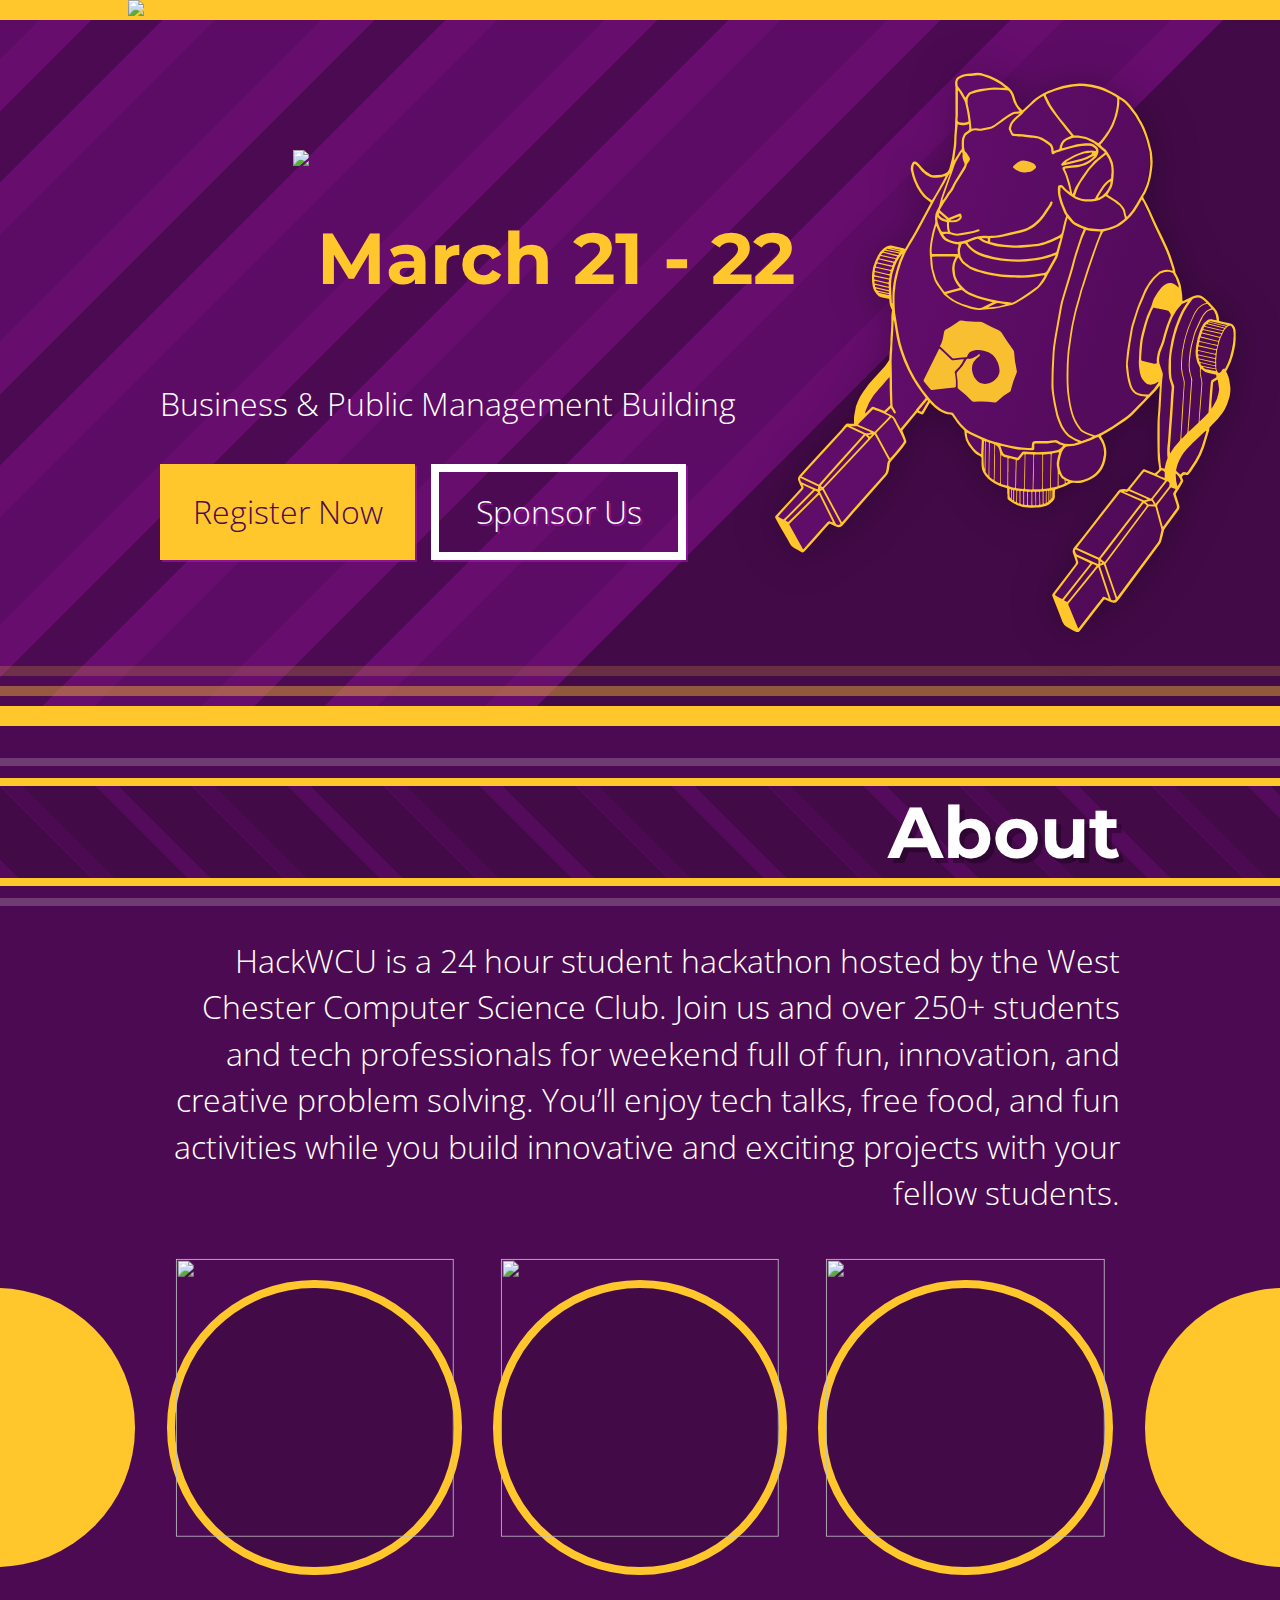
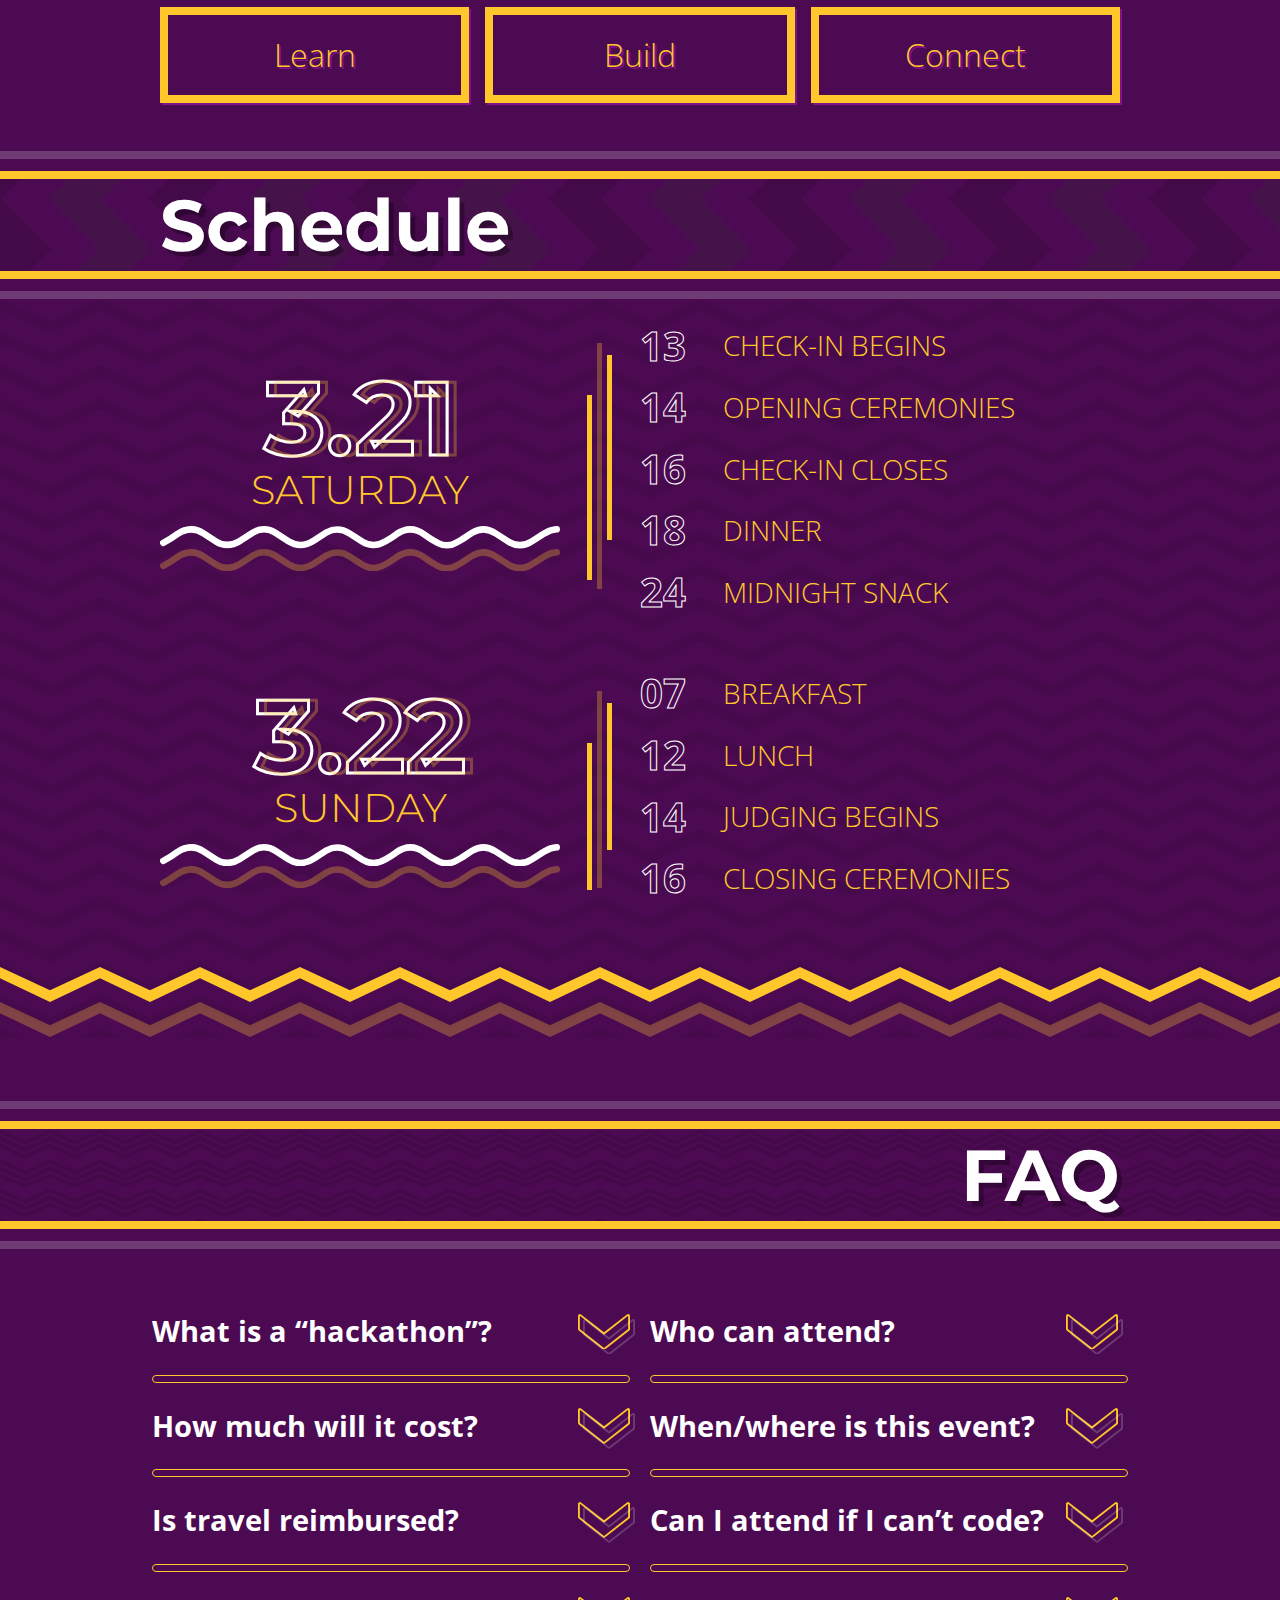
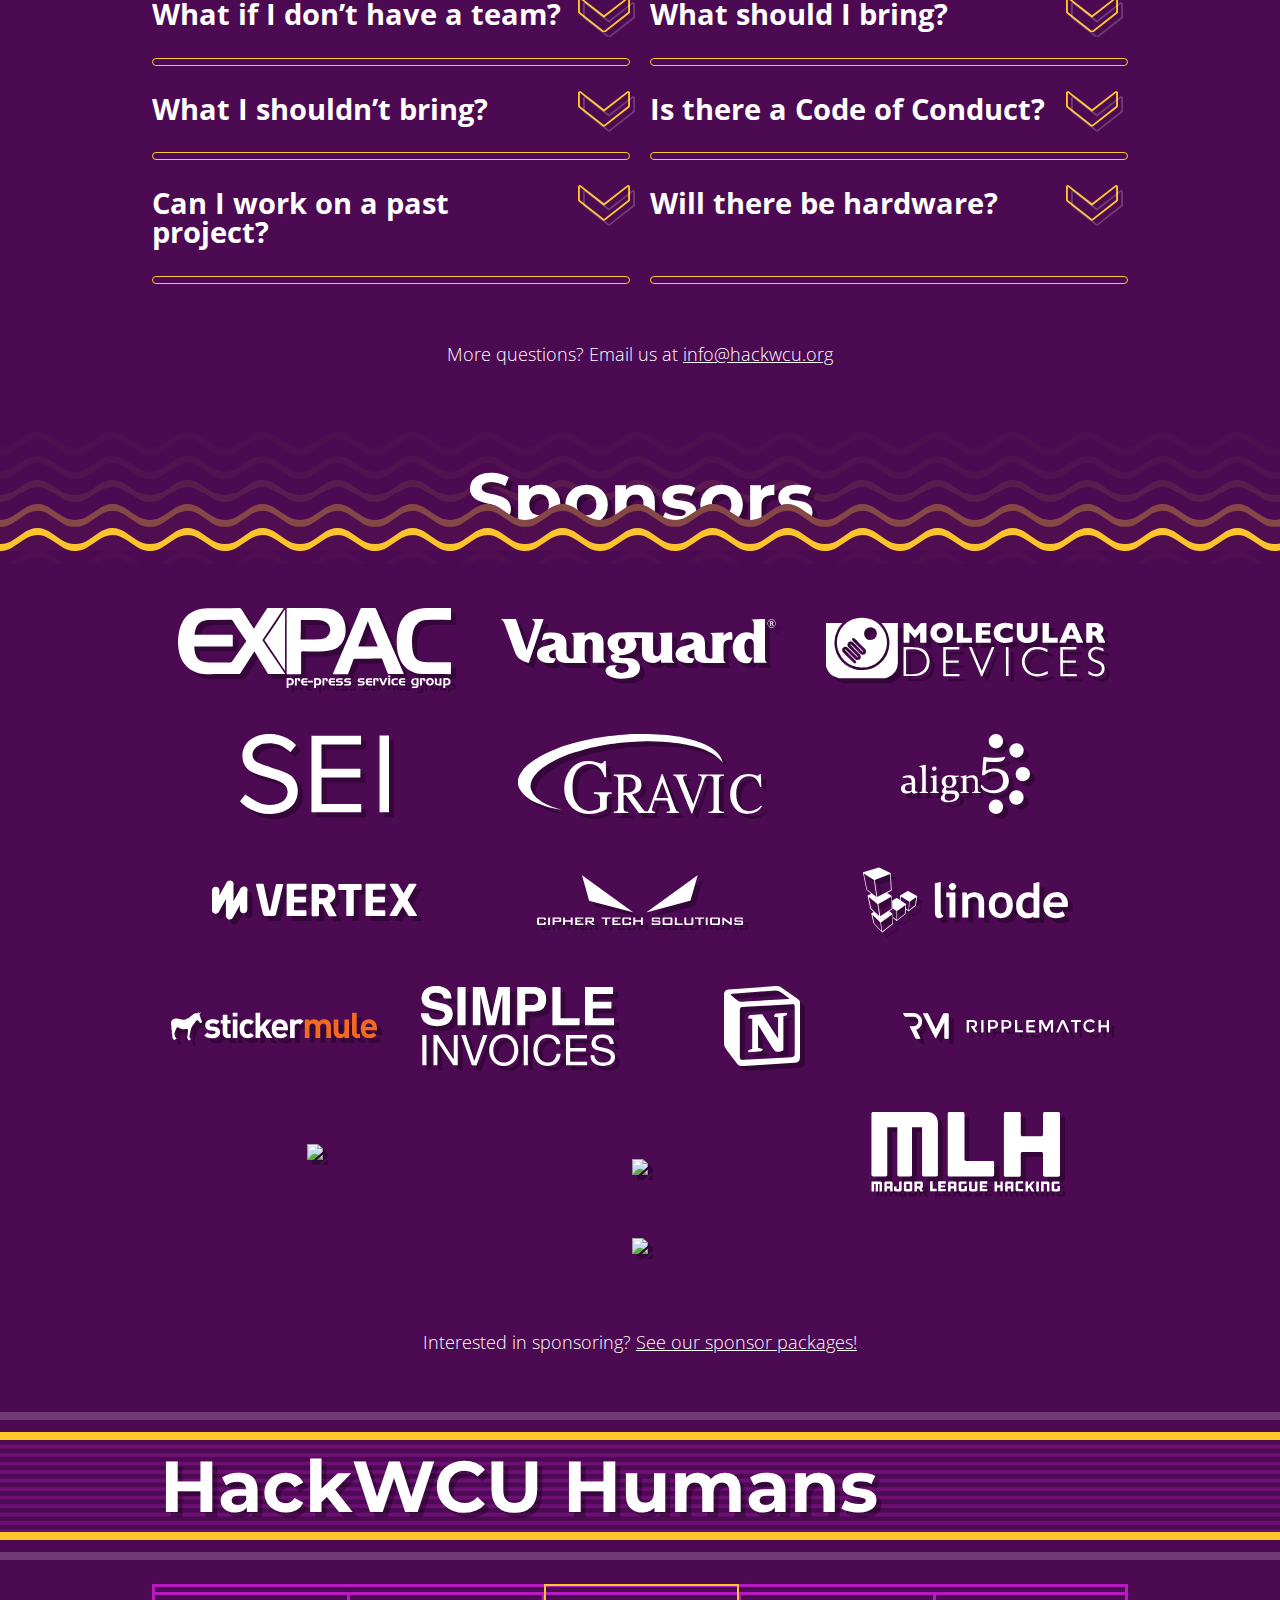
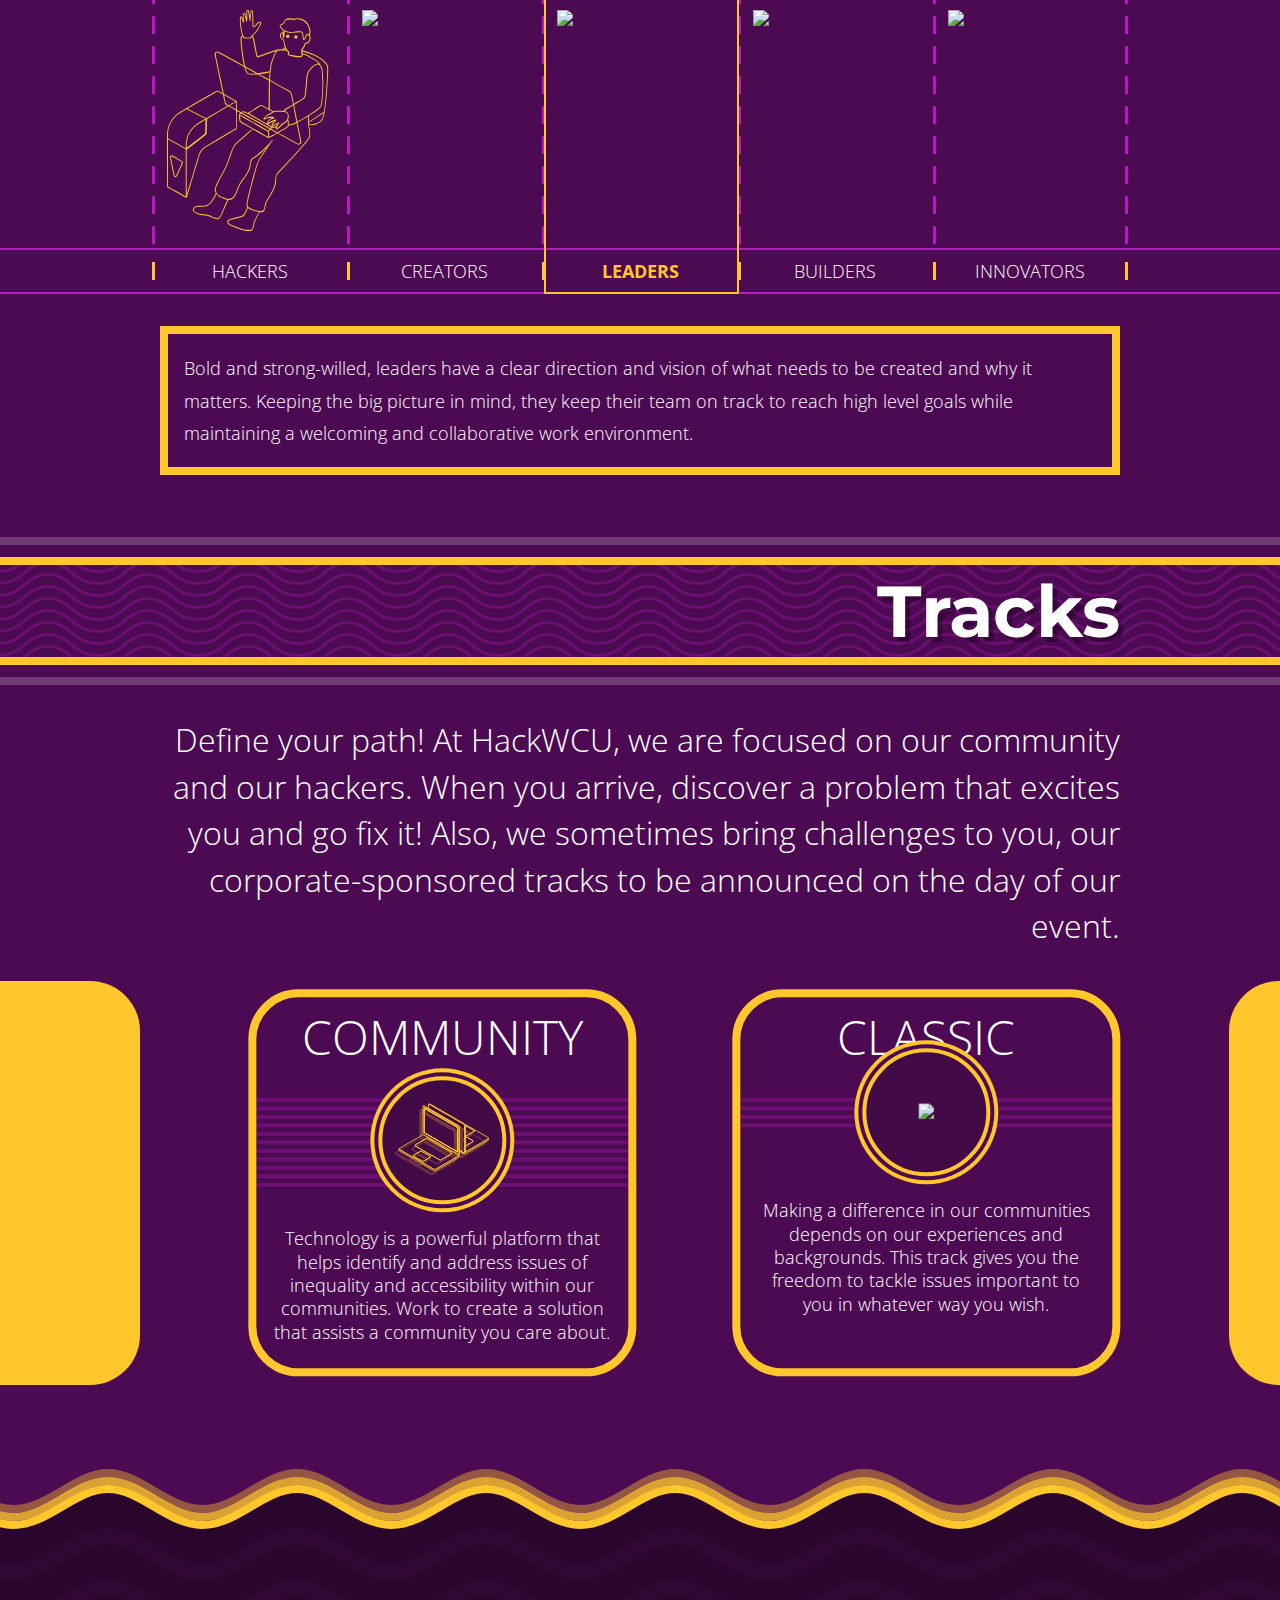
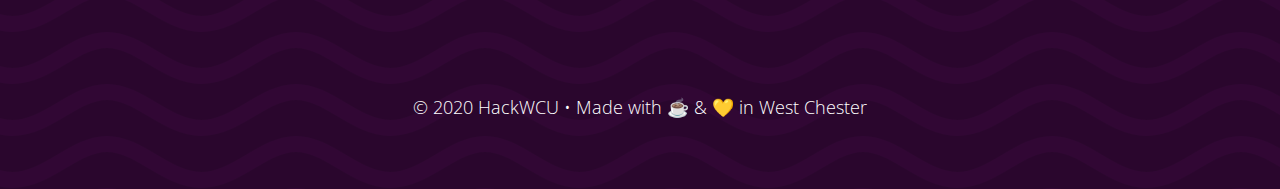
==== commit 35a1c37f: "Updates" ====
--- a/index.html
+++ b/index.html
@@ -1,4 +1,4 @@
 <!DOCTYPE html><html lang="en"><head><script async="" src="https://www.googletagmanager.com/gtag/js?id=UA-156801252-1"></script><script>window.dataLayer = window.dataLayer || [];
 function gtag(){dataLayer.push(arguments);}
 gtag('js', new Date());
-gtag('config', 'UA-156801252-1');</script><meta charset="UTF-8"><meta name="viewport" content="width=device-width, initial-scale=1.0"><meta http-equiv="X-UA-Compatible" content="ie=edge"><title>HackWCU 2.0 | March 21</title><meta name="description" content="24-hour student hackathon hosted by West Chester University. Join over 250 students and tech professionals for a weekend full of fun, innovation, and creativity."><meta name="robots" content="follow, index"><meta property="og:title" content="HackWCU 2.0 | March 21"><meta property="og:type" content="website"><meta property="og:image" content="http://hackwcu.org/preview/backdrop-1200x624.jpg"><meta property="og:description" content="24-hour student hackathon hosted by West Chester University. Join over 250 students and tech professionals for a weekend full of fun, innovation, and creativity."><meta property="og:url" content="https://hackwcu.org"><meta name="twitter:card" content="summary_large_image"><meta name="twitter:url" content="https://hackwcu.org"><meta name="twitter:title" content="HackWCU 2.0 - March 21"><meta name="twitter:description" content="24-hour student hackathon hosted by West Chester University. Join over 250 students and hackers for a weekend full of fun, innovation, and creativity."><meta name="twitter:image" content="http://hackwcu.org/preview/backdrop-1200x624.jpg"><link rel="apple-touch-icon" sizes="180x180" href="/preview/apple-touch-icon.png"><link rel="icon" type="image/png" sizes="32x32" href="/preview/favicon-32x32.png"><link rel="icon" type="image/png" sizes="16x16" href="/preview/favicon-16x16.png"><link rel="manifest" href="/preview/site.webmanifest"><link rel="mask-icon" href="/preview/safari-pinned-tab.svg" color="#963d97"><meta name="msapplication-TileColor" content="#603cba"><meta name="theme-color" content="#ffffff"><meta name="msapplication-config" content="/preview/browserconfig.xml"><meta name="apple-mobile-web-app-title" content="HackWCU"><link href="/styles/0.eb298c4d.css" rel="stylesheet"></head><body><img class="md-hidden" id="banner" src="/images/mlh-trust-badge.4a9ccccc.svg"><header><div class="container"><div class="grid-middle"><div class="col-8_sm-12 grid" data-push-right="off-1"><img id="logo" src="/images/logo.df89a33e.svg"><a href="http://www.google.com/calendar/event?action=TEMPLATE&amp;dates=20200321T060000Z%2F20200322T090000Z&amp;text=HackWCU%202.0&amp;location=50%20Sharpless%20St%2C%20West%20Chester%2C%20PA%2019383&amp;details=Building%3A%2050%20Sharpless%20St%2C%20West%20Chester%2C%20PA%2019383%0AWebsite%3A%20hackwcu.org" target="_blank"><h3 class="col-12 text-center-sm" id="date">March 21 - 22</h3></a><p class="col-12 text-center-sm" id="descriptor">Business &amp; Public Management Building</p><div class="grid col-10_sm-12"><div class="col-6_xs-12"><a class="btn" href="https://dashboard.hackwcu.org/signup">Register Now</a></div><div class="col-6_xs-12"><a class="btn outline light" href="/files/hackwcu_sponsor_packages_2020.pdf" target="_blank">Sponsor Us</a></div></div></div><div class="col-3 sm-hidden"><div class="rambot scale"><div class="rambot translate"><div class="rambot rotate"><img id="rambot" src="/images/rambot.933e6591.svg"><div class="fire"><div class="flames"><div class="flame"></div><div class="flame"></div><div class="flame"></div><div class="flame"></div></div></div></div></div></div></div></div></div></header><section id="about"><div class="title-wrapper"><a href="#about"><h2 style="text-align:right;">About</h2></a><div class="background diagonal-repeating-background"></div></div><div class="container"><p>HackWCU is a 24 hour student hackathon hosted by the West Chester Computer Science Club. Join us and over 250+ students and tech professionals for weekend full of fun, innovation, and creative problem solving. You’ll enjoy tech talks, free food, and fun activities while you build innovative and exciting projects with your fellow students.</p><div class="grid sm-hidden" id="circles"><div class="col-4_xs-12"><div class="circle"><img src="/images/learn.bd219c7c.svg"><div class="circle xs-hidden fill left"><div class="circle fill left"><div class="circle fill left"><div class="circle fill left"></div></div></div></div></div><button class="outline">Learn</button></div><div class="col-4_xs-12"><div class="circle"><img src="/images/build.c479841f.svg"></div><button class="outline">Build</button></div><div class="col-4_xs-12"><div class="circle"><img src="/images/connect.282e739c.svg"><div class="circle xs-hidden fill right"><div class="circle fill right"><div class="circle fill right"><div class="circle fill right"></div></div></div></div></div><button class="outline">Connect</button></div></div></div></section><section id="schedule"><div class="title-wrapper"><a href="#schedule"><h2 style="text-align:left;">Schedule</h2></a><div class="background zig-zag-background"></div></div><div class="wrapper"><div class="container"><div class="grid schedule-group"><div class="col-5_sm-12 grid-center-middle"><div class="col-12 dates"><p class="date">3.21</p><p class="date shadow">3.21</p></div><p class="col-12 day">Saturday</p><svg class="underline primary" viewbox="0 0 183.1 10.2"><path d="M1.5 7.7a46.7 46.7 0 0 0 6.7-4.2C12.1 1 16 .8 19.8 3.3l6 3.9C29.5 9.5 33 9 36.7 6.8l5.7-3.7a9.4 9.4 0 0 1 10.4 0l6 3.9c4 2.5 7.9 2.1 11.7-.4l5.8-3.7c3.7-2 7.1-1.6 10.5.5l5.9 3.8c3.6 2.2 7.1 1.9 10.6-.2 1.7-1 3.3-2 4.9-3.2 4.3-3 8.5-3 12.7 0a47.9 47.9 0 0 0 6.4 4 8.9 8.9 0 0 0 8.7-.4c2.4-1.3 4.6-2.9 6.9-4.3 3.7-2.2 7.3-2 10.9.4l5.8 3.7a9.3 9.3 0 0 0 10.3 0c2.2-1.3 4.3-2.8 6.5-4a10.2 10.2 0 0 1 5.2-1.7"></path></svg><svg class="underline secondary" viewbox="0 0 183.1 10.2"><path d="M1.5 7.7a46.7 46.7 0 0 0 6.7-4.2C12.1 1 16 .8 19.8 3.3l6 3.9C29.5 9.5 33 9 36.7 6.8l5.7-3.7a9.4 9.4 0 0 1 10.4 0l6 3.9c4 2.5 7.9 2.1 11.7-.4l5.8-3.7c3.7-2 7.1-1.6 10.5.5l5.9 3.8c3.6 2.2 7.1 1.9 10.6-.2 1.7-1 3.3-2 4.9-3.2 4.3-3 8.5-3 12.7 0a47.9 47.9 0 0 0 6.4 4 8.9 8.9 0 0 0 8.7-.4c2.4-1.3 4.6-2.9 6.9-4.3 3.7-2.2 7.3-2 10.9.4l5.8 3.7a9.3 9.3 0 0 0 10.3 0c2.2-1.3 4.3-2.8 6.5-4a10.2 10.2 0 0 1 5.2-1.7"></path></svg></div><div class="col-1 grid-center sm-hidden"><div class="bar" style="height:60%;margin:100% 0;"></div><div class="bar" style="opacity:0.3;height:80%;margin:35% 5px;"></div><div class="bar" style="height:60%;margin:50% 0;"></div></div><div class="col-6_sm-12 grid-middle-center"><p class="col-2 time" data-push-left="off-0_sm-1_xs-0">13</p><p class="col-10_sm-9_xs_10 event">Check-in Begins</p><p class="col-2 time" data-push-left="off-0_sm-1_xs-0">14</p><p class="col-10_sm-9_xs_10 event">Opening Ceremonies</p><p class="col-2 time" data-push-left="off-0_sm-1_xs-0">16</p><p class="col-10_sm-9_xs_10 event">Check-in Closes</p><p class="col-2 time" data-push-left="off-0_sm-1_xs-0">18</p><p class="col-10_sm-9_xs_10 event">Dinner</p><p class="col-2 time" data-push-left="off-0_sm-1_xs-0">24</p><p class="col-10_sm-9_xs_10 event">Midnight Snack</p></div></div><div class="grid schedule-group"><div class="col-5_sm-12 grid-center-middle"><div class="col-12 dates"><p class="date">3.22</p><p class="date shadow">3.22</p></div><p class="col-12 day">Sunday</p><svg class="underline primary" viewbox="0 0 183.1 10.2"><path d="M1.5 7.7a46.7 46.7 0 0 0 6.7-4.2C12.1 1 16 .8 19.8 3.3l6 3.9C29.5 9.5 33 9 36.7 6.8l5.7-3.7a9.4 9.4 0 0 1 10.4 0l6 3.9c4 2.5 7.9 2.1 11.7-.4l5.8-3.7c3.7-2 7.1-1.6 10.5.5l5.9 3.8c3.6 2.2 7.1 1.9 10.6-.2 1.7-1 3.3-2 4.9-3.2 4.3-3 8.5-3 12.7 0a47.9 47.9 0 0 0 6.4 4 8.9 8.9 0 0 0 8.7-.4c2.4-1.3 4.6-2.9 6.9-4.3 3.7-2.2 7.3-2 10.9.4l5.8 3.7a9.3 9.3 0 0 0 10.3 0c2.2-1.3 4.3-2.8 6.5-4a10.2 10.2 0 0 1 5.2-1.7"></path></svg><svg class="underline secondary" viewbox="0 0 183.1 10.2"><path d="M1.5 7.7a46.7 46.7 0 0 0 6.7-4.2C12.1 1 16 .8 19.8 3.3l6 3.9C29.5 9.5 33 9 36.7 6.8l5.7-3.7a9.4 9.4 0 0 1 10.4 0l6 3.9c4 2.5 7.9 2.1 11.7-.4l5.8-3.7c3.7-2 7.1-1.6 10.5.5l5.9 3.8c3.6 2.2 7.1 1.9 10.6-.2 1.7-1 3.3-2 4.9-3.2 4.3-3 8.5-3 12.7 0a47.9 47.9 0 0 0 6.4 4 8.9 8.9 0 0 0 8.7-.4c2.4-1.3 4.6-2.9 6.9-4.3 3.7-2.2 7.3-2 10.9.4l5.8 3.7a9.3 9.3 0 0 0 10.3 0c2.2-1.3 4.3-2.8 6.5-4a10.2 10.2 0 0 1 5.2-1.7"></path></svg></div><div class="col-1 grid-center sm-hidden"><div class="bar" style="height:60%;margin:100% 0;"></div><div class="bar" style="opacity:0.3;height:80%;margin:35% 5px;"></div><div class="bar" style="height:60%;margin:50% 0;"></div></div><div class="col-6_sm-12 grid-middle-center"><p class="col-2 time" data-push-left="off-0_sm-1_xs-0">07</p><p class="col-10_sm-9_xs_10 event">Breakfast</p><p class="col-2 time" data-push-left="off-0_sm-1_xs-0">12</p><p class="col-10_sm-9_xs_10 event">Lunch</p><p class="col-2 time" data-push-left="off-0_sm-1_xs-0">14</p><p class="col-10_sm-9_xs_10 event">Judging Begins</p><p class="col-2 time" data-push-left="off-0_sm-1_xs-0">16</p><p class="col-10_sm-9_xs_10 event">Closing Ceremonies</p></div></div></div></div></section><section id="faq"><div class="title-wrapper"><a href="#faq"><h2 style="text-align:right;">FAQ</h2></a><div class="background triple-zig-zag-background"></div></div><div class="container"><ul class="grid-spaceAround"><li class="col-6_sm-12"><input type="checkbox" checked=""><h4>What is a “hackathon”?</h4><div class="arrow"><svg class="top" xmlns="http://www.w3.org/2000/svg" viewbox="0 0 21.54 14.81"><path d="M20.77.77v5.46l-10 7.82-10-7.82V.77l10 7.81 10-7.81m0-.77a.78.78 0 00-.47.16l-9.53 7.45L1.24.16A.81.81 0 00.77 0a.81.81 0 00-.34.08.78.78 0 00-.43.69v5.46a.77.77 0 00.3.61l10 7.81a.77.77 0 00.48.16h.12a.77.77 0 00.36-.16l10-7.81a.77.77 0 00.3-.61V.77a.78.78 0 00-.43-.69.84.84 0 00-.36-.08z"></path></svg><svg class="bottom" xmlns="http://www.w3.org/2000/svg" viewbox="0 0 21.54 14.81"><path d="M20.77.77v5.46l-10 7.82-10-7.82V.77l10 7.81 10-7.81m0-.77a.78.78 0 00-.47.16l-9.53 7.45L1.24.16A.81.81 0 00.77 0a.81.81 0 00-.34.08.78.78 0 00-.43.69v5.46a.77.77 0 00.3.61l10 7.81a.77.77 0 00.48.16h.12a.77.77 0 00.36-.16l10-7.81a.77.77 0 00.3-.61V.77a.78.78 0 00-.43-.69.84.84 0 00-.36-.08z"></path></svg></div><p>Think of a hackathon as an invention marathon. Over the span of 1-2 days, these events bring together student programmers, designers, and more to learn, build, and share cool new technology applications. Many universities host these events annually, providing a venue for students from different schools and backgrounds to work in teams to build these platforms from scratch.</p></li><li class="col-6_sm-12"><input type="checkbox" checked=""><h4>Who can attend?</h4><div class="arrow"><svg class="top" xmlns="http://www.w3.org/2000/svg" viewbox="0 0 21.54 14.81"><path d="M20.77.77v5.46l-10 7.82-10-7.82V.77l10 7.81 10-7.81m0-.77a.78.78 0 00-.47.16l-9.53 7.45L1.24.16A.81.81 0 00.77 0a.81.81 0 00-.34.08.78.78 0 00-.43.69v5.46a.77.77 0 00.3.61l10 7.81a.77.77 0 00.48.16h.12a.77.77 0 00.36-.16l10-7.81a.77.77 0 00.3-.61V.77a.78.78 0 00-.43-.69.84.84 0 00-.36-.08z"></path></svg><svg class="bottom" xmlns="http://www.w3.org/2000/svg" viewbox="0 0 21.54 14.81"><path d="M20.77.77v5.46l-10 7.82-10-7.82V.77l10 7.81 10-7.81m0-.77a.78.78 0 00-.47.16l-9.53 7.45L1.24.16A.81.81 0 00.77 0a.81.81 0 00-.34.08.78.78 0 00-.43.69v5.46a.77.77 0 00.3.61l10 7.81a.77.77 0 00.48.16h.12a.77.77 0 00.36-.16l10-7.81a.77.77 0 00.3-.61V.77a.78.78 0 00-.43-.69.84.84 0 00-.36-.08z"></path></svg></div><p>Any student above the age of 18 is welcome to attend HackWCU. If you have graduated in the last 12 months, you are still eligible to participate. After that, there’s plenty of non-student/highschool hackathons that exist for you to consider attending. Future events will work to permit highschoolers of any age.</p></li><li class="col-6_sm-12"><input type="checkbox" checked=""><h4>How much will it cost?</h4><div class="arrow"><svg class="top" xmlns="http://www.w3.org/2000/svg" viewbox="0 0 21.54 14.81"><path d="M20.77.77v5.46l-10 7.82-10-7.82V.77l10 7.81 10-7.81m0-.77a.78.78 0 00-.47.16l-9.53 7.45L1.24.16A.81.81 0 00.77 0a.81.81 0 00-.34.08.78.78 0 00-.43.69v5.46a.77.77 0 00.3.61l10 7.81a.77.77 0 00.48.16h.12a.77.77 0 00.36-.16l10-7.81a.77.77 0 00.3-.61V.77a.78.78 0 00-.43-.69.84.84 0 00-.36-.08z"></path></svg><svg class="bottom" xmlns="http://www.w3.org/2000/svg" viewbox="0 0 21.54 14.81"><path d="M20.77.77v5.46l-10 7.82-10-7.82V.77l10 7.81 10-7.81m0-.77a.78.78 0 00-.47.16l-9.53 7.45L1.24.16A.81.81 0 00.77 0a.81.81 0 00-.34.08.78.78 0 00-.43.69v5.46a.77.77 0 00.3.61l10 7.81a.77.77 0 00.48.16h.12a.77.77 0 00.36-.16l10-7.81a.77.77 0 00.3-.61V.77a.78.78 0 00-.43-.69.84.84 0 00-.36-.08z"></path></svg></div><p>HackWCU is a completely free event <strong>registration required!</strong> Food, drinks, and awesome swag are completely free of charge!</p></li><li class="col-6_sm-12"><input type="checkbox" checked=""><h4>When/where is this event?</h4><div class="arrow"><svg class="top" xmlns="http://www.w3.org/2000/svg" viewbox="0 0 21.54 14.81"><path d="M20.77.77v5.46l-10 7.82-10-7.82V.77l10 7.81 10-7.81m0-.77a.78.78 0 00-.47.16l-9.53 7.45L1.24.16A.81.81 0 00.77 0a.81.81 0 00-.34.08.78.78 0 00-.43.69v5.46a.77.77 0 00.3.61l10 7.81a.77.77 0 00.48.16h.12a.77.77 0 00.36-.16l10-7.81a.77.77 0 00.3-.61V.77a.78.78 0 00-.43-.69.84.84 0 00-.36-.08z"></path></svg><svg class="bottom" xmlns="http://www.w3.org/2000/svg" viewbox="0 0 21.54 14.81"><path d="M20.77.77v5.46l-10 7.82-10-7.82V.77l10 7.81 10-7.81m0-.77a.78.78 0 00-.47.16l-9.53 7.45L1.24.16A.81.81 0 00.77 0a.81.81 0 00-.34.08.78.78 0 00-.43.69v5.46a.77.77 0 00.3.61l10 7.81a.77.77 0 00.48.16h.12a.77.77 0 00.36-.16l10-7.81a.77.77 0 00.3-.61V.77a.78.78 0 00-.43-.69.84.84 0 00-.36-.08z"></path></svg></div><p>Saturday March 21<sup>th</sup> to Sunday March 22<sup>st</sup> , 2020 in the <a href="https://goo.gl/maps/4iLyFn7rrp12" target="_blank">Business and Public Management Center</a></p></li><li class="col-6_sm-12"><input type="checkbox" checked=""><h4>Is travel reimbursed?</h4><div class="arrow"><svg class="top" xmlns="http://www.w3.org/2000/svg" viewbox="0 0 21.54 14.81"><path d="M20.77.77v5.46l-10 7.82-10-7.82V.77l10 7.81 10-7.81m0-.77a.78.78 0 00-.47.16l-9.53 7.45L1.24.16A.81.81 0 00.77 0a.81.81 0 00-.34.08.78.78 0 00-.43.69v5.46a.77.77 0 00.3.61l10 7.81a.77.77 0 00.48.16h.12a.77.77 0 00.36-.16l10-7.81a.77.77 0 00.3-.61V.77a.78.78 0 00-.43-.69.84.84 0 00-.36-.08z"></path></svg><svg class="bottom" xmlns="http://www.w3.org/2000/svg" viewbox="0 0 21.54 14.81"><path d="M20.77.77v5.46l-10 7.82-10-7.82V.77l10 7.81 10-7.81m0-.77a.78.78 0 00-.47.16l-9.53 7.45L1.24.16A.81.81 0 00.77 0a.81.81 0 00-.34.08.78.78 0 00-.43.69v5.46a.77.77 0 00.3.61l10 7.81a.77.77 0 00.48.16h.12a.77.77 0 00.36-.16l10-7.81a.77.77 0 00.3-.61V.77a.78.78 0 00-.43-.69.84.84 0 00-.36-.08z"></path></svg></div><p>Unfortunately, we will not be offering any form of travel reimbursements for this event.</p></li><li class="col-6_sm-12"><input type="checkbox" checked=""><h4>Can I attend if I can’t code?</h4><div class="arrow"><svg class="top" xmlns="http://www.w3.org/2000/svg" viewbox="0 0 21.54 14.81"><path d="M20.77.77v5.46l-10 7.82-10-7.82V.77l10 7.81 10-7.81m0-.77a.78.78 0 00-.47.16l-9.53 7.45L1.24.16A.81.81 0 00.77 0a.81.81 0 00-.34.08.78.78 0 00-.43.69v5.46a.77.77 0 00.3.61l10 7.81a.77.77 0 00.48.16h.12a.77.77 0 00.36-.16l10-7.81a.77.77 0 00.3-.61V.77a.78.78 0 00-.43-.69.84.84 0 00-.36-.08z"></path></svg><svg class="bottom" xmlns="http://www.w3.org/2000/svg" viewbox="0 0 21.54 14.81"><path d="M20.77.77v5.46l-10 7.82-10-7.82V.77l10 7.81 10-7.81m0-.77a.78.78 0 00-.47.16l-9.53 7.45L1.24.16A.81.81 0 00.77 0a.81.81 0 00-.34.08.78.78 0 00-.43.69v5.46a.77.77 0 00.3.61l10 7.81a.77.77 0 00.48.16h.12a.77.77 0 00.36-.16l10-7.81a.77.77 0 00.3-.61V.77a.78.78 0 00-.43-.69.84.84 0 00-.36-.08z"></path></svg></div><p>We will have intro to coding workshops and much more. Mentors will also be available to help you learn and build something cool!</p></li><li class="col-6_sm-12"><input type="checkbox" checked=""><h4>What if I don’t have a team?</h4><div class="arrow"><svg class="top" xmlns="http://www.w3.org/2000/svg" viewbox="0 0 21.54 14.81"><path d="M20.77.77v5.46l-10 7.82-10-7.82V.77l10 7.81 10-7.81m0-.77a.78.78 0 00-.47.16l-9.53 7.45L1.24.16A.81.81 0 00.77 0a.81.81 0 00-.34.08.78.78 0 00-.43.69v5.46a.77.77 0 00.3.61l10 7.81a.77.77 0 00.48.16h.12a.77.77 0 00.36-.16l10-7.81a.77.77 0 00.3-.61V.77a.78.78 0 00-.43-.69.84.84 0 00-.36-.08z"></path></svg><svg class="bottom" xmlns="http://www.w3.org/2000/svg" viewbox="0 0 21.54 14.81"><path d="M20.77.77v5.46l-10 7.82-10-7.82V.77l10 7.81 10-7.81m0-.77a.78.78 0 00-.47.16l-9.53 7.45L1.24.16A.81.81 0 00.77 0a.81.81 0 00-.34.08.78.78 0 00-.43.69v5.46a.77.77 0 00.3.61l10 7.81a.77.77 0 00.48.16h.12a.77.77 0 00.36-.16l10-7.81a.77.77 0 00.3-.61V.77a.78.78 0 00-.43-.69.84.84 0 00-.36-.08z"></path></svg></div><p>You could build something by yourself, or you could join one of our team-formation sessions to find people you want to work with. There will be a lot of others in your situation, and we’ll help with that.</p></li><li class="col-6_sm-12"><input type="checkbox" checked=""><h4>What should I bring?</h4><div class="arrow"><svg class="top" xmlns="http://www.w3.org/2000/svg" viewbox="0 0 21.54 14.81"><path d="M20.77.77v5.46l-10 7.82-10-7.82V.77l10 7.81 10-7.81m0-.77a.78.78 0 00-.47.16l-9.53 7.45L1.24.16A.81.81 0 00.77 0a.81.81 0 00-.34.08.78.78 0 00-.43.69v5.46a.77.77 0 00.3.61l10 7.81a.77.77 0 00.48.16h.12a.77.77 0 00.36-.16l10-7.81a.77.77 0 00.3-.61V.77a.78.78 0 00-.43-.69.84.84 0 00-.36-.08z"></path></svg><svg class="bottom" xmlns="http://www.w3.org/2000/svg" viewbox="0 0 21.54 14.81"><path d="M20.77.77v5.46l-10 7.82-10-7.82V.77l10 7.81 10-7.81m0-.77a.78.78 0 00-.47.16l-9.53 7.45L1.24.16A.81.81 0 00.77 0a.81.81 0 00-.34.08.78.78 0 00-.43.69v5.46a.77.77 0 00.3.61l10 7.81a.77.77 0 00.48.16h.12a.77.77 0 00.36-.16l10-7.81a.77.77 0 00.3-.61V.77a.78.78 0 00-.43-.69.84.84 0 00-.36-.08z"></path></svg></div><p>You should bring some form of identification (driver’s license, school ID card, etc.), laptops, phones, chargers, anything you need to hack with. We also recommend that you a pillow, a sleeping bag or blanket, and toiletries.</p></li><li class="col-6_sm-12"><input type="checkbox" checked=""><h4>What I shouldn’t bring?</h4><div class="arrow"><svg class="top" xmlns="http://www.w3.org/2000/svg" viewbox="0 0 21.54 14.81"><path d="M20.77.77v5.46l-10 7.82-10-7.82V.77l10 7.81 10-7.81m0-.77a.78.78 0 00-.47.16l-9.53 7.45L1.24.16A.81.81 0 00.77 0a.81.81 0 00-.34.08.78.78 0 00-.43.69v5.46a.77.77 0 00.3.61l10 7.81a.77.77 0 00.48.16h.12a.77.77 0 00.36-.16l10-7.81a.77.77 0 00.3-.61V.77a.78.78 0 00-.43-.69.84.84 0 00-.36-.08z"></path></svg><svg class="bottom" xmlns="http://www.w3.org/2000/svg" viewbox="0 0 21.54 14.81"><path d="M20.77.77v5.46l-10 7.82-10-7.82V.77l10 7.81 10-7.81m0-.77a.78.78 0 00-.47.16l-9.53 7.45L1.24.16A.81.81 0 00.77 0a.81.81 0 00-.34.08.78.78 0 00-.43.69v5.46a.77.77 0 00.3.61l10 7.81a.77.77 0 00.48.16h.12a.77.77 0 00.36-.16l10-7.81a.77.77 0 00.3-.61V.77a.78.78 0 00-.43-.69.84.84 0 00-.36-.08z"></path></svg></div><p>Please do not bring any power tools, weapons, drugs, or alcohol. Any participant found to be in possession of anything dangerous or illegal will be disqualified from the competition and will have to leave.</p></li><li class="col-6_sm-12"><input type="checkbox" checked=""><h4>Is there a Code of Conduct?</h4><div class="arrow"><svg class="top" xmlns="http://www.w3.org/2000/svg" viewbox="0 0 21.54 14.81"><path d="M20.77.77v5.46l-10 7.82-10-7.82V.77l10 7.81 10-7.81m0-.77a.78.78 0 00-.47.16l-9.53 7.45L1.24.16A.81.81 0 00.77 0a.81.81 0 00-.34.08.78.78 0 00-.43.69v5.46a.77.77 0 00.3.61l10 7.81a.77.77 0 00.48.16h.12a.77.77 0 00.36-.16l10-7.81a.77.77 0 00.3-.61V.77a.78.78 0 00-.43-.69.84.84 0 00-.36-.08z"></path></svg><svg class="bottom" xmlns="http://www.w3.org/2000/svg" viewbox="0 0 21.54 14.81"><path d="M20.77.77v5.46l-10 7.82-10-7.82V.77l10 7.81 10-7.81m0-.77a.78.78 0 00-.47.16l-9.53 7.45L1.24.16A.81.81 0 00.77 0a.81.81 0 00-.34.08.78.78 0 00-.43.69v5.46a.77.77 0 00.3.61l10 7.81a.77.77 0 00.48.16h.12a.77.77 0 00.36-.16l10-7.81a.77.77 0 00.3-.61V.77a.78.78 0 00-.43-.69.84.84 0 00-.36-.08z"></path></svg></div><p>Yes! Hackers are expected to adhere to the <a href="https://static.mlh.io/docs/mlh-code-of-conduct.pdf" target="_blank">Major League Hacking Code of Conduct.</a></p></li><li class="col-6_sm-12"><input type="checkbox" checked=""><h4>Can I work on a past project?</h4><div class="arrow"><svg class="top" xmlns="http://www.w3.org/2000/svg" viewbox="0 0 21.54 14.81"><path d="M20.77.77v5.46l-10 7.82-10-7.82V.77l10 7.81 10-7.81m0-.77a.78.78 0 00-.47.16l-9.53 7.45L1.24.16A.81.81 0 00.77 0a.81.81 0 00-.34.08.78.78 0 00-.43.69v5.46a.77.77 0 00.3.61l10 7.81a.77.77 0 00.48.16h.12a.77.77 0 00.36-.16l10-7.81a.77.77 0 00.3-.61V.77a.78.78 0 00-.43-.69.84.84 0 00-.36-.08z"></path></svg><svg class="bottom" xmlns="http://www.w3.org/2000/svg" viewbox="0 0 21.54 14.81"><path d="M20.77.77v5.46l-10 7.82-10-7.82V.77l10 7.81 10-7.81m0-.77a.78.78 0 00-.47.16l-9.53 7.45L1.24.16A.81.81 0 00.77 0a.81.81 0 00-.34.08.78.78 0 00-.43.69v5.46a.77.77 0 00.3.61l10 7.81a.77.77 0 00.48.16h.12a.77.77 0 00.36-.16l10-7.81a.77.77 0 00.3-.61V.77a.78.78 0 00-.43-.69.84.84 0 00-.36-.08z"></path></svg></div><p>No. All projects must be worked on from scratch at the event. You’ll have enough time to make something you can be proud of.</p></li><li class="col-6_sm-12"><input type="checkbox" checked=""><h4>Will there be hardware?</h4><div class="arrow"><svg class="top" xmlns="http://www.w3.org/2000/svg" viewbox="0 0 21.54 14.81"><path d="M20.77.77v5.46l-10 7.82-10-7.82V.77l10 7.81 10-7.81m0-.77a.78.78 0 00-.47.16l-9.53 7.45L1.24.16A.81.81 0 00.77 0a.81.81 0 00-.34.08.78.78 0 00-.43.69v5.46a.77.77 0 00.3.61l10 7.81a.77.77 0 00.48.16h.12a.77.77 0 00.36-.16l10-7.81a.77.77 0 00.3-.61V.77a.78.78 0 00-.43-.69.84.84 0 00-.36-.08z"></path></svg><svg class="bottom" xmlns="http://www.w3.org/2000/svg" viewbox="0 0 21.54 14.81"><path d="M20.77.77v5.46l-10 7.82-10-7.82V.77l10 7.81 10-7.81m0-.77a.78.78 0 00-.47.16l-9.53 7.45L1.24.16A.81.81 0 00.77 0a.81.81 0 00-.34.08.78.78 0 00-.43.69v5.46a.77.77 0 00.3.61l10 7.81a.77.77 0 00.48.16h.12a.77.77 0 00.36-.16l10-7.81a.77.77 0 00.3-.61V.77a.78.78 0 00-.43-.69.84.84 0 00-.36-.08z"></path></svg></div><p>Yes! Hardware will be provided! Check back later for a list of what we will have.</p></li><p class="col-12 more-info"> More questions? Email us at <a href="mailto:info@hackwcu.org" target="_self">info@hackwcu.org</a></p></ul></div></section><section id="sponsors"><div class="title-wrapper"><a href="#sponsors"><h2 style="text-align:center;">Sponsors</h2></a></div><div class="container"><div class="grid-spaceAround"><div class="sponsor col-4_xs-12"><a href="https://expacgraphics.com/" target="_blank"><img src="[data-uri]"></a></div><div class="sponsor col-4_xs-12"><a href="https://vanguard.com/" target="_blank"><img src="[data-uri]"></a></div><div class="sponsor col-4_xs-12"><a href="https://www.moleculardevices.com/" target="_blank"><img src="[data-uri]"></a></div><div class="sponsor col-4_xs-12"><a href="https://seic.com/" target="_blank"><img src="[data-uri]"></a></div><div class="sponsor col-4_xs-12"><a href="https://www.gravic.com/" target="_blank"><img src="[data-uri]"></a></div><div class="sponsor col-4_xs-12"><a href="http://align5.com/" target="_blank"><img src="[data-uri]"></a></div></div><div class="grid-spaceAround"><div class="sponsor col-4_xs-12"><a href="http://hackp.ac/mlh-stickermule-hackathons" target="_blank"><img src="[data-uri]"></a></div><div class="sponsor col-4_xs-12"><a href="https://www.vertexinc.com/" target="_blank"><img src="[data-uri]"></a></div><div class="sponsor col-4_xs-12"><a href="https://ripplematch.com/" target="_blank"><img src="[data-uri]"></a></div></div><div class="grid-spaceAround"><div class="sponsor col-4_xs-12"><a href="https://www.wcupa.edu/business-publicManagement/CottrellCenter/" target="_blank"><img src="/images/cottrell.671d923b.svg"></a></div><div class="sponsor sga col-4_xs-12"><a href="https://www.wcupa.edu/_services/STU/sga/" target="_blank"><img src="/images/sga.79b6a2f1.svg"></a></div><div class="sponsor col-4_xs-12"><a href="https://mlh.io" target="_blank"><img src="[data-uri]"></a></div><div class="sponsor col-12"><a href="https://www.wcupa.edu" target="_blank"><img src="/images/wcu.497a0194.png"></a></div></div><p class="more-info">Interested in sponsoring? <a href="/files/hackwcu_sponsor_packages_2020.pdf" target="_blank">See our sponsor packages!</a></p></div></section><section class="sm-hidden" id="hackwcu-humans"><div class="title-wrapper"><a href="#hackwcu-humans"><h2 style="text-align:left;">HackWCU Humans</h2></a><div class="background straight-line-background"></div></div><div class="container"><div class="wrapper"><input type="radio" name="human" value="hackers"><input type="radio" name="human" value="creators"><input type="radio" name="human" value="leaders" checked><input type="radio" name="human" value="builders"><input type="radio" name="human" value="innovators"><div id="highlight"></div><div class="grid" id="people"><div class="col-12 top"></div><div class="col"><img src="[data-uri]"></div><div class="col"><img src="/images/creators.3c12e73d.svg"></div><div class="col"><img src="/images/leaders.ccef6410.svg"></div><div class="col"><img src="/images/builders.cb6b4a05.svg"></div><div class="col"><img src="/images/innovators.e94c8e6d.svg"></div></div><div class="grid" id="titles"><div class="col"><p>Hackers</p></div><div class="col"><p>Creators</p></div><div class="col"><p>Leaders</p></div><div class="col"><p>Builders</p></div><div class="col"><p>Innovators</p></div></div><div class="grid" id="descriptions"><div class="col-12"><p>Fluent in logical thinking and problem solving skills. Hackers are persistent, patient, and have a passion for finding the root cause of issues. They are masters at crafting new tools and systems via a step-by-step logical process.</p></div><div class="col-12"><p>Apply their mastery of aesthetics and design to push the limits of convention and creativity. Translating ideas and visions into tangible deliverables, they recharge through introspection and imagination to assess principles in transforming ideas into practical solutions.</p></div><div class="col-12"><p>Bold and strong-willed, leaders have a clear direction and vision of what needs to be created and why it matters. Keeping the big picture in mind, they keep their team on track to reach high level goals while maintaining a welcoming and collaborative work environment.</p></div><div class="col-12"><p>Concretely thinking in multi-faceted ways, builders are methodical, hardworking, and dependable. They enjoy hands-on work and cautiously apply systematic methods and practices to move tangible solutions forward accordingly.</p></div><div class="col-12"><p>Curious and experimental thinkers are constantly deconstructing and rebuilding systems. Applying their strategic thinking to execute novel, refined solutions — innovators are always looking forward and finding opportunity.</p></div></div></div><p class="magic-text">Apply their mastery of aesthetics and design to push the limits of convention and creativity. Translating ideas and visions into tangible deliverables, they recharge through introspection and imagination to assess principles in transforming ideas into practical solutions.</p></div></section><section id="tracks"><div class="title-wrapper"><a href="#tracks"><h2 style="text-align:right;">Tracks</h2></a><div class="background waves-backgroud"></div></div><div class="container"><p>Define your path! At HackWCU, we are focused on our community and our hackers. When you arrive, discover a problem that excites you and go fix it!  Also, we sometimes bring challenges to you, our corporate-sponsored tracks to be announced on the day of our event.</p><div class="grid-right"><div class="col-5_md-6_sm-12 box"><div class="wrapper"><h5 class="title">Community</h5><div class="frame straight-line-background"><img src="[data-uri]"></div><p class="description">Technology is a powerful platform that helps identify and address issues of inequality and accessibility within our communities. Work to create a solution that assists a community you care about.</p></div><div class="box xs-hidden fill left"><div class="box fill left"><div class="box fill left"><div class="box fill left"></div></div></div></div></div><div class="col-1 md-hidden"></div><div class="col-5_md-6_sm-12 box"><div class="wrapper"><h5 class="title">Classic</h5><div class="frame straight-line-background"><img src="/images/cube.c4ec55e5.svg"></div><p class="description">Making a difference in our communities depends on our experiences and backgrounds. This track gives you the freedom to tackle issues important to you in whatever way you wish.</p></div><div class="box xs-hidden fill right"><div class="box fill right"><div class="box fill right"><div class="box fill right"></div></div></div></div></div></div></div></section><footer class="grid-center"><div class="col-3_md-6_sm-10 grid-noGutter" id="icon"><a class="col-3" target="_s" href="mailto:info@hackwcu.org"><i class="fa-envelope-square fa-4x fas fa-envelope"></i></a><a class="col-3" target="_self" href="https://twitter.com/hackwcu"><i class="fa-envelope-square fa-4x fab fa-twitter"></i></a><a class="col-3" target="_blank" href="https://www.instagram.com/hackwcu"><i class="fa-envelope-square fa-4x fab fa-instagram"></i></a><a class="col-3" target="_blank" href="https://github.com/hackwcu"><i class="fa-envelope-square fa-4x fab fa-github"></i></a></div><div class="col-10"><p>© 2020 HackWCU • Made with ☕️ & 💛 in West Chester</p></div></footer><script type="text/javascript" src="/scripts/runtime.5892a5d2.js"></script><script type="text/javascript" src="/scripts/main.8c0621ac.js"></script></body></html>+gtag('config', 'UA-156801252-1');</script><meta charset="UTF-8"><meta name="viewport" content="width=device-width, initial-scale=1.0"><meta http-equiv="X-UA-Compatible" content="ie=edge"><title>HackWCU 2.0 | March 21</title><meta name="description" content="24-hour student hackathon hosted by West Chester University. Join over 250 students and tech professionals for a weekend full of fun, innovation, and creativity."><meta name="robots" content="follow, index"><meta property="og:title" content="HackWCU 2.0 | March 21"><meta property="og:type" content="website"><meta property="og:image" content="http://hackwcu.org/preview/backdrop-1200x624.jpg"><meta property="og:description" content="24-hour student hackathon hosted by West Chester University. Join over 250 students and tech professionals for a weekend full of fun, innovation, and creativity."><meta property="og:url" content="https://hackwcu.org"><meta name="twitter:card" content="summary_large_image"><meta name="twitter:url" content="https://hackwcu.org"><meta name="twitter:title" content="HackWCU 2.0 - March 21"><meta name="twitter:description" content="24-hour student hackathon hosted by West Chester University. Join over 250 students and hackers for a weekend full of fun, innovation, and creativity."><meta name="twitter:image" content="http://hackwcu.org/preview/backdrop-1200x624.jpg"><link rel="apple-touch-icon" sizes="180x180" href="/preview/apple-touch-icon.png"><link rel="icon" type="image/png" sizes="32x32" href="/preview/favicon-32x32.png"><link rel="icon" type="image/png" sizes="16x16" href="/preview/favicon-16x16.png"><link rel="manifest" href="/preview/site.webmanifest"><link rel="mask-icon" href="/preview/safari-pinned-tab.svg" color="#963d97"><meta name="msapplication-TileColor" content="#603cba"><meta name="theme-color" content="#ffffff"><meta name="msapplication-config" content="/preview/browserconfig.xml"><meta name="apple-mobile-web-app-title" content="HackWCU"><link href="/styles/0.eb298c4d.css" rel="stylesheet"></head><body><img class="md-hidden" id="banner" src="/images/mlh-trust-badge.4a9ccccc.svg"><header><div class="container"><div class="grid-middle"><div class="col-8_sm-12 grid" data-push-right="off-1"><img id="logo" src="/images/logo.df89a33e.svg"><a href="http://www.google.com/calendar/event?action=TEMPLATE&amp;dates=20200321T060000Z%2F20200322T090000Z&amp;text=HackWCU%202.0&amp;location=50%20Sharpless%20St%2C%20West%20Chester%2C%20PA%2019383&amp;details=Building%3A%2050%20Sharpless%20St%2C%20West%20Chester%2C%20PA%2019383%0AWebsite%3A%20hackwcu.org" target="_blank"><h3 class="col-12 text-center-sm" id="date">March 21 - 22</h3></a><p class="col-12 text-center-sm" id="descriptor">Business &amp; Public Management Building</p><div class="grid col-10_sm-12"><div class="col-6_xs-12"><a class="btn" href="https://dashboard.hackwcu.org/signup">Register Now</a></div><div class="col-6_xs-12"><a class="btn outline light" href="/files/hackwcu_sponsor_packages_2020.pdf" target="_blank">Sponsor Us</a></div></div></div><div class="col-3 sm-hidden"><div class="rambot scale"><div class="rambot translate"><div class="rambot rotate"><img id="rambot" src="/images/rambot.933e6591.svg"><div class="fire"><div class="flames"><div class="flame"></div><div class="flame"></div><div class="flame"></div><div class="flame"></div></div></div></div></div></div></div></div></div></header><section id="about"><div class="title-wrapper"><a href="#about"><h2 style="text-align:right;">About</h2></a><div class="background diagonal-repeating-background"></div></div><div class="container"><p>HackWCU is a 24 hour student hackathon hosted by the West Chester Computer Science Club. Join us and over 250+ students and tech professionals for weekend full of fun, innovation, and creative problem solving. You’ll enjoy tech talks, free food, and fun activities while you build innovative and exciting projects with your fellow students.</p><div class="grid sm-hidden" id="circles"><div class="col-4_xs-12"><div class="circle"><img src="/images/learn.bd219c7c.svg"><div class="circle xs-hidden fill left"><div class="circle fill left"><div class="circle fill left"><div class="circle fill left"></div></div></div></div></div><button class="outline">Learn</button></div><div class="col-4_xs-12"><div class="circle"><img src="/images/build.c479841f.svg"></div><button class="outline">Build</button></div><div class="col-4_xs-12"><div class="circle"><img src="/images/connect.282e739c.svg"><div class="circle xs-hidden fill right"><div class="circle fill right"><div class="circle fill right"><div class="circle fill right"></div></div></div></div></div><button class="outline">Connect</button></div></div></div></section><section id="schedule"><div class="title-wrapper"><a href="#schedule"><h2 style="text-align:left;">Schedule</h2></a><div class="background zig-zag-background"></div></div><div class="wrapper"><div class="container"><div class="grid schedule-group"><div class="col-5_sm-12 grid-center-middle"><div class="col-12 dates"><p class="date">3.21</p><p class="date shadow">3.21</p></div><p class="col-12 day">Saturday</p><svg class="underline primary" viewbox="0 0 183.1 10.2"><path d="M1.5 7.7a46.7 46.7 0 0 0 6.7-4.2C12.1 1 16 .8 19.8 3.3l6 3.9C29.5 9.5 33 9 36.7 6.8l5.7-3.7a9.4 9.4 0 0 1 10.4 0l6 3.9c4 2.5 7.9 2.1 11.7-.4l5.8-3.7c3.7-2 7.1-1.6 10.5.5l5.9 3.8c3.6 2.2 7.1 1.9 10.6-.2 1.7-1 3.3-2 4.9-3.2 4.3-3 8.5-3 12.7 0a47.9 47.9 0 0 0 6.4 4 8.9 8.9 0 0 0 8.7-.4c2.4-1.3 4.6-2.9 6.9-4.3 3.7-2.2 7.3-2 10.9.4l5.8 3.7a9.3 9.3 0 0 0 10.3 0c2.2-1.3 4.3-2.8 6.5-4a10.2 10.2 0 0 1 5.2-1.7"></path></svg><svg class="underline secondary" viewbox="0 0 183.1 10.2"><path d="M1.5 7.7a46.7 46.7 0 0 0 6.7-4.2C12.1 1 16 .8 19.8 3.3l6 3.9C29.5 9.5 33 9 36.7 6.8l5.7-3.7a9.4 9.4 0 0 1 10.4 0l6 3.9c4 2.5 7.9 2.1 11.7-.4l5.8-3.7c3.7-2 7.1-1.6 10.5.5l5.9 3.8c3.6 2.2 7.1 1.9 10.6-.2 1.7-1 3.3-2 4.9-3.2 4.3-3 8.5-3 12.7 0a47.9 47.9 0 0 0 6.4 4 8.9 8.9 0 0 0 8.7-.4c2.4-1.3 4.6-2.9 6.9-4.3 3.7-2.2 7.3-2 10.9.4l5.8 3.7a9.3 9.3 0 0 0 10.3 0c2.2-1.3 4.3-2.8 6.5-4a10.2 10.2 0 0 1 5.2-1.7"></path></svg></div><div class="col-1 grid-center sm-hidden"><div class="bar" style="height:60%;margin:100% 0;"></div><div class="bar" style="opacity:0.3;height:80%;margin:35% 5px;"></div><div class="bar" style="height:60%;margin:50% 0;"></div></div><div class="col-6_sm-12 grid-middle-center"><p class="col-2 time" data-push-left="off-0_sm-1_xs-0">13</p><p class="col-10_sm-9_xs_10 event">Check-in Begins</p><p class="col-2 time" data-push-left="off-0_sm-1_xs-0">14</p><p class="col-10_sm-9_xs_10 event">Opening Ceremonies</p><p class="col-2 time" data-push-left="off-0_sm-1_xs-0">16</p><p class="col-10_sm-9_xs_10 event">Check-in Closes</p><p class="col-2 time" data-push-left="off-0_sm-1_xs-0">18</p><p class="col-10_sm-9_xs_10 event">Dinner</p><p class="col-2 time" data-push-left="off-0_sm-1_xs-0">24</p><p class="col-10_sm-9_xs_10 event">Midnight Snack</p></div></div><div class="grid schedule-group"><div class="col-5_sm-12 grid-center-middle"><div class="col-12 dates"><p class="date">3.22</p><p class="date shadow">3.22</p></div><p class="col-12 day">Sunday</p><svg class="underline primary" viewbox="0 0 183.1 10.2"><path d="M1.5 7.7a46.7 46.7 0 0 0 6.7-4.2C12.1 1 16 .8 19.8 3.3l6 3.9C29.5 9.5 33 9 36.7 6.8l5.7-3.7a9.4 9.4 0 0 1 10.4 0l6 3.9c4 2.5 7.9 2.1 11.7-.4l5.8-3.7c3.7-2 7.1-1.6 10.5.5l5.9 3.8c3.6 2.2 7.1 1.9 10.6-.2 1.7-1 3.3-2 4.9-3.2 4.3-3 8.5-3 12.7 0a47.9 47.9 0 0 0 6.4 4 8.9 8.9 0 0 0 8.7-.4c2.4-1.3 4.6-2.9 6.9-4.3 3.7-2.2 7.3-2 10.9.4l5.8 3.7a9.3 9.3 0 0 0 10.3 0c2.2-1.3 4.3-2.8 6.5-4a10.2 10.2 0 0 1 5.2-1.7"></path></svg><svg class="underline secondary" viewbox="0 0 183.1 10.2"><path d="M1.5 7.7a46.7 46.7 0 0 0 6.7-4.2C12.1 1 16 .8 19.8 3.3l6 3.9C29.5 9.5 33 9 36.7 6.8l5.7-3.7a9.4 9.4 0 0 1 10.4 0l6 3.9c4 2.5 7.9 2.1 11.7-.4l5.8-3.7c3.7-2 7.1-1.6 10.5.5l5.9 3.8c3.6 2.2 7.1 1.9 10.6-.2 1.7-1 3.3-2 4.9-3.2 4.3-3 8.5-3 12.7 0a47.9 47.9 0 0 0 6.4 4 8.9 8.9 0 0 0 8.7-.4c2.4-1.3 4.6-2.9 6.9-4.3 3.7-2.2 7.3-2 10.9.4l5.8 3.7a9.3 9.3 0 0 0 10.3 0c2.2-1.3 4.3-2.8 6.5-4a10.2 10.2 0 0 1 5.2-1.7"></path></svg></div><div class="col-1 grid-center sm-hidden"><div class="bar" style="height:60%;margin:100% 0;"></div><div class="bar" style="opacity:0.3;height:80%;margin:35% 5px;"></div><div class="bar" style="height:60%;margin:50% 0;"></div></div><div class="col-6_sm-12 grid-middle-center"><p class="col-2 time" data-push-left="off-0_sm-1_xs-0">07</p><p class="col-10_sm-9_xs_10 event">Breakfast</p><p class="col-2 time" data-push-left="off-0_sm-1_xs-0">12</p><p class="col-10_sm-9_xs_10 event">Lunch</p><p class="col-2 time" data-push-left="off-0_sm-1_xs-0">14</p><p class="col-10_sm-9_xs_10 event">Judging Begins</p><p class="col-2 time" data-push-left="off-0_sm-1_xs-0">16</p><p class="col-10_sm-9_xs_10 event">Closing Ceremonies</p></div></div></div></div></section><section id="faq"><div class="title-wrapper"><a href="#faq"><h2 style="text-align:right;">FAQ</h2></a><div class="background triple-zig-zag-background"></div></div><div class="container"><ul class="grid-spaceAround"><li class="col-6_sm-12"><input type="checkbox" checked=""><h4>What is a “hackathon”?</h4><div class="arrow"><svg class="top" xmlns="http://www.w3.org/2000/svg" viewbox="0 0 21.54 14.81"><path d="M20.77.77v5.46l-10 7.82-10-7.82V.77l10 7.81 10-7.81m0-.77a.78.78 0 00-.47.16l-9.53 7.45L1.24.16A.81.81 0 00.77 0a.81.81 0 00-.34.08.78.78 0 00-.43.69v5.46a.77.77 0 00.3.61l10 7.81a.77.77 0 00.48.16h.12a.77.77 0 00.36-.16l10-7.81a.77.77 0 00.3-.61V.77a.78.78 0 00-.43-.69.84.84 0 00-.36-.08z"></path></svg><svg class="bottom" xmlns="http://www.w3.org/2000/svg" viewbox="0 0 21.54 14.81"><path d="M20.77.77v5.46l-10 7.82-10-7.82V.77l10 7.81 10-7.81m0-.77a.78.78 0 00-.47.16l-9.53 7.45L1.24.16A.81.81 0 00.77 0a.81.81 0 00-.34.08.78.78 0 00-.43.69v5.46a.77.77 0 00.3.61l10 7.81a.77.77 0 00.48.16h.12a.77.77 0 00.36-.16l10-7.81a.77.77 0 00.3-.61V.77a.78.78 0 00-.43-.69.84.84 0 00-.36-.08z"></path></svg></div><p>Think of a hackathon as an invention marathon. Over the span of 1-2 days, these events bring together student programmers, designers, and more to learn, build, and share cool new technology applications. Many universities host these events annually, providing a venue for students from different schools and backgrounds to work in teams to build these platforms from scratch.</p></li><li class="col-6_sm-12"><input type="checkbox" checked=""><h4>Who can attend?</h4><div class="arrow"><svg class="top" xmlns="http://www.w3.org/2000/svg" viewbox="0 0 21.54 14.81"><path d="M20.77.77v5.46l-10 7.82-10-7.82V.77l10 7.81 10-7.81m0-.77a.78.78 0 00-.47.16l-9.53 7.45L1.24.16A.81.81 0 00.77 0a.81.81 0 00-.34.08.78.78 0 00-.43.69v5.46a.77.77 0 00.3.61l10 7.81a.77.77 0 00.48.16h.12a.77.77 0 00.36-.16l10-7.81a.77.77 0 00.3-.61V.77a.78.78 0 00-.43-.69.84.84 0 00-.36-.08z"></path></svg><svg class="bottom" xmlns="http://www.w3.org/2000/svg" viewbox="0 0 21.54 14.81"><path d="M20.77.77v5.46l-10 7.82-10-7.82V.77l10 7.81 10-7.81m0-.77a.78.78 0 00-.47.16l-9.53 7.45L1.24.16A.81.81 0 00.77 0a.81.81 0 00-.34.08.78.78 0 00-.43.69v5.46a.77.77 0 00.3.61l10 7.81a.77.77 0 00.48.16h.12a.77.77 0 00.36-.16l10-7.81a.77.77 0 00.3-.61V.77a.78.78 0 00-.43-.69.84.84 0 00-.36-.08z"></path></svg></div><p>Any student above the age of 18 is welcome to attend HackWCU. If you have graduated in the last 12 months, you are still eligible to participate. After that, there’s plenty of non-student/highschool hackathons that exist for you to consider attending. Future events will work to permit highschoolers of any age.</p></li><li class="col-6_sm-12"><input type="checkbox" checked=""><h4>How much will it cost?</h4><div class="arrow"><svg class="top" xmlns="http://www.w3.org/2000/svg" viewbox="0 0 21.54 14.81"><path d="M20.77.77v5.46l-10 7.82-10-7.82V.77l10 7.81 10-7.81m0-.77a.78.78 0 00-.47.16l-9.53 7.45L1.24.16A.81.81 0 00.77 0a.81.81 0 00-.34.08.78.78 0 00-.43.69v5.46a.77.77 0 00.3.61l10 7.81a.77.77 0 00.48.16h.12a.77.77 0 00.36-.16l10-7.81a.77.77 0 00.3-.61V.77a.78.78 0 00-.43-.69.84.84 0 00-.36-.08z"></path></svg><svg class="bottom" xmlns="http://www.w3.org/2000/svg" viewbox="0 0 21.54 14.81"><path d="M20.77.77v5.46l-10 7.82-10-7.82V.77l10 7.81 10-7.81m0-.77a.78.78 0 00-.47.16l-9.53 7.45L1.24.16A.81.81 0 00.77 0a.81.81 0 00-.34.08.78.78 0 00-.43.69v5.46a.77.77 0 00.3.61l10 7.81a.77.77 0 00.48.16h.12a.77.77 0 00.36-.16l10-7.81a.77.77 0 00.3-.61V.77a.78.78 0 00-.43-.69.84.84 0 00-.36-.08z"></path></svg></div><p>HackWCU is a completely free event <strong>registration required!</strong> Food, drinks, and awesome swag are completely free of charge!</p></li><li class="col-6_sm-12"><input type="checkbox" checked=""><h4>When/where is this event?</h4><div class="arrow"><svg class="top" xmlns="http://www.w3.org/2000/svg" viewbox="0 0 21.54 14.81"><path d="M20.77.77v5.46l-10 7.82-10-7.82V.77l10 7.81 10-7.81m0-.77a.78.78 0 00-.47.16l-9.53 7.45L1.24.16A.81.81 0 00.77 0a.81.81 0 00-.34.08.78.78 0 00-.43.69v5.46a.77.77 0 00.3.61l10 7.81a.77.77 0 00.48.16h.12a.77.77 0 00.36-.16l10-7.81a.77.77 0 00.3-.61V.77a.78.78 0 00-.43-.69.84.84 0 00-.36-.08z"></path></svg><svg class="bottom" xmlns="http://www.w3.org/2000/svg" viewbox="0 0 21.54 14.81"><path d="M20.77.77v5.46l-10 7.82-10-7.82V.77l10 7.81 10-7.81m0-.77a.78.78 0 00-.47.16l-9.53 7.45L1.24.16A.81.81 0 00.77 0a.81.81 0 00-.34.08.78.78 0 00-.43.69v5.46a.77.77 0 00.3.61l10 7.81a.77.77 0 00.48.16h.12a.77.77 0 00.36-.16l10-7.81a.77.77 0 00.3-.61V.77a.78.78 0 00-.43-.69.84.84 0 00-.36-.08z"></path></svg></div><p>Saturday March 21<sup>th</sup> to Sunday March 22<sup>st</sup> , 2020 in the <a href="https://goo.gl/maps/4iLyFn7rrp12" target="_blank">Business and Public Management Center</a></p></li><li class="col-6_sm-12"><input type="checkbox" checked=""><h4>Is travel reimbursed?</h4><div class="arrow"><svg class="top" xmlns="http://www.w3.org/2000/svg" viewbox="0 0 21.54 14.81"><path d="M20.77.77v5.46l-10 7.82-10-7.82V.77l10 7.81 10-7.81m0-.77a.78.78 0 00-.47.16l-9.53 7.45L1.24.16A.81.81 0 00.77 0a.81.81 0 00-.34.08.78.78 0 00-.43.69v5.46a.77.77 0 00.3.61l10 7.81a.77.77 0 00.48.16h.12a.77.77 0 00.36-.16l10-7.81a.77.77 0 00.3-.61V.77a.78.78 0 00-.43-.69.84.84 0 00-.36-.08z"></path></svg><svg class="bottom" xmlns="http://www.w3.org/2000/svg" viewbox="0 0 21.54 14.81"><path d="M20.77.77v5.46l-10 7.82-10-7.82V.77l10 7.81 10-7.81m0-.77a.78.78 0 00-.47.16l-9.53 7.45L1.24.16A.81.81 0 00.77 0a.81.81 0 00-.34.08.78.78 0 00-.43.69v5.46a.77.77 0 00.3.61l10 7.81a.77.77 0 00.48.16h.12a.77.77 0 00.36-.16l10-7.81a.77.77 0 00.3-.61V.77a.78.78 0 00-.43-.69.84.84 0 00-.36-.08z"></path></svg></div><p>Unfortunately, we will not be offering any form of travel reimbursements for this event.</p></li><li class="col-6_sm-12"><input type="checkbox" checked=""><h4>Can I attend if I can’t code?</h4><div class="arrow"><svg class="top" xmlns="http://www.w3.org/2000/svg" viewbox="0 0 21.54 14.81"><path d="M20.77.77v5.46l-10 7.82-10-7.82V.77l10 7.81 10-7.81m0-.77a.78.78 0 00-.47.16l-9.53 7.45L1.24.16A.81.81 0 00.77 0a.81.81 0 00-.34.08.78.78 0 00-.43.69v5.46a.77.77 0 00.3.61l10 7.81a.77.77 0 00.48.16h.12a.77.77 0 00.36-.16l10-7.81a.77.77 0 00.3-.61V.77a.78.78 0 00-.43-.69.84.84 0 00-.36-.08z"></path></svg><svg class="bottom" xmlns="http://www.w3.org/2000/svg" viewbox="0 0 21.54 14.81"><path d="M20.77.77v5.46l-10 7.82-10-7.82V.77l10 7.81 10-7.81m0-.77a.78.78 0 00-.47.16l-9.53 7.45L1.24.16A.81.81 0 00.77 0a.81.81 0 00-.34.08.78.78 0 00-.43.69v5.46a.77.77 0 00.3.61l10 7.81a.77.77 0 00.48.16h.12a.77.77 0 00.36-.16l10-7.81a.77.77 0 00.3-.61V.77a.78.78 0 00-.43-.69.84.84 0 00-.36-.08z"></path></svg></div><p>We will have intro to coding workshops and much more. Mentors will also be available to help you learn and build something cool!</p></li><li class="col-6_sm-12"><input type="checkbox" checked=""><h4>What if I don’t have a team?</h4><div class="arrow"><svg class="top" xmlns="http://www.w3.org/2000/svg" viewbox="0 0 21.54 14.81"><path d="M20.77.77v5.46l-10 7.82-10-7.82V.77l10 7.81 10-7.81m0-.77a.78.78 0 00-.47.16l-9.53 7.45L1.24.16A.81.81 0 00.77 0a.81.81 0 00-.34.08.78.78 0 00-.43.69v5.46a.77.77 0 00.3.61l10 7.81a.77.77 0 00.48.16h.12a.77.77 0 00.36-.16l10-7.81a.77.77 0 00.3-.61V.77a.78.78 0 00-.43-.69.84.84 0 00-.36-.08z"></path></svg><svg class="bottom" xmlns="http://www.w3.org/2000/svg" viewbox="0 0 21.54 14.81"><path d="M20.77.77v5.46l-10 7.82-10-7.82V.77l10 7.81 10-7.81m0-.77a.78.78 0 00-.47.16l-9.53 7.45L1.24.16A.81.81 0 00.77 0a.81.81 0 00-.34.08.78.78 0 00-.43.69v5.46a.77.77 0 00.3.61l10 7.81a.77.77 0 00.48.16h.12a.77.77 0 00.36-.16l10-7.81a.77.77 0 00.3-.61V.77a.78.78 0 00-.43-.69.84.84 0 00-.36-.08z"></path></svg></div><p>You could build something by yourself, or you could join one of our team-formation sessions to find people you want to work with. There will be a lot of others in your situation, and we’ll help with that.</p></li><li class="col-6_sm-12"><input type="checkbox" checked=""><h4>What should I bring?</h4><div class="arrow"><svg class="top" xmlns="http://www.w3.org/2000/svg" viewbox="0 0 21.54 14.81"><path d="M20.77.77v5.46l-10 7.82-10-7.82V.77l10 7.81 10-7.81m0-.77a.78.78 0 00-.47.16l-9.53 7.45L1.24.16A.81.81 0 00.77 0a.81.81 0 00-.34.08.78.78 0 00-.43.69v5.46a.77.77 0 00.3.61l10 7.81a.77.77 0 00.48.16h.12a.77.77 0 00.36-.16l10-7.81a.77.77 0 00.3-.61V.77a.78.78 0 00-.43-.69.84.84 0 00-.36-.08z"></path></svg><svg class="bottom" xmlns="http://www.w3.org/2000/svg" viewbox="0 0 21.54 14.81"><path d="M20.77.77v5.46l-10 7.82-10-7.82V.77l10 7.81 10-7.81m0-.77a.78.78 0 00-.47.16l-9.53 7.45L1.24.16A.81.81 0 00.77 0a.81.81 0 00-.34.08.78.78 0 00-.43.69v5.46a.77.77 0 00.3.61l10 7.81a.77.77 0 00.48.16h.12a.77.77 0 00.36-.16l10-7.81a.77.77 0 00.3-.61V.77a.78.78 0 00-.43-.69.84.84 0 00-.36-.08z"></path></svg></div><p>You should bring some form of identification (driver’s license, school ID card, etc.), laptops, phones, chargers, anything you need to hack with. We also recommend that you a pillow, a sleeping bag or blanket, and toiletries.</p></li><li class="col-6_sm-12"><input type="checkbox" checked=""><h4>What I shouldn’t bring?</h4><div class="arrow"><svg class="top" xmlns="http://www.w3.org/2000/svg" viewbox="0 0 21.54 14.81"><path d="M20.77.77v5.46l-10 7.82-10-7.82V.77l10 7.81 10-7.81m0-.77a.78.78 0 00-.47.16l-9.53 7.45L1.24.16A.81.81 0 00.77 0a.81.81 0 00-.34.08.78.78 0 00-.43.69v5.46a.77.77 0 00.3.61l10 7.81a.77.77 0 00.48.16h.12a.77.77 0 00.36-.16l10-7.81a.77.77 0 00.3-.61V.77a.78.78 0 00-.43-.69.84.84 0 00-.36-.08z"></path></svg><svg class="bottom" xmlns="http://www.w3.org/2000/svg" viewbox="0 0 21.54 14.81"><path d="M20.77.77v5.46l-10 7.82-10-7.82V.77l10 7.81 10-7.81m0-.77a.78.78 0 00-.47.16l-9.53 7.45L1.24.16A.81.81 0 00.77 0a.81.81 0 00-.34.08.78.78 0 00-.43.69v5.46a.77.77 0 00.3.61l10 7.81a.77.77 0 00.48.16h.12a.77.77 0 00.36-.16l10-7.81a.77.77 0 00.3-.61V.77a.78.78 0 00-.43-.69.84.84 0 00-.36-.08z"></path></svg></div><p>Please do not bring any power tools, weapons, drugs, or alcohol. Any participant found to be in possession of anything dangerous or illegal will be disqualified from the competition and will have to leave.</p></li><li class="col-6_sm-12"><input type="checkbox" checked=""><h4>Is there a Code of Conduct?</h4><div class="arrow"><svg class="top" xmlns="http://www.w3.org/2000/svg" viewbox="0 0 21.54 14.81"><path d="M20.77.77v5.46l-10 7.82-10-7.82V.77l10 7.81 10-7.81m0-.77a.78.78 0 00-.47.16l-9.53 7.45L1.24.16A.81.81 0 00.77 0a.81.81 0 00-.34.08.78.78 0 00-.43.69v5.46a.77.77 0 00.3.61l10 7.81a.77.77 0 00.48.16h.12a.77.77 0 00.36-.16l10-7.81a.77.77 0 00.3-.61V.77a.78.78 0 00-.43-.69.84.84 0 00-.36-.08z"></path></svg><svg class="bottom" xmlns="http://www.w3.org/2000/svg" viewbox="0 0 21.54 14.81"><path d="M20.77.77v5.46l-10 7.82-10-7.82V.77l10 7.81 10-7.81m0-.77a.78.78 0 00-.47.16l-9.53 7.45L1.24.16A.81.81 0 00.77 0a.81.81 0 00-.34.08.78.78 0 00-.43.69v5.46a.77.77 0 00.3.61l10 7.81a.77.77 0 00.48.16h.12a.77.77 0 00.36-.16l10-7.81a.77.77 0 00.3-.61V.77a.78.78 0 00-.43-.69.84.84 0 00-.36-.08z"></path></svg></div><p>Yes! Hackers are expected to adhere to the <a href="https://static.mlh.io/docs/mlh-code-of-conduct.pdf" target="_blank">Major League Hacking Code of Conduct.</a></p></li><li class="col-6_sm-12"><input type="checkbox" checked=""><h4>Can I work on a past project?</h4><div class="arrow"><svg class="top" xmlns="http://www.w3.org/2000/svg" viewbox="0 0 21.54 14.81"><path d="M20.77.77v5.46l-10 7.82-10-7.82V.77l10 7.81 10-7.81m0-.77a.78.78 0 00-.47.16l-9.53 7.45L1.24.16A.81.81 0 00.77 0a.81.81 0 00-.34.08.78.78 0 00-.43.69v5.46a.77.77 0 00.3.61l10 7.81a.77.77 0 00.48.16h.12a.77.77 0 00.36-.16l10-7.81a.77.77 0 00.3-.61V.77a.78.78 0 00-.43-.69.84.84 0 00-.36-.08z"></path></svg><svg class="bottom" xmlns="http://www.w3.org/2000/svg" viewbox="0 0 21.54 14.81"><path d="M20.77.77v5.46l-10 7.82-10-7.82V.77l10 7.81 10-7.81m0-.77a.78.78 0 00-.47.16l-9.53 7.45L1.24.16A.81.81 0 00.77 0a.81.81 0 00-.34.08.78.78 0 00-.43.69v5.46a.77.77 0 00.3.61l10 7.81a.77.77 0 00.48.16h.12a.77.77 0 00.36-.16l10-7.81a.77.77 0 00.3-.61V.77a.78.78 0 00-.43-.69.84.84 0 00-.36-.08z"></path></svg></div><p>No. All projects must be worked on from scratch at the event. You’ll have enough time to make something you can be proud of.</p></li><li class="col-6_sm-12"><input type="checkbox" checked=""><h4>Will there be hardware?</h4><div class="arrow"><svg class="top" xmlns="http://www.w3.org/2000/svg" viewbox="0 0 21.54 14.81"><path d="M20.77.77v5.46l-10 7.82-10-7.82V.77l10 7.81 10-7.81m0-.77a.78.78 0 00-.47.16l-9.53 7.45L1.24.16A.81.81 0 00.77 0a.81.81 0 00-.34.08.78.78 0 00-.43.69v5.46a.77.77 0 00.3.61l10 7.81a.77.77 0 00.48.16h.12a.77.77 0 00.36-.16l10-7.81a.77.77 0 00.3-.61V.77a.78.78 0 00-.43-.69.84.84 0 00-.36-.08z"></path></svg><svg class="bottom" xmlns="http://www.w3.org/2000/svg" viewbox="0 0 21.54 14.81"><path d="M20.77.77v5.46l-10 7.82-10-7.82V.77l10 7.81 10-7.81m0-.77a.78.78 0 00-.47.16l-9.53 7.45L1.24.16A.81.81 0 00.77 0a.81.81 0 00-.34.08.78.78 0 00-.43.69v5.46a.77.77 0 00.3.61l10 7.81a.77.77 0 00.48.16h.12a.77.77 0 00.36-.16l10-7.81a.77.77 0 00.3-.61V.77a.78.78 0 00-.43-.69.84.84 0 00-.36-.08z"></path></svg></div><p>Yes! Hardware will be provided! Check back later for a list of what we will have.</p></li><p class="col-12 more-info"> More questions? Email us at <a href="mailto:info@hackwcu.org" target="_self">info@hackwcu.org</a></p></ul></div></section><section id="sponsors"><div class="title-wrapper"><a href="#sponsors"><h2 style="text-align:center;">Sponsors</h2></a></div><div class="container"><div class="grid-spaceAround"><div class="sponsor col-4_xs-12"><a href="https://expacgraphics.com/" target="_blank"><img src="[data-uri]"></a></div><div class="sponsor col-4_xs-12"><a href="https://vanguard.com/" target="_blank"><img src="[data-uri]"></a></div><div class="sponsor col-4_xs-12"><a href="https://www.moleculardevices.com/" target="_blank"><img src="[data-uri]"></a></div><div class="sponsor col-4_xs-12"><a href="https://seic.com/" target="_blank"><img src="[data-uri]"></a></div><div class="sponsor col-4_xs-12"><a href="https://www.gravic.com/" target="_blank"><img src="[data-uri]"></a></div><div class="sponsor col-4_xs-12"><a href="http://align5.com/" target="_blank"><img src="[data-uri]"></a></div></div><div class="grid-spaceAround"><div class="sponsor col-3_xs-12"><a href="https://www.vertexinc.com/" target="_blank"><img src="[data-uri]"></a></div><div class="sponsor col-3_xs-12"><a href="https://www.ciphertechsolutions.com/" target="_blank"><img src="[data-uri]"></a></div><div class="sponsor col-3_xs-12"><a href="https://linode.com/" target="_blank"><img src="[data-uri]"></a></div></div><div class="grid-spaceAround sm-hidden"><div class="sponsor col-3_xs-12"><a href="http://hackp.ac/mlh-stickermule-hackathons" target="_blank"><img src="[data-uri]"></a></div><div class="sponsor col-3_xs-12"><a href="https://simpleinvoices.io/" target="_blank"><img src="[data-uri]"></a></div><div class="sponsor col-3_xs-12"><a href="https://notion.so/" target="_blank"><img src="[data-uri]"></a></div><div class="sponsor col-3_xs-12"><a href="https://ripplematch.com/" target="_blank"><img src="[data-uri]"></a></div></div><div class="grid-spaceAround"><div class="sponsor col-4_xs-12"><a href="https://www.wcupa.edu/business-publicManagement/CottrellCenter/" target="_blank"><img src="/images/cottrell.671d923b.svg"></a></div><div class="sponsor sga col-4_xs-12"><a href="https://www.wcupa.edu/_services/STU/sga/" target="_blank"><img src="/images/sga.79b6a2f1.svg"></a></div><div class="sponsor col-4_xs-12"><a href="https://mlh.io" target="_blank"><img src="[data-uri]"></a></div><div class="sponsor col-12"><a href="https://www.wcupa.edu" target="_blank"><img src="/images/wcu.497a0194.png"></a></div></div><p class="more-info">Interested in sponsoring? <a href="/files/hackwcu_sponsor_packages_2020.pdf" target="_blank">See our sponsor packages!</a></p></div></section><section class="sm-hidden" id="hackwcu-humans"><div class="title-wrapper"><a href="#hackwcu-humans"><h2 style="text-align:left;">HackWCU Humans</h2></a><div class="background straight-line-background"></div></div><div class="container"><div class="wrapper"><input type="radio" name="human" value="hackers"><input type="radio" name="human" value="creators"><input type="radio" name="human" value="leaders" checked><input type="radio" name="human" value="builders"><input type="radio" name="human" value="innovators"><div id="highlight"></div><div class="grid" id="people"><div class="col-12 top"></div><div class="col"><img src="[data-uri]"></div><div class="col"><img src="/images/creators.3c12e73d.svg"></div><div class="col"><img src="/images/leaders.ccef6410.svg"></div><div class="col"><img src="/images/builders.cb6b4a05.svg"></div><div class="col"><img src="/images/innovators.e94c8e6d.svg"></div></div><div class="grid" id="titles"><div class="col"><p>Hackers</p></div><div class="col"><p>Creators</p></div><div class="col"><p>Leaders</p></div><div class="col"><p>Builders</p></div><div class="col"><p>Innovators</p></div></div><div class="grid" id="descriptions"><div class="col-12"><p>Fluent in logical thinking and problem solving skills. Hackers are persistent, patient, and have a passion for finding the root cause of issues. They are masters at crafting new tools and systems via a step-by-step logical process.</p></div><div class="col-12"><p>Apply their mastery of aesthetics and design to push the limits of convention and creativity. Translating ideas and visions into tangible deliverables, they recharge through introspection and imagination to assess principles in transforming ideas into practical solutions.</p></div><div class="col-12"><p>Bold and strong-willed, leaders have a clear direction and vision of what needs to be created and why it matters. Keeping the big picture in mind, they keep their team on track to reach high level goals while maintaining a welcoming and collaborative work environment.</p></div><div class="col-12"><p>Concretely thinking in multi-faceted ways, builders are methodical, hardworking, and dependable. They enjoy hands-on work and cautiously apply systematic methods and practices to move tangible solutions forward accordingly.</p></div><div class="col-12"><p>Curious and experimental thinkers are constantly deconstructing and rebuilding systems. Applying their strategic thinking to execute novel, refined solutions — innovators are always looking forward and finding opportunity.</p></div></div></div><p class="magic-text">Apply their mastery of aesthetics and design to push the limits of convention and creativity. Translating ideas and visions into tangible deliverables, they recharge through introspection and imagination to assess principles in transforming ideas into practical solutions.</p></div></section><section id="tracks"><div class="title-wrapper"><a href="#tracks"><h2 style="text-align:right;">Tracks</h2></a><div class="background waves-backgroud"></div></div><div class="container"><p>Define your path! At HackWCU, we are focused on our community and our hackers. When you arrive, discover a problem that excites you and go fix it!  Also, we sometimes bring challenges to you, our corporate-sponsored tracks to be announced on the day of our event.</p><div class="grid-right"><div class="col-5_md-6_sm-12 box"><div class="wrapper"><h5 class="title">Community</h5><div class="frame straight-line-background"><img src="[data-uri]"></div><p class="description">Technology is a powerful platform that helps identify and address issues of inequality and accessibility within our communities. Work to create a solution that assists a community you care about.</p></div><div class="box xs-hidden fill left"><div class="box fill left"><div class="box fill left"><div class="box fill left"></div></div></div></div></div><div class="col-1 md-hidden"></div><div class="col-5_md-6_sm-12 box"><div class="wrapper"><h5 class="title">Classic</h5><div class="frame straight-line-background"><img src="/images/cube.c4ec55e5.svg"></div><p class="description">Making a difference in our communities depends on our experiences and backgrounds. This track gives you the freedom to tackle issues important to you in whatever way you wish.</p></div><div class="box xs-hidden fill right"><div class="box fill right"><div class="box fill right"><div class="box fill right"></div></div></div></div></div></div></div></section><footer class="grid-center"><div class="col-3_md-6_sm-10 grid-noGutter" id="icon"><a class="col-3" target="_s" href="mailto:info@hackwcu.org"><i class="fa-envelope-square fa-4x fas fa-envelope"></i></a><a class="col-3" target="_self" href="https://twitter.com/hackwcu"><i class="fa-envelope-square fa-4x fab fa-twitter"></i></a><a class="col-3" target="_blank" href="https://www.instagram.com/hackwcu"><i class="fa-envelope-square fa-4x fab fa-instagram"></i></a><a class="col-3" target="_blank" href="https://github.com/hackwcu"><i class="fa-envelope-square fa-4x fab fa-github"></i></a></div><div class="col-10"><p>© 2020 HackWCU • Made with ☕️ & 💛 in West Chester</p></div></footer><script type="text/javascript" src="/scripts/runtime.5892a5d2.js"></script><script type="text/javascript" src="/scripts/main.8c0621ac.js"></script></body></html>--- a/styles/0.eb298c4d.css
+++ b/styles/0.eb298c4d.css
@@ -13,4 +13,4 @@
 /*!
  * Font Awesome Free 5.12.0 by @fontawesome - https://fontawesome.com
  * License - https://fontawesome.com/license/free (Icons: CC BY 4.0, Fonts: SIL OFL 1.1, Code: MIT License)
- */.fa,.fab,.fas{-moz-osx-font-smoothing:grayscale;-webkit-font-smoothing:antialiased;display:inline-block;font-style:normal;font-variant:normal;text-rendering:auto;line-height:1}.fa-xs{font-size:.75em}.fa-sm{font-size:.875em}.fa-1x{font-size:1em}.fa-2x{font-size:2em}.fa-3x{font-size:3em}.fa-4x{font-size:4em}.fa-5x{font-size:5em}.fa-6x{font-size:6em}.fa-7x{font-size:7em}.fa-8x{font-size:8em}.fa-9x{font-size:9em}.fa-10x{font-size:10em}.fa-ul{list-style-type:none;margin-left:2.5em;padding-left:0}.fa-ul>li{position:relative}.fa-li{left:-2em;position:absolute;text-align:center;width:2em;line-height:inherit}@-webkit-keyframes fa-spin{0%{-webkit-transform:rotate(0deg);transform:rotate(0deg)}to{-webkit-transform:rotate(1turn);transform:rotate(1turn)}}@keyframes fa-spin{0%{-webkit-transform:rotate(0deg);transform:rotate(0deg)}to{-webkit-transform:rotate(1turn);transform:rotate(1turn)}}.fa-rotate-90{-ms-filter:"progid:DXImageTransform.Microsoft.BasicImage(rotation=1)";-webkit-transform:rotate(90deg);transform:rotate(90deg)}.fa-rotate-180{-ms-filter:"progid:DXImageTransform.Microsoft.BasicImage(rotation=2)";-webkit-transform:rotate(180deg);transform:rotate(180deg)}.fa-rotate-270{-ms-filter:"progid:DXImageTransform.Microsoft.BasicImage(rotation=3)";-webkit-transform:rotate(270deg);transform:rotate(270deg)}:root .fa-rotate-90,:root .fa-rotate-180,:root .fa-rotate-270{-webkit-filter:none;filter:none}.fa-500px:before{content:"\f26e"}.fa-address-card:before{content:"\f2bb"}.fa-align-center:before{content:"\f037"}.fa-align-left:before{content:"\f036"}.fa-align-right:before{content:"\f038"}.fa-apple:before{content:"\f179"}.fa-arrow-circle-left:before{content:"\f0a8"}.fa-arrow-circle-right:before{content:"\f0a9"}.fa-arrow-left:before{content:"\f060"}.fa-arrow-right:before{content:"\f061"}.fa-at:before{content:"\f1fa"}.fa-bold:before{content:"\f032"}.fa-box:before{content:"\f466"}.fa-building:before{content:"\f1ad"}.fa-business-time:before{content:"\f64a"}.fa-calendar:before{content:"\f133"}.fa-calendar-check:before{content:"\f274"}.fa-calendar-day:before{content:"\f783"}.fa-check:before{content:"\f00c"}.fa-check-circle:before{content:"\f058"}.fa-check-square:before{content:"\f14a"}.fa-circle:before{content:"\f111"}.fa-code:before{content:"\f121"}.fa-cube:before{content:"\f1b2"}.fa-d-and-d:before{content:"\f38d"}.fa-edge:before{content:"\f282"}.fa-envelope:before{content:"\f0e0"}.fa-envelope-square:before{content:"\f199"}.fa-fill:before{content:"\f575"}.fa-fire:before{content:"\f06d"}.fa-forward:before{content:"\f04e"}.fa-github:before{content:"\f09b"}.fa-github-square:before{content:"\f092"}.fa-google:before{content:"\f1a0"}.fa-h-square:before{content:"\f0fd"}.fa-hands:before{content:"\f4c2"}.fa-html5:before{content:"\f13b"}.fa-id-badge:before{content:"\f2c1"}.fa-id-card:before{content:"\f2c2"}.fa-image:before{content:"\f03e"}.fa-images:before{content:"\f302"}.fa-info:before{content:"\f129"}.fa-info-circle:before{content:"\f05a"}.fa-instagram:before{content:"\f16d"}.fa-js:before{content:"\f3b8"}.fa-js-square:before{content:"\f3b9"}.fa-line:before{content:"\f3c0"}.fa-link:before{content:"\f0c1"}.fa-list:before{content:"\f03a"}.fa-list-ul:before{content:"\f0ca"}.fa-location-arrow:before{content:"\f124"}.fa-magic:before{content:"\f0d0"}.fa-map:before{content:"\f279"}.fa-mask:before{content:"\f6fa"}.fa-mobile:before{content:"\f10b"}.fa-node:before{content:"\f419"}.fa-node-js:before{content:"\f3d3"}.fa-object-group:before{content:"\f247"}.fa-power-off:before{content:"\f011"}.fa-safari:before{content:"\f267"}.fa-school:before{content:"\f549"}.fa-share:before{content:"\f064"}.fa-share-square:before{content:"\f14d"}.fa-square:before{content:"\f0c8"}.fa-square-full:before{content:"\f45c"}.fa-step-forward:before{content:"\f051"}.fa-text-height:before{content:"\f034"}.fa-text-width:before{content:"\f035"}.fa-th:before{content:"\f00a"}.fa-th-large:before{content:"\f009"}.fa-th-list:before{content:"\f00b"}.fa-tools:before{content:"\f7d9"}.fa-twitter:before{content:"\f099"}.fa-twitter-square:before{content:"\f081"}.fa-underline:before{content:"\f0cd"}.fa-university:before{content:"\f19c"}.title-wrapper{position:relative;border-top:8px solid hsla(0,0%,100%,.2);border-bottom:8px solid hsla(0,0%,100%,.2);padding:12px 0;margin-top:2em;z-index:1}.title-wrapper a{text-decoration:none}.title-wrapper>.background{content:"";top:50%;-webkit-transform:translateY(-50%);transform:translateY(-50%);position:absolute;height:calc(100% - 24px);border-top:8px solid #ffc72c;border-bottom:8px solid #ffc72c;z-index:-1}.btn,.title-wrapper>.background,button{width:100%;-webkit-box-sizing:border-box;box-sizing:border-box}.btn,button{display:block;position:relative;font-size:2em;font-weight:100;padding:24px 0;cursor:pointer;text-align:center;-webkit-transition:all .1s cubic-bezier(.4,0,1,1);transition:all .1s cubic-bezier(.4,0,1,1);outline:none!important;border:none;line-height:1.5em;-webkit-box-shadow:2px 2px rgba(184,26,194,.5);box-shadow:2px 2px rgba(184,26,194,.5);background-color:#ffc72c;color:#4c0a52;text-decoration:none;white-space:nowrap;overflow:hidden}.btn:hover,button:hover{-webkit-box-shadow:5px 5px rgba(184,26,194,.8);box-shadow:5px 5px rgba(184,26,194,.8);-webkit-transform:translateY(-2.5px);transform:translateY(-2.5px)}.btn.outline,button.outline{border:8px solid #ffc72c;line-height:calc(1.5em - 16px);text-shadow:2px 2px rgba(184,26,194,.5);background:none;color:#ffc72c}.btn.outline.light,button.outline.light{color:#fff;border-color:#fff}.btn.outline:hover,button.outline:hover{text-shadow:5px 5px rgba(184,26,194,.8)}h1{font-size:2.5rem}h2{text-shadow:5px 5px rgba(0,0,0,.3);margin-top:.25em;margin-bottom:.25em}h2,h3{font-size:4.5rem;font-family:Montserrat,sans-serif}h3{color:#ffc72c}h4{font-size:1.8rem;line-height:1;margin:.75em 0}h5{font-size:3em;font-weight:100;text-align:center;margin:.25em}h6{font-size:.875rem}p{font-size:1.125rem;font-weight:200;line-height:1.8}.more-info{margin-top:3em!important;text-align:center;margin-bottom:3em}@media only screen and (max-width:64em){h4{font-size:1.25em}h5{font-size:2.3em}}@media only screen and (max-width:48em){.text-center-sm{text-align:center}}@media only screen and (max-width:36em){.text-center-xs{text-align:center}h3{font-size:3.1rem;color:#ffc72c;font-family:Montserrat,sans-serif;margin:.5em 0}p{font-size:1.1rem;line-height:1.5}.btn{font-size:1.4em}.btn.primary{line-height:1.2em}}.container,h2{width:90%;margin-left:auto;margin-right:auto}@media only screen and (min-width:48em){.container,h2{width:80%}}@media only screen and (min-width:80em){.container,h2{width:75%;max-width:60rem}}.rambot{position:relative;-webkit-animation-duration:1s;animation-duration:1s;-webkit-animation-timing-function:ease-in-out;animation-timing-function:ease-in-out;-webkit-animation-iteration-count:infinite;animation-iteration-count:infinite;animation-direction:alternate-reverse;-webkit-transform-origin:bottom center;transform-origin:bottom center}.rambot.scale{-webkit-animation-name:scale-rambot;animation-name:scale-rambot}@-webkit-keyframes scale-rambot{0%{-webkit-transform:scale(1.05);transform:scale(1.05)}to{-webkit-transform:scale(1);transform:scale(1)}}@keyframes scale-rambot{0%{-webkit-transform:scale(1.05);transform:scale(1.05)}to{-webkit-transform:scale(1);transform:scale(1)}}.rambot.rotate{-webkit-animation-duration:2.6s;animation-duration:2.6s;-webkit-animation-name:rotate-rambot;animation-name:rotate-rambot}@-webkit-keyframes rotate-rambot{0%{-webkit-transform:rotate(-1deg);transform:rotate(-1deg)}to{-webkit-transform:rotate(1deg);transform:rotate(1deg)}}@keyframes rotate-rambot{0%{-webkit-transform:rotate(-1deg);transform:rotate(-1deg)}to{-webkit-transform:rotate(1deg);transform:rotate(1deg)}}.rambot.translate{-webkit-animation-duration:2.15s;animation-duration:2.15s;-webkit-animation-name:translate-rambot;animation-name:translate-rambot}@-webkit-keyframes translate-rambot{0%{-webkit-transform:translateY(10px);transform:translateY(10px)}to{-webkit-transform:translateY(60px);transform:translateY(60px)}}@keyframes translate-rambot{0%{-webkit-transform:translateY(10px);transform:translateY(10px)}to{-webkit-transform:translateY(60px);transform:translateY(60px)}}.fire{-webkit-transform:translate(-50%,-25%);transform:translate(-50%,-25%);height:20vw;width:20vw}.fire,.fire .flames{position:absolute;top:50%;left:50%}.fire .flames{width:40%;height:40%;-webkit-transform:translateX(-50%) rotate(-135deg);transform:translateX(-50%) rotate(-135deg)}.fire .flames .flame{position:absolute;right:0;bottom:0;width:0;height:0%;background-color:#ffdc01;border-radius:1vw}.fire .flames .flame:nth-child(odd){-webkit-animation:flame-odd 1.5s ease-in infinite;animation:flame-odd 1.5s ease-in infinite}.fire .flames .flame:nth-child(2n){-webkit-animation:flame-even 1.5s ease-in infinite;animation:flame-even 1.5s ease-in infinite}.fire .flames .flame:first-child{-webkit-animation-delay:0s;animation-delay:0s}.fire .flames .flame:nth-child(2){-webkit-animation-delay:.375s;animation-delay:.375s}.fire .flames .flame:nth-child(3){-webkit-animation-delay:.75s;animation-delay:.75s}.fire .flames .flame:nth-child(4){-webkit-animation-delay:1.125s;animation-delay:1.125s}@-webkit-keyframes flame-odd{0%,to{width:0;height:0%}25%{width:100%;height:100%}0%{background-color:#ffdc01;z-index:1000000}40%{background-color:#fdac01;z-index:1000000}to{background-color:#f73b01;z-index:-10}0%{right:0;bottom:0}25%{right:1%;bottom:2%}to{right:150%;bottom:170%}}@keyframes flame-odd{0%,to{width:0;height:0%}25%{width:100%;height:100%}0%{background-color:#ffdc01;z-index:1000000}40%{background-color:#fdac01;z-index:1000000}to{background-color:#f73b01;z-index:-10}0%{right:0;bottom:0}25%{right:1%;bottom:2%}to{right:150%;bottom:170%}}@-webkit-keyframes flame-even{0%,to{width:0;height:0%}25%{width:100%;height:100%}0%{background-color:#ffdc01;z-index:1000000}40%{background-color:#fdac01;z-index:1000000}to{background-color:#f73b01;z-index:-10}0%{right:0;bottom:0}25%{right:2%;bottom:1%}to{right:170%;bottom:150%}}@keyframes flame-even{0%,to{width:0;height:0%}25%{width:100%;height:100%}0%{background-color:#ffdc01;z-index:1000000}40%{background-color:#fdac01;z-index:1000000}to{background-color:#f73b01;z-index:-10}0%{right:0;bottom:0}25%{right:2%;bottom:1%}to{right:170%;bottom:150%}}#banner{position:absolute;top:0;left:10%;height:200px;z-index:2}header{position:relative;width:100vw;min-height:100vh;min-height:-webkit-fill-available;display:-webkit-box;display:-ms-flexbox;display:flex;-webkit-box-align:center;-ms-flex-align:center;align-items:center;-webkit-box-pack:center;-ms-flex-pack:center;justify-content:center;overflow:hidden;border-top:20px solid #ffc72c;border-bottom:20px solid #ffc72c;-webkit-box-sizing:content-box;box-sizing:content-box;background-color:#430a48}header a{text-decoration:none}@-moz-document url-prefix(){header{box-sizing:border-box}}header *{z-index:1}header:before{width:100vw;bottom:0;z-index:1;border-top:10px solid rgba(255,199,44,.2);background-color:rgba(255,199,44,.42);background-clip:content-box;height:10px;padding:10px 0}header:after,header:before{content:"";position:absolute}header:after{width:500vw;height:500vw;-webkit-transform:translate(-46.25%) rotate(45deg);transform:translate(-46.25%) rotate(45deg);-webkit-transform-origin:right center;transform-origin:right center;z-index:0;background:repeating-linear-gradient(270deg,#660d6e 0 37.2px,#5d0c65 37.2px 112.8px,#660d6e 112.8px 150px,#4c0a52 150px 200px)}header #logo{height:225px;margin-left:auto}header #date{margin-bottom:0}header #descriptor{margin-top:0;margin-bottom:15px;font-size:2em}header #rambot{width:250%;margin-left:-75%}header .fire{z-index:-1;top:60%;left:60%}header .fire .flames{max-width:100px;max-height:100px}@media only screen and (max-width:36em){header{padding-bottom:30px}header #logo{height:auto;width:100%}header #descriptor{font-size:1em}}.diagonal-repeating-background{background-image:repeating-linear-gradient(45deg,transparent,transparent 1em,#430a48 0,#430a48 50%),repeating-linear-gradient(45deg,transparent,transparent 1em,#540b5b 0,#540b5b 50%);background-size:6em 6em,4em 4em}#about #circles{margin-top:4em}#about .circle{position:relative;width:90%;padding-top:90%;margin:0 auto 2em;border:8px solid #ffc72c;border-radius:50%;background-color:#430a48;-webkit-box-sizing:content;box-sizing:content}#about .circle.fill{position:absolute;top:0;width:100%;padding-top:100%;background-color:#ffc72c;border:none;margin:0}#about .circle.fill.right{left:calc(100% + 2.5em)}#about .circle.fill.left{right:calc(100% + 2.5em)}#about .circle>img{position:absolute;top:50%;left:50%;width:100%;height:100%;-webkit-transform:translate(-50%,calc(-50% - 30px));transform:translate(-50%,calc(-50% - 30px))}#about p{font-size:2em;line-height:1.45;text-align:right}@media only screen and (max-width:36em){#about p{font-size:1.3em}}.zig-zag-background{background:linear-gradient(45deg,#440949 17%,transparent 0) 0 -30px,linear-gradient(225deg,#440949 17%,transparent 0) 0 20px,linear-gradient(315deg,#440949 17%,transparent 0) 0 20px,linear-gradient(135deg,#440949 17%,transparent 0) 0 -30px,linear-gradient(45deg,#45124a 17%,transparent 0) 100px -30px,linear-gradient(225deg,#45124a 17%,transparent 0) 100px 20px,linear-gradient(315deg,#45124a 17%,transparent 0) 100px 20px,linear-gradient(135deg,#45124a 17%,transparent 0) 100px -30px;background-size:200px 100px}#schedule>.wrapper{display:grid;position:relative;background-image:url([data-uri]);background-repeat:repeat;background-size:100px;padding-bottom:87.5px;margin-bottom:4em}#schedule>.wrapper:after,#schedule>.wrapper:before{content:"";width:100%;height:35px;position:absolute;background-repeat:repeat-x;background-size:100px;bottom:0}#schedule>.wrapper:after{background-image:url("data:image/svg+xml;charset=US-ASCII,%3Csvg%20xmlns%3D%22http%3A%2F%2Fwww.w3.org%2F2000%2Fsvg%22%20viewBox%3D%220%200%20208%2072%22%3E%3Cpath%20fill%3D%22%23ffc72c%22%20d%3D%22M104%2048L0%200v23l104%2049%20104-49V0L104%2048z%22%2F%3E%3C%2Fsvg%3E");margin-bottom:35px}#schedule>.wrapper:before{background-image:url("data:image/svg+xml;charset=US-ASCII,%3Csvg%20xmlns%3D%22http%3A%2F%2Fwww.w3.org%2F2000%2Fsvg%22%20viewBox%3D%220%200%20208%2072%22%3E%3Cpath%20fill%3D%22rgba%28255%2C%20199%2C%2044%2C%200.3%29%22%20d%3D%22M104%2048L0%200v23l104%2049%20104-49V0L104%2048z%22%2F%3E%3C%2Fsvg%3E")}#schedule .schedule-group{margin:1em 0 2.5em}#schedule .schedule-group .date,#schedule .schedule-group .day{line-height:1!important;margin:0;text-align:center}#schedule .schedule-group .dates{position:relative;padding:0}#schedule .schedule-group .dates .date{font-family:Montserrat,sans-serif;font-weight:700;color:#4c0a52;font-size:12em;text-shadow:-6px 0 #fff,0 0 #fff,-3px 3px 0 #fff,3px 3px 0 #fff}@supports (-webkit-text-stroke:3px white){#schedule .schedule-group .dates .date{-webkit-text-stroke:3px #fff;color:transparent;text-shadow:none}}#schedule .schedule-group .dates .date.shadow{position:absolute;top:50%;left:50%;-webkit-transform:translate(-50%,-50%);transform:translate(-50%,-50%);opacity:.3;margin-left:8px;text-shadow:-6px 0 #ffc72c,0 0 #ffc72c,-3px 3px 0 #ffc72c,3px 3px 0 #ffc72c}@supports (-webkit-text-stroke:3px #ffc72c){#schedule .schedule-group .dates .date.shadow{-webkit-text-stroke:3px #ffc72c;color:transparent;text-shadow:none}}#schedule .schedule-group .day{font-family:Montserrat,sans-serif;font-weight:300;color:#ffc72c;font-size:4em;text-transform:uppercase;line-height:.8}#schedule .schedule-group .underline{width:100%}#schedule .schedule-group .underline path{fill:none;stroke-linecap:round;stroke-linejoin:round;stroke-width:3px}#schedule .schedule-group .underline.primary path{stroke:#fff}#schedule .schedule-group .underline.secondary path{stroke:#ffc72c;opacity:.3}#schedule .schedule-group .event,#schedule .schedule-group .time{padding:0}#schedule .schedule-group .time{text-shadow:-2px 0 #fff,0 0 #fff,-1px 1px 0 #fff,1px 1px 0 #fff;font-size:4em;line-height:1;margin-top:.2em;margin-bottom:.2em;font-weight:700}@supports (-webkit-text-stroke:1px white){#schedule .schedule-group .time{-webkit-text-stroke:1px #fff;color:transparent;text-shadow:none}}#schedule .schedule-group .event{color:#ffc72c;font-size:2em;margin:.2em 0;padding-left:1em;text-transform:uppercase}#schedule .schedule-group .bar{background-color:#ffc72c;width:5px;height:100%}@media only screen and (max-width:80em){#schedule .schedule-group .dates .date{font-size:6.5em!important}#schedule .schedule-group .day{font-size:2.5em!important}#schedule .schedule-group .time{font-size:2.5em}#schedule .schedule-group .event{font-size:1.75em;padding-left:.1em}}@media only screen and (max-width:36em){#schedule .schedule-group .dates .date{font-size:9.5em!important}#schedule .schedule-group .day{font-size:3em!important}}.triple-zig-zag-background{background:url("data:image/svg+xml;charset=US-ASCII,%3Csvg%20xmlns%3D%22http%3A%2F%2Fwww.w3.org%2F2000%2Fsvg%22%20viewBox%3D%220%200%20149%2088.6%22%3E%20%3Cpath%20fill%3D%22%23440949%22%20d%3D%22M149%200L74.5%2033.6%200%200v13l74.4%2033.5v.1h.2v-.1L149%2013z%22%2F%3E%20%3Cpath%20fill%3D%22%23440949%22%20d%3D%22M149%2021L74.5%2054.6%200%2021v13l74.4%2033.5v.1h.2v-.1L149%2034z%22%2F%3E%20%3Cpath%20fill%3D%22%23440949%22%20d%3D%22M149%2042L74.5%2075.6%200%2042v13l74.4%2033.5v.1h.2v-.1L149%2055z%22%2F%3E%20%3C%2Fsvg%3E");background-size:50px}#faq>.container,#faq>h2{padding-top:2.5em}#faq p{position:relative;overflow:hidden;max-height:800px;-webkit-transition:all .25s ease-in-out;transition:all .25s ease-in-out;opacity:1;-webkit-transform:translate(0);transform:translate(0);z-index:2;margin:0 0 14px}#faq input[type=checkbox]{position:absolute;top:0;left:0;padding:0;margin:0;cursor:pointer;width:100%;height:100%;z-index:1;opacity:0}#faq input[type=checkbox]:checked~p{margin-top:0;margin-bottom:0;max-height:0;opacity:0;-webkit-transform:translateY(-50%);transform:translateY(-50%)}#faq input[type=checkbox]:checked~.arrow{-webkit-transform:rotateX(0);transform:rotateX(0)}#faq input[type=checkbox]:checked~.arrow .bottom{top:5px}#faq ul{list-style:none;padding:0}#faq ul h4{margin:1em 0;width:calc(100% - 57px)}#faq ul li{position:relative;margin:0;padding:0 0 8px;overflow:hidden}#faq ul li:nth-child(odd){padding-right:10px}#faq ul li:nth-child(2n){padding-left:10px}#faq ul li .arrow{position:absolute;top:25px;right:10px;width:52px;-webkit-transform:rotateX(180deg);transform:rotateX(180deg);-webkit-transition:-webkit-transform .25s ease-in-out;transition:-webkit-transform .25s ease-in-out;transition:transform .25s ease-in-out;transition:transform .25s ease-in-out,-webkit-transform .25s ease-in-out}#faq ul li .arrow .top{fill:#ffc72c;z-index:0}#faq ul li .arrow .bottom{position:absolute;-webkit-transition:top .25s ease-in-out;transition:top .25s ease-in-out;fill:hsla(0,0%,100%,.2);top:-5px;left:5px;width:100%;z-index:0}#faq ul li:after{content:"";position:absolute;height:8px;width:calc(100% - 10px);bottom:0;border:1.5px solid #ffc72c;-webkit-box-sizing:border-box;box-sizing:border-box;border-radius:5px}@media only screen and (max-width:64em){#faq .arrow{top:15px!important;width:40px!important}}@media only screen and (max-width:48em){#faq ul li{padding-left:0!important;padding-right:0!important}}@media only screen and (min-width:80em){#sponsors .container,#sponsors h2{max-width:70em}}@-webkit-keyframes slide-lines{0%{background-position-x:0}to{background-position-x:75px}}@keyframes slide-lines{0%{background-position-x:0}to{background-position-x:75px}}@-webkit-keyframes float-title{0%{-webkit-transform:translateY(0);transform:translateY(0);text-shadow:5px 5px rgba(0,0,0,.3)}to{-webkit-transform:translateY(-15px) scale(1.05);transform:translateY(-15px) scale(1.05);text-shadow:10px 15px rgba(0,0,0,.3)}}@keyframes float-title{0%{-webkit-transform:translateY(0);transform:translateY(0);text-shadow:5px 5px rgba(0,0,0,.3)}to{-webkit-transform:translateY(-15px) scale(1.05);transform:translateY(-15px) scale(1.05);text-shadow:10px 15px rgba(0,0,0,.3)}}#sponsors .title-wrapper{border:0;-webkit-animation:slide-lines 4s linear infinite;animation:slide-lines 4s linear infinite;margin-bottom:1em;background-size:75px;background-image:url("data:image/svg+xml;charset=US-ASCII,\a%20%20%20%20%20%20%3Csvg%20xmlns%3D%22http%3A%2F%2Fwww.w3.org%2F2000%2Fsvg%22%20viewBox%3D%220%200%20138%20217.2%22%3E\a%20%20%20%20%20%20%20%20%3Cpath%20fill%3D%22%235c1b4f%22%20d%3D%22M113.5%20109.2c-5.8-3.8-11.8-7.4-17.5-11.5a47%2047%200%2000-27-10c-9%20.1-18%203.4-27.1%2010-5.6%204.1-11.6%207.7-17.5%2011.5a41%2041%200%2001-24.5%207.4v12.7a39%2039%200%200022.4-6.3c7-4.3%2014.1-8.7%2020.8-13.5a45.3%2045.3%200%200125.8-9.3c8.6.1%2017.2%203.2%2025.8%209.3%206.8%204.7%2013.8%209.2%2020.8%2013.5a39.6%2039.6%200%200022.4%206.3v-12.7c-8.1.4-16.2-2.1-24.4-7.4z%22%2F%3E\a%20%20%20%20%20%20%20%20%3Cpath%20fill%3D%22%23531151%22%20d%3D%22M113.5%2065.4c-5.8-3.8-11.8-7.4-17.5-11.5-9-6.6-18-9.9-27-10-9%20.1-18%203.4-27.1%2010-5.6%204.1-11.6%207.7-17.5%2011.5A41.2%2041.2%200%20010%2072.8v12.7a39%2039%200%200022.4-6.3c7-4.3%2014.1-8.7%2020.8-13.5A45.3%2045.3%200%200169%2056.4c8.6.1%2017.2%203.2%2025.8%209.3%206.8%204.7%2013.8%209.2%2020.8%2013.5a39.6%2039.6%200%200022.4%206.3V72.8c-8.2.3-16.3-2.1-24.5-7.4z%22%2F%3E\a%20%20%20%20%20%20%20%20%3Cpath%20fill%3D%22%23500e51%22%20d%3D%22M113.5%2021.5c-5.8-3.8-11.8-7.4-17.5-11.5C87%203.4%2078%20.1%2069%200c-9%20.1-18%203.4-27.1%2010-5.6%204.1-11.6%207.7-17.5%2011.5A40.5%2040.5%200%20010%2028.9v12.7a39%2039%200%200022.4-6.3c7-4.3%2014.1-8.7%2020.8-13.5A45.3%2045.3%200%200169%2012.5c8.6.1%2017.2%203.2%2025.8%209.3%206.8%204.7%2013.8%209.2%2020.8%2013.5a39.6%2039.6%200%200022.4%206.3V28.9a41%2041%200%2001-24.5-7.4z%22%2F%3E\a%20%20%20%20%20%20%3C%2Fsvg%3E\a%20%20%20%20")}#sponsors .title-wrapper h2{-webkit-animation:float-title 2s ease-in-out infinite alternate;animation:float-title 2s ease-in-out infinite alternate}#sponsors .title-wrapper:after{content:"";-webkit-animation:slide-lines 4s linear infinite;animation:slide-lines 4s linear infinite;background-size:75px auto;background-repeat:repeat-x;height:60px;position:absolute;bottom:0;width:100%;background-image:url("data:image/svg+xml;charset=US-ASCII,\a%20%20%20%20%20%20%20%20%3Csvg%20xmlns%3D%22http%3A%2F%2Fwww.w3.org%2F2000%2Fsvg%22%20viewBox%3D%220%200%20138%2085.6%22%3E\a%20%20%20%20%20%20%20%20%20%20%3Cpath%20fill%3D%22%23500e51%22%20d%3D%22M138%2086.3V33.2L69%206.3%200%2034.2v52.1%22%2F%3E\a%20%20%20%20%20%20%20%20%20%20%3Cpath%20fill%3D%22%23fbc32c%22%20d%3D%22M113.5%2065.4c-5.8-3.8-11.8-7.4-17.5-11.5-9-6.6-18-9.9-27-10-9%20.1-18%203.4-27.1%2010-5.6%204.1-11.6%207.7-17.5%2011.5A41.2%2041.2%200%20010%2072.8v12.7a39%2039%200%200022.4-6.3c7-4.3%2014.1-8.7%2020.8-13.5A45.3%2045.3%200%200169%2056.4c8.6.1%2017.2%203.2%2025.8%209.3%206.8%204.7%2013.8%209.2%2020.8%2013.5a39.6%2039.6%200%200022.4%206.3V72.8c-8.2.3-16.3-2.1-24.5-7.4z%22%2F%3E\a%20%20%20%20%20%20%20%20%20%20%3Cpath%20fill%3D%22%23864846%22%20d%3D%22M113.5%2021.5c-5.8-3.8-11.8-7.4-17.5-11.5C87%203.4%2078%20.1%2069%200c-9%20.1-18%203.4-27.1%2010-5.6%204.1-11.6%207.7-17.5%2011.5A40.5%2040.5%200%20010%2028.9v12.7a39%2039%200%200022.4-6.3c7-4.3%2014.1-8.7%2020.8-13.5A45.3%2045.3%200%200169%2012.5c8.6.1%2017.2%203.2%2025.8%209.3%206.8%204.7%2013.8%209.2%2020.8%2013.5a39.6%2039.6%200%200022.4%206.3V28.9a41%2041%200%2001-24.5-7.4z%22%2F%3E\a%20%20%20%20%20%20%20%20%3C%2Fsvg%3E\a%20%20%20%20%20%20")}#sponsors .sponsor{display:-webkit-box;display:-ms-flexbox;display:flex;-webkit-box-align:center;-ms-flex-align:center;align-items:center;-webkit-box-pack:center;-ms-flex-pack:center;justify-content:center;margin-top:1.75em}#sponsors .sponsor a{max-width:90%}#sponsors .sponsor img{max-width:100%;height:5em;-webkit-filter:drop-shadow(5px 5px rgba(0,0,0,.3));filter:drop-shadow(5px 5px rgba(0,0,0,.3));-webkit-transition:all .3s ease-in-out;transition:all .3s ease-in-out}#sponsors .sponsor img:hover{-webkit-transform:translateY(-5px) scale(1.05);transform:translateY(-5px) scale(1.05);-webkit-filter:drop-shadow(8px 10px rgba(0,0,0,.3));filter:drop-shadow(8px 10px rgba(0,0,0,.3))}#sponsors .sponsor.sga img{height:7em;margin-top:-1em;margin-bottom:-1em}.straight-line-background{background:repeating-linear-gradient(transparent,transparent 60%,rgba(184,26,194,.3) 0 100%);background-size:1px 8.5px}#hackwcu-humans>.container,#hackwcu-humans>h2{margin-bottom:8em;margin-top:1.5em}#hackwcu-humans #highlight{width:20.33333%;position:absolute;top:0;height:100%;border:2px solid #ffc72c;-webkit-box-sizing:border-box;box-sizing:border-box;margin-left:-6.5px;z-index:2;-webkit-transition:left .25s ease-in-out;transition:left .25s ease-in-out}#hackwcu-humans .wrapper{z-index:1;position:relative}#hackwcu-humans .wrapper input[type=radio]{position:absolute;width:20%;top:-7.5px;height:calc(100% + 4em);opacity:0;cursor:pointer;z-index:1}#hackwcu-humans .wrapper input[type=radio]:first-child,#hackwcu-humans .wrapper input[type=radio]:first-child:checked~#highlight{left:0}#hackwcu-humans .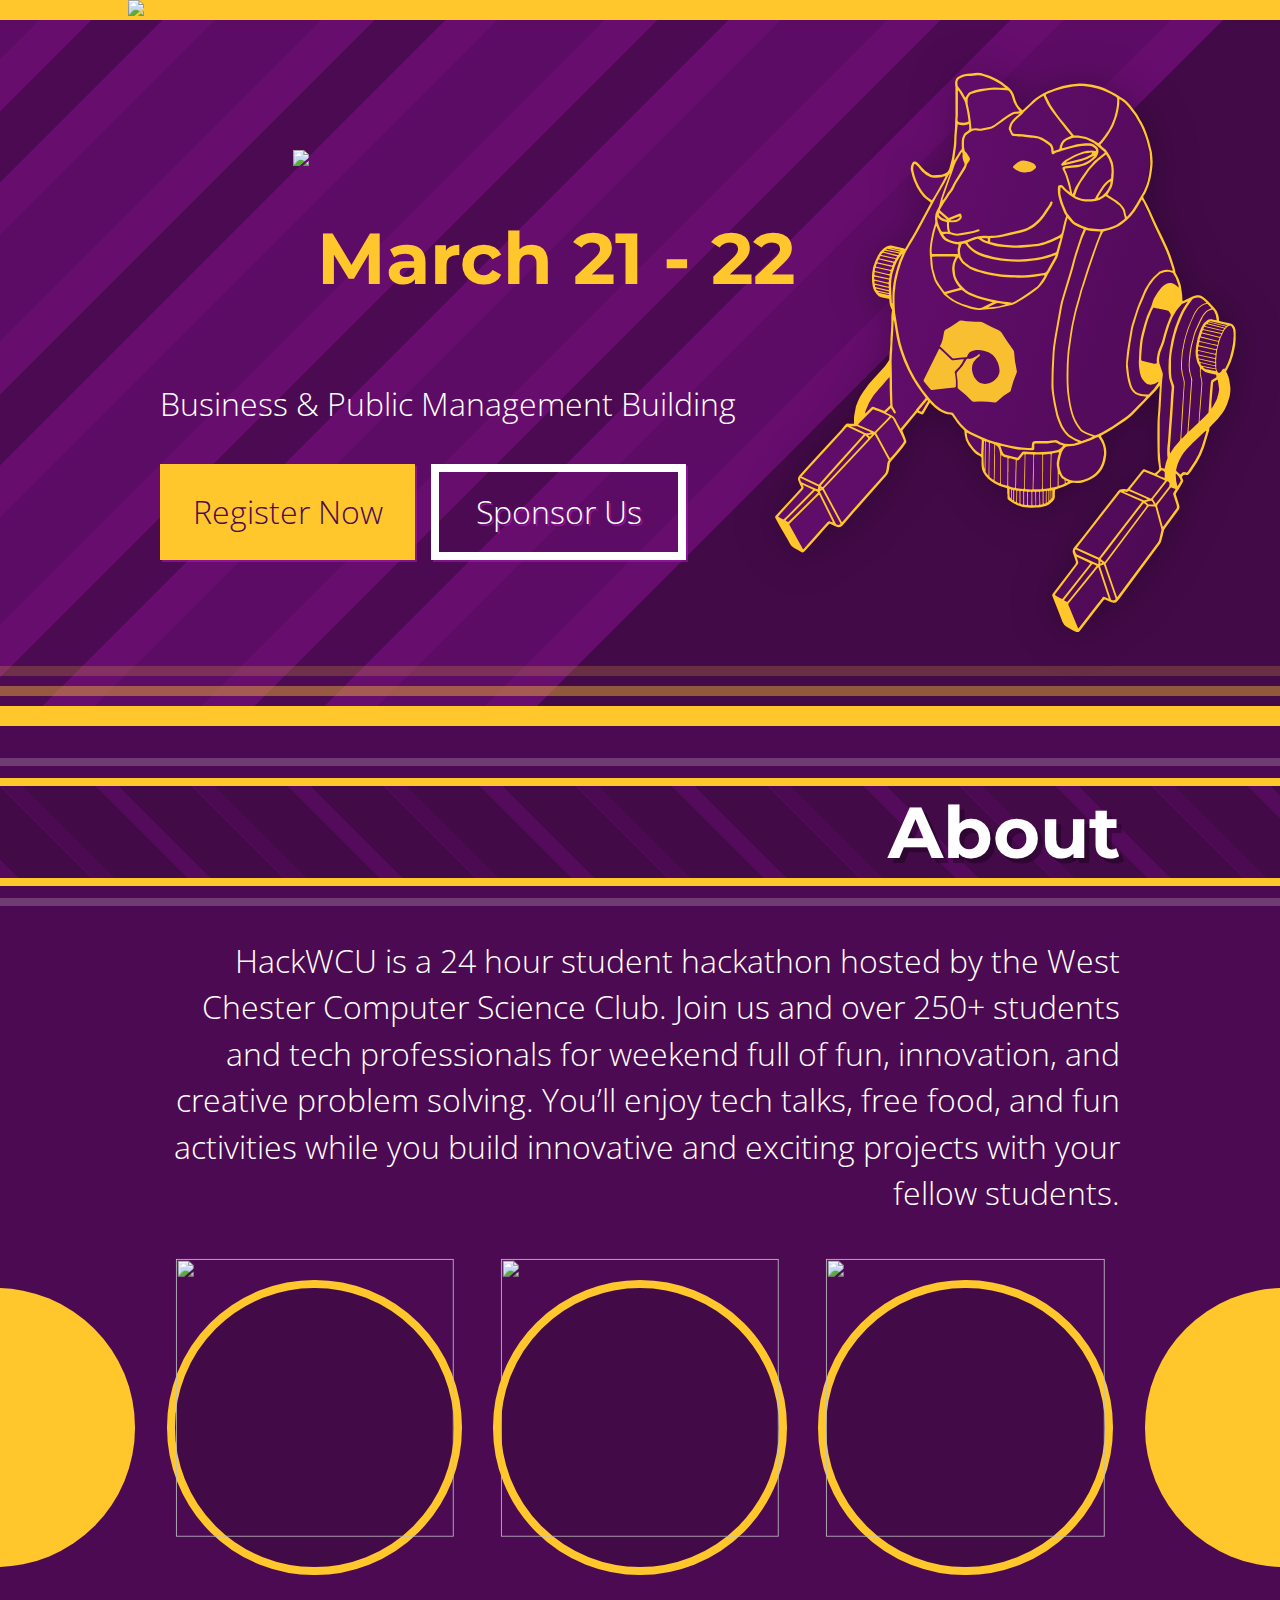
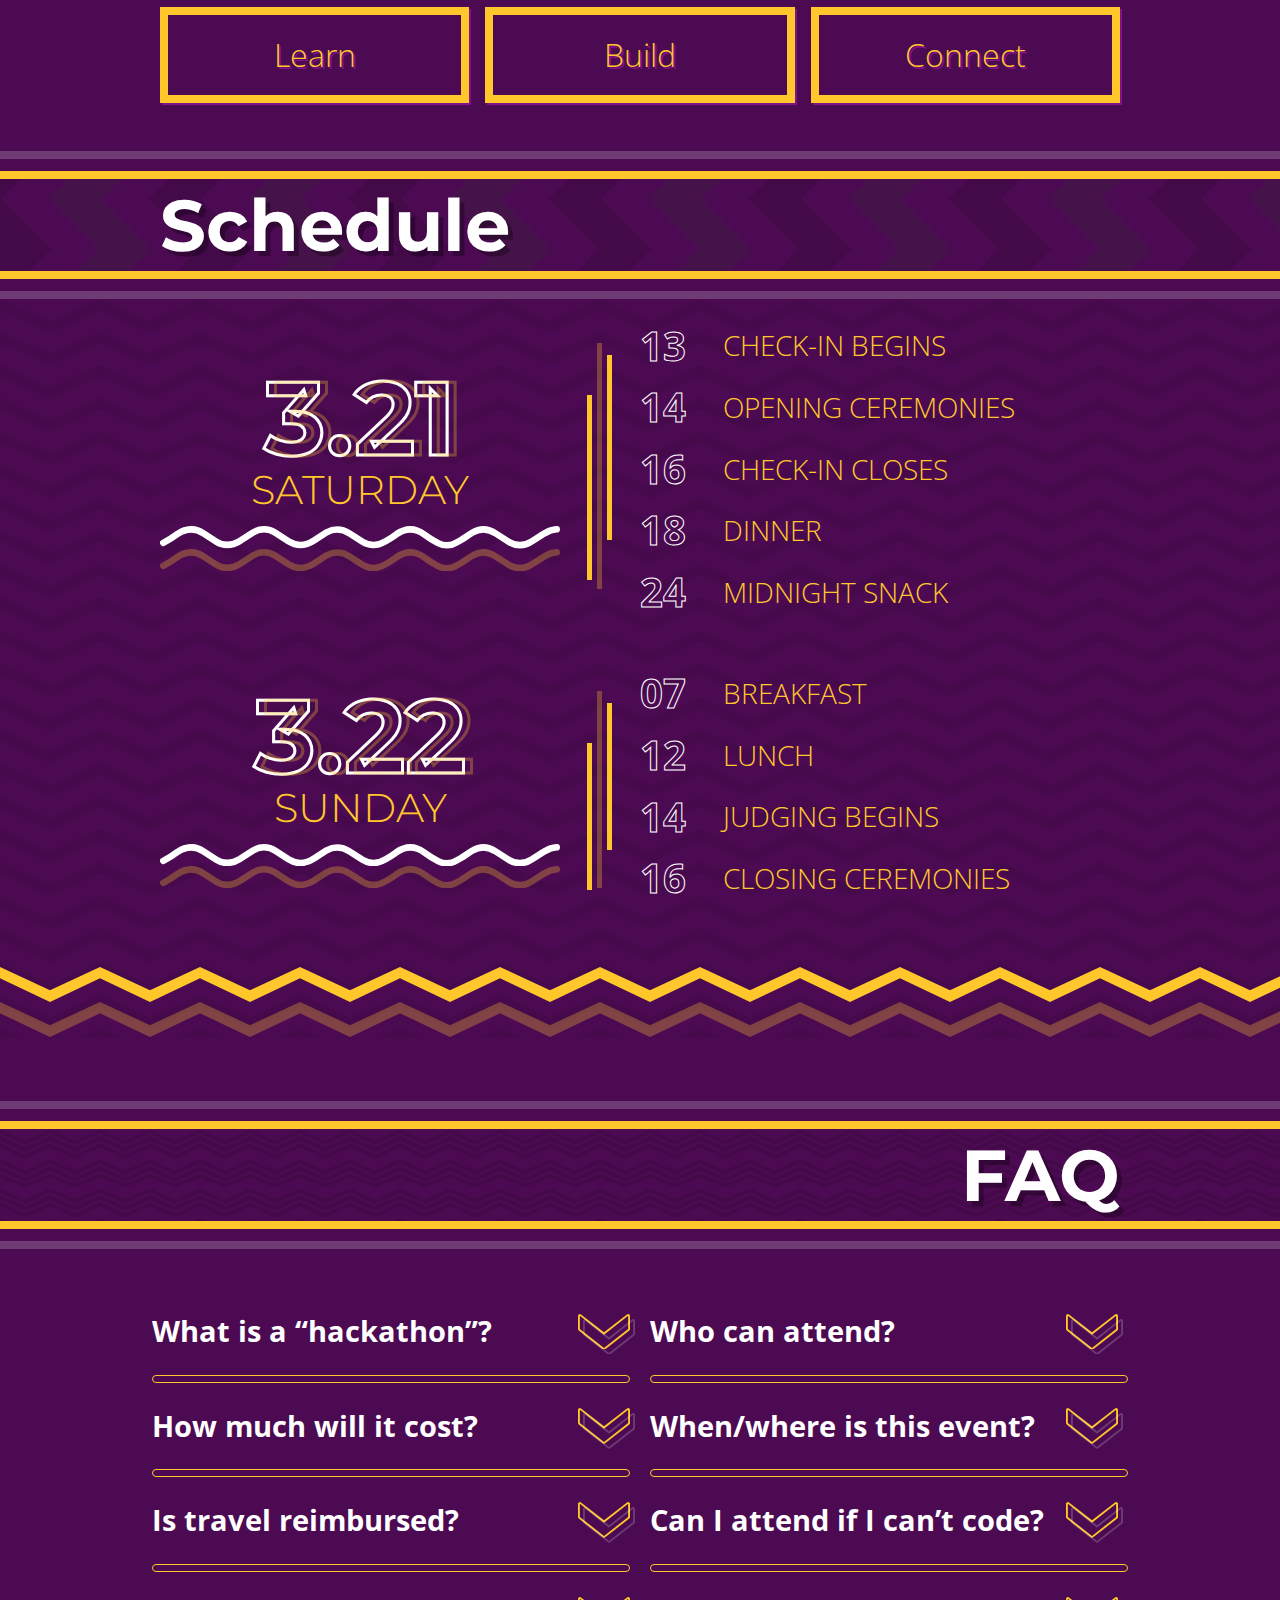
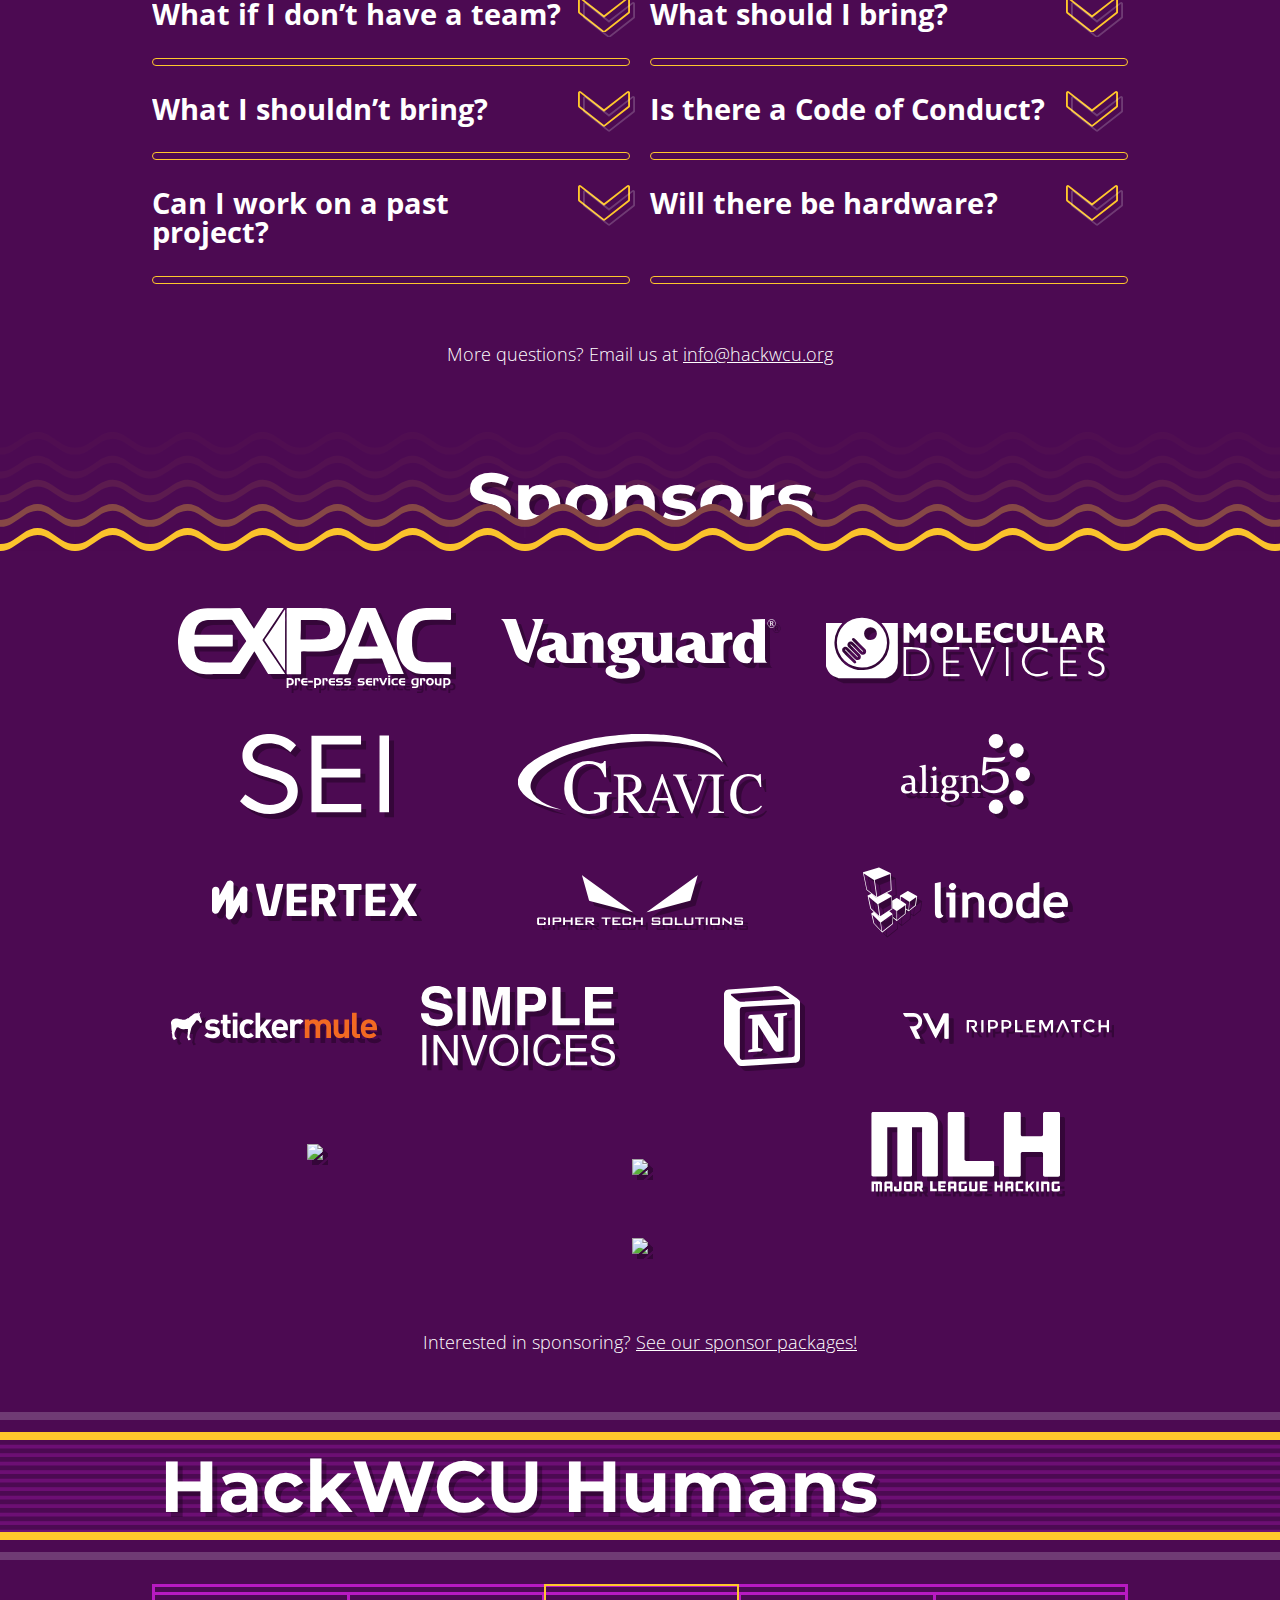
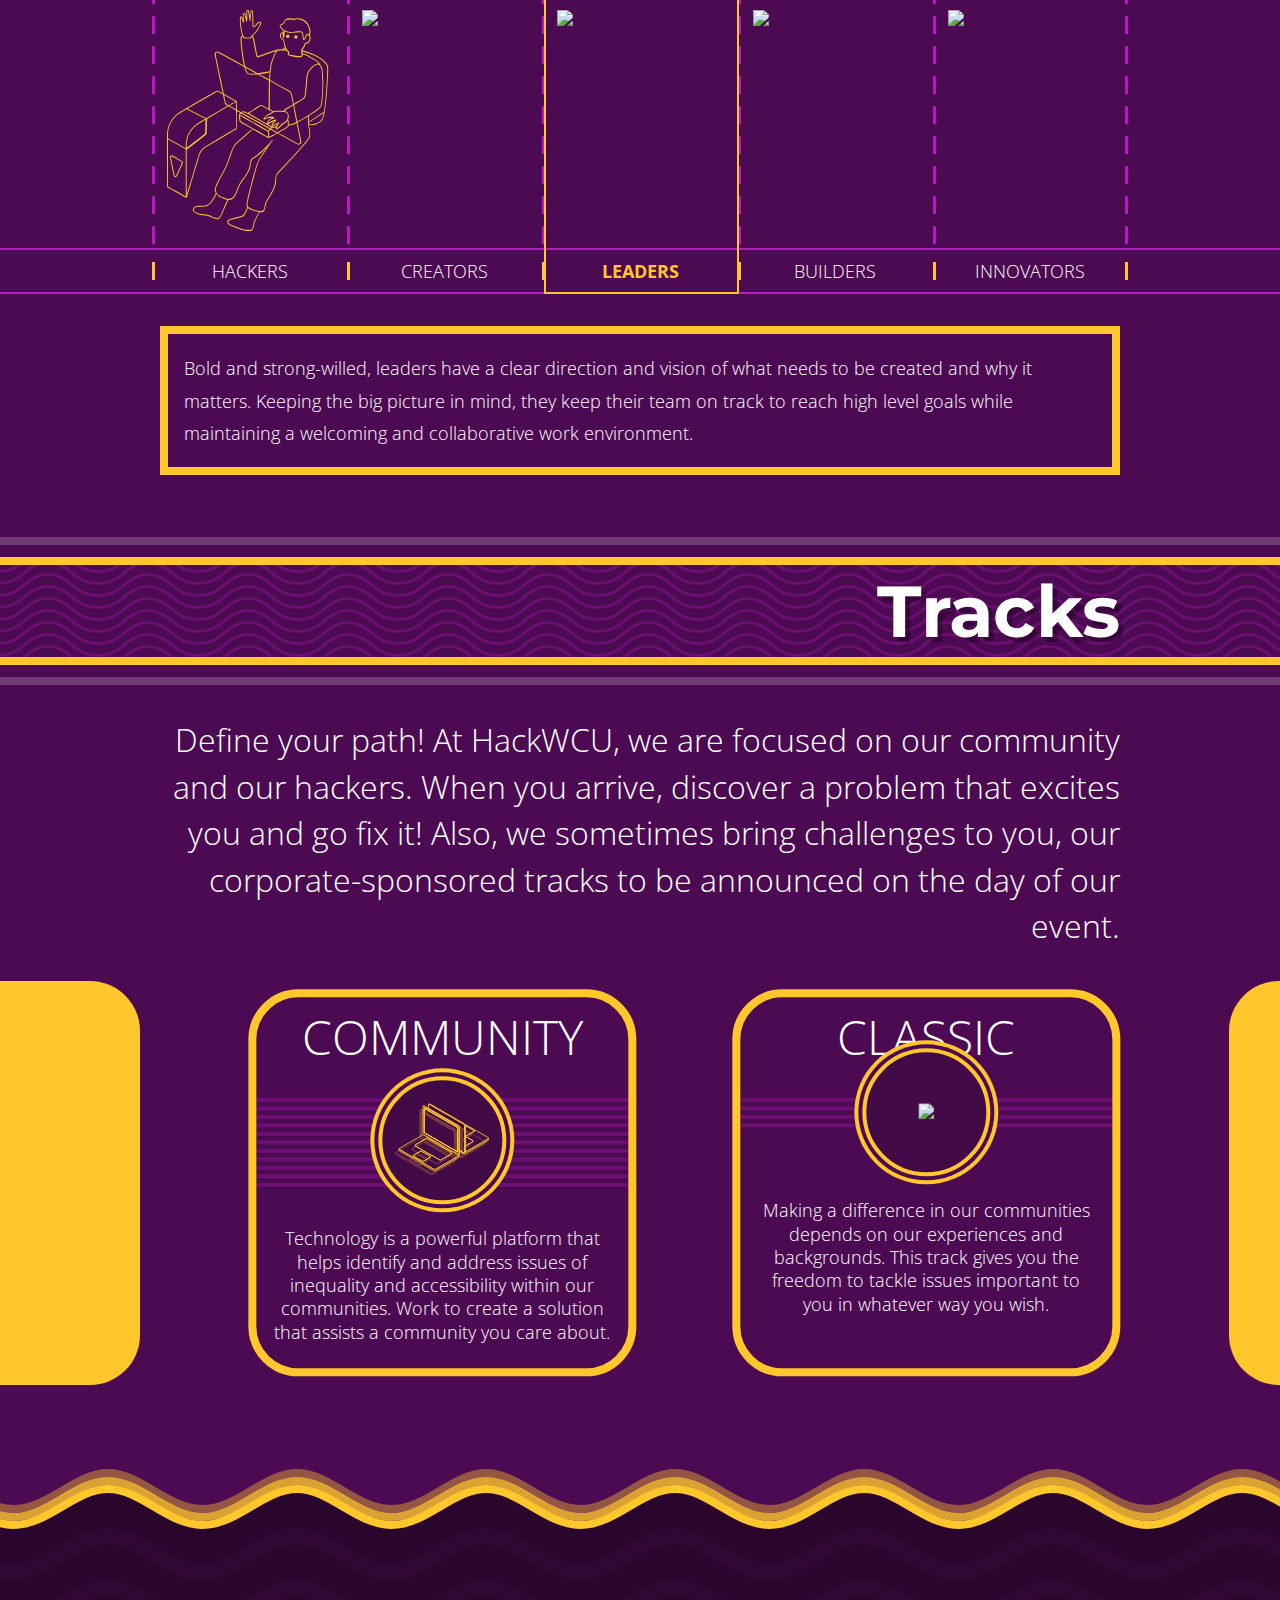
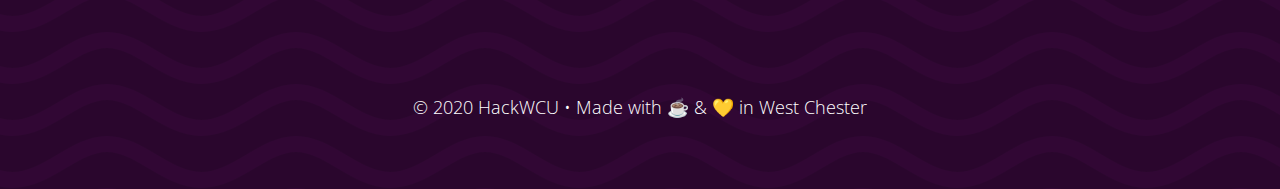
==== commit a84bfbd1: "Updates" ====
--- a/index.html
+++ b/index.html
@@ -1,4 +1,4 @@
 <!DOCTYPE html><html lang="en"><head><script async="" src="https://www.googletagmanager.com/gtag/js?id=UA-156801252-1"></script><script>window.dataLayer = window.dataLayer || [];
 function gtag(){dataLayer.push(arguments);}
 gtag('js', new Date());
-gtag('config', 'UA-156801252-1');</script><meta charset="UTF-8"><meta name="viewport" content="width=device-width, initial-scale=1.0"><meta http-equiv="X-UA-Compatible" content="ie=edge"><title>HackWCU 2.0 | March 21</title><meta name="description" content="24-hour student hackathon hosted by West Chester University. Join over 250 students and tech professionals for a weekend full of fun, innovation, and creativity."><meta name="robots" content="follow, index"><meta property="og:title" content="HackWCU 2.0 | March 21"><meta property="og:type" content="website"><meta property="og:image" content="http://hackwcu.org/preview/backdrop-1200x624.jpg"><meta property="og:description" content="24-hour student hackathon hosted by West Chester University. Join over 250 students and tech professionals for a weekend full of fun, innovation, and creativity."><meta property="og:url" content="https://hackwcu.org"><meta name="twitter:card" content="summary_large_image"><meta name="twitter:url" content="https://hackwcu.org"><meta name="twitter:title" content="HackWCU 2.0 - March 21"><meta name="twitter:description" content="24-hour student hackathon hosted by West Chester University. Join over 250 students and hackers for a weekend full of fun, innovation, and creativity."><meta name="twitter:image" content="http://hackwcu.org/preview/backdrop-1200x624.jpg"><link rel="apple-touch-icon" sizes="180x180" href="/preview/apple-touch-icon.png"><link rel="icon" type="image/png" sizes="32x32" href="/preview/favicon-32x32.png"><link rel="icon" type="image/png" sizes="16x16" href="/preview/favicon-16x16.png"><link rel="manifest" href="/preview/site.webmanifest"><link rel="mask-icon" href="/preview/safari-pinned-tab.svg" color="#963d97"><meta name="msapplication-TileColor" content="#603cba"><meta name="theme-color" content="#ffffff"><meta name="msapplication-config" content="/preview/browserconfig.xml"><meta name="apple-mobile-web-app-title" content="HackWCU"><link href="/styles/0.eb298c4d.css" rel="stylesheet"></head><body><img class="md-hidden" id="banner" src="/images/mlh-trust-badge.4a9ccccc.svg"><header><div class="container"><div class="grid-middle"><div class="col-8_sm-12 grid" data-push-right="off-1"><img id="logo" src="/images/logo.df89a33e.svg"><a href="http://www.google.com/calendar/event?action=TEMPLATE&amp;dates=20200321T060000Z%2F20200322T090000Z&amp;text=HackWCU%202.0&amp;location=50%20Sharpless%20St%2C%20West%20Chester%2C%20PA%2019383&amp;details=Building%3A%2050%20Sharpless%20St%2C%20West%20Chester%2C%20PA%2019383%0AWebsite%3A%20hackwcu.org" target="_blank"><h3 class="col-12 text-center-sm" id="date">March 21 - 22</h3></a><p class="col-12 text-center-sm" id="descriptor">Business &amp; Public Management Building</p><div class="grid col-10_sm-12"><div class="col-6_xs-12"><a class="btn" href="https://dashboard.hackwcu.org/signup">Register Now</a></div><div class="col-6_xs-12"><a class="btn outline light" href="/files/hackwcu_sponsor_packages_2020.pdf" target="_blank">Sponsor Us</a></div></div></div><div class="col-3 sm-hidden"><div class="rambot scale"><div class="rambot translate"><div class="rambot rotate"><img id="rambot" src="/images/rambot.933e6591.svg"><div class="fire"><div class="flames"><div class="flame"></div><div class="flame"></div><div class="flame"></div><div class="flame"></div></div></div></div></div></div></div></div></div></header><section id="about"><div class="title-wrapper"><a href="#about"><h2 style="text-align:right;">About</h2></a><div class="background diagonal-repeating-background"></div></div><div class="container"><p>HackWCU is a 24 hour student hackathon hosted by the West Chester Computer Science Club. Join us and over 250+ students and tech professionals for weekend full of fun, innovation, and creative problem solving. You’ll enjoy tech talks, free food, and fun activities while you build innovative and exciting projects with your fellow students.</p><div class="grid sm-hidden" id="circles"><div class="col-4_xs-12"><div class="circle"><img src="/images/learn.bd219c7c.svg"><div class="circle xs-hidden fill left"><div class="circle fill left"><div class="circle fill left"><div class="circle fill left"></div></div></div></div></div><button class="outline">Learn</button></div><div class="col-4_xs-12"><div class="circle"><img src="/images/build.c479841f.svg"></div><button class="outline">Build</button></div><div class="col-4_xs-12"><div class="circle"><img src="/images/connect.282e739c.svg"><div class="circle xs-hidden fill right"><div class="circle fill right"><div class="circle fill right"><div class="circle fill right"></div></div></div></div></div><button class="outline">Connect</button></div></div></div></section><section id="schedule"><div class="title-wrapper"><a href="#schedule"><h2 style="text-align:left;">Schedule</h2></a><div class="background zig-zag-background"></div></div><div class="wrapper"><div class="container"><div class="grid schedule-group"><div class="col-5_sm-12 grid-center-middle"><div class="col-12 dates"><p class="date">3.21</p><p class="date shadow">3.21</p></div><p class="col-12 day">Saturday</p><svg class="underline primary" viewbox="0 0 183.1 10.2"><path d="M1.5 7.7a46.7 46.7 0 0 0 6.7-4.2C12.1 1 16 .8 19.8 3.3l6 3.9C29.5 9.5 33 9 36.7 6.8l5.7-3.7a9.4 9.4 0 0 1 10.4 0l6 3.9c4 2.5 7.9 2.1 11.7-.4l5.8-3.7c3.7-2 7.1-1.6 10.5.5l5.9 3.8c3.6 2.2 7.1 1.9 10.6-.2 1.7-1 3.3-2 4.9-3.2 4.3-3 8.5-3 12.7 0a47.9 47.9 0 0 0 6.4 4 8.9 8.9 0 0 0 8.7-.4c2.4-1.3 4.6-2.9 6.9-4.3 3.7-2.2 7.3-2 10.9.4l5.8 3.7a9.3 9.3 0 0 0 10.3 0c2.2-1.3 4.3-2.8 6.5-4a10.2 10.2 0 0 1 5.2-1.7"></path></svg><svg class="underline secondary" viewbox="0 0 183.1 10.2"><path d="M1.5 7.7a46.7 46.7 0 0 0 6.7-4.2C12.1 1 16 .8 19.8 3.3l6 3.9C29.5 9.5 33 9 36.7 6.8l5.7-3.7a9.4 9.4 0 0 1 10.4 0l6 3.9c4 2.5 7.9 2.1 11.7-.4l5.8-3.7c3.7-2 7.1-1.6 10.5.5l5.9 3.8c3.6 2.2 7.1 1.9 10.6-.2 1.7-1 3.3-2 4.9-3.2 4.3-3 8.5-3 12.7 0a47.9 47.9 0 0 0 6.4 4 8.9 8.9 0 0 0 8.7-.4c2.4-1.3 4.6-2.9 6.9-4.3 3.7-2.2 7.3-2 10.9.4l5.8 3.7a9.3 9.3 0 0 0 10.3 0c2.2-1.3 4.3-2.8 6.5-4a10.2 10.2 0 0 1 5.2-1.7"></path></svg></div><div class="col-1 grid-center sm-hidden"><div class="bar" style="height:60%;margin:100% 0;"></div><div class="bar" style="opacity:0.3;height:80%;margin:35% 5px;"></div><div class="bar" style="height:60%;margin:50% 0;"></div></div><div class="col-6_sm-12 grid-middle-center"><p class="col-2 time" data-push-left="off-0_sm-1_xs-0">13</p><p class="col-10_sm-9_xs_10 event">Check-in Begins</p><p class="col-2 time" data-push-left="off-0_sm-1_xs-0">14</p><p class="col-10_sm-9_xs_10 event">Opening Ceremonies</p><p class="col-2 time" data-push-left="off-0_sm-1_xs-0">16</p><p class="col-10_sm-9_xs_10 event">Check-in Closes</p><p class="col-2 time" data-push-left="off-0_sm-1_xs-0">18</p><p class="col-10_sm-9_xs_10 event">Dinner</p><p class="col-2 time" data-push-left="off-0_sm-1_xs-0">24</p><p class="col-10_sm-9_xs_10 event">Midnight Snack</p></div></div><div class="grid schedule-group"><div class="col-5_sm-12 grid-center-middle"><div class="col-12 dates"><p class="date">3.22</p><p class="date shadow">3.22</p></div><p class="col-12 day">Sunday</p><svg class="underline primary" viewbox="0 0 183.1 10.2"><path d="M1.5 7.7a46.7 46.7 0 0 0 6.7-4.2C12.1 1 16 .8 19.8 3.3l6 3.9C29.5 9.5 33 9 36.7 6.8l5.7-3.7a9.4 9.4 0 0 1 10.4 0l6 3.9c4 2.5 7.9 2.1 11.7-.4l5.8-3.7c3.7-2 7.1-1.6 10.5.5l5.9 3.8c3.6 2.2 7.1 1.9 10.6-.2 1.7-1 3.3-2 4.9-3.2 4.3-3 8.5-3 12.7 0a47.9 47.9 0 0 0 6.4 4 8.9 8.9 0 0 0 8.7-.4c2.4-1.3 4.6-2.9 6.9-4.3 3.7-2.2 7.3-2 10.9.4l5.8 3.7a9.3 9.3 0 0 0 10.3 0c2.2-1.3 4.3-2.8 6.5-4a10.2 10.2 0 0 1 5.2-1.7"></path></svg><svg class="underline secondary" viewbox="0 0 183.1 10.2"><path d="M1.5 7.7a46.7 46.7 0 0 0 6.7-4.2C12.1 1 16 .8 19.8 3.3l6 3.9C29.5 9.5 33 9 36.7 6.8l5.7-3.7a9.4 9.4 0 0 1 10.4 0l6 3.9c4 2.5 7.9 2.1 11.7-.4l5.8-3.7c3.7-2 7.1-1.6 10.5.5l5.9 3.8c3.6 2.2 7.1 1.9 10.6-.2 1.7-1 3.3-2 4.9-3.2 4.3-3 8.5-3 12.7 0a47.9 47.9 0 0 0 6.4 4 8.9 8.9 0 0 0 8.7-.4c2.4-1.3 4.6-2.9 6.9-4.3 3.7-2.2 7.3-2 10.9.4l5.8 3.7a9.3 9.3 0 0 0 10.3 0c2.2-1.3 4.3-2.8 6.5-4a10.2 10.2 0 0 1 5.2-1.7"></path></svg></div><div class="col-1 grid-center sm-hidden"><div class="bar" style="height:60%;margin:100% 0;"></div><div class="bar" style="opacity:0.3;height:80%;margin:35% 5px;"></div><div class="bar" style="height:60%;margin:50% 0;"></div></div><div class="col-6_sm-12 grid-middle-center"><p class="col-2 time" data-push-left="off-0_sm-1_xs-0">07</p><p class="col-10_sm-9_xs_10 event">Breakfast</p><p class="col-2 time" data-push-left="off-0_sm-1_xs-0">12</p><p class="col-10_sm-9_xs_10 event">Lunch</p><p class="col-2 time" data-push-left="off-0_sm-1_xs-0">14</p><p class="col-10_sm-9_xs_10 event">Judging Begins</p><p class="col-2 time" data-push-left="off-0_sm-1_xs-0">16</p><p class="col-10_sm-9_xs_10 event">Closing Ceremonies</p></div></div></div></div></section><section id="faq"><div class="title-wrapper"><a href="#faq"><h2 style="text-align:right;">FAQ</h2></a><div class="background triple-zig-zag-background"></div></div><div class="container"><ul class="grid-spaceAround"><li class="col-6_sm-12"><input type="checkbox" checked=""><h4>What is a “hackathon”?</h4><div class="arrow"><svg class="top" xmlns="http://www.w3.org/2000/svg" viewbox="0 0 21.54 14.81"><path d="M20.77.77v5.46l-10 7.82-10-7.82V.77l10 7.81 10-7.81m0-.77a.78.78 0 00-.47.16l-9.53 7.45L1.24.16A.81.81 0 00.77 0a.81.81 0 00-.34.08.78.78 0 00-.43.69v5.46a.77.77 0 00.3.61l10 7.81a.77.77 0 00.48.16h.12a.77.77 0 00.36-.16l10-7.81a.77.77 0 00.3-.61V.77a.78.78 0 00-.43-.69.84.84 0 00-.36-.08z"></path></svg><svg class="bottom" xmlns="http://www.w3.org/2000/svg" viewbox="0 0 21.54 14.81"><path d="M20.77.77v5.46l-10 7.82-10-7.82V.77l10 7.81 10-7.81m0-.77a.78.78 0 00-.47.16l-9.53 7.45L1.24.16A.81.81 0 00.77 0a.81.81 0 00-.34.08.78.78 0 00-.43.69v5.46a.77.77 0 00.3.61l10 7.81a.77.77 0 00.48.16h.12a.77.77 0 00.36-.16l10-7.81a.77.77 0 00.3-.61V.77a.78.78 0 00-.43-.69.84.84 0 00-.36-.08z"></path></svg></div><p>Think of a hackathon as an invention marathon. Over the span of 1-2 days, these events bring together student programmers, designers, and more to learn, build, and share cool new technology applications. Many universities host these events annually, providing a venue for students from different schools and backgrounds to work in teams to build these platforms from scratch.</p></li><li class="col-6_sm-12"><input type="checkbox" checked=""><h4>Who can attend?</h4><div class="arrow"><svg class="top" xmlns="http://www.w3.org/2000/svg" viewbox="0 0 21.54 14.81"><path d="M20.77.77v5.46l-10 7.82-10-7.82V.77l10 7.81 10-7.81m0-.77a.78.78 0 00-.47.16l-9.53 7.45L1.24.16A.81.81 0 00.77 0a.81.81 0 00-.34.08.78.78 0 00-.43.69v5.46a.77.77 0 00.3.61l10 7.81a.77.77 0 00.48.16h.12a.77.77 0 00.36-.16l10-7.81a.77.77 0 00.3-.61V.77a.78.78 0 00-.43-.69.84.84 0 00-.36-.08z"></path></svg><svg class="bottom" xmlns="http://www.w3.org/2000/svg" viewbox="0 0 21.54 14.81"><path d="M20.77.77v5.46l-10 7.82-10-7.82V.77l10 7.81 10-7.81m0-.77a.78.78 0 00-.47.16l-9.53 7.45L1.24.16A.81.81 0 00.77 0a.81.81 0 00-.34.08.78.78 0 00-.43.69v5.46a.77.77 0 00.3.61l10 7.81a.77.77 0 00.48.16h.12a.77.77 0 00.36-.16l10-7.81a.77.77 0 00.3-.61V.77a.78.78 0 00-.43-.69.84.84 0 00-.36-.08z"></path></svg></div><p>Any student above the age of 18 is welcome to attend HackWCU. If you have graduated in the last 12 months, you are still eligible to participate. After that, there’s plenty of non-student/highschool hackathons that exist for you to consider attending. Future events will work to permit highschoolers of any age.</p></li><li class="col-6_sm-12"><input type="checkbox" checked=""><h4>How much will it cost?</h4><div class="arrow"><svg class="top" xmlns="http://www.w3.org/2000/svg" viewbox="0 0 21.54 14.81"><path d="M20.77.77v5.46l-10 7.82-10-7.82V.77l10 7.81 10-7.81m0-.77a.78.78 0 00-.47.16l-9.53 7.45L1.24.16A.81.81 0 00.77 0a.81.81 0 00-.34.08.78.78 0 00-.43.69v5.46a.77.77 0 00.3.61l10 7.81a.77.77 0 00.48.16h.12a.77.77 0 00.36-.16l10-7.81a.77.77 0 00.3-.61V.77a.78.78 0 00-.43-.69.84.84 0 00-.36-.08z"></path></svg><svg class="bottom" xmlns="http://www.w3.org/2000/svg" viewbox="0 0 21.54 14.81"><path d="M20.77.77v5.46l-10 7.82-10-7.82V.77l10 7.81 10-7.81m0-.77a.78.78 0 00-.47.16l-9.53 7.45L1.24.16A.81.81 0 00.77 0a.81.81 0 00-.34.08.78.78 0 00-.43.69v5.46a.77.77 0 00.3.61l10 7.81a.77.77 0 00.48.16h.12a.77.77 0 00.36-.16l10-7.81a.77.77 0 00.3-.61V.77a.78.78 0 00-.43-.69.84.84 0 00-.36-.08z"></path></svg></div><p>HackWCU is a completely free event <strong>registration required!</strong> Food, drinks, and awesome swag are completely free of charge!</p></li><li class="col-6_sm-12"><input type="checkbox" checked=""><h4>When/where is this event?</h4><div class="arrow"><svg class="top" xmlns="http://www.w3.org/2000/svg" viewbox="0 0 21.54 14.81"><path d="M20.77.77v5.46l-10 7.82-10-7.82V.77l10 7.81 10-7.81m0-.77a.78.78 0 00-.47.16l-9.53 7.45L1.24.16A.81.81 0 00.77 0a.81.81 0 00-.34.08.78.78 0 00-.43.69v5.46a.77.77 0 00.3.61l10 7.81a.77.77 0 00.48.16h.12a.77.77 0 00.36-.16l10-7.81a.77.77 0 00.3-.61V.77a.78.78 0 00-.43-.69.84.84 0 00-.36-.08z"></path></svg><svg class="bottom" xmlns="http://www.w3.org/2000/svg" viewbox="0 0 21.54 14.81"><path d="M20.77.77v5.46l-10 7.82-10-7.82V.77l10 7.81 10-7.81m0-.77a.78.78 0 00-.47.16l-9.53 7.45L1.24.16A.81.81 0 00.77 0a.81.81 0 00-.34.08.78.78 0 00-.43.69v5.46a.77.77 0 00.3.61l10 7.81a.77.77 0 00.48.16h.12a.77.77 0 00.36-.16l10-7.81a.77.77 0 00.3-.61V.77a.78.78 0 00-.43-.69.84.84 0 00-.36-.08z"></path></svg></div><p>Saturday March 21<sup>th</sup> to Sunday March 22<sup>st</sup> , 2020 in the <a href="https://goo.gl/maps/4iLyFn7rrp12" target="_blank">Business and Public Management Center</a></p></li><li class="col-6_sm-12"><input type="checkbox" checked=""><h4>Is travel reimbursed?</h4><div class="arrow"><svg class="top" xmlns="http://www.w3.org/2000/svg" viewbox="0 0 21.54 14.81"><path d="M20.77.77v5.46l-10 7.82-10-7.82V.77l10 7.81 10-7.81m0-.77a.78.78 0 00-.47.16l-9.53 7.45L1.24.16A.81.81 0 00.77 0a.81.81 0 00-.34.08.78.78 0 00-.43.69v5.46a.77.77 0 00.3.61l10 7.81a.77.77 0 00.48.16h.12a.77.77 0 00.36-.16l10-7.81a.77.77 0 00.3-.61V.77a.78.78 0 00-.43-.69.84.84 0 00-.36-.08z"></path></svg><svg class="bottom" xmlns="http://www.w3.org/2000/svg" viewbox="0 0 21.54 14.81"><path d="M20.77.77v5.46l-10 7.82-10-7.82V.77l10 7.81 10-7.81m0-.77a.78.78 0 00-.47.16l-9.53 7.45L1.24.16A.81.81 0 00.77 0a.81.81 0 00-.34.08.78.78 0 00-.43.69v5.46a.77.77 0 00.3.61l10 7.81a.77.77 0 00.48.16h.12a.77.77 0 00.36-.16l10-7.81a.77.77 0 00.3-.61V.77a.78.78 0 00-.43-.69.84.84 0 00-.36-.08z"></path></svg></div><p>Unfortunately, we will not be offering any form of travel reimbursements for this event.</p></li><li class="col-6_sm-12"><input type="checkbox" checked=""><h4>Can I attend if I can’t code?</h4><div class="arrow"><svg class="top" xmlns="http://www.w3.org/2000/svg" viewbox="0 0 21.54 14.81"><path d="M20.77.77v5.46l-10 7.82-10-7.82V.77l10 7.81 10-7.81m0-.77a.78.78 0 00-.47.16l-9.53 7.45L1.24.16A.81.81 0 00.77 0a.81.81 0 00-.34.08.78.78 0 00-.43.69v5.46a.77.77 0 00.3.61l10 7.81a.77.77 0 00.48.16h.12a.77.77 0 00.36-.16l10-7.81a.77.77 0 00.3-.61V.77a.78.78 0 00-.43-.69.84.84 0 00-.36-.08z"></path></svg><svg class="bottom" xmlns="http://www.w3.org/2000/svg" viewbox="0 0 21.54 14.81"><path d="M20.77.77v5.46l-10 7.82-10-7.82V.77l10 7.81 10-7.81m0-.77a.78.78 0 00-.47.16l-9.53 7.45L1.24.16A.81.81 0 00.77 0a.81.81 0 00-.34.08.78.78 0 00-.43.69v5.46a.77.77 0 00.3.61l10 7.81a.77.77 0 00.48.16h.12a.77.77 0 00.36-.16l10-7.81a.77.77 0 00.3-.61V.77a.78.78 0 00-.43-.69.84.84 0 00-.36-.08z"></path></svg></div><p>We will have intro to coding workshops and much more. Mentors will also be available to help you learn and build something cool!</p></li><li class="col-6_sm-12"><input type="checkbox" checked=""><h4>What if I don’t have a team?</h4><div class="arrow"><svg class="top" xmlns="http://www.w3.org/2000/svg" viewbox="0 0 21.54 14.81"><path d="M20.77.77v5.46l-10 7.82-10-7.82V.77l10 7.81 10-7.81m0-.77a.78.78 0 00-.47.16l-9.53 7.45L1.24.16A.81.81 0 00.77 0a.81.81 0 00-.34.08.78.78 0 00-.43.69v5.46a.77.77 0 00.3.61l10 7.81a.77.77 0 00.48.16h.12a.77.77 0 00.36-.16l10-7.81a.77.77 0 00.3-.61V.77a.78.78 0 00-.43-.69.84.84 0 00-.36-.08z"></path></svg><svg class="bottom" xmlns="http://www.w3.org/2000/svg" viewbox="0 0 21.54 14.81"><path d="M20.77.77v5.46l-10 7.82-10-7.82V.77l10 7.81 10-7.81m0-.77a.78.78 0 00-.47.16l-9.53 7.45L1.24.16A.81.81 0 00.77 0a.81.81 0 00-.34.08.78.78 0 00-.43.69v5.46a.77.77 0 00.3.61l10 7.81a.77.77 0 00.48.16h.12a.77.77 0 00.36-.16l10-7.81a.77.77 0 00.3-.61V.77a.78.78 0 00-.43-.69.84.84 0 00-.36-.08z"></path></svg></div><p>You could build something by yourself, or you could join one of our team-formation sessions to find people you want to work with. There will be a lot of others in your situation, and we’ll help with that.</p></li><li class="col-6_sm-12"><input type="checkbox" checked=""><h4>What should I bring?</h4><div class="arrow"><svg class="top" xmlns="http://www.w3.org/2000/svg" viewbox="0 0 21.54 14.81"><path d="M20.77.77v5.46l-10 7.82-10-7.82V.77l10 7.81 10-7.81m0-.77a.78.78 0 00-.47.16l-9.53 7.45L1.24.16A.81.81 0 00.77 0a.81.81 0 00-.34.08.78.78 0 00-.43.69v5.46a.77.77 0 00.3.61l10 7.81a.77.77 0 00.48.16h.12a.77.77 0 00.36-.16l10-7.81a.77.77 0 00.3-.61V.77a.78.78 0 00-.43-.69.84.84 0 00-.36-.08z"></path></svg><svg class="bottom" xmlns="http://www.w3.org/2000/svg" viewbox="0 0 21.54 14.81"><path d="M20.77.77v5.46l-10 7.82-10-7.82V.77l10 7.81 10-7.81m0-.77a.78.78 0 00-.47.16l-9.53 7.45L1.24.16A.81.81 0 00.77 0a.81.81 0 00-.34.08.78.78 0 00-.43.69v5.46a.77.77 0 00.3.61l10 7.81a.77.77 0 00.48.16h.12a.77.77 0 00.36-.16l10-7.81a.77.77 0 00.3-.61V.77a.78.78 0 00-.43-.69.84.84 0 00-.36-.08z"></path></svg></div><p>You should bring some form of identification (driver’s license, school ID card, etc.), laptops, phones, chargers, anything you need to hack with. We also recommend that you a pillow, a sleeping bag or blanket, and toiletries.</p></li><li class="col-6_sm-12"><input type="checkbox" checked=""><h4>What I shouldn’t bring?</h4><div class="arrow"><svg class="top" xmlns="http://www.w3.org/2000/svg" viewbox="0 0 21.54 14.81"><path d="M20.77.77v5.46l-10 7.82-10-7.82V.77l10 7.81 10-7.81m0-.77a.78.78 0 00-.47.16l-9.53 7.45L1.24.16A.81.81 0 00.77 0a.81.81 0 00-.34.08.78.78 0 00-.43.69v5.46a.77.77 0 00.3.61l10 7.81a.77.77 0 00.48.16h.12a.77.77 0 00.36-.16l10-7.81a.77.77 0 00.3-.61V.77a.78.78 0 00-.43-.69.84.84 0 00-.36-.08z"></path></svg><svg class="bottom" xmlns="http://www.w3.org/2000/svg" viewbox="0 0 21.54 14.81"><path d="M20.77.77v5.46l-10 7.82-10-7.82V.77l10 7.81 10-7.81m0-.77a.78.78 0 00-.47.16l-9.53 7.45L1.24.16A.81.81 0 00.77 0a.81.81 0 00-.34.08.78.78 0 00-.43.69v5.46a.77.77 0 00.3.61l10 7.81a.77.77 0 00.48.16h.12a.77.77 0 00.36-.16l10-7.81a.77.77 0 00.3-.61V.77a.78.78 0 00-.43-.69.84.84 0 00-.36-.08z"></path></svg></div><p>Please do not bring any power tools, weapons, drugs, or alcohol. Any participant found to be in possession of anything dangerous or illegal will be disqualified from the competition and will have to leave.</p></li><li class="col-6_sm-12"><input type="checkbox" checked=""><h4>Is there a Code of Conduct?</h4><div class="arrow"><svg class="top" xmlns="http://www.w3.org/2000/svg" viewbox="0 0 21.54 14.81"><path d="M20.77.77v5.46l-10 7.82-10-7.82V.77l10 7.81 10-7.81m0-.77a.78.78 0 00-.47.16l-9.53 7.45L1.24.16A.81.81 0 00.77 0a.81.81 0 00-.34.08.78.78 0 00-.43.69v5.46a.77.77 0 00.3.61l10 7.81a.77.77 0 00.48.16h.12a.77.77 0 00.36-.16l10-7.81a.77.77 0 00.3-.61V.77a.78.78 0 00-.43-.69.84.84 0 00-.36-.08z"></path></svg><svg class="bottom" xmlns="http://www.w3.org/2000/svg" viewbox="0 0 21.54 14.81"><path d="M20.77.77v5.46l-10 7.82-10-7.82V.77l10 7.81 10-7.81m0-.77a.78.78 0 00-.47.16l-9.53 7.45L1.24.16A.81.81 0 00.77 0a.81.81 0 00-.34.08.78.78 0 00-.43.69v5.46a.77.77 0 00.3.61l10 7.81a.77.77 0 00.48.16h.12a.77.77 0 00.36-.16l10-7.81a.77.77 0 00.3-.61V.77a.78.78 0 00-.43-.69.84.84 0 00-.36-.08z"></path></svg></div><p>Yes! Hackers are expected to adhere to the <a href="https://static.mlh.io/docs/mlh-code-of-conduct.pdf" target="_blank">Major League Hacking Code of Conduct.</a></p></li><li class="col-6_sm-12"><input type="checkbox" checked=""><h4>Can I work on a past project?</h4><div class="arrow"><svg class="top" xmlns="http://www.w3.org/2000/svg" viewbox="0 0 21.54 14.81"><path d="M20.77.77v5.46l-10 7.82-10-7.82V.77l10 7.81 10-7.81m0-.77a.78.78 0 00-.47.16l-9.53 7.45L1.24.16A.81.81 0 00.77 0a.81.81 0 00-.34.08.78.78 0 00-.43.69v5.46a.77.77 0 00.3.61l10 7.81a.77.77 0 00.48.16h.12a.77.77 0 00.36-.16l10-7.81a.77.77 0 00.3-.61V.77a.78.78 0 00-.43-.69.84.84 0 00-.36-.08z"></path></svg><svg class="bottom" xmlns="http://www.w3.org/2000/svg" viewbox="0 0 21.54 14.81"><path d="M20.77.77v5.46l-10 7.82-10-7.82V.77l10 7.81 10-7.81m0-.77a.78.78 0 00-.47.16l-9.53 7.45L1.24.16A.81.81 0 00.77 0a.81.81 0 00-.34.08.78.78 0 00-.43.69v5.46a.77.77 0 00.3.61l10 7.81a.77.77 0 00.48.16h.12a.77.77 0 00.36-.16l10-7.81a.77.77 0 00.3-.61V.77a.78.78 0 00-.43-.69.84.84 0 00-.36-.08z"></path></svg></div><p>No. All projects must be worked on from scratch at the event. You’ll have enough time to make something you can be proud of.</p></li><li class="col-6_sm-12"><input type="checkbox" checked=""><h4>Will there be hardware?</h4><div class="arrow"><svg class="top" xmlns="http://www.w3.org/2000/svg" viewbox="0 0 21.54 14.81"><path d="M20.77.77v5.46l-10 7.82-10-7.82V.77l10 7.81 10-7.81m0-.77a.78.78 0 00-.47.16l-9.53 7.45L1.24.16A.81.81 0 00.77 0a.81.81 0 00-.34.08.78.78 0 00-.43.69v5.46a.77.77 0 00.3.61l10 7.81a.77.77 0 00.48.16h.12a.77.77 0 00.36-.16l10-7.81a.77.77 0 00.3-.61V.77a.78.78 0 00-.43-.69.84.84 0 00-.36-.08z"></path></svg><svg class="bottom" xmlns="http://www.w3.org/2000/svg" viewbox="0 0 21.54 14.81"><path d="M20.77.77v5.46l-10 7.82-10-7.82V.77l10 7.81 10-7.81m0-.77a.78.78 0 00-.47.16l-9.53 7.45L1.24.16A.81.81 0 00.77 0a.81.81 0 00-.34.08.78.78 0 00-.43.69v5.46a.77.77 0 00.3.61l10 7.81a.77.77 0 00.48.16h.12a.77.77 0 00.36-.16l10-7.81a.77.77 0 00.3-.61V.77a.78.78 0 00-.43-.69.84.84 0 00-.36-.08z"></path></svg></div><p>Yes! Hardware will be provided! Check back later for a list of what we will have.</p></li><p class="col-12 more-info"> More questions? Email us at <a href="mailto:info@hackwcu.org" target="_self">info@hackwcu.org</a></p></ul></div></section><section id="sponsors"><div class="title-wrapper"><a href="#sponsors"><h2 style="text-align:center;">Sponsors</h2></a></div><div class="container"><div class="grid-spaceAround"><div class="sponsor col-4_xs-12"><a href="https://expacgraphics.com/" target="_blank"><img src="[data-uri]"></a></div><div class="sponsor col-4_xs-12"><a href="https://vanguard.com/" target="_blank"><img src="[data-uri]"></a></div><div class="sponsor col-4_xs-12"><a href="https://www.moleculardevices.com/" target="_blank"><img src="[data-uri]"></a></div><div class="sponsor col-4_xs-12"><a href="https://seic.com/" target="_blank"><img src="[data-uri]"></a></div><div class="sponsor col-4_xs-12"><a href="https://www.gravic.com/" target="_blank"><img src="[data-uri]"></a></div><div class="sponsor col-4_xs-12"><a href="http://align5.com/" target="_blank"><img src="[data-uri]"></a></div></div><div class="grid-spaceAround"><div class="sponsor col-3_xs-12"><a href="https://www.vertexinc.com/" target="_blank"><img src="[data-uri]"></a></div><div class="sponsor col-3_xs-12"><a href="https://www.ciphertechsolutions.com/" target="_blank"><img src="[data-uri]"></a></div><div class="sponsor col-3_xs-12"><a href="https://linode.com/" target="_blank"><img src="[data-uri]"></a></div></div><div class="grid-spaceAround sm-hidden"><div class="sponsor col-3_xs-12"><a href="http://hackp.ac/mlh-stickermule-hackathons" target="_blank"><img src="[data-uri]"></a></div><div class="sponsor col-3_xs-12"><a href="https://simpleinvoices.io/" target="_blank"><img src="[data-uri]"></a></div><div class="sponsor col-3_xs-12"><a href="https://notion.so/" target="_blank"><img src="[data-uri]"></a></div><div class="sponsor col-3_xs-12"><a href="https://ripplematch.com/" target="_blank"><img src="[data-uri]"></a></div></div><div class="grid-spaceAround"><div class="sponsor col-4_xs-12"><a href="https://www.wcupa.edu/business-publicManagement/CottrellCenter/" target="_blank"><img src="/images/cottrell.671d923b.svg"></a></div><div class="sponsor sga col-4_xs-12"><a href="https://www.wcupa.edu/_services/STU/sga/" target="_blank"><img src="/images/sga.79b6a2f1.svg"></a></div><div class="sponsor col-4_xs-12"><a href="https://mlh.io" target="_blank"><img src="[data-uri]"></a></div><div class="sponsor col-12"><a href="https://www.wcupa.edu" target="_blank"><img src="/images/wcu.497a0194.png"></a></div></div><p class="more-info">Interested in sponsoring? <a href="/files/hackwcu_sponsor_packages_2020.pdf" target="_blank">See our sponsor packages!</a></p></div></section><section class="sm-hidden" id="hackwcu-humans"><div class="title-wrapper"><a href="#hackwcu-humans"><h2 style="text-align:left;">HackWCU Humans</h2></a><div class="background straight-line-background"></div></div><div class="container"><div class="wrapper"><input type="radio" name="human" value="hackers"><input type="radio" name="human" value="creators"><input type="radio" name="human" value="leaders" checked><input type="radio" name="human" value="builders"><input type="radio" name="human" value="innovators"><div id="highlight"></div><div class="grid" id="people"><div class="col-12 top"></div><div class="col"><img src="[data-uri]"></div><div class="col"><img src="/images/creators.3c12e73d.svg"></div><div class="col"><img src="/images/leaders.ccef6410.svg"></div><div class="col"><img src="/images/builders.cb6b4a05.svg"></div><div class="col"><img src="/images/innovators.e94c8e6d.svg"></div></div><div class="grid" id="titles"><div class="col"><p>Hackers</p></div><div class="col"><p>Creators</p></div><div class="col"><p>Leaders</p></div><div class="col"><p>Builders</p></div><div class="col"><p>Innovators</p></div></div><div class="grid" id="descriptions"><div class="col-12"><p>Fluent in logical thinking and problem solving skills. Hackers are persistent, patient, and have a passion for finding the root cause of issues. They are masters at crafting new tools and systems via a step-by-step logical process.</p></div><div class="col-12"><p>Apply their mastery of aesthetics and design to push the limits of convention and creativity. Translating ideas and visions into tangible deliverables, they recharge through introspection and imagination to assess principles in transforming ideas into practical solutions.</p></div><div class="col-12"><p>Bold and strong-willed, leaders have a clear direction and vision of what needs to be created and why it matters. Keeping the big picture in mind, they keep their team on track to reach high level goals while maintaining a welcoming and collaborative work environment.</p></div><div class="col-12"><p>Concretely thinking in multi-faceted ways, builders are methodical, hardworking, and dependable. They enjoy hands-on work and cautiously apply systematic methods and practices to move tangible solutions forward accordingly.</p></div><div class="col-12"><p>Curious and experimental thinkers are constantly deconstructing and rebuilding systems. Applying their strategic thinking to execute novel, refined solutions — innovators are always looking forward and finding opportunity.</p></div></div></div><p class="magic-text">Apply their mastery of aesthetics and design to push the limits of convention and creativity. Translating ideas and visions into tangible deliverables, they recharge through introspection and imagination to assess principles in transforming ideas into practical solutions.</p></div></section><section id="tracks"><div class="title-wrapper"><a href="#tracks"><h2 style="text-align:right;">Tracks</h2></a><div class="background waves-backgroud"></div></div><div class="container"><p>Define your path! At HackWCU, we are focused on our community and our hackers. When you arrive, discover a problem that excites you and go fix it!  Also, we sometimes bring challenges to you, our corporate-sponsored tracks to be announced on the day of our event.</p><div class="grid-right"><div class="col-5_md-6_sm-12 box"><div class="wrapper"><h5 class="title">Community</h5><div class="frame straight-line-background"><img src="[data-uri]"></div><p class="description">Technology is a powerful platform that helps identify and address issues of inequality and accessibility within our communities. Work to create a solution that assists a community you care about.</p></div><div class="box xs-hidden fill left"><div class="box fill left"><div class="box fill left"><div class="box fill left"></div></div></div></div></div><div class="col-1 md-hidden"></div><div class="col-5_md-6_sm-12 box"><div class="wrapper"><h5 class="title">Classic</h5><div class="frame straight-line-background"><img src="/images/cube.c4ec55e5.svg"></div><p class="description">Making a difference in our communities depends on our experiences and backgrounds. This track gives you the freedom to tackle issues important to you in whatever way you wish.</p></div><div class="box xs-hidden fill right"><div class="box fill right"><div class="box fill right"><div class="box fill right"></div></div></div></div></div></div></div></section><footer class="grid-center"><div class="col-3_md-6_sm-10 grid-noGutter" id="icon"><a class="col-3" target="_s" href="mailto:info@hackwcu.org"><i class="fa-envelope-square fa-4x fas fa-envelope"></i></a><a class="col-3" target="_self" href="https://twitter.com/hackwcu"><i class="fa-envelope-square fa-4x fab fa-twitter"></i></a><a class="col-3" target="_blank" href="https://www.instagram.com/hackwcu"><i class="fa-envelope-square fa-4x fab fa-instagram"></i></a><a class="col-3" target="_blank" href="https://github.com/hackwcu"><i class="fa-envelope-square fa-4x fab fa-github"></i></a></div><div class="col-10"><p>© 2020 HackWCU • Made with ☕️ & 💛 in West Chester</p></div></footer><script type="text/javascript" src="/scripts/runtime.5892a5d2.js"></script><script type="text/javascript" src="/scripts/main.8c0621ac.js"></script></body></html>+gtag('config', 'UA-156801252-1');</script><meta charset="UTF-8"><meta name="viewport" content="width=device-width, initial-scale=1.0"><meta http-equiv="X-UA-Compatible" content="ie=edge"><title>HackWCU 2.0 | March 21</title><meta name="description" content="24-hour student hackathon hosted by West Chester University. Join over 250 students and tech professionals for a weekend full of fun, innovation, and creativity."><meta name="robots" content="follow, index"><meta property="og:title" content="HackWCU 2.0 | March 21"><meta property="og:type" content="website"><meta property="og:image" content="http://hackwcu.org/preview/backdrop-1200x624.jpg"><meta property="og:description" content="24-hour student hackathon hosted by West Chester University. Join over 250 students and tech professionals for a weekend full of fun, innovation, and creativity."><meta property="og:url" content="https://hackwcu.org"><meta name="twitter:card" content="summary_large_image"><meta name="twitter:url" content="https://hackwcu.org"><meta name="twitter:title" content="HackWCU 2.0 - March 21"><meta name="twitter:description" content="24-hour student hackathon hosted by West Chester University. Join over 250 students and hackers for a weekend full of fun, innovation, and creativity."><meta name="twitter:image" content="http://hackwcu.org/preview/backdrop-1200x624.jpg"><link rel="apple-touch-icon" sizes="180x180" href="/preview/apple-touch-icon.png"><link rel="icon" type="image/png" sizes="32x32" href="/preview/favicon-32x32.png"><link rel="icon" type="image/png" sizes="16x16" href="/preview/favicon-16x16.png"><link rel="manifest" href="/preview/site.webmanifest"><link rel="mask-icon" href="/preview/safari-pinned-tab.svg" color="#963d97"><meta name="msapplication-TileColor" content="#603cba"><meta name="theme-color" content="#ffffff"><meta name="msapplication-config" content="/preview/browserconfig.xml"><meta name="apple-mobile-web-app-title" content="HackWCU"><link href="/styles/0.09c4c78f.css" rel="stylesheet"></head><body><img class="md-hidden" id="banner" src="/images/mlh-trust-badge.4a9ccccc.svg"><header><div class="container"><div class="grid-middle"><div class="col-8_sm-12 grid" data-push-right="off-1"><img id="logo" src="/images/logo.df89a33e.svg"><a href="http://www.google.com/calendar/event?action=TEMPLATE&amp;dates=20200321T060000Z%2F20200322T090000Z&amp;text=HackWCU%202.0&amp;location=50%20Sharpless%20St%2C%20West%20Chester%2C%20PA%2019383&amp;details=Building%3A%2050%20Sharpless%20St%2C%20West%20Chester%2C%20PA%2019383%0AWebsite%3A%20hackwcu.org" target="_blank"><h3 class="col-12 text-center-sm" id="date">March 21 - 22</h3></a><p class="col-12 text-center-sm" id="descriptor">Business &amp; Public Management Building</p><div class="grid col-10_sm-12"><div class="col-6_xs-12"><a class="btn" href="https://dashboard.hackwcu.org/signup">Register Now</a></div><div class="col-6_xs-12"><a class="btn outline light" href="/files/hackwcu_sponsor_packages_2020.pdf" target="_blank">Sponsor Us</a></div></div></div><div class="col-3 sm-hidden"><div class="rambot scale"><div class="rambot translate"><div class="rambot rotate"><img id="rambot" src="/images/rambot.933e6591.svg"><div class="fire"><div class="flames"><div class="flame"></div><div class="flame"></div><div class="flame"></div><div class="flame"></div></div></div></div></div></div></div></div></div></header><section id="about"><div class="title-wrapper"><a href="#about"><h2 style="text-align:right;">About</h2></a><div class="background diagonal-repeating-background"></div></div><div class="container"><p>HackWCU is a 24 hour student hackathon hosted by the West Chester Computer Science Club. Join us and over 250+ students and tech professionals for weekend full of fun, innovation, and creative problem solving. You’ll enjoy tech talks, free food, and fun activities while you build innovative and exciting projects with your fellow students.</p><div class="grid sm-hidden" id="circles"><div class="col-4_xs-12"><div class="circle"><img src="/images/learn.bd219c7c.svg"><div class="circle xs-hidden fill left"><div class="circle fill left"><div class="circle fill left"><div class="circle fill left"></div></div></div></div></div><button class="outline">Learn</button></div><div class="col-4_xs-12"><div class="circle"><img src="/images/build.c479841f.svg"></div><button class="outline">Build</button></div><div class="col-4_xs-12"><div class="circle"><img src="/images/connect.282e739c.svg"><div class="circle xs-hidden fill right"><div class="circle fill right"><div class="circle fill right"><div class="circle fill right"></div></div></div></div></div><button class="outline">Connect</button></div></div></div></section><section id="schedule"><div class="title-wrapper"><a href="#schedule"><h2 style="text-align:left;">Schedule</h2></a><div class="background zig-zag-background"></div></div><div class="wrapper"><div class="container"><div class="grid schedule-group"><div class="col-5_sm-12 grid-center-middle"><div class="col-12 dates"><p class="date">3.21</p><p class="date shadow">3.21</p></div><p class="col-12 day">Saturday</p><svg class="underline primary" viewbox="0 0 183.1 10.2"><path d="M1.5 7.7a46.7 46.7 0 0 0 6.7-4.2C12.1 1 16 .8 19.8 3.3l6 3.9C29.5 9.5 33 9 36.7 6.8l5.7-3.7a9.4 9.4 0 0 1 10.4 0l6 3.9c4 2.5 7.9 2.1 11.7-.4l5.8-3.7c3.7-2 7.1-1.6 10.5.5l5.9 3.8c3.6 2.2 7.1 1.9 10.6-.2 1.7-1 3.3-2 4.9-3.2 4.3-3 8.5-3 12.7 0a47.9 47.9 0 0 0 6.4 4 8.9 8.9 0 0 0 8.7-.4c2.4-1.3 4.6-2.9 6.9-4.3 3.7-2.2 7.3-2 10.9.4l5.8 3.7a9.3 9.3 0 0 0 10.3 0c2.2-1.3 4.3-2.8 6.5-4a10.2 10.2 0 0 1 5.2-1.7"></path></svg><svg class="underline secondary" viewbox="0 0 183.1 10.2"><path d="M1.5 7.7a46.7 46.7 0 0 0 6.7-4.2C12.1 1 16 .8 19.8 3.3l6 3.9C29.5 9.5 33 9 36.7 6.8l5.7-3.7a9.4 9.4 0 0 1 10.4 0l6 3.9c4 2.5 7.9 2.1 11.7-.4l5.8-3.7c3.7-2 7.1-1.6 10.5.5l5.9 3.8c3.6 2.2 7.1 1.9 10.6-.2 1.7-1 3.3-2 4.9-3.2 4.3-3 8.5-3 12.7 0a47.9 47.9 0 0 0 6.4 4 8.9 8.9 0 0 0 8.7-.4c2.4-1.3 4.6-2.9 6.9-4.3 3.7-2.2 7.3-2 10.9.4l5.8 3.7a9.3 9.3 0 0 0 10.3 0c2.2-1.3 4.3-2.8 6.5-4a10.2 10.2 0 0 1 5.2-1.7"></path></svg></div><div class="col-1 grid-center sm-hidden"><div class="bar" style="height:60%;margin:100% 0;"></div><div class="bar" style="opacity:0.3;height:80%;margin:35% 5px;"></div><div class="bar" style="height:60%;margin:50% 0;"></div></div><div class="col-6_sm-12 grid-middle-center"><p class="col-2 time" data-push-left="off-0_sm-1_xs-0">13</p><p class="col-10_sm-9_xs_10 event">Check-in Begins</p><p class="col-2 time" data-push-left="off-0_sm-1_xs-0">14</p><p class="col-10_sm-9_xs_10 event">Opening Ceremonies</p><p class="col-2 time" data-push-left="off-0_sm-1_xs-0">16</p><p class="col-10_sm-9_xs_10 event">Check-in Closes</p><p class="col-2 time" data-push-left="off-0_sm-1_xs-0">18</p><p class="col-10_sm-9_xs_10 event">Dinner</p><p class="col-2 time" data-push-left="off-0_sm-1_xs-0">24</p><p class="col-10_sm-9_xs_10 event">Midnight Snack</p></div></div><div class="grid schedule-group"><div class="col-5_sm-12 grid-center-middle"><div class="col-12 dates"><p class="date">3.22</p><p class="date shadow">3.22</p></div><p class="col-12 day">Sunday</p><svg class="underline primary" viewbox="0 0 183.1 10.2"><path d="M1.5 7.7a46.7 46.7 0 0 0 6.7-4.2C12.1 1 16 .8 19.8 3.3l6 3.9C29.5 9.5 33 9 36.7 6.8l5.7-3.7a9.4 9.4 0 0 1 10.4 0l6 3.9c4 2.5 7.9 2.1 11.7-.4l5.8-3.7c3.7-2 7.1-1.6 10.5.5l5.9 3.8c3.6 2.2 7.1 1.9 10.6-.2 1.7-1 3.3-2 4.9-3.2 4.3-3 8.5-3 12.7 0a47.9 47.9 0 0 0 6.4 4 8.9 8.9 0 0 0 8.7-.4c2.4-1.3 4.6-2.9 6.9-4.3 3.7-2.2 7.3-2 10.9.4l5.8 3.7a9.3 9.3 0 0 0 10.3 0c2.2-1.3 4.3-2.8 6.5-4a10.2 10.2 0 0 1 5.2-1.7"></path></svg><svg class="underline secondary" viewbox="0 0 183.1 10.2"><path d="M1.5 7.7a46.7 46.7 0 0 0 6.7-4.2C12.1 1 16 .8 19.8 3.3l6 3.9C29.5 9.5 33 9 36.7 6.8l5.7-3.7a9.4 9.4 0 0 1 10.4 0l6 3.9c4 2.5 7.9 2.1 11.7-.4l5.8-3.7c3.7-2 7.1-1.6 10.5.5l5.9 3.8c3.6 2.2 7.1 1.9 10.6-.2 1.7-1 3.3-2 4.9-3.2 4.3-3 8.5-3 12.7 0a47.9 47.9 0 0 0 6.4 4 8.9 8.9 0 0 0 8.7-.4c2.4-1.3 4.6-2.9 6.9-4.3 3.7-2.2 7.3-2 10.9.4l5.8 3.7a9.3 9.3 0 0 0 10.3 0c2.2-1.3 4.3-2.8 6.5-4a10.2 10.2 0 0 1 5.2-1.7"></path></svg></div><div class="col-1 grid-center sm-hidden"><div class="bar" style="height:60%;margin:100% 0;"></div><div class="bar" style="opacity:0.3;height:80%;margin:35% 5px;"></div><div class="bar" style="height:60%;margin:50% 0;"></div></div><div class="col-6_sm-12 grid-middle-center"><p class="col-2 time" data-push-left="off-0_sm-1_xs-0">07</p><p class="col-10_sm-9_xs_10 event">Breakfast</p><p class="col-2 time" data-push-left="off-0_sm-1_xs-0">12</p><p class="col-10_sm-9_xs_10 event">Lunch</p><p class="col-2 time" data-push-left="off-0_sm-1_xs-0">14</p><p class="col-10_sm-9_xs_10 event">Judging Begins</p><p class="col-2 time" data-push-left="off-0_sm-1_xs-0">16</p><p class="col-10_sm-9_xs_10 event">Closing Ceremonies</p></div></div></div></div></section><section id="faq"><div class="title-wrapper"><a href="#faq"><h2 style="text-align:right;">FAQ</h2></a><div class="background triple-zig-zag-background"></div></div><div class="container"><ul class="grid-spaceAround"><li class="col-6_sm-12"><input type="checkbox" checked=""><h4>What is a “hackathon”?</h4><div class="arrow"><svg class="top" xmlns="http://www.w3.org/2000/svg" viewbox="0 0 21.54 14.81"><path d="M20.77.77v5.46l-10 7.82-10-7.82V.77l10 7.81 10-7.81m0-.77a.78.78 0 00-.47.16l-9.53 7.45L1.24.16A.81.81 0 00.77 0a.81.81 0 00-.34.08.78.78 0 00-.43.69v5.46a.77.77 0 00.3.61l10 7.81a.77.77 0 00.48.16h.12a.77.77 0 00.36-.16l10-7.81a.77.77 0 00.3-.61V.77a.78.78 0 00-.43-.69.84.84 0 00-.36-.08z"></path></svg><svg class="bottom" xmlns="http://www.w3.org/2000/svg" viewbox="0 0 21.54 14.81"><path d="M20.77.77v5.46l-10 7.82-10-7.82V.77l10 7.81 10-7.81m0-.77a.78.78 0 00-.47.16l-9.53 7.45L1.24.16A.81.81 0 00.77 0a.81.81 0 00-.34.08.78.78 0 00-.43.69v5.46a.77.77 0 00.3.61l10 7.81a.77.77 0 00.48.16h.12a.77.77 0 00.36-.16l10-7.81a.77.77 0 00.3-.61V.77a.78.78 0 00-.43-.69.84.84 0 00-.36-.08z"></path></svg></div><p>Think of a hackathon as an invention marathon. Over the span of 1-2 days, these events bring together student programmers, designers, and more to learn, build, and share cool new technology applications. Many universities host these events annually, providing a venue for students from different schools and backgrounds to work in teams to build these platforms from scratch.</p></li><li class="col-6_sm-12"><input type="checkbox" checked=""><h4>Who can attend?</h4><div class="arrow"><svg class="top" xmlns="http://www.w3.org/2000/svg" viewbox="0 0 21.54 14.81"><path d="M20.77.77v5.46l-10 7.82-10-7.82V.77l10 7.81 10-7.81m0-.77a.78.78 0 00-.47.16l-9.53 7.45L1.24.16A.81.81 0 00.77 0a.81.81 0 00-.34.08.78.78 0 00-.43.69v5.46a.77.77 0 00.3.61l10 7.81a.77.77 0 00.48.16h.12a.77.77 0 00.36-.16l10-7.81a.77.77 0 00.3-.61V.77a.78.78 0 00-.43-.69.84.84 0 00-.36-.08z"></path></svg><svg class="bottom" xmlns="http://www.w3.org/2000/svg" viewbox="0 0 21.54 14.81"><path d="M20.77.77v5.46l-10 7.82-10-7.82V.77l10 7.81 10-7.81m0-.77a.78.78 0 00-.47.16l-9.53 7.45L1.24.16A.81.81 0 00.77 0a.81.81 0 00-.34.08.78.78 0 00-.43.69v5.46a.77.77 0 00.3.61l10 7.81a.77.77 0 00.48.16h.12a.77.77 0 00.36-.16l10-7.81a.77.77 0 00.3-.61V.77a.78.78 0 00-.43-.69.84.84 0 00-.36-.08z"></path></svg></div><p>Any student above the age of 18 is welcome to attend HackWCU. If you have graduated in the last 12 months, you are still eligible to participate. After that, there’s plenty of non-student/highschool hackathons that exist for you to consider attending. Future events will work to permit highschoolers of any age.</p></li><li class="col-6_sm-12"><input type="checkbox" checked=""><h4>How much will it cost?</h4><div class="arrow"><svg class="top" xmlns="http://www.w3.org/2000/svg" viewbox="0 0 21.54 14.81"><path d="M20.77.77v5.46l-10 7.82-10-7.82V.77l10 7.81 10-7.81m0-.77a.78.78 0 00-.47.16l-9.53 7.45L1.24.16A.81.81 0 00.77 0a.81.81 0 00-.34.08.78.78 0 00-.43.69v5.46a.77.77 0 00.3.61l10 7.81a.77.77 0 00.48.16h.12a.77.77 0 00.36-.16l10-7.81a.77.77 0 00.3-.61V.77a.78.78 0 00-.43-.69.84.84 0 00-.36-.08z"></path></svg><svg class="bottom" xmlns="http://www.w3.org/2000/svg" viewbox="0 0 21.54 14.81"><path d="M20.77.77v5.46l-10 7.82-10-7.82V.77l10 7.81 10-7.81m0-.77a.78.78 0 00-.47.16l-9.53 7.45L1.24.16A.81.81 0 00.77 0a.81.81 0 00-.34.08.78.78 0 00-.43.69v5.46a.77.77 0 00.3.61l10 7.81a.77.77 0 00.48.16h.12a.77.77 0 00.36-.16l10-7.81a.77.77 0 00.3-.61V.77a.78.78 0 00-.43-.69.84.84 0 00-.36-.08z"></path></svg></div><p>HackWCU is a completely free event <strong>registration required!</strong> Food, drinks, and awesome swag are completely free of charge!</p></li><li class="col-6_sm-12"><input type="checkbox" checked=""><h4>When/where is this event?</h4><div class="arrow"><svg class="top" xmlns="http://www.w3.org/2000/svg" viewbox="0 0 21.54 14.81"><path d="M20.77.77v5.46l-10 7.82-10-7.82V.77l10 7.81 10-7.81m0-.77a.78.78 0 00-.47.16l-9.53 7.45L1.24.16A.81.81 0 00.77 0a.81.81 0 00-.34.08.78.78 0 00-.43.69v5.46a.77.77 0 00.3.61l10 7.81a.77.77 0 00.48.16h.12a.77.77 0 00.36-.16l10-7.81a.77.77 0 00.3-.61V.77a.78.78 0 00-.43-.69.84.84 0 00-.36-.08z"></path></svg><svg class="bottom" xmlns="http://www.w3.org/2000/svg" viewbox="0 0 21.54 14.81"><path d="M20.77.77v5.46l-10 7.82-10-7.82V.77l10 7.81 10-7.81m0-.77a.78.78 0 00-.47.16l-9.53 7.45L1.24.16A.81.81 0 00.77 0a.81.81 0 00-.34.08.78.78 0 00-.43.69v5.46a.77.77 0 00.3.61l10 7.81a.77.77 0 00.48.16h.12a.77.77 0 00.36-.16l10-7.81a.77.77 0 00.3-.61V.77a.78.78 0 00-.43-.69.84.84 0 00-.36-.08z"></path></svg></div><p>Saturday March 21<sup>th</sup> to Sunday March 22<sup>st</sup> , 2020 in the <a href="https://goo.gl/maps/4iLyFn7rrp12" target="_blank">Business and Public Management Center</a></p></li><li class="col-6_sm-12"><input type="checkbox" checked=""><h4>Is travel reimbursed?</h4><div class="arrow"><svg class="top" xmlns="http://www.w3.org/2000/svg" viewbox="0 0 21.54 14.81"><path d="M20.77.77v5.46l-10 7.82-10-7.82V.77l10 7.81 10-7.81m0-.77a.78.78 0 00-.47.16l-9.53 7.45L1.24.16A.81.81 0 00.77 0a.81.81 0 00-.34.08.78.78 0 00-.43.69v5.46a.77.77 0 00.3.61l10 7.81a.77.77 0 00.48.16h.12a.77.77 0 00.36-.16l10-7.81a.77.77 0 00.3-.61V.77a.78.78 0 00-.43-.69.84.84 0 00-.36-.08z"></path></svg><svg class="bottom" xmlns="http://www.w3.org/2000/svg" viewbox="0 0 21.54 14.81"><path d="M20.77.77v5.46l-10 7.82-10-7.82V.77l10 7.81 10-7.81m0-.77a.78.78 0 00-.47.16l-9.53 7.45L1.24.16A.81.81 0 00.77 0a.81.81 0 00-.34.08.78.78 0 00-.43.69v5.46a.77.77 0 00.3.61l10 7.81a.77.77 0 00.48.16h.12a.77.77 0 00.36-.16l10-7.81a.77.77 0 00.3-.61V.77a.78.78 0 00-.43-.69.84.84 0 00-.36-.08z"></path></svg></div><p>Unfortunately, we will not be offering any form of travel reimbursements for this event.</p></li><li class="col-6_sm-12"><input type="checkbox" checked=""><h4>Can I attend if I can’t code?</h4><div class="arrow"><svg class="top" xmlns="http://www.w3.org/2000/svg" viewbox="0 0 21.54 14.81"><path d="M20.77.77v5.46l-10 7.82-10-7.82V.77l10 7.81 10-7.81m0-.77a.78.78 0 00-.47.16l-9.53 7.45L1.24.16A.81.81 0 00.77 0a.81.81 0 00-.34.08.78.78 0 00-.43.69v5.46a.77.77 0 00.3.61l10 7.81a.77.77 0 00.48.16h.12a.77.77 0 00.36-.16l10-7.81a.77.77 0 00.3-.61V.77a.78.78 0 00-.43-.69.84.84 0 00-.36-.08z"></path></svg><svg class="bottom" xmlns="http://www.w3.org/2000/svg" viewbox="0 0 21.54 14.81"><path d="M20.77.77v5.46l-10 7.82-10-7.82V.77l10 7.81 10-7.81m0-.77a.78.78 0 00-.47.16l-9.53 7.45L1.24.16A.81.81 0 00.77 0a.81.81 0 00-.34.08.78.78 0 00-.43.69v5.46a.77.77 0 00.3.61l10 7.81a.77.77 0 00.48.16h.12a.77.77 0 00.36-.16l10-7.81a.77.77 0 00.3-.61V.77a.78.78 0 00-.43-.69.84.84 0 00-.36-.08z"></path></svg></div><p>We will have intro to coding workshops and much more. Mentors will also be available to help you learn and build something cool!</p></li><li class="col-6_sm-12"><input type="checkbox" checked=""><h4>What if I don’t have a team?</h4><div class="arrow"><svg class="top" xmlns="http://www.w3.org/2000/svg" viewbox="0 0 21.54 14.81"><path d="M20.77.77v5.46l-10 7.82-10-7.82V.77l10 7.81 10-7.81m0-.77a.78.78 0 00-.47.16l-9.53 7.45L1.24.16A.81.81 0 00.77 0a.81.81 0 00-.34.08.78.78 0 00-.43.69v5.46a.77.77 0 00.3.61l10 7.81a.77.77 0 00.48.16h.12a.77.77 0 00.36-.16l10-7.81a.77.77 0 00.3-.61V.77a.78.78 0 00-.43-.69.84.84 0 00-.36-.08z"></path></svg><svg class="bottom" xmlns="http://www.w3.org/2000/svg" viewbox="0 0 21.54 14.81"><path d="M20.77.77v5.46l-10 7.82-10-7.82V.77l10 7.81 10-7.81m0-.77a.78.78 0 00-.47.16l-9.53 7.45L1.24.16A.81.81 0 00.77 0a.81.81 0 00-.34.08.78.78 0 00-.43.69v5.46a.77.77 0 00.3.61l10 7.81a.77.77 0 00.48.16h.12a.77.77 0 00.36-.16l10-7.81a.77.77 0 00.3-.61V.77a.78.78 0 00-.43-.69.84.84 0 00-.36-.08z"></path></svg></div><p>You could build something by yourself, or you could join one of our team-formation sessions to find people you want to work with. There will be a lot of others in your situation, and we’ll help with that.</p></li><li class="col-6_sm-12"><input type="checkbox" checked=""><h4>What should I bring?</h4><div class="arrow"><svg class="top" xmlns="http://www.w3.org/2000/svg" viewbox="0 0 21.54 14.81"><path d="M20.77.77v5.46l-10 7.82-10-7.82V.77l10 7.81 10-7.81m0-.77a.78.78 0 00-.47.16l-9.53 7.45L1.24.16A.81.81 0 00.77 0a.81.81 0 00-.34.08.78.78 0 00-.43.69v5.46a.77.77 0 00.3.61l10 7.81a.77.77 0 00.48.16h.12a.77.77 0 00.36-.16l10-7.81a.77.77 0 00.3-.61V.77a.78.78 0 00-.43-.69.84.84 0 00-.36-.08z"></path></svg><svg class="bottom" xmlns="http://www.w3.org/2000/svg" viewbox="0 0 21.54 14.81"><path d="M20.77.77v5.46l-10 7.82-10-7.82V.77l10 7.81 10-7.81m0-.77a.78.78 0 00-.47.16l-9.53 7.45L1.24.16A.81.81 0 00.77 0a.81.81 0 00-.34.08.78.78 0 00-.43.69v5.46a.77.77 0 00.3.61l10 7.81a.77.77 0 00.48.16h.12a.77.77 0 00.36-.16l10-7.81a.77.77 0 00.3-.61V.77a.78.78 0 00-.43-.69.84.84 0 00-.36-.08z"></path></svg></div><p>You should bring some form of identification (driver’s license, school ID card, etc.), laptops, phones, chargers, anything you need to hack with. We also recommend that you a pillow, a sleeping bag or blanket, and toiletries.</p></li><li class="col-6_sm-12"><input type="checkbox" checked=""><h4>What I shouldn’t bring?</h4><div class="arrow"><svg class="top" xmlns="http://www.w3.org/2000/svg" viewbox="0 0 21.54 14.81"><path d="M20.77.77v5.46l-10 7.82-10-7.82V.77l10 7.81 10-7.81m0-.77a.78.78 0 00-.47.16l-9.53 7.45L1.24.16A.81.81 0 00.77 0a.81.81 0 00-.34.08.78.78 0 00-.43.69v5.46a.77.77 0 00.3.61l10 7.81a.77.77 0 00.48.16h.12a.77.77 0 00.36-.16l10-7.81a.77.77 0 00.3-.61V.77a.78.78 0 00-.43-.69.84.84 0 00-.36-.08z"></path></svg><svg class="bottom" xmlns="http://www.w3.org/2000/svg" viewbox="0 0 21.54 14.81"><path d="M20.77.77v5.46l-10 7.82-10-7.82V.77l10 7.81 10-7.81m0-.77a.78.78 0 00-.47.16l-9.53 7.45L1.24.16A.81.81 0 00.77 0a.81.81 0 00-.34.08.78.78 0 00-.43.69v5.46a.77.77 0 00.3.61l10 7.81a.77.77 0 00.48.16h.12a.77.77 0 00.36-.16l10-7.81a.77.77 0 00.3-.61V.77a.78.78 0 00-.43-.69.84.84 0 00-.36-.08z"></path></svg></div><p>Please do not bring any power tools, weapons, drugs, or alcohol. Any participant found to be in possession of anything dangerous or illegal will be disqualified from the competition and will have to leave.</p></li><li class="col-6_sm-12"><input type="checkbox" checked=""><h4>Is there a Code of Conduct?</h4><div class="arrow"><svg class="top" xmlns="http://www.w3.org/2000/svg" viewbox="0 0 21.54 14.81"><path d="M20.77.77v5.46l-10 7.82-10-7.82V.77l10 7.81 10-7.81m0-.77a.78.78 0 00-.47.16l-9.53 7.45L1.24.16A.81.81 0 00.77 0a.81.81 0 00-.34.08.78.78 0 00-.43.69v5.46a.77.77 0 00.3.61l10 7.81a.77.77 0 00.48.16h.12a.77.77 0 00.36-.16l10-7.81a.77.77 0 00.3-.61V.77a.78.78 0 00-.43-.69.84.84 0 00-.36-.08z"></path></svg><svg class="bottom" xmlns="http://www.w3.org/2000/svg" viewbox="0 0 21.54 14.81"><path d="M20.77.77v5.46l-10 7.82-10-7.82V.77l10 7.81 10-7.81m0-.77a.78.78 0 00-.47.16l-9.53 7.45L1.24.16A.81.81 0 00.77 0a.81.81 0 00-.34.08.78.78 0 00-.43.69v5.46a.77.77 0 00.3.61l10 7.81a.77.77 0 00.48.16h.12a.77.77 0 00.36-.16l10-7.81a.77.77 0 00.3-.61V.77a.78.78 0 00-.43-.69.84.84 0 00-.36-.08z"></path></svg></div><p>Yes! Hackers are expected to adhere to the <a href="https://static.mlh.io/docs/mlh-code-of-conduct.pdf" target="_blank">Major League Hacking Code of Conduct.</a></p></li><li class="col-6_sm-12"><input type="checkbox" checked=""><h4>Can I work on a past project?</h4><div class="arrow"><svg class="top" xmlns="http://www.w3.org/2000/svg" viewbox="0 0 21.54 14.81"><path d="M20.77.77v5.46l-10 7.82-10-7.82V.77l10 7.81 10-7.81m0-.77a.78.78 0 00-.47.16l-9.53 7.45L1.24.16A.81.81 0 00.77 0a.81.81 0 00-.34.08.78.78 0 00-.43.69v5.46a.77.77 0 00.3.61l10 7.81a.77.77 0 00.48.16h.12a.77.77 0 00.36-.16l10-7.81a.77.77 0 00.3-.61V.77a.78.78 0 00-.43-.69.84.84 0 00-.36-.08z"></path></svg><svg class="bottom" xmlns="http://www.w3.org/2000/svg" viewbox="0 0 21.54 14.81"><path d="M20.77.77v5.46l-10 7.82-10-7.82V.77l10 7.81 10-7.81m0-.77a.78.78 0 00-.47.16l-9.53 7.45L1.24.16A.81.81 0 00.77 0a.81.81 0 00-.34.08.78.78 0 00-.43.69v5.46a.77.77 0 00.3.61l10 7.81a.77.77 0 00.48.16h.12a.77.77 0 00.36-.16l10-7.81a.77.77 0 00.3-.61V.77a.78.78 0 00-.43-.69.84.84 0 00-.36-.08z"></path></svg></div><p>No. All projects must be worked on from scratch at the event. You’ll have enough time to make something you can be proud of.</p></li><li class="col-6_sm-12"><input type="checkbox" checked=""><h4>Will there be hardware?</h4><div class="arrow"><svg class="top" xmlns="http://www.w3.org/2000/svg" viewbox="0 0 21.54 14.81"><path d="M20.77.77v5.46l-10 7.82-10-7.82V.77l10 7.81 10-7.81m0-.77a.78.78 0 00-.47.16l-9.53 7.45L1.24.16A.81.81 0 00.77 0a.81.81 0 00-.34.08.78.78 0 00-.43.69v5.46a.77.77 0 00.3.61l10 7.81a.77.77 0 00.48.16h.12a.77.77 0 00.36-.16l10-7.81a.77.77 0 00.3-.61V.77a.78.78 0 00-.43-.69.84.84 0 00-.36-.08z"></path></svg><svg class="bottom" xmlns="http://www.w3.org/2000/svg" viewbox="0 0 21.54 14.81"><path d="M20.77.77v5.46l-10 7.82-10-7.82V.77l10 7.81 10-7.81m0-.77a.78.78 0 00-.47.16l-9.53 7.45L1.24.16A.81.81 0 00.77 0a.81.81 0 00-.34.08.78.78 0 00-.43.69v5.46a.77.77 0 00.3.61l10 7.81a.77.77 0 00.48.16h.12a.77.77 0 00.36-.16l10-7.81a.77.77 0 00.3-.61V.77a.78.78 0 00-.43-.69.84.84 0 00-.36-.08z"></path></svg></div><p>Yes! Hardware will be provided! Check back later for a list of what we will have.</p></li><p class="col-12 more-info"> More questions? Email us at <a href="mailto:info@hackwcu.org" target="_self">info@hackwcu.org</a></p></ul></div></section><section id="sponsors"><div class="title-wrapper"><a href="#sponsors"><h2 style="text-align:center;">Sponsors</h2></a></div><div class="container"><div class="grid-spaceAround"><div class="sponsor col-4_xs-6"><a href="https://expacgraphics.com/" target="_blank"><img src="[data-uri]"></a></div><div class="sponsor col-4_xs-6"><a href="https://vanguard.com/" target="_blank"><img src="[data-uri]"></a></div><div class="sponsor col-4_xs-6"><a href="https://www.moleculardevices.com/" target="_blank"><img src="[data-uri]"></a></div><div class="sponsor col-4_xs-6"><a href="https://seic.com/" target="_blank"><img src="[data-uri]"></a></div><div class="sponsor col-4_xs-6"><a href="https://www.gravic.com/" target="_blank"><img src="[data-uri]"></a></div><div class="sponsor col-4_xs-6"><a href="http://align5.com/" target="_blank"><img src="[data-uri]"></a></div></div><div class="grid-spaceAround"><div class="sponsor col-3_xs-6"><a href="https://www.vertexinc.com/" target="_blank"><img src="[data-uri]"></a></div><div class="sponsor col-3_xs-6"><a href="https://www.ciphertechsolutions.com/" target="_blank"><img src="[data-uri]"></a></div><div class="sponsor col-3_xs-6"><a href="https://linode.com/" target="_blank"><img src="[data-uri]"></a></div></div><div class="grid-spaceAround"><div class="sponsor col-3_xs-6"><a href="http://hackp.ac/mlh-stickermule-hackathons" target="_blank"><img src="[data-uri]"></a></div><div class="sponsor col-3_xs-6"><a href="https://simpleinvoices.io/" target="_blank"><img src="[data-uri]"></a></div><div class="sponsor col-3_xs-6"><a href="https://notion.so/" target="_blank"><img src="[data-uri]"></a></div><div class="sponsor col-3_xs-6"><a href="https://ripplematch.com/" target="_blank"><img src="[data-uri]"></a></div></div><div class="grid-spaceAround sm-hidden"><div class="sponsor col-4_xs-12"><a href="https://www.wcupa.edu/business-publicManagement/CottrellCenter/" target="_blank"><img src="/images/cottrell.671d923b.svg"></a></div><div class="sponsor sga col-4_xs-12"><a href="https://www.wcupa.edu/_services/STU/sga/" target="_blank"><img src="/images/sga.79b6a2f1.svg"></a></div><div class="sponsor col-4_xs-12"><a href="https://mlh.io" target="_blank"><img src="[data-uri]"></a></div><div class="sponsor col-12"><a href="https://www.wcupa.edu" target="_blank"><img src="/images/wcu.497a0194.png"></a></div></div><p class="more-info">Interested in sponsoring? <a href="/files/hackwcu_sponsor_packages_2020.pdf" target="_blank">See our sponsor packages!</a></p></div></section><section class="sm-hidden" id="hackwcu-humans"><div class="title-wrapper"><a href="#hackwcu-humans"><h2 style="text-align:left;">HackWCU Humans</h2></a><div class="background straight-line-background"></div></div><div class="container"><div class="wrapper"><input type="radio" name="human" value="hackers"><input type="radio" name="human" value="creators"><input type="radio" name="human" value="leaders" checked><input type="radio" name="human" value="builders"><input type="radio" name="human" value="innovators"><div id="highlight"></div><div class="grid" id="people"><div class="col-12 top"></div><div class="col"><img src="[data-uri]"></div><div class="col"><img src="/images/creators.3c12e73d.svg"></div><div class="col"><img src="/images/leaders.ccef6410.svg"></div><div class="col"><img src="/images/builders.cb6b4a05.svg"></div><div class="col"><img src="/images/innovators.e94c8e6d.svg"></div></div><div class="grid" id="titles"><div class="col"><p>Hackers</p></div><div class="col"><p>Creators</p></div><div class="col"><p>Leaders</p></div><div class="col"><p>Builders</p></div><div class="col"><p>Innovators</p></div></div><div class="grid" id="descriptions"><div class="col-12"><p>Fluent in logical thinking and problem solving skills. Hackers are persistent, patient, and have a passion for finding the root cause of issues. They are masters at crafting new tools and systems via a step-by-step logical process.</p></div><div class="col-12"><p>Apply their mastery of aesthetics and design to push the limits of convention and creativity. Translating ideas and visions into tangible deliverables, they recharge through introspection and imagination to assess principles in transforming ideas into practical solutions.</p></div><div class="col-12"><p>Bold and strong-willed, leaders have a clear direction and vision of what needs to be created and why it matters. Keeping the big picture in mind, they keep their team on track to reach high level goals while maintaining a welcoming and collaborative work environment.</p></div><div class="col-12"><p>Concretely thinking in multi-faceted ways, builders are methodical, hardworking, and dependable. They enjoy hands-on work and cautiously apply systematic methods and practices to move tangible solutions forward accordingly.</p></div><div class="col-12"><p>Curious and experimental thinkers are constantly deconstructing and rebuilding systems. Applying their strategic thinking to execute novel, refined solutions — innovators are always looking forward and finding opportunity.</p></div></div></div><p class="magic-text">Apply their mastery of aesthetics and design to push the limits of convention and creativity. Translating ideas and visions into tangible deliverables, they recharge through introspection and imagination to assess principles in transforming ideas into practical solutions.</p></div></section><section id="tracks"><div class="title-wrapper"><a href="#tracks"><h2 style="text-align:right;">Tracks</h2></a><div class="background waves-backgroud"></div></div><div class="container"><p>Define your path! At HackWCU, we are focused on our community and our hackers. When you arrive, discover a problem that excites you and go fix it!  Also, we sometimes bring challenges to you, our corporate-sponsored tracks to be announced on the day of our event.</p><div class="grid-right"><div class="col-5_md-6_sm-12 box"><div class="wrapper"><h5 class="title">Community</h5><div class="frame straight-line-background"><img src="[data-uri]"></div><p class="description">Technology is a powerful platform that helps identify and address issues of inequality and accessibility within our communities. Work to create a solution that assists a community you care about.</p></div><div class="box xs-hidden fill left"><div class="box fill left"><div class="box fill left"><div class="box fill left"></div></div></div></div></div><div class="col-1 md-hidden"></div><div class="col-5_md-6_sm-12 box"><div class="wrapper"><h5 class="title">Classic</h5><div class="frame straight-line-background"><img src="/images/cube.c4ec55e5.svg"></div><p class="description">Making a difference in our communities depends on our experiences and backgrounds. This track gives you the freedom to tackle issues important to you in whatever way you wish.</p></div><div class="box xs-hidden fill right"><div class="box fill right"><div class="box fill right"><div class="box fill right"></div></div></div></div></div></div></div></section><footer class="grid-center"><div class="col-3_md-6_sm-10 grid-noGutter" id="icon"><a class="col-3" target="_s" href="mailto:info@hackwcu.org"><i class="fa-envelope-square fa-4x fas fa-envelope"></i></a><a class="col-3" target="_self" href="https://twitter.com/hackwcu"><i class="fa-envelope-square fa-4x fab fa-twitter"></i></a><a class="col-3" target="_blank" href="https://www.instagram.com/hackwcu"><i class="fa-envelope-square fa-4x fab fa-instagram"></i></a><a class="col-3" target="_blank" href="https://github.com/hackwcu"><i class="fa-envelope-square fa-4x fab fa-github"></i></a></div><div class="col-10"><p>© 2020 HackWCU • Made with ☕️ & 💛 in West Chester</p></div></footer><script type="text/javascript" src="/scripts/runtime.5892a5d2.js"></script><script type="text/javascript" src="/scripts/main.1c99508d.js"></script></body></